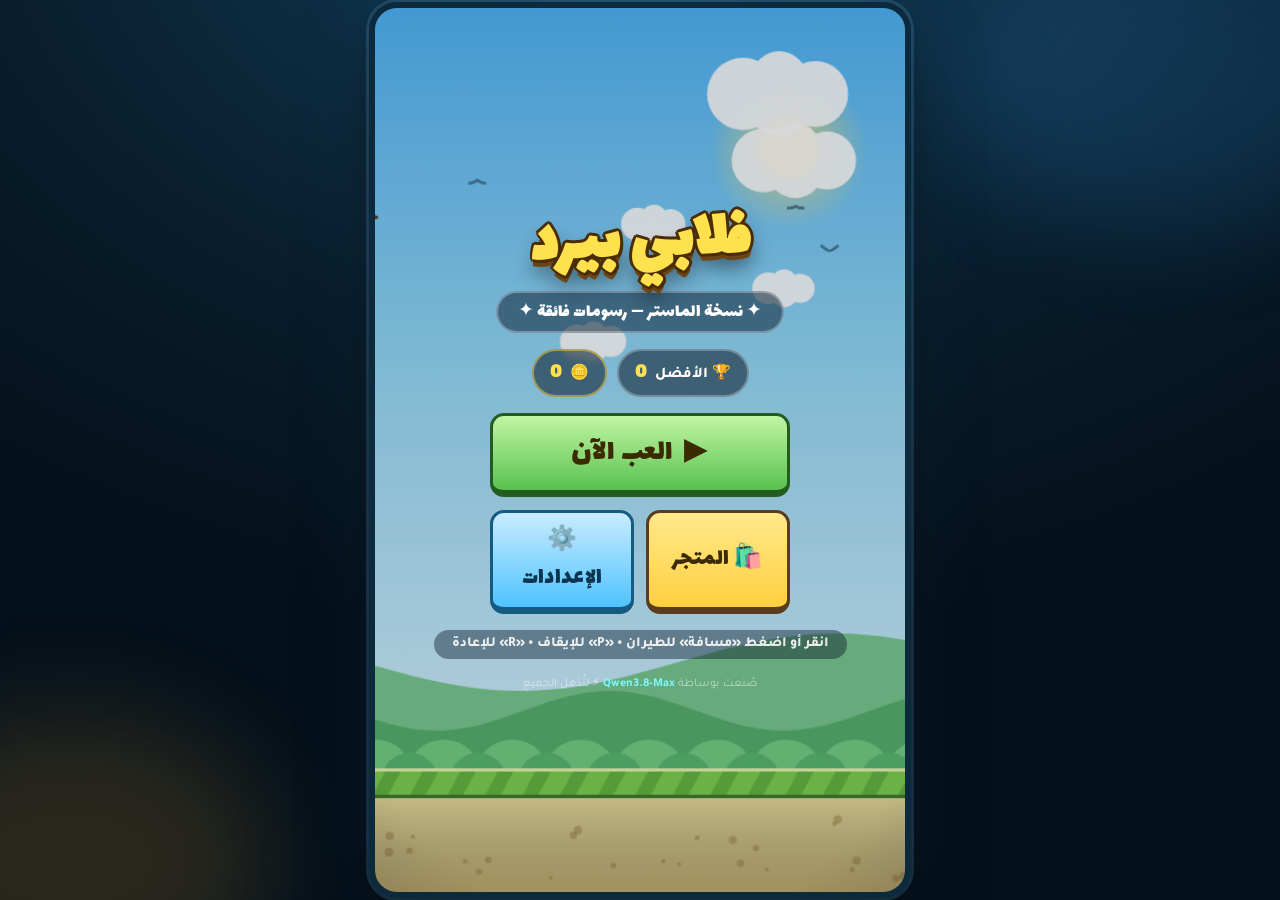
==== index.html @ ead0c710 "Rename Qwen_html_20260810_ful7h3i8d.html to index.html" ====
<!DOCTYPE html>
<html lang="ar" dir="rtl">
<head>
<meta charset="UTF-8">
<meta name="viewport" content="width=device-width,initial-scale=1,maximum-scale=1,user-scalable=no">
<title>فلابي بيرد — نسخة الماستر ⚡</title>
<link rel="preconnect" href="https://fonts.googleapis.com">
<link href="https://fonts.googleapis.com/css2?family=Lalezar&family=Tajawal:wght@400;700;800&display=swap" rel="stylesheet">
<style>
*{margin:0;padding:0;box-sizing:border-box}
:root{
  --ink:#2b1c0e;--paper1:#fdf3cf;--paper2:#eeda9d;--line:#8a6d35;
  --green:#58c24f;--green-d:#2f8a2c;--amber:#ffcf3f;--blue:#4fc3ff;
}
html,body{height:100%;overflow:hidden;touch-action:none;overscroll-behavior:none}
body{
  background:radial-gradient(1100px 750px at 50% -12%,#14405c,#081c2b 62%,#04101a);
  display:grid;place-items:center;font-family:Tajawal,system-ui,sans-serif;
  user-select:none;-webkit-user-select:none;-webkit-tap-highlight-color:transparent;color:#fff;
}
.amb{position:fixed;border-radius:50%;filter:blur(55px);opacity:.15;pointer-events:none}
.a1{width:440px;height:320px;background:#3fa7ff;top:-90px;right:-110px;animation:drift 26s ease-in-out infinite alternate}
.a2{width:400px;height:300px;background:#ffb43c;bottom:-110px;left:-130px;animation:drift 34s ease-in-out infinite alternate-reverse}
@keyframes drift{to{transform:translate(70px,45px) scale(1.18)}}

#stage{position:relative;border-radius:22px;overflow:hidden;z-index:1;
  box-shadow:0 0 0 6px #0d2a3c,0 0 0 9px rgba(120,200,255,.16),0 30px 70px rgba(0,0,0,.6),0 0 90px rgba(80,180,255,.12)}
#cv{display:block;width:100%;height:100%;cursor:pointer}
#vig{position:absolute;inset:0;pointer-events:none;border-radius:22px;
  background:radial-gradient(120% 100% at 50% 44%,transparent 60%,rgba(4,12,20,.4))}

/* ── أزرار عامة ── */
.btn{--bg1:#ffe98a;--bg2:var(--amber);--bd:#5a3d1e;
  font-family:Lalezar,Tajawal;font-size:24px;color:#3c2a00;letter-spacing:.3px;
  background:linear-gradient(var(--bg1),var(--bg2));border:3px solid var(--bd);border-bottom-width:7px;
  border-radius:14px;padding:10px 20px;min-width:130px;cursor:pointer;
  transition:transform .08s,filter .15s,border-bottom-width .08s}
.btn:hover{filter:brightness(1.09) saturate(1.05);transform:translateY(-2px)}
.btn:active{transform:translateY(4px);border-bottom-width:3px}
.btn.green{--bg1:#c2f5a4;--bg2:var(--green);--bd:#245c1f}
.btn.blue {--bg1:#c9ecff;--bg2:var(--blue);--bd:#155a80;color:#0c3550}
.btn.wood {--bg1:#ecd9ab;--bg2:#c9a765;--bd:#6d4c1c;color:#43300e}
.btn.red  {--bg1:#ffb3a8;--bg2:#ff6b5d;--bd:#8c2418;color:#5c130b}
.btn.big{font-size:31px;padding:13px 26px}
.btn.small{font-size:17px;padding:5px 14px;min-width:0;border-bottom-width:5px}
.btn-col{display:flex;flex-direction:column;gap:11px;margin-top:16px}

/* ── HUD ── */
#hud .hbtn{position:absolute;top:14px;width:52px;height:52px;border-radius:14px;font-size:22px;
  background:rgba(16,30,44,.55);color:#fff;border:2px solid rgba(255,255,255,.35);
  cursor:pointer;display:grid;place-items:center;backdrop-filter:blur(4px);transition:.15s;z-index:30}
#hud .hbtn:hover{transform:scale(1.1);background:rgba(16,30,44,.75)}
#hud .hbtn:active{transform:scale(.9)}
#hPause{right:14px}#hSound{left:14px}
.hidden{display:none!important}

/* ── الشاشات ── */
.screen{position:absolute;inset:0;display:flex;align-items:center;justify-content:center;
  background:rgba(7,18,28,.42);opacity:0;pointer-events:none;transition:opacity .25s;z-index:20;padding:14px}
.screen.show{opacity:1;pointer-events:auto}
.screen .in{transform:translateY(18px) scale(.94);transition:.35s cubic-bezier(.34,1.56,.64,1)}
.screen.show .in{transform:none}
#scrMenu{background:rgba(7,18,28,.16)}

.panel{background:linear-gradient(var(--paper1),var(--paper2));border:4px solid var(--line);border-radius:20px;
  padding:20px 22px;width:min(94%,430px);
  box-shadow:inset 0 2px 0 rgba(255,255,255,.75),inset 0 -7px 0 rgba(120,90,30,.16),0 20px 45px rgba(0,0,0,.5)}
.panel.wide{width:min(96%,470px)}
.p-head{display:flex;align-items:center;justify-content:space-between;gap:10px;margin-bottom:14px}
.p-head h2,.p-title{font-family:Lalezar;font-size:30px;color:#5a3d12;margin:0}
.p-title{text-align:center;margin-bottom:8px}
.xbtn{width:38px;height:38px;border-radius:50%;border:3px solid var(--line);background:#fff3cd;color:#7a5c22;
  font-size:16px;font-weight:800;cursor:pointer;transition:.15s;flex:none}
.xbtn:hover{transform:rotate(90deg) scale(1.08);background:#ffe9a8}

/* ── القائمة الرئيسية ── */
.menu-wrap{display:flex;flex-direction:column;align-items:center;gap:16px;width:100%}
.title{font-family:Lalezar;font-size:min(66px,15vw);line-height:1.05;color:#ffe14d;text-align:center;
  transform:rotate(-2deg);animation:bob 3s ease-in-out infinite;
  text-shadow:-3px 0 0 #4a2d07,3px 0 0 #4a2d07,0 -3px 0 #4a2d07,0 3px 0 #4a2d07,
  -2px -2px 0 #4a2d07,2px 2px 0 #4a2d07,-2px 2px 0 #4a2d07,2px -2px 0 #4a2d07,
  0 7px 0 #6d4413,0 13px 20px rgba(0,0,0,.45)}
@keyframes bob{50%{transform:rotate(-2deg) translateY(-9px)}}
.subtitle{font-family:Lalezar;font-size:19px;color:#fff;background:rgba(16,38,58,.55);
  padding:4px 20px;border-radius:99px;border:2px solid rgba(255,255,255,.3);margin-top:-4px}
.chips{display:flex;gap:10px;justify-content:center;flex-wrap:wrap}
.chip{background:rgba(14,32,48,.58);border:2px solid rgba(255,255,255,.28);color:#fff;
  padding:6px 16px;border-radius:99px;font-weight:800;font-size:15px;backdrop-filter:blur(3px)}
.chip b{font-family:Lalezar;font-size:20px;color:#ffe14d;margin-inline-start:5px}
.chip.coin{border-color:rgba(255,210,63,.5)}
.menu-btns{display:flex;flex-direction:column;gap:13px;width:min(88%,300px)}
.menu-btns .two{display:grid;grid-template-columns:1fr 1fr;gap:12px}
.pulse{animation:pulseG 1.8s infinite}
@keyframes pulseG{0%,100%{box-shadow:0 6px 0 rgba(0,0,0,.28),0 0 0 0 rgba(88,194,79,.55)}
  50%{box-shadow:0 6px 0 rgba(0,0,0,.28),0 0 0 16px rgba(88,194,79,0)}}
.hint{font-size:14px;font-weight:800;color:rgba(255,255,255,.88);background:rgba(14,32,48,.45);
  padding:6px 18px;border-radius:99px;text-align:center}
.hint.dark{color:#7a5c22;background:rgba(138,109,53,.16);border:2px dashed rgba(138,109,53,.4);margin-top:12px}
.credit{font-size:12px;color:rgba(255,255,255,.55)}
.credit b{color:#7df9ff}

/* ── المتجر ── */
.grid{display:grid;grid-template-columns:repeat(auto-fill,minmax(122px,1fr));gap:11px;max-height:52vh;overflow:auto;padding:2px}
.grid::-webkit-scrollbar{width:8px}.grid::-webkit-scrollbar-thumb{background:#c9ab63;border-radius:8px}
.card{background:#fff8dd;border:3px solid #c9ab63;border-radius:14px;padding:9px;display:flex;
  flex-direction:column;align-items:center;gap:6px;transition:transform .15s,box-shadow .15s}
.card:hover{transform:translateY(-4px);box-shadow:0 12px 22px rgba(0,0,0,.2)}
.card.sel{border-color:var(--green-d);box-shadow:0 0 0 3px rgba(88,194,79,.4)}
.card.err{animation:shakeX .4s}
@keyframes shakeX{20%,60%{transform:translateX(-6px)}40%,80%{transform:translateX(6px)}}
canvas.prev{background:linear-gradient(#aee4ff,#e8f8ff);border-radius:10px;border:2px solid #d9c489;width:100%;height:auto}
.cname{font-family:Lalezar;font-size:19px;color:#5a3d12}
.tag{background:#4aa53e;color:#fff;padding:4px 16px;border-radius:99px;font-size:13px;font-weight:800}

/* ── الإعدادات ── */
.srow-set{display:flex;justify-content:space-between;align-items:center;padding:11px 6px;
  border-bottom:2px dashed rgba(138,109,53,.35);font-weight:800;color:#5a430f;font-size:16px}
.switch{position:relative;display:inline-block;width:58px;height:30px;flex:none}
.switch input{display:none}
.switch i{position:absolute;inset:0;background:#cbb98b;border:2px solid var(--line);border-radius:99px;cursor:pointer;transition:.25s}
.switch i::after{content:'';position:absolute;top:2px;right:2px;width:22px;height:22px;background:#fff;
  border-radius:50%;box-shadow:0 2px 5px rgba(0,0,0,.35);transition:.25s}
.switch input:checked+i{background:#4aa53e}
.switch input:checked+i::after{right:calc(100% - 24px)}
#bReset{margin-top:16px;width:100%}
#bReset.arm{animation:pulseR .5s infinite}
@keyframes pulseR{50%{filter:brightness(1.25)}}

/* ── شاشة النهاية ── */
.board{padding:20px}
.screen.show .board{animation:dropIn .6s cubic-bezier(.2,1.5,.4,1)}
@keyframes dropIn{0%{transform:translateY(-80px) scale(.85);opacity:0}}
.ov-title{font-family:Lalezar;font-size:35px;text-align:center;color:#a3401e;
  text-shadow:0 2px 0 rgba(255,255,255,.6);margin-bottom:12px}
.board-in{display:flex;gap:16px;align-items:center;background:#fff8dd;border:3px solid #b99b56;
  border-radius:14px;padding:14px 16px;box-shadow:inset 0 0 0 3px #f0e2b0}
.medal-box{display:flex;flex-direction:column;align-items:center;gap:6px;flex:none}
.medal{position:relative;overflow:hidden;width:92px;height:92px;border-radius:50%;
  border:4px solid #b99b56;display:grid;place-items:center;font-size:40px;
  box-shadow:inset 0 4px 8px rgba(255,255,255,.5),inset 0 -6px 10px rgba(0,0,0,.22)}
.medal::after{content:'';position:absolute;top:-50%;left:-70%;width:45%;height:200%;
  background:linear-gradient(100deg,transparent,rgba(255,255,255,.9),transparent);
  transform:rotate(12deg);animation:shine 2.2s infinite}
@keyframes shine{0%{left:-70%}55%,100%{left:135%}}
.medal.none{background:#e9dcc0;border-style:dashed}.medal.none::after{display:none}
.medal.bronze{background:radial-gradient(circle at 35% 30%,#ffce9e,#c96f35 70%,#8c4318)}
.medal.silver{background:radial-gradient(circle at 35% 30%,#f4f8ff,#9fb2c9 70%,#5e7285)}
.medal.gold  {background:radial-gradient(circle at 35% 30%,#fff3b0,#f5c33b 70%,#a3730c)}
.medal.plat  {background:radial-gradient(circle at 35% 30%,#eafffb,#9fe8dd 70%,#4b9e93)}
.m-lbl{font-size:13px;font-weight:800;color:#8a6d35}
.sc-box{flex:1;display:flex;flex-direction:column}
.srow2{display:flex;justify-content:space-between;align-items:center;padding:5px 4px;border-bottom:2px dashed rgba(185,155,86,.4)}
.srow2:last-child{border:none}
.srow2 span{color:#8a6d35;font-weight:800;font-size:15px}
.srow2 b{font-family:Lalezar;font-size:33px;color:#6b4a12;line-height:1.1}
.srow2 b.goldc{color:#c98a12}
.newb{background:#ff5252;color:#fff;font-size:12px;font-weight:800;padding:3px 9px;border-radius:7px;
  transform:rotate(-7deg);animation:blinkB .9s infinite;margin-inline-start:6px}
@keyframes blinkB{50%{opacity:.35}}

/* ── إيقاف مؤقت ── */
.small-c{width:min(86%,320px);display:flex;flex-direction:column;gap:11px}
.dim{background:rgba(5,14,22,.6)!important}

/* ── توست ── */
#toast{position:absolute;bottom:26px;left:50%;transform:translateX(-50%) translateY(24px);
  background:rgba(13,24,35,.94);color:#fff;padding:11px 24px;border-radius:99px;
  border:2px solid rgba(255,255,255,.28);opacity:0;transition:.3s;font-weight:800;z-index:60;
  pointer-events:none;white-space:nowrap;box-shadow:0 10px 25px rgba(0,0,0,.4)}
#toast.show{opacity:1;transform:translateX(-50%) translateY(0)}
</style>
</head>
<body>
<div class="amb a1"></div><div class="amb a2"></div>

<div id="stage">
  <canvas id="cv"></canvas>
  <div id="vig"></div>

  <div id="hud" class="hidden">
    <button class="hbtn" id="hPause" title="إيقاف مؤقت (P)">⏸</button>
    <button class="hbtn" id="hSound" title="كتم الصوت">🔊</button>
  </div>

  <!-- القائمة الرئيسية -->
  <div class="screen show" id="scrMenu">
    <div class="in menu-wrap">
      <h1 class="title">فلابي بيرد</h1>
      <div class="subtitle">✦ نسخة الماستر — رسومات فائقة ✦</div>
      <div class="chips">
        <div class="chip">🏆 الأفضل <b id="mBest">0</b></div>
        <div class="chip coin">🪙 <b id="mCoins">0</b></div>
      </div>
      <div class="menu-btns">
        <button class="btn green big pulse" id="bPlay">▶ &nbsp;العب الآن</button>
        <div class="two">
          <button class="btn" id="bShop">🛍️ المتجر</button>
          <button class="btn blue" id="bSet">⚙️ الإعدادات</button>
        </div>
      </div>
      <div class="hint">انقر أو اضغط «مسافة» للطيران • «P» للإيقاف • «R» للإعادة</div>
      <div class="credit">صُنعت بوساطة <b>Qwen3.8-Max</b> ⚡ لتُذهل الجميع</div>
    </div>
  </div>

  <!-- المتجر -->
  <div class="screen" id="scrShop">
    <div class="in panel wide">
      <div class="p-head">
        <h2>🛍️ متجر الطيور</h2>
        <div class="chip coin" style="background:rgba(138,109,53,.2);border-color:#b99b56;color:#5a430f">🪙 <b id="sCoins">0</b></div>
        <button class="xbtn" data-close="scrShop">✕</button>
      </div>
      <div id="shopGrid" class="grid"></div>
      <div class="hint dark">اجمع العملات من بين الأنابيب — الأنابيب الذهبية تمنح +5 عملات! ✨</div>
    </div>
  </div>

  <!-- الإعدادات -->
  <div class="screen" id="scrSet">
    <div class="in panel">
      <div class="p-head"><h2>⚙️ الإعدادات</h2><button class="xbtn" data-close="scrSet">✕</button></div>
      <div class="srow-set"><span>🔊 المؤثرات الصوتية</span><label class="switch"><input type="checkbox" id="tgSfx"><i></i></label></div>
      <div class="srow-set"><span>🎵 الموسيقى</span><label class="switch"><input type="checkbox" id="tgMusic"><i></i></label></div>
      <div class="srow-set"><span>📳 الاهتزاز (الجوال)</span><label class="switch"><input type="checkbox" id="tgVib"><i></i></label></div>
      <div class="srow-set"><span>✨ تأثيرات كاملة</span><label class="switch"><input type="checkbox" id="tgFx"><i></i></label></div>
      <button class="btn red" id="bReset">🗑️ إعادة تعيين التقدم</button>
    </div>
  </div>

  <!-- إيقاف مؤقت -->
  <div class="screen dim" id="scrPause">
    <div class="in panel small-c">
      <h2 class="p-title">⏸ إيقاف مؤقت</h2>
      <button class="btn green big" id="bResume">▶ استئناف</button>
      <button class="btn" id="bRestartP">↻ إعادة الجولة</button>
      <button class="btn blue" id="bMenuP">🏠 القائمة الرئيسية</button>
    </div>
  </div>

  <!-- نهاية الجولة -->
  <div class="screen dim" id="scrOver">
    <div class="in panel board">
      <div class="ov-title">💥 انتهت الجولة!</div>
      <div class="board-in">
        <div class="medal-box">
          <div class="medal none" id="ovMedal"><span id="ovMedalIco">–</span></div>
          <div class="m-lbl" id="ovMedalLbl">بدون ميدالية</div>
        </div>
        <div class="sc-box">
          <div class="srow2"><span>النتيجة</span><b id="ovScore">0</b></div>
          <div class="srow2"><span>الأفضل</span><span><b id="ovBest">0</b><span class="newb hidden" id="ovNew">جديد!</span></span></div>
          <div class="srow2"><span>العملات</span><b class="goldc" id="ovCoins">+0</b></div>
        </div>
      </div>
      <div class="btn-col">
        <button class="btn green big" id="bRetry">↻ إعادة المحاولة</button>
        <button class="btn wood" id="bMenuO">🏠 القائمة الرئيسية</button>
      </div>
    </div>
  </div>

  <div id="toast"></div>
</div>

<script>
'use strict';
/* ═══════════════ أدوات عامة ═══════════════ */
const $=id=>document.getElementById(id);
const clamp=(v,a,b)=>v<a?a:v>b?b:v;
const rnd=Math.random;
const hx=c=>[parseInt(c.slice(1,3),16),parseInt(c.slice(3,5),16),parseInt(c.slice(5,7),16)];
const mix=(a,b,t)=>{const A=hx(a),B=hx(b);return `rgb(${A.map((v,i)=>Math.round(v+(B[i]-v)*t)).join(',')})`};
const shade=(c,amt)=>`rgb(${hx(c).map(v=>clamp(v+amt,0,255)).join(',')})`;

const store={
  get(k,d){try{const v=localStorage.getItem(k);return v==null?d:JSON.parse(v)}catch(e){return d}},
  set(k,v){try{localStorage.setItem(k,JSON.stringify(v))}catch(e){}}
};

/* ═══════════════ المقاسات ═══════════════ */
const W=480,H=800,GY=H-112,PIPE_W=78,SPACING=260;
const cv=$('cv'),ctx=cv.getContext('2d');
const dpr=Math.min(devicePixelRatio||1,2);
cv.width=W*dpr;cv.height=H*dpr;ctx.setTransform(dpr,0,0,dpr,0,0);

const stage=$('stage');
function fit(){
  const s=Math.min((innerWidth-16)/W,(innerHeight-16)/H);
  stage.style.width=(W*s)+'px';stage.style.height=(H*s)+'px';
}
addEventListener('resize',fit);fit();

/* ═══════════════ الحفظ ═══════════════ */
let best=store.get('fb_best',0),coins=store.get('fb_coins',0),
    owned=store.get('fb_skins',['classic']),curSkin=store.get('fb_skin','classic'),
    set=store.get('fb_set',{sfx:true,music:true,vib:true,fx:true});
if(!owned.includes('classic'))owned.push('classic');
function saveAll(){store.set('fb_best',best);store.set('fb_coins',coins);store.set('fb_skins',owned);store.set('fb_skin',curSkin);store.set('fb_set',set);}

/* ═══════════════ جلود الطائر ═══════════════ */
const SKINS=[
 {id:'classic',name:'الكلاسيكي',price:0,  body:'#ffd23f',belly:'#fff3c4',wing:'#f09e23',beak:'#ff7b1c',stroke:'#5a3d1e',trailRGB:'255,255,255'},
 {id:'ruby',   name:'الياقوتي', price:20, body:'#ff5d5d',belly:'#ffd9c9',wing:'#d43a3a',beak:'#ffb02e',stroke:'#5e1717',trailRGB:'255,140,140'},
 {id:'azure',  name:'السماوي',  price:35, body:'#4fc3ff',belly:'#e0f6ff',wing:'#2f8fd6',beak:'#ffab2e',stroke:'#123c5e',trailRGB:'160,225,255'},
 {id:'golden', name:'الذهبي',   price:60, body:'#ffce3a',belly:'#fff0b0',wing:'#e0a416',beak:'#ff8c00',stroke:'#6b4a00',trailRGB:'255,215,80',sparkle:true},
 {id:'neon',   name:'النيون',   price:80, body:'#8dff57',belly:'#eaffd9',wing:'#3fc22a',beak:'#ffe14d',stroke:'#1c5c10',trailRGB:'150,255,120',glow:'#7dff5a'},
 {id:'shadow', name:'الظل',     price:120,body:'#3a3f52',belly:'#5a6180',wing:'#22263a',beak:'#ff5d73',stroke:'#0c0e18',trailRGB:'130,170,255',glow:'#5577ff',eye:'#7df9ff'},
];
const skinOf=id=>SKINS.find(s=>s.id===id)||SKINS[0];

/* ═══════════════ الصوت (تصنيع كامل) ═══════════════ */
let actx=null,gMaster,gSfx,gMus,noiseBuf,muted=false;
function initAudio(){
  if(actx){if(actx.state==='suspended'&&state!=='paused')actx.resume();return;}
  const AC=window.AudioContext||window.webkitAudioContext;if(!AC)return;
  actx=new AC();
  gMaster=actx.createGain();gMaster.gain.value=muted?0:.9;gMaster.connect(actx.destination);
  gSfx=actx.createGain();gSfx.gain.value=set.sfx?1:0;gSfx.connect(gMaster);
  gMus=actx.createGain();gMus.gain.value=set.music?.5:0;gMus.connect(gMaster);
  noiseBuf=actx.createBuffer(1,actx.sampleRate*1.2,actx.sampleRate);
  const d=noiseBuf.getChannelData(0);for(let i=0;i<d.length;i++)d[i]=Math.random()*2-1;
  mNext=actx.currentTime+.1;
}
function T(type,f0,f1,dur,vol,delay=0,dest){
  if(!actx)return;const t=actx.currentTime+delay;
  const o=actx.createOscillator(),g=actx.createGain();
  o.type=type;o.frequency.setValueAtTime(f0,t);
  if(f1&&f1!==f0)o.frequency.exponentialRampToValueAtTime(Math.max(f1,1),t+dur);
  g.gain.setValueAtTime(vol,t);g.gain.exponentialRampToValueAtTime(.0001,t+dur);
  o.connect(g);g.connect(dest||gSfx);o.start(t);o.stop(t+dur+.03);
}
function N(dur,f0,f1,vol,type='bandpass',delay=0){
  if(!actx)return;const t=actx.currentTime+delay;
  const s=actx.createBufferSource();s.buffer=noiseBuf;
  const f=actx.createBiquadFilter();f.type=type;f.frequency.setValueAtTime(f0,t);
  if(f1)f.frequency.exponentialRampToValueAtTime(Math.max(f1,20),t+dur);
  const g=actx.createGain();g.gain.setValueAtTime(vol,t);g.gain.exponentialRampToValueAtTime(.0001,t+dur);
  s.connect(f);f.connect(g);g.connect(gSfx);s.start(t);s.stop(t+dur+.03);
}
const sfx={
  flap(){N(.1,1400,320,.4);T('triangle',300,150,.08,.14)},
  point(){T('sine',988,988,.09,.4);T('sine',1319,1319,.13,.4,.07)},
  coin(){T('square',1568,1568,.06,.16);T('square',2093,2093,.14,.16,.06)},
  hit(){N(.22,900,80,.9,'lowpass');T('square',180,48,.26,.5)},
  die(){T('sawtooth',640,110,.5,.3,.18)},
  swoosh(){N(.22,420,2300,.32)},
  click(){T('square',760,760,.05,.2)},
  medal(){[660,830,990,1320].forEach((f,i)=>T('triangle',f,f,.17,.3,i*.09))},
  record(){[523,659,784,1047,1319].forEach((f,i)=>T('triangle',f,f,.3,.32,i*.11))},
  err(){T('square',220,110,.22,.3)},
};
const vib=ms=>{if(set.vib&&navigator.vibrate)navigator.vibrate(ms)};

/* موسيقى خلفية خفيفة */
const MEL=[76,79,81,79,84,83,79,76,74,76,79,76,74,72,74,71];
const BAS=[48,55,52,55,45,52,43,50];
const STEP=60/132/2;let mStep=0,mNext=0;
function midi(n){return 440*Math.pow(2,(n-69)/12)}
setInterval(()=>{
  if(!actx||!set.music||muted||actx.state!=='running')return;
  if(mNext<actx.currentTime)mNext=actx.currentTime+.05;
  while(mNext<actx.currentTime+.25){
    T('square',midi(MEL[mStep]),0,.16,.075,0,gMus);
    if(mStep%2===0)T('triangle',midi(BAS[mStep/2]),0,.34,.14,0,gMus);
    mStep=(mStep+1)%16;mNext+=STEP;
  }
},90);

/* ═══════════════ حالة اللعبة ═══════════════ */
let state='menu',t=0,ts=1,score=0,coinsRun=0,worldX=0,runT=0,newBest=false;
let nightT=0,nightTarget=0,scorePop=0,shakeT=0,shakeMag=0,flash=0,overAt=0;
let pipes=[],gCoins=[],parts=[],floats=[],trail=[],leafT=0;
const bird={x:134,y:360,vy:0,rot:0,wing:0,wf:0};
const G=1500,FLAP=-470,MAXV=780;

/* عناصر بيئة مُولّدة */
const clouds=Array.from({length:6},()=>({x:rnd()*W,y:60+rnd()*260,s:.6+rnd()*.9,sp:.6+rnd()*.8}));
const stars=Array.from({length:60},()=>({x:rnd()*W,y:rnd()*GY*.75,r:.6+rnd()*1.6,tw:2+rnd()*4}));
const pebbles=Array.from({length:26},()=>({x:rnd()*(W+60),y:GY+42+rnd()*58,r:1.5+rnd()*2.6}));
const farBirds=Array.from({length:3},()=>({x:rnd()*W,y:90+rnd()*180,v:14+rnd()*18,ph:rnd()*7}));

/* ═══════════════ دوال اللعب ═══════════════ */
function speedNow(){return Math.min(175+score*2.1,335)}
function resetRun(){
  score=0;coinsRun=0;pipes=[];gCoins=[];trail=[];floats=[];
  bird.y=360;bird.vy=0;bird.rot=0;bird.wf=0;nightTarget=0;runT=0;newBest=false;
}
function spawnPipe(x){
  const gapH=clamp(168-score*.8,132,168);
  const gapY=80+rnd()*(GY-160-gapH);
  const p={x,gapY,gapH,base:gapY,scored:false,gold:score>=3&&rnd()<.06,
    amp:score>=12&&rnd()<.35?8+rnd()*14:0,sp:1.2+rnd(),ph:rnd()*6.28};
  pipes.push(p);
  if(rnd()<.45)gCoins.push({p,oy:p.gapH/2,ph:rnd()*6});
}
function trySpawn(){
  if(!pipes.length){spawnPipe(W+160);return}
  const l=pipes[pipes.length-1];
  if(l.x<=W+40-SPACING)spawnPipe(l.x+SPACING);
}
function flap(){
  bird.vy=FLAP;bird.wf=.35;sfx.flap();
  addParts('puff',bird.x-16,bird.y+8,4);
}
function addFloat(txt,x,y,col,size=26){floats.push({txt,x,y,col,size,t:1})}
function addParts(type,x,y,n,col){
  const cap=set.fx?420:120;
  for(let i=0;i<n;i++){
    if(parts.length>cap)parts.shift();
    const a=rnd()*6.28,sp=type==='confetti'?0:30+rnd()*120;
    parts.push({type,x,y,vx:Math.cos(a)*sp+(type==='confetti'?(rnd()-.5)*90:0),
      vy:type==='confetti'?60+rnd()*140:Math.sin(a)*sp-40,
      life:0,ml:type==='confetti'?2+rnd():0.5+rnd()*.6,
      size:type==='confetti'?5+rnd()*5:2+rnd()*3.5,
      col:col||['#ff5d5d','#ffd23f','#5ad1ff','#7dff5a','#ff8df2'][~~(rnd()*5)],
      rot:rnd()*6,vr:(rnd()-.5)*10});
  }
}
function shake(mag,dur){shakeMag=mag;shakeT=dur}
function die(){
  if(state!=='playing')return;
  state='dying';ts=.3;flash=1;shake(14,.5);
  sfx.hit();vib(150);setTimeout(()=>sfx.die(),220);
  bird.vy=-250;
  addParts('feather',bird.x,bird.y,10,skinOf(curSkin).body);
}
function landOver(){
  state='over';overAt=t;
  addParts('dust',bird.x,GY-6,12,'#e0cf9a');shake(6,.25);
  if(score>best){best=score;newBest=true}
  saveAll();
  setTimeout(showOver,480);
}
function medalFor(s){
  return s>=40?['plat','💎','بلاتينية']:s>=30?['gold','🥇','ذهبية']:
         s>=20?['silver','🥈','فضية']:s>=10?['bronze','🥉','برونزية']:['none','–','بدون ميدالية'];
}
function countUp(el,to,d=700){
  const t0=performance.now();
  (function f(n){const k=Math.min(1,(n-t0)/d),e=k*k*(3-2*k);
    el.textContent=Math.round(to*e);if(k<1)requestAnimationFrame(f)})(t0);
}
function showOver(){
  const[m,ico,lbl]=medalFor(score);
  const md=$('ovMedal');md.className='medal '+m;$('ovMedalIco').textContent=ico;$('ovMedalLbl').textContent=lbl;
  $('ovBest').textContent=best;$('ovCoins').textContent='+'+coinsRun;
  $('ovNew').classList.toggle('hidden',!newBest);
  countUp($('ovScore'),score);
  show('scrOver');sfx.swoosh();setHud(false);
  if(newBest){
    setTimeout(()=>{sfx.record();addParts('confetti',W/2,60,90);
      addFloat('🏆 رقم قياسي جديد!',W/2,300,'#ffd23f',34)},750);
  }
  updateChips();
}

/* ═══════════════ التحديث ═══════════════ */
function update(sdt,dt){
  if(state==='paused')return;
  scorePop=Math.max(0,scorePop-dt*3);
  nightT+=(nightTarget-nightT)*Math.min(1,dt*.9);

  // بيئة القوائم
  if(state==='menu'||state==='ready'){
    worldX+=dt*(state==='menu'?55:150);
    if(state==='menu')nightTarget=Math.sin(t*.07)>.3?1:0;
  }

  // الطائر
  if(state==='menu'){bird.wing+=dt*9}
  if(state==='ready'){bird.y=360+Math.sin(t*3)*9;bird.rot=Math.sin(t*3+.7)*.08;bird.wing+=dt*9}
  if(state==='playing'||state==='dying'){
    bird.vy=Math.min(bird.vy+G*sdt,MAXV);bird.y+=bird.vy*sdt;
    if(bird.y<16){bird.y=16;if(bird.vy<0)bird.vy=0}
    const target=bird.vy<0?-.38:Math.min(1.35,(bird.vy-90)/430);
    bird.rot+=(target-bird.rot)*Math.min(1,sdt*(bird.vy<0?14:6.5));
    bird.wf-=sdt;bird.wing+=sdt*(bird.wf>0?26:8);
    if(state==='playing'){
      trail.push({x:bird.x-8,y:bird.y});
      const cap=set.fx?24:9;while(trail.length>cap)trail.shift();
      const sk=skinOf(curSkin);
      if(sk.sparkle&&set.fx&&rnd()<.5)addParts('spark',bird.x-14,bird.y,1,'#ffd700');
    }
    if(bird.y>=GY-14){bird.y=GY-14;
      if(state==='playing')die();
      if(state==='dying')landOver();
    }
  }

  // الأنابيب والعملات
  if(state==='playing'){
    runT+=sdt;const sp=speedNow();worldX+=sp*sdt;
    trySpawn();
    for(const p of pipes){
      p.x-=sp*sdt;
      if(p.amp)p.gapY=p.base+Math.sin(t*p.sp+p.ph)*p.amp;
      if(!p.scored&&p.x+PIPE_W<bird.x-13){
        p.scored=true;score++;scorePop=1;sfx.point();
        addFloat('+1',bird.x+42,bird.y-40,'#ffffff');
        addParts('spark',bird.x+30,bird.y,6,'#fff2a8');
        if(p.gold){coins+=5;coinsRun+=5;saveAll();
          addFloat('+5 ✦ أنبوب ذهبي!',W/2,240,'#ffd23f',30);sfx.coin();updateChips();}
        const names={10:['برونزية!','#e8a06a'],20:['فضية!','#cfd8e6'],30:['ذهبية!','#ffd23f'],40:['بلاتينية!','#b8f4ea']};
        if(names[score]){addFloat('🏅 ميدالية '+names[score][0],W/2,200,names[score][1],30);sfx.medal()}
        nightTarget=(~~(score/10)%2===1)?1:0;
      }
    }
    pipes=pipes.filter(p=>p.x>-PIPE_W-40);
    for(const c of gCoins){
      const cx=c.p.x+PIPE_W/2,cy=c.p.gapY+c.oy;c.ph+=sdt*6;
      if(Math.hypot(bird.x-cx,bird.y-cy)<31){
        c.dead=true;coins++;coinsRun++;saveAll();sfx.coin();vib(20);
        addParts('spark',cx,cy,10,'#ffd23f');addFloat('+1 🪙',cx,cy-24,'#ffd23f');updateChips();
      }
    }
    gCoins=gCoins.filter(c=>!c.dead&&c.p.x>-60);

    // تصادم
    const r=15;
    for(const p of pipes){
      if(cr(bird.x,bird.y,r,p.x,-80,PIPE_W,p.gapY+80)||
         cr(bird.x,bird.y,r,p.x,p.gapY+p.gapH,PIPE_W,GY)){die();break}
    }
    // أوراق متطايرة
    if(set.fx&&(leafT-=sdt)<=0){leafT=1.2+rnd()*1.5;
      parts.push({type:'leaf',x:W+15,y:60+rnd()*GY*.7,vx:-(sp*.9+40),vy:0,life:0,ml:4,size:4+rnd()*3,col:'#7dc25a',rot:rnd()*6,vr:3,ph:rnd()*6});}
  }

  // جزيئات ونصوص
  for(const p of parts){
    p.life+=dt;
    const gr=p.type==='confetti'?300:p.type==='feather'?160:p.type==='leaf'?30:p.type==='spark'?220:0;
    p.vy+=gr*dt;
    if(p.type==='feather')p.vx+=Math.sin(t*6+p.rot)*30*dt;
    if(p.type==='leaf'){p.vy=Math.sin(t*2+p.ph)*22;p.vx=-(speedNow()*.8+30)}
    p.x+=p.vx*dt;p.y+=p.vy*dt;p.rot+=p.vr*dt;
  }
  parts=parts.filter(p=>p.life<p.ml&&p.y<H+30&&p.x>-30);
  for(const f of floats){f.t-=dt*1.1;f.y-=45*dt}
  floats=floats.filter(f=>f.t>0);
}
function cr(cx,cy,r,rx,ry,rw,rh){
  const nx=clamp(cx,rx,rx+rw),ny=clamp(cy,ry,ry+rh),dx=cx-nx,dy=cy-ny;
  return dx*dx+dy*dy<r*r;
}

/* ═══════════════ الرسم ═══════════════ */
function drawBird(g,x,y,rot,wa,sk,sc=1){
  g.save();g.translate(x,y);g.rotate(rot);g.scale(sc,sc);
  g.lineWidth=2.6;g.lineJoin='round';g.strokeStyle=sk.stroke;
  if(sk.glow){g.shadowColor=sk.glow;g.shadowBlur=15}
  g.fillStyle=sk.wing;
  g.beginPath();g.moveTo(-13,-2);g.lineTo(-23,-8);g.lineTo(-20,3);g.closePath();g.fill();g.stroke();
  const gr=g.createLinearGradient(0,-14,0,14);gr.addColorStop(0,sk.body);gr.addColorStop(1,shade(sk.body,-22));
  g.fillStyle=gr;g.beginPath();g.ellipse(0,0,17,13,0,0,7);g.fill();g.stroke();
  g.shadowBlur=0;
  g.fillStyle=sk.belly;g.beginPath();g.ellipse(2,6,10,6,0,0,7);g.fill();
  g.save();g.translate(-3,0);g.rotate(wa);
  g.fillStyle=sk.wing;g.beginPath();g.ellipse(-6,1,9,5.5,-.2,0,7);g.fill();g.stroke();g.restore();
  g.fillStyle='#fff';g.beginPath();g.arc(7,-5,5.2,0,7);g.fill();g.stroke();
  g.fillStyle=sk.eye||'#222';g.beginPath();g.arc(8.6,-5,2.4,0,7);g.fill();
  g.fillStyle='#fff';g.beginPath();g.arc(9.4,-5.9,.9,0,7);g.fill();
  g.fillStyle=sk.beak;
  g.beginPath();g.moveTo(13,-2);g.lineTo(23,.5);g.lineTo(13,3.5);g.closePath();g.fill();g.stroke();
  g.fillStyle=shade(sk.beak,-30);
  g.beginPath();g.moveTo(13,3.5);g.lineTo(20.5,3);g.lineTo(13,6.5);g.closePath();g.fill();
  g.restore();
}
function pipeGrad(g,x,c){
  const gr=g.createLinearGradient(x,0,x+PIPE_W,0);
  gr.addColorStop(0,c.d);gr.addColorStop(.18,c.l);gr.addColorStop(.5,c.m);gr.addColorStop(1,c.d);return gr;
}
const PG={l:'#c9f778',m:'#7cc93f',d:'#4d9420',s:'#2e6410'};
const GG={l:'#fff0a8',m:'#ffd23f',d:'#d19a12',s:'#8a5f00'};
function pipeBody(g,x,y,w,h,c){
  g.fillStyle=pipeGrad(g,x,c);g.fillRect(x,y,w,h);
  g.strokeStyle=c.s;g.lineWidth=3;g.strokeRect(x+1.5,y+1.5,w-3,h-3);
  g.fillStyle='rgba(255,255,255,.3)';g.fillRect(x+8,y+3,6,h-6);
}
function drawPipes(g){
  for(const p of pipes){
    const c=p.gold?GG:PG;
    if(p.gold){g.save();g.shadowColor='#ffd700';g.shadowBlur=16}
    pipeBody(g,p.x,-8,PIPE_W,p.gapY-18+8,c);
    pipeBody(g,p.x-6,p.gapY-26,PIPE_W+12,26,c);
    pipeBody(g,p.x-6,p.gapY+p.gapH,PIPE_W+12,26,c);
    pipeBody(g,p.x,p.gapY+p.gapH+26,PIPE_W,GY-(p.gapY+p.gapH)-26+4,c);
    if(p.gold)g.restore();
  }
}
function render(){
  const g=ctx;g.save();
  if(shakeT>0){const m=shakeMag*Math.min(1,shakeT*2.5);
    g.translate((Math.random()-.5)*m,(Math.random()-.5)*m)}

  // السماء
  const day=['#4fb4f5','#9adcf7','#d8f3ff'],nyt=['#0a1c3c','#17335f','#2c5580'];
  const sk=g.createLinearGradient(0,0,0,GY);
  for(let i=0;i<3;i++)sk.addColorStop(i/2,mix(day[i],nyt[i],nightT));
  g.fillStyle=sk;g.fillRect(0,0,W,H);

  // نجوم
  if(nightT>.05){for(const s of stars){
    g.globalAlpha=nightT*(.4+.6*Math.abs(Math.sin(t*s.tw)));
    g.fillStyle='#fff';g.fillRect(s.x,s.y,s.r,s.r)}g.globalAlpha=1}

  // شمس وقمر
  g.globalAlpha=1-nightT;
  let sgr=g.createRadialGradient(W*.78,128,5,W*.78,128,72);
  sgr.addColorStop(0,'rgba(255,244,190,.95)');sgr.addColorStop(.35,'rgba(255,224,110,.5)');sgr.addColorStop(1,'rgba(255,224,110,0)');
  g.fillStyle=sgr;g.fillRect(W*.78-80,48,160,160);
  g.fillStyle='#ffd94d';g.beginPath();g.arc(W*.78,128,27,0,7);g.fill();
  g.globalAlpha=nightT;
  g.fillStyle='#f2f5ff';g.beginPath();g.arc(W*.78,128,24,0,7);g.fill();
  g.fillStyle='#cdd6e8';[[6,-6,5],[-8,4,4],[2,9,3]].forEach(c=>{g.beginPath();g.arc(W*.78+c[0],128+c[1],c[2],0,7);g.fill()});
  g.globalAlpha=1;

  // طيور بعيدة
  g.strokeStyle=`rgba(30,50,70,${.55*(1-nightT)})`;g.lineWidth=2.5;
  for(const b of farBirds){
    b.x-=b.v/60;if(b.x<-20){b.x=W+20;b.y=80+rnd()*200}
    const w=Math.sin(t*7+b.ph)*5;
    g.beginPath();g.moveTo(b.x-8,b.y-w);g.quadraticCurveTo(b.x,b.y+3,b.x,b.y);
    g.quadraticCurveTo(b.x,b.y+3,b.x+8,b.y-w);g.stroke();
  }

  // غيوم
  const cc=mix('#ffffff','#8fa8cc',nightT);
  for(const c of clouds){
    const cx=((c.x-worldX*.18*c.sp)%(W+220)+(W+220))%(W+220)-110;
    g.fillStyle=cc;g.globalAlpha=.92;
    g.beginPath();
    g.arc(cx,c.y,22*c.s,0,7);g.arc(cx+22*c.s,c.y-9*c.s,17*c.s,0,7);
    g.arc(cx+44*c.s,c.y,20*c.s,0,7);g.arc(cx+22*c.s,c.y+7*c.s,19*c.s,0,7);
    g.fill();g.globalAlpha=1;
  }

  // تلال
  const hill=(k,amp,base,col,sp)=>{
    g.fillStyle=col;g.beginPath();g.moveTo(0,GY);
    for(let x=0;x<=W;x+=12)g.lineTo(x,base+Math.sin((x+worldX*sp)*k)*amp);
    g.lineTo(W,GY);g.closePath();g.fill();
  };
  hill(.011,26,GY-96,mix('#79c98f','#16324a',nightT),.22);
  hill(.02,18,GY-52,mix('#57b06c','#112838',nightT),.45);

  drawPipes(g);

  // عملات
  for(const c of gCoins){
    const cx=c.p.x+PIPE_W/2,cy=c.p.gapY+c.oy,sx=Math.abs(Math.cos(c.ph));
    g.save();g.translate(cx,cy);
    g.fillStyle='#f5b62a';g.beginPath();g.ellipse(0,0,13*Math.max(sx,.15),13,0,0,7);g.fill();
    g.strokeStyle='#8a5f00';g.lineWidth=2.5;g.stroke();
    if(sx>.3){g.fillStyle='#ffe98a';g.beginPath();g.ellipse(0,0,8*sx,8,0,0,7);g.fill()}
    g.restore();
  }

  // شجيرات
  const bo=((worldX*.6)%62+62)%62;
  g.fillStyle=mix('#74d084','#1a3a2c',nightT);
  for(let x=-bo-31;x<W+31;x+=62){g.beginPath();g.arc(x,GY+8,34,Math.PI,0);g.fill()}
  g.fillStyle=mix('#5cb86e','#14301f',nightT);
  const b2=((worldX*.6+31)%62+62)%62;
  for(let x=-b2-31;x<W+62;x+=62){g.beginPath();g.arc(x,GY+12,26,Math.PI,0);g.fill()}

  // الأرض
  g.fillStyle='#e7d795';g.fillRect(0,GY,W,H-GY);
  const dg=g.createLinearGradient(0,GY+30,0,H);
  dg.addColorStop(0,'rgba(0,0,0,0)');dg.addColorStop(1,'rgba(120,90,30,.35)');
  g.fillStyle=dg;g.fillRect(0,GY+30,W,H-GY-30);
  g.fillStyle='#7ed04e';g.fillRect(0,GY,W,26);
  const go=((worldX%34)+34)%34;
  g.fillStyle='#66b53e';
  for(let x=-go-20;x<W+34;x+=34){
    g.beginPath();g.moveTo(x,GY+26);g.lineTo(x+14,GY);g.lineTo(x+28,GY);g.lineTo(x+14,GY+26);g.closePath();g.fill();
  }
  g.fillStyle='#eaf7b0';g.fillRect(0,GY,W,3);
  g.fillStyle='#3f7a2c';g.fillRect(0,GY+24,W,3);
  g.fillStyle='rgba(120,90,30,.3)';
  for(const pb of pebbles){const px=((pb.x-worldX)%(W+60)+(W+60))%(W+60)-30;
    g.beginPath();g.arc(px,pb.y,pb.r,0,7);g.fill()}

  // ظل الطائر
  if(state!=='menu'){
    const k=clamp(1-(GY-bird.y)/GY,0,1);
    g.fillStyle=`rgba(40,60,20,${.22*k})`;
    g.beginPath();g.ellipse(bird.x,GY+7,20*k+6,4,0,0,7);g.fill();
  }

  // ذيل الطائر
  const skn=skinOf(curSkin);
  if(trail.length>1&&(state==='playing'||state==='dying')){
    for(let i=0;i<trail.length;i++){
      const a=i/trail.length;
      g.fillStyle=`rgba(${skn.trailRGB},${a*.4})`;
      g.beginPath();g.arc(trail[i].x,trail[i].y,2+a*5,0,7);g.fill();
    }
  }

  // الطائر
  if(state==='menu'){
    const dx=((t*70)%(W+180))-90,dy=170+Math.sin(t*2.2)*18;
    drawBird(g,dx,dy,Math.sin(t*2.2)*.12,Math.sin(t*9)*.7-.1,skn,1.15);
  }else if(state!=='over'){
    const wa=bird.wf>0?Math.sin(bird.wing):.25+Math.sin(bird.wing)*.35;
    drawBird(g,bird.x,bird.y,bird.rot,wa,skn);
  }else{
    drawBird(g,bird.x,bird.y,1.45,.4,skn);
  }

  // جزيئات
  for(const p of parts){
    const k=1-p.life/p.ml;g.globalAlpha=k;
    if(p.type==='confetti'){g.save();g.translate(p.x,p.y);g.rotate(p.rot);
      g.fillStyle=p.col;g.fillRect(-p.size/2,-p.size/3,p.size,p.size*.66);g.restore()}
    else if(p.type==='feather'||p.type==='leaf'){g.save();g.translate(p.x,p.y);g.rotate(p.rot);
      g.fillStyle=p.col;g.beginPath();g.ellipse(0,0,p.size+2,p.size*.5,0,0,7);g.fill();g.restore()}
    else{g.fillStyle=p.col;g.beginPath();g.arc(p.x,p.y,Math.max(.4,p.size*k),0,7);g.fill()}
  }
  g.globalAlpha=1;

  // صبغة الليل
  if(nightT>.02){g.fillStyle=`rgba(9,18,50,${nightT*.26})`;g.fillRect(0,0,W,H)}

  // نصوص عائمة
  g.textAlign='center';
  for(const f of floats){
    g.globalAlpha=Math.min(1,f.t*1.6);
    g.font=`700 ${f.size}px Lalezar, Tajawal`;g.lineJoin='round';
    g.lineWidth=6;g.strokeStyle='rgba(35,22,8,.85)';g.strokeText(f.txt,f.x,f.y);
    g.fillStyle=f.col;g.fillText(f.txt,f.x,f.y);
  }
  g.globalAlpha=1;

  // النتيجة
  if(state==='playing'||state==='ready'||state==='dying'||state==='paused'){
    g.save();g.translate(W/2,84);const s=1+scorePop*.4;g.scale(s,s);
    g.font='700 66px Lalezar, Tajawal';g.lineWidth=10;g.lineJoin='round';
    g.strokeStyle='rgba(35,22,8,.85)';g.strokeText(score,0,0);
    g.fillStyle=scorePop>0?'#ffe98a':'#fff';g.fillText(score,0,0);g.restore();
    if(coinsRun>0&&state==='playing'){
      g.fillStyle='#f5b62a';g.beginPath();g.arc(88,30,11,0,7);g.fill();
      g.strokeStyle='#8a5f00';g.lineWidth=2.5;g.stroke();
      g.fillStyle='#ffe98a';g.beginPath();g.arc(88,30,6.5,0,7);g.fill();
      g.font='700 24px Lalezar';g.textAlign='left';g.lineWidth=5;
      g.strokeStyle='rgba(35,22,8,.85)';g.strokeText(coinsRun,106,38);
      g.fillStyle='#fff';g.fillText(coinsRun,106,38);
    }
  }

  // شاشة الاستعداد
  if(state==='ready'){
    g.textAlign='center';g.font='700 54px Lalezar, Tajawal';g.lineJoin='round';
    g.lineWidth=9;g.strokeStyle='rgba(35,22,8,.85)';g.strokeText('استعد!',W/2,190);
    g.fillStyle='#ffe98a';g.fillText('استعد!',W/2,190);
    g.save();g.translate(W/2,H*.62);
    const pr=30+Math.sin(t*5)*5;
    g.strokeStyle='rgba(255,255,255,.92)';g.lineWidth=4;
    g.beginPath();g.arc(0,0,pr,0,7);g.stroke();
    g.fillStyle='rgba(255,255,255,.92)';
    g.beginPath();g.moveTo(0,-15);g.lineTo(13,7);g.lineTo(-13,7);g.closePath();g.fill();
    g.globalAlpha=.55+Math.sin(t*5)*.4;
    g.font='800 21px Tajawal';g.fillStyle='#fff';g.fillText('انقر للطيران',0,pr+36);
    g.restore();
  }
  g.restore();

  if(flash>0){g.fillStyle=`rgba(255,255,255,${Math.min(1,flash)})`;g.fillRect(0,0,W,H)}
}

/* ═══════════════ الحلقة الرئيسية ═══════════════ */
let last=performance.now();
function loop(now){
  requestAnimationFrame(loop);
  let dt=(now-last)/1000;last=now;if(dt>.05)dt=.05;
  t+=dt;ts=Math.min(1,ts+dt*1.1);
  flash=Math.max(0,flash-dt*2.6);shakeT=Math.max(0,shakeT-dt);
  update(dt*ts,dt);render();
}

/* ═══════════════ الواجهات ═══════════════ */
const toastEl=$('toast');let toastTm;
function toast(msg){toastEl.textContent=msg;toastEl.classList.add('show');
  clearTimeout(toastTm);toastTm=setTimeout(()=>toastEl.classList.remove('show'),2000)}
function show(id){document.querySelectorAll('.screen').forEach(s=>s.classList.remove('show'));
  if(id)$(id).classList.add('show')}
function setHud(on){$('hud').classList.toggle('hidden',!on)}
function updateChips(){$('mBest').textContent=best;$('mCoins').textContent=coins;$('sCoins').textContent=coins}

function startGame(){show(null);resetRun();state='ready';setHud(true);
  $('hPause').textContent='⏸';sfx.swoosh()}
function goMenu(){state='menu';resetRun();setHud(false);updateChips();show('scrMenu');sfx.swoosh()}
function pauseGame(on){
  if(on&&state==='playing'){state='paused';show('scrPause');$('hPause').textContent='▶';
    if(actx)actx.suspend()}
  else if(!on&&state==='paused'){state='playing';show(null);$('hPause').textContent='⏸';
    if(actx)actx.resume()}
}

/* المتجر */
function renderShop(){
  const gr=$('shopGrid');
  gr.innerHTML=SKINS.map(s=>{
    const own=owned.includes(s.id),sel=curSkin===s.id;
    return `<div class="card ${sel?'sel':''}" data-id="${s.id}">
      <canvas class="prev" width="120" height="84" data-id="${s.id}"></canvas>
      <div class="cname">${s.name}</div>
      <div>${sel?'<span class="tag">✓ مُختار</span>':
        own?`<button class="btn green small" data-act="use" data-id="${s.id}">اختيار</button>`:
        `<button class="btn small" data-act="buy" data-id="${s.id}">🪙 ${s.price}</button>`}</div>
    </div>`}).join('');
  gr.querySelectorAll('canvas.prev').forEach(c=>{
    const g=c.getContext('2d');g.clearRect(0,0,120,84);
    drawBird(g,56,44,-.12,.5,skinOf(c.dataset.id),2.1);
  });
}
$('shopGrid').addEventListener('click',e=>{
  const b=e.target.closest('button');if(!b)return;
  const id=b.dataset.id,s=skinOf(id);
  if(b.dataset.act==='use'){curSkin=id;saveAll();sfx.click();renderShop()}
  else if(b.dataset.act==='buy'){
    if(coins>=s.price){coins-=s.price;owned.push(id);curSkin=id;saveAll();
      sfx.coin();setTimeout(()=>sfx.medal(),150);toast('✔ تم شراء '+s.name+'!');
      updateChips();renderShop()}
    else{sfx.err();toast('❌ لا تملك عملات كافية!');
      const card=b.closest('.card');card.classList.remove('err');void card.offsetWidth;card.classList.add('err')}
  }
});

/* ═══════════════ الأحداث ═══════════════ */
function action(){
  initAudio();
  if(state==='ready'){state='playing';flap()}
  else if(state==='playing')flap();
}
cv.addEventListener('pointerdown',e=>{e.preventDefault();action()});
stage.addEventListener('contextmenu',e=>e.preventDefault());

document.addEventListener('keydown',e=>{
  if(['Space','ArrowUp','KeyW'].includes(e.code)){
    e.preventDefault();initAudio();
    if(state==='menu')startGame();
    else if(state==='over'&&t-overAt>.7){show(null);startGame()}
    else action();
  }
  if(e.code==='KeyP'||e.code==='Escape'){
    if($('scrShop').classList.contains('show')||$('scrSet').classList.contains('show')){show('scrMenu');return}
    if(state==='playing')pauseGame(true);else if(state==='paused')pauseGame(false);
  }
  if(e.code==='KeyR'&&(state==='paused'||state==='over')){
    if(actx)actx.resume();show(null);startGame()}
});
document.addEventListener('pointerdown',initAudio);
document.addEventListener('visibilitychange',()=>{if(document.hidden&&state==='playing')pauseGame(true)});

$('bPlay').onclick=()=>{initAudio();sfx.click();startGame()};
$('bShop').onclick=()=>{sfx.click();updateChips();renderShop();show('scrShop')};
$('bSet').onclick=()=>{sfx.click();show('scrSet')};
document.querySelectorAll('[data-close]').forEach(b=>b.onclick=()=>{sfx.swoosh();show('scrMenu')});
$('bResume').onclick=()=>pauseGame(false);
$('bRestartP').onclick=()=>{if(actx)actx.resume();startGame()};
$('bMenuP').onclick=()=>{if(actx)actx.resume();goMenu()};
$('bRetry').onclick=()=>startGame();
$('bMenuO').onclick=()=>goMenu();
$('hPause').onclick=()=>{state==='playing'?pauseGame(true):state==='paused'&&pauseGame(false)};
$('hSound').onclick=()=>{
  initAudio();muted=!muted;if(gMaster)gMaster.gain.value=muted?0:.9;
  $('hSound').textContent=muted?'🔇':'🔊'};

/* الإعدادات */
const tg={sfx:$('tgSfx'),music:$('tgMusic'),vib:$('tgVib'),fx:$('tgFx')};
Object.keys(tg).forEach(k=>{tg[k].checked=set[k];
  tg[k].addEventListener('change',()=>{set[k]=tg[k].checked;saveAll();
    if(actx){if(k==='sfx')gSfx.gain.value=set.sfx?1:0;
      if(k==='music'){gMus.gain.value=set.music?.5:0;if(set.music)mNext=actx.currentTime+.1}}
    sfx.click()})});

let armTm;
$('bReset').onclick=function(){
  if(!this.classList.contains('arm')){
    this.classList.add('arm');this.textContent='⚠ اضغط مجددًا للتأكيد!';
    armTm=setTimeout(()=>{this.classList.remove('arm');this.textContent='🗑️ إعادة تعيين التقدم'},2600);
  }else{
    clearTimeout(armTm);this.classList.remove('arm');this.textContent='🗑️ إعادة تعيين التقدم';
    best=0;coins=0;owned=['classic'];curSkin='classic';saveAll();
    updateChips();toast('✔ تم إعادة تعيين التقدم');sfx.swoosh();
  }
};

/* ═══════════════ انطلاق ═══════════════ */
updateChips();
requestAnimationFrame(loop);
</script>
</body>
</html>
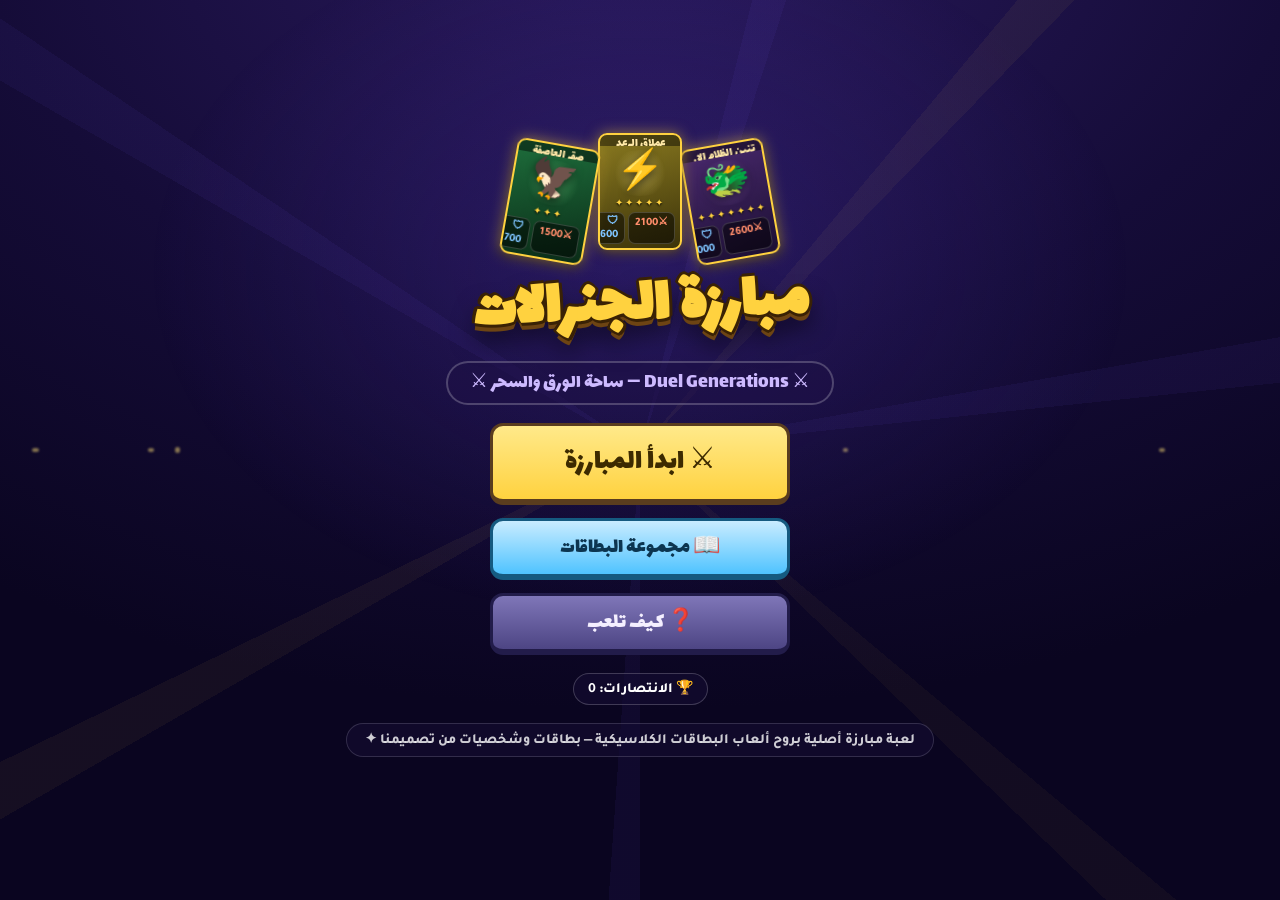
==== commit b4840468: "Update index.html" ====
--- a/index.html
+++ b/index.html
@@ -3,895 +3,730 @@
 <head>
 <meta charset="UTF-8">
 <meta name="viewport" content="width=device-width,initial-scale=1,maximum-scale=1,user-scalable=no">
-<title>فلابي بيرد — نسخة الماستر ⚡</title>
+<title>مبارزة الجنرالات ⚔ Duel Generals</title>
 <link rel="preconnect" href="https://fonts.googleapis.com">
 <link href="https://fonts.googleapis.com/css2?family=Lalezar&family=Tajawal:wght@400;700;800&display=swap" rel="stylesheet">
 <style>
 *{margin:0;padding:0;box-sizing:border-box}
-:root{
-  --ink:#2b1c0e;--paper1:#fdf3cf;--paper2:#eeda9d;--line:#8a6d35;
-  --green:#58c24f;--green-d:#2f8a2c;--amber:#ffcf3f;--blue:#4fc3ff;
-}
-html,body{height:100%;overflow:hidden;touch-action:none;overscroll-behavior:none}
+:root{--cw:clamp(60px,10.5vmin,94px);--gold:#ffd23f;--ink:#12082a}
+html,body{height:100%;overflow:hidden}
 body{
-  background:radial-gradient(1100px 750px at 50% -12%,#14405c,#081c2b 62%,#04101a);
-  display:grid;place-items:center;font-family:Tajawal,system-ui,sans-serif;
-  user-select:none;-webkit-user-select:none;-webkit-tap-highlight-color:transparent;color:#fff;
-}
-.amb{position:fixed;border-radius:50%;filter:blur(55px);opacity:.15;pointer-events:none}
-.a1{width:440px;height:320px;background:#3fa7ff;top:-90px;right:-110px;animation:drift 26s ease-in-out infinite alternate}
-.a2{width:400px;height:300px;background:#ffb43c;bottom:-110px;left:-130px;animation:drift 34s ease-in-out infinite alternate-reverse}
-@keyframes drift{to{transform:translate(70px,45px) scale(1.18)}}
-
-#stage{position:relative;border-radius:22px;overflow:hidden;z-index:1;
-  box-shadow:0 0 0 6px #0d2a3c,0 0 0 9px rgba(120,200,255,.16),0 30px 70px rgba(0,0,0,.6),0 0 90px rgba(80,180,255,.12)}
-#cv{display:block;width:100%;height:100%;cursor:pointer}
-#vig{position:absolute;inset:0;pointer-events:none;border-radius:22px;
-  background:radial-gradient(120% 100% at 50% 44%,transparent 60%,rgba(4,12,20,.4))}
-
-/* ── أزرار عامة ── */
-.btn{--bg1:#ffe98a;--bg2:var(--amber);--bd:#5a3d1e;
-  font-family:Lalezar,Tajawal;font-size:24px;color:#3c2a00;letter-spacing:.3px;
-  background:linear-gradient(var(--bg1),var(--bg2));border:3px solid var(--bd);border-bottom-width:7px;
-  border-radius:14px;padding:10px 20px;min-width:130px;cursor:pointer;
-  transition:transform .08s,filter .15s,border-bottom-width .08s}
-.btn:hover{filter:brightness(1.09) saturate(1.05);transform:translateY(-2px)}
-.btn:active{transform:translateY(4px);border-bottom-width:3px}
-.btn.green{--bg1:#c2f5a4;--bg2:var(--green);--bd:#245c1f}
-.btn.blue {--bg1:#c9ecff;--bg2:var(--blue);--bd:#155a80;color:#0c3550}
-.btn.wood {--bg1:#ecd9ab;--bg2:#c9a765;--bd:#6d4c1c;color:#43300e}
-.btn.red  {--bg1:#ffb3a8;--bg2:#ff6b5d;--bd:#8c2418;color:#5c130b}
-.btn.big{font-size:31px;padding:13px 26px}
+  background:radial-gradient(1200px 800px at 50% -10%,#2a1a5e,#150c38 55%,#0a0520);
+  font-family:Tajawal,sans-serif;color:#fff;display:grid;place-items:center;
+  user-select:none;-webkit-user-select:none;-webkit-tap-highlight-color:transparent;touch-action:manipulation;
+}
+/* أشعة وضوء خلفي حي */
+#rays{position:fixed;inset:-40%;background:conic-gradient(from 0deg,transparent 0 14deg,rgba(120,90,255,.06) 14deg 18deg,transparent 18deg 40deg,rgba(255,210,80,.05) 40deg 44deg,transparent 44deg 80deg,rgba(120,90,255,.06) 80deg 84deg,transparent 84deg 130deg,rgba(255,210,80,.04) 130deg 134deg,transparent 134deg 180deg,rgba(120,90,255,.06) 180deg 184deg,transparent 184deg 240deg,rgba(255,210,80,.05) 240deg 244deg,transparent 244deg 300deg,rgba(120,90,255,.06) 300deg 304deg,transparent 304deg 360deg);animation:spin 80s linear infinite;pointer-events:none;z-index:0}
+@keyframes spin{to{transform:rotate(360deg)}}
+.mote{position:fixed;width:5px;height:5px;border-radius:50%;background:rgba(255,225,120,.5);filter:blur(1px);pointer-events:none;animation:rise linear infinite;z-index:0}
+@keyframes rise{from{transform:translateY(105vh) scale(1);opacity:0}12%{opacity:.8}to{transform:translateY(-8vh) scale(.4);opacity:0}}
+
+/* ───── أزرار ───── */
+.btn{--bg1:#ffe98a;--bg2:var(--gold);--bd:#5a3d1e;font-family:Lalezar,Tajawal;font-size:22px;color:#3c2a00;
+  background:linear-gradient(var(--bg1),var(--bg2));border:3px solid var(--bd);border-bottom-width:6px;
+  border-radius:13px;padding:9px 20px;min-width:120px;cursor:pointer;transition:transform .08s,filter .15s,border-bottom-width .08s}
+.btn:hover{filter:brightness(1.1);transform:translateY(-2px)}
+.btn:active{transform:translateY(4px);border-bottom-width:2px}
+.btn:disabled{filter:grayscale(.8) brightness(.7);cursor:not-allowed;transform:none}
+.btn.red{--bg1:#ffb3a8;--bg2:#ff6b5d;--bd:#8c2418;color:#5c130b}
+.btn.blue{--bg1:#c9ecff;--bg2:#4fc3ff;--bd:#155a80;color:#0c3550}
+.btn.dark{--bg1:#7f76b8;--bg2:#4d4584;--bd:#221c4a;color:#f4efff}
 .btn.small{font-size:17px;padding:5px 14px;min-width:0;border-bottom-width:5px}
-.btn-col{display:flex;flex-direction:column;gap:11px;margin-top:16px}
-
-/* ── HUD ── */
-#hud .hbtn{position:absolute;top:14px;width:52px;height:52px;border-radius:14px;font-size:22px;
-  background:rgba(16,30,44,.55);color:#fff;border:2px solid rgba(255,255,255,.35);
-  cursor:pointer;display:grid;place-items:center;backdrop-filter:blur(4px);transition:.15s;z-index:30}
-#hud .hbtn:hover{transform:scale(1.1);background:rgba(16,30,44,.75)}
-#hud .hbtn:active{transform:scale(.9)}
-#hPause{right:14px}#hSound{left:14px}
+.btn.big{font-size:30px;padding:13px 30px}
+
+/* ───── الشاشات ───── */
+.screen{position:fixed;inset:0;display:flex;flex-direction:column;align-items:center;justify-content:center;gap:18px;z-index:40;background:transparent;opacity:0;pointer-events:none;transition:opacity .3s;padding:16px}
+.screen.show{opacity:1;pointer-events:auto}
+#scrMenu{background:radial-gradient(700px 500px at 50% 30%,rgba(90,60,200,.25),transparent 70%)}
+.logo{font-family:Lalezar;font-size:min(64px,12vw);line-height:1.1;color:var(--gold);text-align:center;transform:rotate(-2deg);animation:bob 3.2s ease-in-out infinite;
+  text-shadow:-3px 0 0 #3a2205,3px 0 0 #3a2205,0 -3px 0 #3a2205,0 3px 0 #3a2205,-2px -2px 0 #3a2205,2px 2px 0 #3a2205,0 7px 0 #6d4413,0 14px 24px rgba(0,0,0,.6)}
+@keyframes bob{50%{transform:rotate(-2deg) translateY(-9px)}}
+.logo-sub{font-family:Lalezar;font-size:20px;color:#cdbaff;background:rgba(30,18,70,.6);border:2px solid rgba(255,255,255,.22);padding:4px 22px;border-radius:99px}
+.menu-btns{display:flex;flex-direction:column;gap:13px;width:min(86%,300px)}
+.pulse{animation:pG 1.8s infinite}
+@keyframes pG{0%,100%{box-shadow:0 6px 0 rgba(0,0,0,.3),0 0 0 0 rgba(255,210,63,.55)}50%{box-shadow:0 6px 0 rgba(0,0,0,.3),0 0 0 16px rgba(255,210,63,0)}}
+.fancards{display:flex;gap:6px;margin-bottom:-6px}
+.fancards .card{--cw:84px;animation:fanSway 4s ease-in-out infinite}
+.fancards .card:nth-child(1){transform:rotate(-10deg)}
+.fancards .card:nth-child(3){transform:rotate(10deg);animation-delay:.6s}
+.fancards .card:nth-child(2){transform:translateY(-10px);animation-delay:.3s}
+@keyframes fanSway{50%{translate:0 -8px}}
+.hint{font-size:14px;font-weight:800;color:rgba(255,255,255,.8);background:rgba(20,12,50,.6);padding:6px 18px;border-radius:99px;border:1px solid rgba(255,255,255,.15);text-align:center;max-width:92vw}
+.chip{background:rgba(20,12,50,.6);border:1.5px solid rgba(255,255,255,.2);padding:5px 14px;border-radius:99px;font-weight:800;font-size:14px}
+
+/* ───── البطاقات ───── */
+.card{width:var(--cw);aspect-ratio:.72;position:relative;cursor:pointer;flex:none;transition:transform .18s,filter .18s;transform-style:preserve-3d}
+.cframe{position:absolute;inset:0;border-radius:9px;overflow:hidden;display:flex;flex-direction:column;
+  background:linear-gradient(165deg,var(--a1),var(--a2));border:2px solid #17102e;
+  box-shadow:0 4px 10px rgba(0,0,0,.5),inset 0 0 0 2px rgba(255,255,255,.13)}
+.a-fire {--a1:#8a2417;--a2:#3d0c08;--acc:#ff9c4d}
+.a-water{--a1:#155a8a;--a2:#0a2440;--acc:#6fd2ff}
+.a-earth{--a1:#7a5a24;--a2:#33230c;--acc:#e0b45a}
+.a-wind {--a1:#1e6e3c;--a2:#0a2c17;--acc:#7de88f}
+.a-light{--a1:#8a7a20;--a2:#3c330a;--acc:#ffe98a}
+.a-dark {--a1:#4a2a6e;--a2:#1c0f33;--acc:#c48aff}
+.a-spl  {--a1:#2a5a6e;--a2:#122a3c;--acc:#8fe8ff}
+.cname{font-family:Lalezar;font-size:calc(var(--cw)*.145);color:#ffe9a8;background:rgba(0,0,0,.45);padding:1px 6px;white-space:nowrap;overflow:hidden;text-overflow:ellipsis;text-align:center;line-height:1.35}
+.cart{flex:1;display:grid;place-items:center;position:relative}
+.cart::before{content:'';position:absolute;inset:8%;border-radius:50%;background:radial-gradient(circle,var(--acc) 0%,transparent 62%);opacity:.4}
+.cart span{font-size:calc(var(--cw)*.46);filter:drop-shadow(0 3px 4px rgba(0,0,0,.6));position:relative;transition:transform .2s}
+.card:hover .cart span{transform:scale(1.12)}
+.stars{text-align:center;font-size:calc(var(--cw)*.12);color:var(--gold);letter-spacing:2px;text-shadow:0 1px 2px #000;line-height:1}
+.stats{display:flex;justify-content:space-between;padding:2px 5px 4px;gap:3px}
+.stats i{font-style:normal;font-weight:800;font-size:calc(var(--cw)*.135);padding:1px 6px;border-radius:7px;background:rgba(0,0,0,.5);border:1px solid rgba(255,255,255,.18)}
+.stats .atk{color:#ff8d6b}.stats .def{color:#7fc4ff}.stats .spl{color:#8fe8ff;margin-inline:auto;font-family:Lalezar}
+.stxt{font-size:calc(var(--cw)*.115);text-align:center;padding:0 4px 4px;color:#dff4ff;line-height:1.3;height:2.6em;overflow:hidden}
+.r5 .cframe::after,.r6 .cframe::after{content:'';position:absolute;inset:0;pointer-events:none;mix-blend-mode:screen;
+  background:linear-gradient(115deg,transparent 38%,rgba(255,255,255,.55) 50%,transparent 62%);background-size:260% 260%;animation:holo 2.8s linear infinite}
+@keyframes holo{from{background-position:130% 0}to{background-position:-130% 0}}
+.r6 .cframe{border-color:var(--gold);box-shadow:0 0 14px rgba(255,210,63,.5),0 4px 10px rgba(0,0,0,.5)}
+.card.back .cframe{background:radial-gradient(circle at 50% 38%,#6b4bd6 0%,#2a1a5e 55%,#14092e 100%);display:grid;place-items:center}
+.card.back .cframe::before{content:'✦';font-size:calc(var(--cw)*.5);color:#c9a8ff;text-shadow:0 0 16px #8f6bff;position:static}
+.card.back .cframe>*{display:none}
+.card.def{transform:rotate(90deg) scale(.96)}
+.card.def:hover{filter:brightness(1.15)}
+.card.sel{filter:brightness(1.2)}
+.card.sel .cframe{box-shadow:0 0 0 3px var(--gold),0 0 22px rgba(255,210,63,.8)}
+.card.targetable .cframe{box-shadow:0 0 0 3px #ff5252,0 0 20px rgba(255,60,60,.8);animation:tPulse .7s infinite}
+@keyframes tPulse{50%{box-shadow:0 0 0 5px #ff5252,0 0 30px rgba(255,60,60,1)}}
+.card.ready{filter:drop-shadow(0 0 7px rgba(255,220,80,.85))}
+.card.lunge{animation:lunge .46s cubic-bezier(.3,0,.7,1);z-index:50}
+@keyframes lunge{45%{transform:translate(var(--tx),var(--ty)) scale(1.18)}100%{transform:none}}
+.card.def.lunge{animation:lungeD .46s cubic-bezier(.3,0,.7,1)}
+@keyframes lungeD{45%{transform:rotate(90deg) scale(.96) translate(var(--txr),var(--tyr)) scale(1.15)}100%{transform:rotate(90deg) scale(.96)}}
+.card.die{animation:die .5s forwards}
+@keyframes die{to{transform:scale(.05) rotate(540deg);opacity:0}}
+.card.drawn{animation:drawIn .45s cubic-bezier(.2,1.2,.4,1)}
+@keyframes drawIn{from{transform:translateY(-130px) translateX(90px) rotate(24deg);opacity:0}}
+.buff{position:absolute;top:-7px;inset-inline-start:-7px;background:#ff9c3f;color:#3a1c00;font-weight:800;font-size:11px;padding:1px 6px;border-radius:8px;border:1.5px solid #7a3c00;z-index:5;box-shadow:0 2px 5px rgba(0,0,0,.5)}
+.buff.db{top:auto;bottom:-7px;background:#5aa7ff;border-color:#1a4a8a;color:#0a2440}
+
+/* ───── ساحة المبارزة ───── */
+#scrDuel{justify-content:flex-start;gap:0;padding:0}
+#arena{width:min(100vw,600px);height:100dvh;display:grid;grid-template-rows:56px 1fr 66px 1fr 56px clamp(110px,20dvh,150px);position:relative;z-index:2}
+#arena.shake{animation:shk .4s}
+@keyframes shk{20%{transform:translate(-7px,3px)}40%{transform:translate(6px,-4px)}60%{transform:translate(-4px,2px)}80%{transform:translate(3px,-2px)}}
+.pbar{display:flex;align-items:center;gap:8px;padding:4px 10px}
+.ava{width:44px;height:44px;border-radius:50%;display:grid;place-items:center;font-size:22px;background:radial-gradient(circle at 35% 30%,#6b4bd6,#2a1a5e);border:2.5px solid var(--gold);flex:none;box-shadow:0 0 12px rgba(255,210,63,.35)}
+.pinfo{flex:1;min-width:0}
+.pname{font-family:Lalezar;font-size:15px;color:#ffe9a8;line-height:1;display:flex;gap:8px;align-items:center}
+.cnt{font-size:11px;font-weight:800;color:#b9a8e8;font-family:Tajawal}
+.lpbar{height:13px;border-radius:99px;background:#160d30;border:2px solid #000;overflow:hidden;margin-top:3px;box-shadow:inset 0 2px 4px rgba(0,0,0,.6)}
+.lpbar .fill{height:100%;transition:width .7s cubic-bezier(.2,.8,.2,1);border-radius:99px}
+#fillP .fill{background:linear-gradient(90deg,#ffd23f,#ff8c1c)}
+#fillO .fill{background:linear-gradient(90deg,#ff5d7d,#c22850)}
+.lpbar.hurt{animation:hurtF .5s}
+@keyframes hurtF{30%{box-shadow:0 0 18px #ff3040,inset 0 0 12px #ff3040}}
+.lpnum{font-family:Lalezar;font-size:19px;color:#fff;min-width:52px;text-align:center;text-shadow:0 2px 3px #000}
+.mini-backs{display:flex;align-items:center;gap:2px}
+.mini-backs i{width:15px;height:22px;border-radius:3px;background:radial-gradient(circle at 50% 40%,#6b4bd6,#241252);border:1px solid #0d0620;margin-inline-start:-7px;display:inline-block}
+.field{display:flex;justify-content:center;align-items:center;gap:10px;padding:4px}
+.slot{width:var(--cw);aspect-ratio:.72;border-radius:9px;border:2px dashed rgba(255,255,255,.14);display:grid;place-items:center}
+.slot .card{position:absolute}
+.slot{position:relative}
+#mid{display:flex;align-items:center;justify-content:center;gap:10px;background:linear-gradient(90deg,transparent,rgba(90,60,200,.22),transparent);border-block:1px solid rgba(255,255,255,.1);flex-wrap:wrap;padding:2px 8px}
+#turnLbl{font-family:Lalezar;font-size:19px;color:var(--gold);text-shadow:0 2px 4px #000}
+#phaseChips{display:flex;gap:4px}
+.ph{font-size:11px;font-weight:800;padding:3px 10px;border-radius:99px;background:rgba(255,255,255,.08);color:#8f83c0;border:1px solid rgba(255,255,255,.1)}
+.ph.on{background:var(--gold);color:#3a2400;border-color:#8a5f00;box-shadow:0 0 10px rgba(255,210,63,.5)}
+#hand{display:flex;justify-content:center;align-items:flex-end;padding:0 6px 8px;overflow:visible}
+#hand .card{margin-inline-start:-32px;transform-origin:bottom center;z-index:1}
+#hand .card:first-child{margin-inline-start:0}
+#hand .card:hover{transform:translateY(-30px) scale(1.22);z-index:30}
+#msg{position:absolute;inset-inline:0;top:calc(50% - 90px);text-align:center;font-weight:800;font-size:15px;color:#ffe9a8;text-shadow:0 2px 5px #000;pointer-events:none;z-index:25;transition:opacity .3s}
+
+/* أشرطة الإجراءات */
+.actionbar{position:fixed;inset-inline:0;bottom:clamp(120px,22dvh,168px);display:flex;justify-content:center;gap:10px;z-index:45;pointer-events:none}
+.actionbar .btn{pointer-events:auto;box-shadow:0 6px 0 rgba(0,0,0,.35),0 10px 24px rgba(0,0,0,.5)}
 .hidden{display:none!important}
 
-/* ── الشاشات ── */
-.screen{position:absolute;inset:0;display:flex;align-items:center;justify-content:center;
-  background:rgba(7,18,28,.42);opacity:0;pointer-events:none;transition:opacity .25s;z-index:20;padding:14px}
-.screen.show{opacity:1;pointer-events:auto}
-.screen .in{transform:translateY(18px) scale(.94);transition:.35s cubic-bezier(.34,1.56,.64,1)}
-.screen.show .in{transform:none}
-#scrMenu{background:rgba(7,18,28,.16)}
-
-.panel{background:linear-gradient(var(--paper1),var(--paper2));border:4px solid var(--line);border-radius:20px;
-  padding:20px 22px;width:min(94%,430px);
-  box-shadow:inset 0 2px 0 rgba(255,255,255,.75),inset 0 -7px 0 rgba(120,90,30,.16),0 20px 45px rgba(0,0,0,.5)}
-.panel.wide{width:min(96%,470px)}
-.p-head{display:flex;align-items:center;justify-content:space-between;gap:10px;margin-bottom:14px}
-.p-head h2,.p-title{font-family:Lalezar;font-size:30px;color:#5a3d12;margin:0}
-.p-title{text-align:center;margin-bottom:8px}
-.xbtn{width:38px;height:38px;border-radius:50%;border:3px solid var(--line);background:#fff3cd;color:#7a5c22;
-  font-size:16px;font-weight:800;cursor:pointer;transition:.15s;flex:none}
-.xbtn:hover{transform:rotate(90deg) scale(1.08);background:#ffe9a8}
-
-/* ── القائمة الرئيسية ── */
-.menu-wrap{display:flex;flex-direction:column;align-items:center;gap:16px;width:100%}
-.title{font-family:Lalezar;font-size:min(66px,15vw);line-height:1.05;color:#ffe14d;text-align:center;
-  transform:rotate(-2deg);animation:bob 3s ease-in-out infinite;
-  text-shadow:-3px 0 0 #4a2d07,3px 0 0 #4a2d07,0 -3px 0 #4a2d07,0 3px 0 #4a2d07,
-  -2px -2px 0 #4a2d07,2px 2px 0 #4a2d07,-2px 2px 0 #4a2d07,2px -2px 0 #4a2d07,
-  0 7px 0 #6d4413,0 13px 20px rgba(0,0,0,.45)}
-@keyframes bob{50%{transform:rotate(-2deg) translateY(-9px)}}
-.subtitle{font-family:Lalezar;font-size:19px;color:#fff;background:rgba(16,38,58,.55);
-  padding:4px 20px;border-radius:99px;border:2px solid rgba(255,255,255,.3);margin-top:-4px}
-.chips{display:flex;gap:10px;justify-content:center;flex-wrap:wrap}
-.chip{background:rgba(14,32,48,.58);border:2px solid rgba(255,255,255,.28);color:#fff;
-  padding:6px 16px;border-radius:99px;font-weight:800;font-size:15px;backdrop-filter:blur(3px)}
-.chip b{font-family:Lalezar;font-size:20px;color:#ffe14d;margin-inline-start:5px}
-.chip.coin{border-color:rgba(255,210,63,.5)}
-.menu-btns{display:flex;flex-direction:column;gap:13px;width:min(88%,300px)}
-.menu-btns .two{display:grid;grid-template-columns:1fr 1fr;gap:12px}
-.pulse{animation:pulseG 1.8s infinite}
-@keyframes pulseG{0%,100%{box-shadow:0 6px 0 rgba(0,0,0,.28),0 0 0 0 rgba(88,194,79,.55)}
-  50%{box-shadow:0 6px 0 rgba(0,0,0,.28),0 0 0 16px rgba(88,194,79,0)}}
-.hint{font-size:14px;font-weight:800;color:rgba(255,255,255,.88);background:rgba(14,32,48,.45);
-  padding:6px 18px;border-radius:99px;text-align:center}
-.hint.dark{color:#7a5c22;background:rgba(138,109,53,.16);border:2px dashed rgba(138,109,53,.4);margin-top:12px}
-.credit{font-size:12px;color:rgba(255,255,255,.55)}
-.credit b{color:#7df9ff}
-
-/* ── المتجر ── */
-.grid{display:grid;grid-template-columns:repeat(auto-fill,minmax(122px,1fr));gap:11px;max-height:52vh;overflow:auto;padding:2px}
-.grid::-webkit-scrollbar{width:8px}.grid::-webkit-scrollbar-thumb{background:#c9ab63;border-radius:8px}
-.card{background:#fff8dd;border:3px solid #c9ab63;border-radius:14px;padding:9px;display:flex;
-  flex-direction:column;align-items:center;gap:6px;transition:transform .15s,box-shadow .15s}
-.card:hover{transform:translateY(-4px);box-shadow:0 12px 22px rgba(0,0,0,.2)}
-.card.sel{border-color:var(--green-d);box-shadow:0 0 0 3px rgba(88,194,79,.4)}
-.card.err{animation:shakeX .4s}
-@keyframes shakeX{20%,60%{transform:translateX(-6px)}40%,80%{transform:translateX(6px)}}
-canvas.prev{background:linear-gradient(#aee4ff,#e8f8ff);border-radius:10px;border:2px solid #d9c489;width:100%;height:auto}
-.cname{font-family:Lalezar;font-size:19px;color:#5a3d12}
-.tag{background:#4aa53e;color:#fff;padding:4px 16px;border-radius:99px;font-size:13px;font-weight:800}
-
-/* ── الإعدادات ── */
-.srow-set{display:flex;justify-content:space-between;align-items:center;padding:11px 6px;
-  border-bottom:2px dashed rgba(138,109,53,.35);font-weight:800;color:#5a430f;font-size:16px}
-.switch{position:relative;display:inline-block;width:58px;height:30px;flex:none}
-.switch input{display:none}
-.switch i{position:absolute;inset:0;background:#cbb98b;border:2px solid var(--line);border-radius:99px;cursor:pointer;transition:.25s}
-.switch i::after{content:'';position:absolute;top:2px;right:2px;width:22px;height:22px;background:#fff;
-  border-radius:50%;box-shadow:0 2px 5px rgba(0,0,0,.35);transition:.25s}
-.switch input:checked+i{background:#4aa53e}
-.switch input:checked+i::after{right:calc(100% - 24px)}
-#bReset{margin-top:16px;width:100%}
-#bReset.arm{animation:pulseR .5s infinite}
-@keyframes pulseR{50%{filter:brightness(1.25)}}
-
-/* ── شاشة النهاية ── */
-.board{padding:20px}
-.screen.show .board{animation:dropIn .6s cubic-bezier(.2,1.5,.4,1)}
-@keyframes dropIn{0%{transform:translateY(-80px) scale(.85);opacity:0}}
-.ov-title{font-family:Lalezar;font-size:35px;text-align:center;color:#a3401e;
-  text-shadow:0 2px 0 rgba(255,255,255,.6);margin-bottom:12px}
-.board-in{display:flex;gap:16px;align-items:center;background:#fff8dd;border:3px solid #b99b56;
-  border-radius:14px;padding:14px 16px;box-shadow:inset 0 0 0 3px #f0e2b0}
-.medal-box{display:flex;flex-direction:column;align-items:center;gap:6px;flex:none}
-.medal{position:relative;overflow:hidden;width:92px;height:92px;border-radius:50%;
-  border:4px solid #b99b56;display:grid;place-items:center;font-size:40px;
-  box-shadow:inset 0 4px 8px rgba(255,255,255,.5),inset 0 -6px 10px rgba(0,0,0,.22)}
-.medal::after{content:'';position:absolute;top:-50%;left:-70%;width:45%;height:200%;
-  background:linear-gradient(100deg,transparent,rgba(255,255,255,.9),transparent);
-  transform:rotate(12deg);animation:shine 2.2s infinite}
-@keyframes shine{0%{left:-70%}55%,100%{left:135%}}
-.medal.none{background:#e9dcc0;border-style:dashed}.medal.none::after{display:none}
-.medal.bronze{background:radial-gradient(circle at 35% 30%,#ffce9e,#c96f35 70%,#8c4318)}
-.medal.silver{background:radial-gradient(circle at 35% 30%,#f4f8ff,#9fb2c9 70%,#5e7285)}
-.medal.gold  {background:radial-gradient(circle at 35% 30%,#fff3b0,#f5c33b 70%,#a3730c)}
-.medal.plat  {background:radial-gradient(circle at 35% 30%,#eafffb,#9fe8dd 70%,#4b9e93)}
-.m-lbl{font-size:13px;font-weight:800;color:#8a6d35}
-.sc-box{flex:1;display:flex;flex-direction:column}
-.srow2{display:flex;justify-content:space-between;align-items:center;padding:5px 4px;border-bottom:2px dashed rgba(185,155,86,.4)}
-.srow2:last-child{border:none}
-.srow2 span{color:#8a6d35;font-weight:800;font-size:15px}
-.srow2 b{font-family:Lalezar;font-size:33px;color:#6b4a12;line-height:1.1}
-.srow2 b.goldc{color:#c98a12}
-.newb{background:#ff5252;color:#fff;font-size:12px;font-weight:800;padding:3px 9px;border-radius:7px;
-  transform:rotate(-7deg);animation:blinkB .9s infinite;margin-inline-start:6px}
-@keyframes blinkB{50%{opacity:.35}}
-
-/* ── إيقاف مؤقت ── */
-.small-c{width:min(86%,320px);display:flex;flex-direction:column;gap:11px}
-.dim{background:rgba(5,14,22,.6)!important}
-
-/* ── توست ── */
-#toast{position:absolute;bottom:26px;left:50%;transform:translateX(-50%) translateY(24px);
-  background:rgba(13,24,35,.94);color:#fff;padding:11px 24px;border-radius:99px;
-  border:2px solid rgba(255,255,255,.28);opacity:0;transition:.3s;font-weight:800;z-index:60;
-  pointer-events:none;white-space:nowrap;box-shadow:0 10px 25px rgba(0,0,0,.4)}
-#toast.show{opacity:1;transform:translateX(-50%) translateY(0)}
+/* بانر ولافتات */
+#banner{position:fixed;inset-inline:0;top:36%;text-align:center;font-family:Lalezar;font-size:min(58px,11vw);color:var(--gold);pointer-events:none;z-index:70;opacity:0;
+  text-shadow:-3px 0 0 #3a2205,3px 0 0 #3a2205,0 -3px 0 #3a2205,0 3px 0 #3a2205,0 8px 22px rgba(0,0,0,.7)}
+#banner.show{animation:bpop 1.35s cubic-bezier(.2,1,.3,1) forwards}
+@keyframes bpop{0%{opacity:0;transform:scale(2.4)}18%{opacity:1;transform:scale(1)}75%{opacity:1}100%{opacity:0;transform:scale(.92) translateY(-16px)}}
+#banner.foe{color:#ff8d9d}
+.dmgfloat{position:fixed;font-family:Lalezar;font-size:38px;color:#ff5252;z-index:85;pointer-events:none;text-shadow:-2px 0 0 #000,2px 0 0 #000,0 -2px 0 #000,0 2px 0 #000,0 0 16px #ff2030;animation:fup 1.05s forwards}
+.dmgfloat.heal{color:#7dff8f;text-shadow:-2px 0 0 #003010,2px 0 0 #003010,0 -2px 0 #003010,0 2px 0 #003010,0 0 16px #30ff60}
+@keyframes fup{15%{transform:translateY(-8px) scale(1.25)}to{transform:translateY(-70px);opacity:0}}
+#hurtV{position:fixed;inset:0;pointer-events:none;z-index:65;background:radial-gradient(ellipse at center,transparent 55%,rgba(255,20,40,.5));opacity:0;transition:opacity .5s}
+#fxC{position:fixed;inset:0;pointer-events:none;z-index:88}
+
+/* لوحة التكبير */
+#zoom{position:fixed;top:50%;left:14px;transform:translateY(-50%);z-index:60;pointer-events:none;display:flex;flex-direction:column;gap:8px;align-items:center;opacity:0;transition:opacity .15s}
+#zoom.show{opacity:1}
+#zoom .card{--cw:min(186px,24vh)}
+#zoom .ztxt{width:200px;background:rgba(10,5,30,.92);border:2px solid rgba(255,210,63,.4);border-radius:12px;padding:9px 12px;font-size:13px;font-weight:700;color:#e8ddff;line-height:1.6;text-align:center}
+@media(max-width:900px){#zoom{display:none}}
+
+/* المجموعة والمساعدة */
+.panel{background:linear-gradient(#fdf3cf,#eeda9d);border:4px solid #8a6d35;border-radius:20px;padding:18px 20px;width:min(94vw,640px);color:#4a3510;box-shadow:0 22px 50px rgba(0,0,0,.55);max-height:82dvh;overflow:auto}
+.panel h2{font-family:Lalezar;font-size:30px;color:#5a3d12;text-align:center;margin-bottom:12px}
+.cgrid{display:grid;grid-template-columns:repeat(auto-fill,minmax(104px,1fr));gap:12px;justify-items:center}
+.cgrid .card{--cw:100px}
+.cgrid .cc{text-align:center;font-size:11px;font-weight:800;color:#6b4a12;margin-top:5px;line-height:1.4}
+.xbtn{position:sticky;top:0;float:left;width:38px;height:38px;border-radius:50%;border:3px solid #8a6d35;background:#fff3cd;color:#7a5c22;font-weight:800;cursor:pointer;z-index:5;transition:.2s}
+.xbtn:hover{transform:rotate(90deg) scale(1.1)}
+.rules{font-size:14.5px;font-weight:700;line-height:2;color:#5a430f}
+.rules b{color:#a3401e}
+
+/* نهاية المبارزة */
+#scrEnd{background:rgba(6,3,20,.78);backdrop-filter:blur(3px)}
+.end-title{font-family:Lalezar;font-size:min(76px,16vw);animation:winIn .8s cubic-bezier(.2,1.6,.4,1)}
+@keyframes winIn{from{transform:scale(3);opacity:0}}
+.end-title.win{color:var(--gold);text-shadow:-3px 0 0 #3a2205,3px 0 0 #3a2205,0 -3px 0 #3a2205,0 3px 0 #3a2205,0 8px 0 #6d4413,0 0 50px rgba(255,210,63,.7)}
+.end-title.lose{color:#8fa8ff;text-shadow:-3px 0 0 #101a4a,3px 0 0 #101a4a,0 -3px 0 #101a4a,0 3px 0 #101a4a,0 8px 0 #1c2a6a,0 0 40px rgba(120,150,255,.5)}
+.end-sub{font-weight:800;color:#cbbaff;font-size:17px}
+#toast{position:fixed;bottom:18px;left:50%;transform:translateX(-50%) translateY(24px);background:rgba(13,8,35,.95);border:2px solid rgba(255,210,63,.4);padding:10px 24px;border-radius:99px;font-weight:800;opacity:0;transition:.3s;z-index:95;pointer-events:none;white-space:nowrap}
+#toast.show{opacity:1;transform:translateX(-50%)}
 </style>
 </head>
 <body>
-<div class="amb a1"></div><div class="amb a2"></div>
-
-<div id="stage">
-  <canvas id="cv"></canvas>
-  <div id="vig"></div>
-
-  <div id="hud" class="hidden">
-    <button class="hbtn" id="hPause" title="إيقاف مؤقت (P)">⏸</button>
-    <button class="hbtn" id="hSound" title="كتم الصوت">🔊</button>
+<div id="rays"></div>
+<canvas id="fxC"></canvas>
+<div id="hurtV"></div>
+<div id="banner"></div>
+<div id="toast"></div>
+
+<!-- القائمة الرئيسية -->
+<div class="screen show" id="scrMenu">
+  <div class="fancards" id="fanCards"></div>
+  <h1 class="logo">مبارزة الجنرالات</h1>
+  <div class="logo-sub">⚔ Duel Generations — ساحة الورق والسحر ⚔</div>
+  <div class="menu-btns">
+    <button class="btn big pulse" id="bDuel">⚔ ابدأ المبارزة</button>
+    <button class="btn blue" id="bColl">📖 مجموعة البطاقات</button>
+    <button class="btn dark" id="bHelp">❓ كيف تلعب</button>
   </div>
-
-  <!-- القائمة الرئيسية -->
-  <div class="screen show" id="scrMenu">
-    <div class="in menu-wrap">
-      <h1 class="title">فلابي بيرد</h1>
-      <div class="subtitle">✦ نسخة الماستر — رسومات فائقة ✦</div>
-      <div class="chips">
-        <div class="chip">🏆 الأفضل <b id="mBest">0</b></div>
-        <div class="chip coin">🪙 <b id="mCoins">0</b></div>
+  <div class="chip" id="mStats">🏆 الانتصارات: <b id="wCount">0</b></div>
+  <div class="hint">لعبة مبارزة أصلية بروح ألعاب البطاقات الكلاسيكية — بطاقات وشخصيات من تصميمنا ✦</div>
+</div>
+
+<!-- المبارزة -->
+<div class="screen" id="scrDuel">
+  <div id="arena">
+    <div class="pbar" id="obar">
+      <div class="ava" id="avaO">👺</div>
+      <div class="pinfo">
+        <div class="pname">الخصم: الظل الأسود <span class="cnt">📚 <b id="deckO">0</b> · ⚰ <b id="gyO">0</b> · <span class="mini-backs" id="ohand"></span></span></div>
+        <div class="lpbar" id="fillO"><div class="fill" style="width:100%"></div></div>
       </div>
-      <div class="menu-btns">
-        <button class="btn green big pulse" id="bPlay">▶ &nbsp;العب الآن</button>
-        <div class="two">
-          <button class="btn" id="bShop">🛍️ المتجر</button>
-          <button class="btn blue" id="bSet">⚙️ الإعدادات</button>
-        </div>
+      <div class="lpnum" id="lpO">4000</div>
+    </div>
+    <div class="field" id="ofield"></div>
+    <div id="mid">
+      <span id="turnLbl">دورك</span>
+      <div id="phaseChips"><span class="ph" id="phM">أساسية</span><span class="ph" id="phB">قتال</span></div>
+      <button class="btn small red" id="bBattle">⚔ مرحلة القتال</button>
+      <button class="btn small dark" id="bEnd">⌛ إنهاء الدور</button>
+      <button class="btn small" id="bSurr" style="min-width:0">🏳</button>
+    </div>
+    <div class="field" id="pfield"></div>
+    <div class="pbar" id="pbar">
+      <div class="ava" id="avaP">🔱</div>
+      <div class="pinfo">
+        <div class="pname">أنت: جنرال النور <span class="cnt">📚 <b id="deckP">0</b> · ⚰ <b id="gyP">0</b></span></div>
+        <div class="lpbar" id="fillP"><div class="fill" style="width:100%"></div></div>
       </div>
-      <div class="hint">انقر أو اضغط «مسافة» للطيران • «P» للإيقاف • «R» للإعادة</div>
-      <div class="credit">صُنعت بوساطة <b>Qwen3.8-Max</b> ⚡ لتُذهل الجميع</div>
+      <div class="lpnum" id="lpP">4000</div>
+    </div>
+    <div id="hand"></div>
+    <div id="msg"></div>
+  </div>
+  <div class="actionbar hidden" id="summonBox">
+    <button class="btn small" id="sAtk">⚔ استدعاء هجومي</button>
+    <button class="btn small blue" id="sDef">🛡 تثبيت دفاعي</button>
+    <button class="btn small dark" id="sCancel">إلغاء</button>
+  </div>
+  <div class="actionbar hidden" id="atkBar">
+    <button class="btn small red" id="aDirect">💥 هجوم مباشر</button>
+    <button class="btn small dark" id="aCancel">إلغاء</button>
+  </div>
+</div>
+
+<!-- المجموعة -->
+<div class="screen" id="scrColl" style="background:rgba(6,3,20,.7)">
+  <div class="panel">
+    <button class="xbtn" data-back="scrMenu">✕</button>
+    <h2>📖 مجموعة البطاقات</h2>
+    <div class="cgrid" id="collGrid"></div>
+  </div>
+</div>
+
+<!-- المساعدة -->
+<div class="screen" id="scrHelp" style="background:rgba(6,3,20,.7)">
+  <div class="panel">
+    <button class="xbtn" data-back="scrMenu">✕</button>
+    <h2>❓ كيف تلعب</h2>
+    <div class="rules">
+      ⚔ كل لاعب يملك <b>4000 نقطة حياة</b> وورقة 24 بطاقة.<br>
+      🃏 في بداية دورك <b>تسحب بطاقة</b>، ثم تستدعي وحشًا واحدًا (هجوميًا ⚔ أو مثبّتًا دفاعيًا 🛡 مقلوبًا).<br>
+      🌀 يمكنك رمي <b>أي عدد من التعاويذ</b> في مرحلتك الأساسية.<br>
+      ⚔ اضغط «مرحلة القتال» ثم اختر وحشًا هجوميًا واضغط هدفًا — كل وحش يهاجم مرة واحدة.<br>
+      💥 وحش مدمَّر = الضرر يساوي <b>فرق القوة</b>. الهجوم على الدفاع لا يسبب ضررًا (إلا بثاقبة الدروع 🗡).<br>
+      🎯 لا يوجد وحوش لدى الخصم؟ <b>هجوم مباشر</b> على نقاط حياته!<br>
+      🏆 خفّض نقاط حياة الخصم إلى الصفر… أو انتبه: نفاد أوراقك يعني <b>هزيمتك</b>.
     </div>
   </div>
-
-  <!-- المتجر -->
-  <div class="screen" id="scrShop">
-    <div class="in panel wide">
-      <div class="p-head">
-        <h2>🛍️ متجر الطيور</h2>
-        <div class="chip coin" style="background:rgba(138,109,53,.2);border-color:#b99b56;color:#5a430f">🪙 <b id="sCoins">0</b></div>
-        <button class="xbtn" data-close="scrShop">✕</button>
-      </div>
-      <div id="shopGrid" class="grid"></div>
-      <div class="hint dark">اجمع العملات من بين الأنابيب — الأنابيب الذهبية تمنح +5 عملات! ✨</div>
-    </div>
+</div>
+
+<!-- النهاية -->
+<div class="screen" id="scrEnd">
+  <div class="end-title" id="endTitle">النصر!</div>
+  <div class="end-sub" id="endSub"></div>
+  <div class="menu-btns" style="margin-top:10px">
+    <button class="btn big pulse" id="bAgain">⚔ مبارزة جديدة</button>
+    <button class="btn dark" id="bMenu2">🏠 القائمة الرئيسية</button>
   </div>
-
-  <!-- الإعدادات -->
-  <div class="screen" id="scrSet">
-    <div class="in panel">
-      <div class="p-head"><h2>⚙️ الإعدادات</h2><button class="xbtn" data-close="scrSet">✕</button></div>
-      <div class="srow-set"><span>🔊 المؤثرات الصوتية</span><label class="switch"><input type="checkbox" id="tgSfx"><i></i></label></div>
-      <div class="srow-set"><span>🎵 الموسيقى</span><label class="switch"><input type="checkbox" id="tgMusic"><i></i></label></div>
-      <div class="srow-set"><span>📳 الاهتزاز (الجوال)</span><label class="switch"><input type="checkbox" id="tgVib"><i></i></label></div>
-      <div class="srow-set"><span>✨ تأثيرات كاملة</span><label class="switch"><input type="checkbox" id="tgFx"><i></i></label></div>
-      <button class="btn red" id="bReset">🗑️ إعادة تعيين التقدم</button>
-    </div>
-  </div>
-
-  <!-- إيقاف مؤقت -->
-  <div class="screen dim" id="scrPause">
-    <div class="in panel small-c">
-      <h2 class="p-title">⏸ إيقاف مؤقت</h2>
-      <button class="btn green big" id="bResume">▶ استئناف</button>
-      <button class="btn" id="bRestartP">↻ إعادة الجولة</button>
-      <button class="btn blue" id="bMenuP">🏠 القائمة الرئيسية</button>
-    </div>
-  </div>
-
-  <!-- نهاية الجولة -->
-  <div class="screen dim" id="scrOver">
-    <div class="in panel board">
-      <div class="ov-title">💥 انتهت الجولة!</div>
-      <div class="board-in">
-        <div class="medal-box">
-          <div class="medal none" id="ovMedal"><span id="ovMedalIco">–</span></div>
-          <div class="m-lbl" id="ovMedalLbl">بدون ميدالية</div>
-        </div>
-        <div class="sc-box">
-          <div class="srow2"><span>النتيجة</span><b id="ovScore">0</b></div>
-          <div class="srow2"><span>الأفضل</span><span><b id="ovBest">0</b><span class="newb hidden" id="ovNew">جديد!</span></span></div>
-          <div class="srow2"><span>العملات</span><b class="goldc" id="ovCoins">+0</b></div>
-        </div>
-      </div>
-      <div class="btn-col">
-        <button class="btn green big" id="bRetry">↻ إعادة المحاولة</button>
-        <button class="btn wood" id="bMenuO">🏠 القائمة الرئيسية</button>
-      </div>
-    </div>
-  </div>
-
-  <div id="toast"></div>
 </div>
+
+<div id="zoom"><div id="zoomCard"></div><div class="ztxt" id="zoomTxt"></div></div>
 
 <script>
 'use strict';
-/* ═══════════════ أدوات عامة ═══════════════ */
 const $=id=>document.getElementById(id);
-const clamp=(v,a,b)=>v<a?a:v>b?b:v;
-const rnd=Math.random;
-const hx=c=>[parseInt(c.slice(1,3),16),parseInt(c.slice(3,5),16),parseInt(c.slice(5,7),16)];
-const mix=(a,b,t)=>{const A=hx(a),B=hx(b);return `rgb(${A.map((v,i)=>Math.round(v+(B[i]-v)*t)).join(',')})`};
-const shade=(c,amt)=>`rgb(${hx(c).map(v=>clamp(v+amt,0,255)).join(',')})`;
-
-const store={
-  get(k,d){try{const v=localStorage.getItem(k);return v==null?d:JSON.parse(v)}catch(e){return d}},
-  set(k,v){try{localStorage.setItem(k,JSON.stringify(v))}catch(e){}}
+const sleep=ms=>new Promise(r=>setTimeout(r,ms));
+const rnd=Math.random,clamp=(v,a,b)=>v<a?a:v>b?b:v;
+
+/* ═══════ الصوت ═══════ */
+let AC,GS;
+function initA(){
+  if(AC){if(AC.state==='suspended')AC.resume();return}
+  const C=window.AudioContext||window.webkitAudioContext;if(!C)return;
+  AC=new C();const GM=AC.createGain();GM.gain.value=.85;GM.connect(AC.destination);
+  GS=AC.createGain();GS.connect(GM);
+  NB=AC.createBuffer(1,AC.sampleRate,AC.sampleRate);
+  const d=NB.getChannelData(0);for(let i=0;i<d.length;i++)d[i]=rnd()*2-1;
+}
+let NB;
+function T(t,f0,f1,dur,vol,del=0){if(!AC)return;const t0=AC.currentTime+del,o=AC.createOscillator(),g=AC.createGain();
+  o.type=t;o.frequency.setValueAtTime(f0,t0);if(f1&&f1!==f0)o.frequency.exponentialRampToValueAtTime(Math.max(f1,1),t0+dur);
+  g.gain.setValueAtTime(vol,t0);g.gain.exponentialRampToValueAtTime(.0001,t0+dur);o.connect(g);g.connect(GS);o.start(t0);o.stop(t0+dur+.03)}
+function N(dur,f0,f1,vol,type='bandpass',del=0){if(!AC)return;const t0=AC.currentTime+del,s=AC.createBufferSource();s.buffer=NB;
+  const f=AC.createBiquadFilter();f.type=type;f.frequency.setValueAtTime(f0,t0);if(f1)f.frequency.exponentialRampToValueAtTime(Math.max(f1,20),t0+dur);
+  const g=AC.createGain();g.gain.setValueAtTime(vol,t0);g.gain.exponentialRampToValueAtTime(.0001,t0+dur);
+  s.connect(f);f.connect(g);g.connect(GS);s.start(t0);s.stop(t0+dur+.03)}
+const sfx={
+  click(){T('square',760,760,.05,.18)},
+  draw(){N(.13,500,1900,.3)},
+  summon(){[392,523,659].forEach((f,i)=>T('triangle',f,f,.3,.22,i*.06))},
+  flip(){N(.09,900,300,.3)},
+  spell(){[660,880,1100,1320].forEach((f,i)=>T('sine',f,f,.2,.2,i*.05))},
+  whoosh(){N(.16,1700,300,.5)},
+  hit(){N(.15,700,90,.8,'lowpass');T('square',150,55,.16,.5)},
+  destroy(){N(.3,1200,60,.9,'lowpass');T('sawtooth',500,60,.4,.35)},
+  dmg(){T('sawtooth',220,65,.32,.4)},
+  heal(){[523,659,784].forEach((f,i)=>T('sine',f,f,.25,.25,i*.08))},
+  err(){T('square',200,110,.2,.3)},
+  win(){[523,659,784,1046,1318].forEach((f,i)=>T('triangle',f,f,.4,.3,i*.13))},
+  lose(){[440,349,262,175].forEach((f,i)=>T('sawtooth',f,f*.9,.4,.25,i*.18))}
 };
 
-/* ═══════════════ المقاسات ═══════════════ */
-const W=480,H=800,GY=H-112,PIPE_W=78,SPACING=260;
-const cv=$('cv'),ctx=cv.getContext('2d');
-const dpr=Math.min(devicePixelRatio||1,2);
-cv.width=W*dpr;cv.height=H*dpr;ctx.setTransform(dpr,0,0,dpr,0,0);
-
-const stage=$('stage');
-function fit(){
-  const s=Math.min((innerWidth-16)/W,(innerHeight-16)/H);
-  stage.style.width=(W*s)+'px';stage.style.height=(H*s)+'px';
-}
-addEventListener('resize',fit);fit();
-
-/* ═══════════════ الحفظ ═══════════════ */
-let best=store.get('fb_best',0),coins=store.get('fb_coins',0),
-    owned=store.get('fb_skins',['classic']),curSkin=store.get('fb_skin','classic'),
-    set=store.get('fb_set',{sfx:true,music:true,vib:true,fx:true});
-if(!owned.includes('classic'))owned.push('classic');
-function saveAll(){store.set('fb_best',best);store.set('fb_coins',coins);store.set('fb_skins',owned);store.set('fb_skin',curSkin);store.set('fb_set',set);}
-
-/* ═══════════════ جلود الطائر ═══════════════ */
-const SKINS=[
- {id:'classic',name:'الكلاسيكي',price:0,  body:'#ffd23f',belly:'#fff3c4',wing:'#f09e23',beak:'#ff7b1c',stroke:'#5a3d1e',trailRGB:'255,255,255'},
- {id:'ruby',   name:'الياقوتي', price:20, body:'#ff5d5d',belly:'#ffd9c9',wing:'#d43a3a',beak:'#ffb02e',stroke:'#5e1717',trailRGB:'255,140,140'},
- {id:'azure',  name:'السماوي',  price:35, body:'#4fc3ff',belly:'#e0f6ff',wing:'#2f8fd6',beak:'#ffab2e',stroke:'#123c5e',trailRGB:'160,225,255'},
- {id:'golden', name:'الذهبي',   price:60, body:'#ffce3a',belly:'#fff0b0',wing:'#e0a416',beak:'#ff8c00',stroke:'#6b4a00',trailRGB:'255,215,80',sparkle:true},
- {id:'neon',   name:'النيون',   price:80, body:'#8dff57',belly:'#eaffd9',wing:'#3fc22a',beak:'#ffe14d',stroke:'#1c5c10',trailRGB:'150,255,120',glow:'#7dff5a'},
- {id:'shadow', name:'الظل',     price:120,body:'#3a3f52',belly:'#5a6180',wing:'#22263a',beak:'#ff5d73',stroke:'#0c0e18',trailRGB:'130,170,255',glow:'#5577ff',eye:'#7df9ff'},
-];
-const skinOf=id=>SKINS.find(s=>s.id===id)||SKINS[0];
-
-/* ═══════════════ الصوت (تصنيع كامل) ═══════════════ */
-let actx=null,gMaster,gSfx,gMus,noiseBuf,muted=false;
-function initAudio(){
-  if(actx){if(actx.state==='suspended'&&state!=='paused')actx.resume();return;}
-  const AC=window.AudioContext||window.webkitAudioContext;if(!AC)return;
-  actx=new AC();
-  gMaster=actx.createGain();gMaster.gain.value=muted?0:.9;gMaster.connect(actx.destination);
-  gSfx=actx.createGain();gSfx.gain.value=set.sfx?1:0;gSfx.connect(gMaster);
-  gMus=actx.createGain();gMus.gain.value=set.music?.5:0;gMus.connect(gMaster);
-  noiseBuf=actx.createBuffer(1,actx.sampleRate*1.2,actx.sampleRate);
-  const d=noiseBuf.getChannelData(0);for(let i=0;i<d.length;i++)d[i]=Math.random()*2-1;
-  mNext=actx.currentTime+.1;
-}
-function T(type,f0,f1,dur,vol,delay=0,dest){
-  if(!actx)return;const t=actx.currentTime+delay;
-  const o=actx.createOscillator(),g=actx.createGain();
-  o.type=type;o.frequency.setValueAtTime(f0,t);
-  if(f1&&f1!==f0)o.frequency.exponentialRampToValueAtTime(Math.max(f1,1),t+dur);
-  g.gain.setValueAtTime(vol,t);g.gain.exponentialRampToValueAtTime(.0001,t+dur);
-  o.connect(g);g.connect(dest||gSfx);o.start(t);o.stop(t+dur+.03);
-}
-function N(dur,f0,f1,vol,type='bandpass',delay=0){
-  if(!actx)return;const t=actx.currentTime+delay;
-  const s=actx.createBufferSource();s.buffer=noiseBuf;
-  const f=actx.createBiquadFilter();f.type=type;f.frequency.setValueAtTime(f0,t);
-  if(f1)f.frequency.exponentialRampToValueAtTime(Math.max(f1,20),t+dur);
-  const g=actx.createGain();g.gain.setValueAtTime(vol,t);g.gain.exponentialRampToValueAtTime(.0001,t+dur);
-  s.connect(f);f.connect(g);g.connect(gSfx);s.start(t);s.stop(t+dur+.03);
-}
-const sfx={
-  flap(){N(.1,1400,320,.4);T('triangle',300,150,.08,.14)},
-  point(){T('sine',988,988,.09,.4);T('sine',1319,1319,.13,.4,.07)},
-  coin(){T('square',1568,1568,.06,.16);T('square',2093,2093,.14,.16,.06)},
-  hit(){N(.22,900,80,.9,'lowpass');T('square',180,48,.26,.5)},
-  die(){T('sawtooth',640,110,.5,.3,.18)},
-  swoosh(){N(.22,420,2300,.32)},
-  click(){T('square',760,760,.05,.2)},
-  medal(){[660,830,990,1320].forEach((f,i)=>T('triangle',f,f,.17,.3,i*.09))},
-  record(){[523,659,784,1047,1319].forEach((f,i)=>T('triangle',f,f,.3,.32,i*.11))},
-  err(){T('square',220,110,.22,.3)},
+/* ═══════ الجزيئات ═══════ */
+const fxC=$('fxC'),fg=fxC.getContext('2d');let pts=[];
+function sizeFx(){fxC.width=innerWidth;fxC.height=innerHeight}
+addEventListener('resize',sizeFx);sizeFx();
+function burst(x,y,col,n=20,pw=5){for(let i=0;i<n;i++){const a=rnd()*6.28,s=1+rnd()*pw;
+  pts.push({x,y,vx:Math.cos(a)*s,vy:Math.sin(a)*s-2,l:0,ml:.5+rnd()*.6,r:1.5+rnd()*3.5,c:col})}}
+(function fxLoop(){requestAnimationFrame(fxLoop);fg.clearRect(0,0,fxC.width,fxC.height);
+  for(const p of pts){p.l+=.016;p.x+=p.vx;p.y+=p.vy;p.vy+=.18;
+    fg.globalAlpha=Math.max(0,1-p.l/p.ml);fg.fillStyle=p.c;fg.beginPath();fg.arc(p.x,p.y,p.r,0,7);fg.fill()}
+  fg.globalAlpha=1;pts=pts.filter(p=>p.l<p.ml)})();
+for(let i=0;i<10;i++){const m=document.createElement('div');m.className='mote';
+  m.style.cssText=`left:${rnd()*100}vw;animation-duration:${9+rnd()*14}s;animation-delay:-${rnd()*20}s;width:${3+rnd()*4}px;height:${3+rnd()*4}px`;
+  document.body.appendChild(m)}
+
+/* ═══════ البيانات ═══════ */
+const CARDS={
+ drake:{n:'شبل اللهب',t:'m',a:'fire',st:2,atk:900,def:600,ic:'🐉',tx:'تنين صغير بقلب جريء.'},
+ golem:{n:'غولم الرمال',t:'m',a:'earth',st:3,atk:1100,def:1800,ic:'🗿',tx:'جدار صخري لا ينحني.'},
+ hawk:{n:'صقر العاصفة',t:'m',a:'wind',st:3,atk:1500,def:700,ic:'🦅',fx:'pierce',tx:'🗡 ثاقب: ضرره يخترق الدفاع.'},
+ knight:{n:'فارس النصال',t:'m',a:'light',st:3,atk:1400,def:1000,ic:'⚔️',tx:'مبارز لا يعرف التراجع.'},
+ mage:{n:'ساحر الظلام',t:'m',a:'dark',st:4,atk:1500,def:1200,ic:'🧙',fx:'draw1',tx:'عند الاستدعاء: اسحب بطاقة.'},
+ demon:{n:'عفريت الظل',t:'m',a:'dark',st:4,atk:1800,def:900,ic:'👹',tx:'يخرج من العتمة بلا رحمة.'},
+ serpent:{n:'أفعوان الأعماق',t:'m',a:'water',st:4,atk:1600,def:1400,ic:'🐍',tx:'سامٌ حتى في سكونه.'},
+ wolf:{n:'ذئب الدم',t:'m',a:'earth',st:3,atk:1500,def:800,ic:'🐺',fx:'vamp',tx:'🩸 مصّ: يداويك بقدر ضرر المعركة.'},
+ titan:{n:'عملاق الرعد',t:'m',a:'light',st:5,atk:2100,def:1600,ic:'⚡',tx:'خطوته تُرجف الميدان.'},
+ ifrit:{n:'عفريت اللهب الكبير',t:'m',a:'fire',st:5,atk:2200,def:1200,ic:'🔥',tx:'نار لا تُطفأ.'},
+ seraph:{n:'سراف النور',t:'m',a:'light',st:4,atk:900,def:2000,ic:'✨',fx:'heal500',tx:'عند الاستدعاء: +500 نقطة حياة.'},
+ dragon:{n:'تنين الظلام الإمبراطور',t:'m',a:'dark',st:7,atk:2600,def:2000,ic:'🐲',tx:'أسطورة الورق. إذا ظهر… فقد بدأت النهاية.'},
+ heal:{n:'ضوء الشفاء',t:'s',a:'spl',ic:'💫',fx:'heal',tx:'استعد 1000 نقطة حياة.'},
+ bolt:{n:'صاعقة القضاء',t:'s',a:'spl',ic:'⚡',fx:'bolt',tx:'دمّر أقوى وحش مكشوف لدى الخصم.'},
+ rage:{n:'جرعة الغضب',t:'s',a:'spl',ic:'🧪',fx:'rage',tx:'وحش لك يحصل على +800 هجوم دائمًا.'},
+ greed:{n:'لفافة الطمع',t:'s',a:'spl',ic:'📜',fx:'greed',tx:'اسحب بطاقتين من أوراقك.'},
+ fire:{n:'نيران الجحيم',t:'s',a:'spl',ic:'☄️',fx:'fire',tx:'ألحق 900 ضرر مباشر بالخصم.'},
+ wall:{n:'جدار الدروع',t:'s',a:'spl',ic:'🛡️',fx:'wall',tx:'كل وحوشك تحصل على +500 دفاع.'}
 };
-const vib=ms=>{if(set.vib&&navigator.vibrate)navigator.vibrate(ms)};
-
-/* موسيقى خلفية خفيفة */
-const MEL=[76,79,81,79,84,83,79,76,74,76,79,76,74,72,74,71];
-const BAS=[48,55,52,55,45,52,43,50];
-const STEP=60/132/2;let mStep=0,mNext=0;
-function midi(n){return 440*Math.pow(2,(n-69)/12)}
-setInterval(()=>{
-  if(!actx||!set.music||muted||actx.state!=='running')return;
-  if(mNext<actx.currentTime)mNext=actx.currentTime+.05;
-  while(mNext<actx.currentTime+.25){
-    T('square',midi(MEL[mStep]),0,.16,.075,0,gMus);
-    if(mStep%2===0)T('triangle',midi(BAS[mStep/2]),0,.34,.14,0,gMus);
-    mStep=(mStep+1)%16;mNext+=STEP;
-  }
-},90);
-
-/* ═══════════════ حالة اللعبة ═══════════════ */
-let state='menu',t=0,ts=1,score=0,coinsRun=0,worldX=0,runT=0,newBest=false;
-let nightT=0,nightTarget=0,scorePop=0,shakeT=0,shakeMag=0,flash=0,overAt=0;
-let pipes=[],gCoins=[],parts=[],floats=[],trail=[],leafT=0;
-const bird={x:134,y:360,vy:0,rot:0,wing:0,wf:0};
-const G=1500,FLAP=-470,MAXV=780;
-
-/* عناصر بيئة مُولّدة */
-const clouds=Array.from({length:6},()=>({x:rnd()*W,y:60+rnd()*260,s:.6+rnd()*.9,sp:.6+rnd()*.8}));
-const stars=Array.from({length:60},()=>({x:rnd()*W,y:rnd()*GY*.75,r:.6+rnd()*1.6,tw:2+rnd()*4}));
-const pebbles=Array.from({length:26},()=>({x:rnd()*(W+60),y:GY+42+rnd()*58,r:1.5+rnd()*2.6}));
-const farBirds=Array.from({length:3},()=>({x:rnd()*W,y:90+rnd()*180,v:14+rnd()*18,ph:rnd()*7}));
-
-/* ═══════════════ دوال اللعب ═══════════════ */
-function speedNow(){return Math.min(175+score*2.1,335)}
-function resetRun(){
-  score=0;coinsRun=0;pipes=[];gCoins=[];trail=[];floats=[];
-  bird.y=360;bird.vy=0;bird.rot=0;bird.wf=0;nightTarget=0;runT=0;newBest=false;
-}
-function spawnPipe(x){
-  const gapH=clamp(168-score*.8,132,168);
-  const gapY=80+rnd()*(GY-160-gapH);
-  const p={x,gapY,gapH,base:gapY,scored:false,gold:score>=3&&rnd()<.06,
-    amp:score>=12&&rnd()<.35?8+rnd()*14:0,sp:1.2+rnd(),ph:rnd()*6.28};
-  pipes.push(p);
-  if(rnd()<.45)gCoins.push({p,oy:p.gapH/2,ph:rnd()*6});
-}
-function trySpawn(){
-  if(!pipes.length){spawnPipe(W+160);return}
-  const l=pipes[pipes.length-1];
-  if(l.x<=W+40-SPACING)spawnPipe(l.x+SPACING);
-}
-function flap(){
-  bird.vy=FLAP;bird.wf=.35;sfx.flap();
-  addParts('puff',bird.x-16,bird.y+8,4);
-}
-function addFloat(txt,x,y,col,size=26){floats.push({txt,x,y,col,size,t:1})}
-function addParts(type,x,y,n,col){
-  const cap=set.fx?420:120;
+const DECK=['drake','drake','golem','golem','hawk','hawk','knight','knight','mage','demon','demon','serpent','wolf','wolf','titan','ifrit','seraph','dragon','heal','bolt','rage','greed','fire','wall'];
+let wins=+((localStorage.getItem('dg_wins'))||0);
+
+/* ═══════ الحالة ═══════ */
+let S,turn,phase,summoned,busy,mode,selA,pending,over,turnNo,pDmg,uidC=0;
+const other=s=>s==='p'?'o':'p';
+const D=ms=>$('bFast')?.checked?ms*.45:ms;
+function shuffle(a){for(let i=a.length-1;i>0;i--){const j=~~(rnd()*(i+1));[a[i],a[j]]=[a[j],a[i]]}return a}
+const atkOf=s=>CARDS[s.cid].atk+(s.atkB||0);
+const defOf=s=>CARDS[s.cid].def+(s.defB||0);
+
+function newGame(){
+  S={p:{lp:4000,deck:shuffle([...DECK]),hand:[],field:[],gy:0},
+     o:{lp:4000,deck:shuffle([...DECK]),hand:[],field:[],gy:0}};
+  turn='p';phase='main';summoned=false;busy=true;mode='idle';selA=null;pending=null;over=false;turnNo=0;pDmg=0;
+  for(let i=0;i<4;i++){S.p.hand.push(S.p.deck.pop());S.o.hand.push(S.o.deck.pop())}
+  showScreen('scrDuel');renderAll();startTurn('p');
+}
+
+function draw(side,n){
+  const P=S[side];
   for(let i=0;i<n;i++){
-    if(parts.length>cap)parts.shift();
-    const a=rnd()*6.28,sp=type==='confetti'?0:30+rnd()*120;
-    parts.push({type,x,y,vx:Math.cos(a)*sp+(type==='confetti'?(rnd()-.5)*90:0),
-      vy:type==='confetti'?60+rnd()*140:Math.sin(a)*sp-40,
-      life:0,ml:type==='confetti'?2+rnd():0.5+rnd()*.6,
-      size:type==='confetti'?5+rnd()*5:2+rnd()*3.5,
-      col:col||['#ff5d5d','#ffd23f','#5ad1ff','#7dff5a','#ff8df2'][~~(rnd()*5)],
-      rot:rnd()*6,vr:(rnd()-.5)*10});
-  }
-}
-function shake(mag,dur){shakeMag=mag;shakeT=dur}
-function die(){
-  if(state!=='playing')return;
-  state='dying';ts=.3;flash=1;shake(14,.5);
-  sfx.hit();vib(150);setTimeout(()=>sfx.die(),220);
-  bird.vy=-250;
-  addParts('feather',bird.x,bird.y,10,skinOf(curSkin).body);
-}
-function landOver(){
-  state='over';overAt=t;
-  addParts('dust',bird.x,GY-6,12,'#e0cf9a');shake(6,.25);
-  if(score>best){best=score;newBest=true}
-  saveAll();
-  setTimeout(showOver,480);
-}
-function medalFor(s){
-  return s>=40?['plat','💎','بلاتينية']:s>=30?['gold','🥇','ذهبية']:
-         s>=20?['silver','🥈','فضية']:s>=10?['bronze','🥉','برونزية']:['none','–','بدون ميدالية'];
-}
-function countUp(el,to,d=700){
-  const t0=performance.now();
-  (function f(n){const k=Math.min(1,(n-t0)/d),e=k*k*(3-2*k);
-    el.textContent=Math.round(to*e);if(k<1)requestAnimationFrame(f)})(t0);
-}
-function showOver(){
-  const[m,ico,lbl]=medalFor(score);
-  const md=$('ovMedal');md.className='medal '+m;$('ovMedalIco').textContent=ico;$('ovMedalLbl').textContent=lbl;
-  $('ovBest').textContent=best;$('ovCoins').textContent='+'+coinsRun;
-  $('ovNew').classList.toggle('hidden',!newBest);
-  countUp($('ovScore'),score);
-  show('scrOver');sfx.swoosh();setHud(false);
-  if(newBest){
-    setTimeout(()=>{sfx.record();addParts('confetti',W/2,60,90);
-      addFloat('🏆 رقم قياسي جديد!',W/2,300,'#ffd23f',34)},750);
-  }
-  updateChips();
-}
-
-/* ═══════════════ التحديث ═══════════════ */
-function update(sdt,dt){
-  if(state==='paused')return;
-  scorePop=Math.max(0,scorePop-dt*3);
-  nightT+=(nightTarget-nightT)*Math.min(1,dt*.9);
-
-  // بيئة القوائم
-  if(state==='menu'||state==='ready'){
-    worldX+=dt*(state==='menu'?55:150);
-    if(state==='menu')nightTarget=Math.sin(t*.07)>.3?1:0;
-  }
-
-  // الطائر
-  if(state==='menu'){bird.wing+=dt*9}
-  if(state==='ready'){bird.y=360+Math.sin(t*3)*9;bird.rot=Math.sin(t*3+.7)*.08;bird.wing+=dt*9}
-  if(state==='playing'||state==='dying'){
-    bird.vy=Math.min(bird.vy+G*sdt,MAXV);bird.y+=bird.vy*sdt;
-    if(bird.y<16){bird.y=16;if(bird.vy<0)bird.vy=0}
-    const target=bird.vy<0?-.38:Math.min(1.35,(bird.vy-90)/430);
-    bird.rot+=(target-bird.rot)*Math.min(1,sdt*(bird.vy<0?14:6.5));
-    bird.wf-=sdt;bird.wing+=sdt*(bird.wf>0?26:8);
-    if(state==='playing'){
-      trail.push({x:bird.x-8,y:bird.y});
-      const cap=set.fx?24:9;while(trail.length>cap)trail.shift();
-      const sk=skinOf(curSkin);
-      if(sk.sparkle&&set.fx&&rnd()<.5)addParts('spark',bird.x-14,bird.y,1,'#ffd700');
+    if(!P.deck.length){endGame(other(side),'نفدت أوراق '+ (side==='p'?'أوراقك':'أوراق الخصم') +'!');return}
+    const c=P.deck.pop();
+    if(P.hand.length>=8){P.gy++;setMsg('🔥 اليد ممتلئة — البطاقة المسحوبة إلى المقبرة');}
+    else P.hand.push(c);
+  }
+}
+
+/* ═══════ العرض ═══════ */
+function faceHtml(c,slot){
+  const ab=slot?.atkB||0,db=slot?.defB||0;
+  return `<div class="cname">${c.n}</div><div class="cart"><span>${c.ic}</span></div>`+
+   (c.t==='m'
+    ?`<div class="stars">${'✦'.repeat(c.st)}</div><div class="stats"><i class="atk">⚔${c.atk+ab}</i><i class="def">🛡${c.def+db}</i></div>`
+    :`<div class="stats"><i class="spl">🌀 تعويذة</i></div><div class="stxt">${c.tx}</div>`);
+}
+function cardEl(slot,side){
+  const c=CARDS[slot.cid];
+  const hidden=side==='o'&&!slot.faceup;
+  let cls=`card a-${c.a} r${Math.min(6,c.st||3)}`;
+  if(hidden)cls+=' back';
+  if(slot.pos==='def')cls+=' def';
+  if(mode==='attacker'&&selA===slot.uid)cls+=' sel';
+  if(mode==='rage'&&side==='p')cls+=' targetable';
+  if(mode==='attacker'&&side==='o')cls+=' targetable';
+  if(turn==='p'&&side==='p'&&phase==='battle'&&!busy&&slot.pos==='atk'&&slot.faceup&&!slot.attacked)cls+=' ready';
+  let buffs='';
+  if(slot.atkB>0)buffs+=`<span class="buff">+${slot.atkB}⚔</span>`;
+  if(slot.defB>0)buffs+=`<span class="buff db">+${slot.defB}🛡</span>`;
+  return `<div class="${cls}" data-uid="${slot.uid}" data-side="${side}" data-cid="${slot.cid}"><div class="cframe">${hidden?'':faceHtml(c,slot)}</div>${buffs}</div>`;
+}
+function renderField(side){
+  const el=$(side==='p'?'pfield':'ofield');const F=S[side].field;let h='';
+  for(let i=0;i<4;i++)h+=`<div class="slot">${F[i]?cardEl(F[i],side):''}</div>`;
+  el.innerHTML=h;
+}
+function renderHand(){
+  $('hand').innerHTML=S.p.hand.map((cid,i)=>{
+    const c=CARDS[cid];
+    return `<div class="card a-${c.a} r${Math.min(6,c.st||3)} drawn" data-hi="${i}" data-cid="${cid}"><div class="cframe">${faceHtml(c)}</div></div>`;
+  }).join('');
+}
+function tweenNum(el,to){
+  const from=+el.dataset.v||0;el.dataset.v=to;const t0=performance.now();
+  (function f(n){const k=Math.min(1,(n-t0)/550);el.textContent=Math.round(from+(to-from)*k);if(k<1)requestAnimationFrame(f)})(t0);
+}
+function renderInfo(){
+  tweenNum($('lpP'),Math.max(0,S.p.lp));tweenNum($('lpO'),Math.max(0,S.o.lp));
+  $('fillP').firstElementChild.style.width=clamp(S.p.lp/4000*100,0,100)+'%';
+  $('fillO').firstElementChild.style.width=clamp(S.o.lp/4000*100,0,100)+'%';
+  $('deckP').textContent=S.p.deck.length;$('deckO').textContent=S.o.deck.length;
+  $('gyP').textContent=S.p.gy;$('gyO').textContent=S.o.gy;
+  $('ohand').innerHTML='<span class="cnt">✋'+S.o.hand.length+'</span>'+('<i></i>').repeat(Math.min(6,S.o.hand.length));
+  $('turnLbl').textContent=turn==='p'?'⭐ دورك — الجولة '+turnNo:'👺 دور الخصم…';
+  $('phM').classList.toggle('on',phase==='main'&&turn==='p');
+  $('phB').classList.toggle('on',phase==='battle'&&turn==='p');
+  $('bBattle').disabled=!(turn==='p'&&phase==='main'&&!busy&&S.p.field.some(m=>m.pos==='atk'&&!m.attacked));
+  $('bEnd').disabled=!(turn==='p'&&!busy);
+  $('summonBox').classList.toggle('hidden',pending==null);
+  $('atkBar').classList.toggle('hidden',mode!=='attacker');
+  $('aDirect').disabled=mode==='attacker'&&S.o.field.length>0;
+}
+function renderAll(){renderField('p');renderField('o');renderHand();renderInfo()}
+
+/* ═══════ لافتات ورسائل ═══════ */
+let msgTm;
+function setMsg(t){const m=$('msg');m.textContent=t;m.style.opacity=1;clearTimeout(msgTm);msgTm=setTimeout(()=>m.style.opacity=0,2200)}
+function banner(txt,foe){const b=$('banner');b.textContent=txt;b.classList.toggle('foe',!!foe);
+  b.classList.remove('show');void b.offsetWidth;b.classList.add('show')}
+let toastTm;
+function toast(t){const e=$('toast');e.textContent=t;e.classList.add('show');clearTimeout(toastTm);toastTm=setTimeout(()=>e.classList.remove('show'),1800)}
+function shakeArena(){const a=$('arena');a.classList.remove('shake');void a.offsetWidth;a.classList.add('shake')}
+function floatAt(x,y,txt,heal){const d=document.createElement('div');d.className='dmgfloat'+(heal?' heal':'');
+  d.textContent=txt;d.style.left=x+'px';d.style.top=y+'px';document.body.appendChild(d);setTimeout(()=>d.remove(),1100)}
+function centerOf(el){if(!el)return{x:innerWidth/2,y:innerHeight/2};const r=el.getBoundingClientRect();return{x:r.left+r.width/2,y:r.top+r.height/2}}
+
+/* ═══════ الضرر والشفاء ═══════ */
+function dmg(side,amt,srcEl){
+  S[side].lp-=amt;if(side==='o')pDmg+=amt;
+  const bar=$(side==='p'?'fillP':'fillO');bar.classList.remove('hurt');void bar.offsetWidth;bar.classList.add('hurt');
+  const av=$(side==='p'?'avaP':'avaO');const c=centerOf(srcEl||av);
+  burst(c.x,c.y,'#ff5252',22,6);floatAt(c.x-20,c.y-30,'-'+amt);
+  if(amt>=600){shakeArena();$('hurtV').style.opacity=side==='p'?1:0;setTimeout(()=>$('hurtV').style.opacity=0,450)}
+  sfx.dmg();renderInfo();
+  if(S[side].lp<=0)endGame(other(side),'سقطت نقاط الحياة إلى الصفر!');
+}
+function healF(side,amt){
+  S[side].lp+=amt;const av=$(side==='p'?'avaP':'avaO');const c=centerOf(av);
+  burst(c.x,c.y,'#7dff8f',16,4);floatAt(c.x-20,c.y-30,'+'+amt,true);sfx.heal();renderInfo();
+}
+
+/* ═══════ الاستدعاء والتعاويذ ═══════ */
+function summonFx(side,slot){
+  const f=CARDS[slot.cid].fx;
+  if(f==='draw1'){draw(side,1);setMsg((side==='p'?'✨ ساحر الظلام: اسحب بطاقة!':'👺 الخصم يسحب بطاقة'))}
+  if(f==='heal500')healF(side,500);
+}
+function doSummon(i,pos){
+  const cid=S.p.hand.splice(i,1)[0];
+  const slot={uid:++uidC,cid,pos,faceup:pos==='atk',atkB:0,defB:0,attacked:false};
+  S.p.field.push(slot);summoned=true;pending=null;busy=true;
+  renderAll();sfx.summon();
+  const el=document.querySelector(`[data-uid="${slot.uid}"]`);if(el){const c=centerOf(el);burst(c.x,c.y,'#ffd23f',20,5)}
+  setMsg(pos==='atk'?'⚔ استدعاء هجومي!':'🛡 تثبيت دفاعي مقلوب');
+  summonFx('p',slot);setTimeout(()=>{busy=false;renderAll()},420);
+}
+async function resolveSpell(side,cid,targetUid){
+  const c=CARDS[cid],E=S[other(side)];
+  sfx.spell();setMsg('🌀 '+c.n+'!');
+  if(c.fx==='heal')healF(side,1000);
+  if(c.fx==='greed'){draw(side,2);renderAll()}
+  if(c.fx==='fire')dmg(other(side),900,$(side==='p'?'avaO':'avaP'));
+  if(c.fx==='wall'){S[side].field.forEach(m=>m.defB+=500);renderAll();
+    const av=$(side==='p'?'avaP':'avaO');const p=centerOf(av);burst(p.x,p.y,'#7fc4ff',20,5)}
+  if(c.fx==='rage'){
+    let t=targetUid?S[side].field.find(m=>m.uid===targetUid):null;
+    if(!t)t=[...S[side].field].filter(m=>m.pos==='atk').sort((a,b)=>atkOf(b)-atkOf(a))[0];
+    if(t){t.atkB+=800;renderAll();const el=document.querySelector(`[data-uid="${t.uid}"]`);
+      if(el){const p=centerOf(el);burst(p.x,p.y,'#ff9c3f',20,5);el.animate([{filter:'brightness(2.5)'},{filter:'none'}],{duration:600})}}
+  }
+  if(c.fx==='bolt'){
+    const t=[...E.field].filter(m=>m.faceup).sort((a,b)=>atkOf(b)-atkOf(a))[0];
+    if(t){const el=document.querySelector(`[data-uid="${t.uid}"]`);
+      if(el){const p=centerOf(el);burst(p.x,p.y,'#8fe8ff',30,8);el.classList.add('die')}
+      sfx.destroy();await sleep(520);
+      E.field=E.field.filter(m=>m.uid!==t.uid);E.gy++;
+      setMsg('⚡ الصاعقة دمّرت '+CARDS[t.cid].n+'!');
+    }else setMsg('⚡ لا هدف للصاعقة!');
+  }
+}
+async function castPlayer(i,targetUid){
+  busy=true;const cid=S.p.hand.splice(i,1)[0];S.p.gy++;
+  mode='idle';renderAll();
+  await resolveSpell('p',cid,targetUid);
+  renderAll();busy=false;checkEnd();
+}
+
+/* ═══════ المعركة ═══════ */
+function getEl(uid){return document.querySelector(`[data-uid="${uid}"]`)}
+async function lungeAnim(aUid,tUid,aSide){
+  const aEl=getEl(aUid);if(!aEl)return;
+  const tEl=tUid!=null?getEl(tUid):$(aSide==='p'?'avaO':'avaP');
+  const A=centerOf(aEl),B=centerOf(tEl);
+  let dx=B.x-A.x,dy=B.y-A.y;const len=Math.hypot(dx,dy)||1;
+  dx=dx/len*Math.min(len,Math.hypot(dx,dy)*.88);dy=dy/len*Math.min(len,Math.hypot(dx,dy)*.88);
+  aEl.style.setProperty('--tx',dx+'px');aEl.style.setProperty('--ty',dy+'px');
+  aEl.style.setProperty('--txr',(dy)+'px');aEl.style.setProperty('--tyr',(-dx)+'px');
+  aEl.classList.add('lunge');sfx.whoosh();
+  await sleep(230);
+  burst(B.x,B.y,'#fff1a8',16,6);
+  await sleep(260);aEl.classList.remove('lunge');
+}
+async function destroySlot(side,slot){
+  const el=getEl(slot.uid);
+  if(el){const p=centerOf(el);burst(p.x,p.y,'#ff9c3f',30,7);el.classList.add('die')}
+  sfx.destroy();await sleep(480);
+  S[side].field=S[side].field.filter(m=>m.uid!==slot.uid);S[side].gy++;
+}
+function checkEnd(){if(S.p.lp<=0)endGame('o','');if(S.o.lp<=0)endGame('p','')}
+async function battle(aSide,aUid,tUid){
+  busy=true;mode='idle';selA=null;
+  const A=S[aSide],E=S[other(aSide)];
+  const a=A.field.find(m=>m.uid===aUid);if(!a){busy=false;return}
+  a.attacked=true;renderInfo();
+  let t=tUid!=null?E.field.find(m=>m.uid===tUid):null;
+  if(t&&!t.faceup){t.faceup=true;renderAll();sfx.flip();setMsg('🔄 كشف البطاقة المقلوبة: '+CARDS[t.cid].n);await sleep(D(550))}
+  await lungeAnim(aUid,tUid,aSide);
+  const aA=atkOf(a);let vampAmt=0;
+  if(!t){
+    dmg(other(aSide),aA);vampAmt=aA;
+    setMsg('💥 '+CARDS[a.cid].n+' يهاجم مباشرة!');
+  }else if(t.pos==='atk'){
+    const dA=atkOf(t);
+    if(aA>dA){setMsg('⚔ '+CARDS[a.cid].n+' دمّر '+CARDS[t.cid].n+'!');await destroySlot(other(aSide),t);dmg(other(aSide),aA-dA);vampAmt=aA-dA}
+    else if(aA===dA){setMsg('💢 تدمير متبادل!');await destroySlot(other(aSide),t);await destroySlot(aSide,a)}
+    else{setMsg('🛡 '+CARDS[t.cid].n+' صدّ الهجوم!');await destroySlot(aSide,a);dmg(aSide,dA-aA)}
+  }else{
+    const dD=defOf(t);
+    if(aA>dD){setMsg('🛡 اخترق الدفاع'+(CARDS[a.cid].fx==='pierce'?' وثقب الدروع!':'!'));
+      await destroySlot(other(aSide),t);
+      if(CARDS[a.cid].fx==='pierce'){const ex=aA-dD;dmg(other(aSide),ex);vampAmt=ex}}
+    else if(aA<dD){setMsg('🧱 الدفاع صامد!');dmg(aSide,dD-aA)}
+    else setMsg('⚖ تعادل — لا شيء يحدث');
+  }
+  if(vampAmt>0&&CARDS[a.cid].fx==='vamp'&&A.field.includes(a)){healF(aSide,vampAmt);setMsg('🩸 ذئب الدم يمتص الحياة!')}
+  renderAll();busy=false;checkEnd();
+}
+
+/* ═══════ الأدوار ═══════ */
+function startTurn(side){
+  if(over)return;
+  turn=side;phase='main';summoned=false;turnNo+=side==='p'?1:0;
+  S[side].field.forEach(m=>m.attacked=false);
+  banner(side==='p'?'⭐ دورك!':'👺 دور الخصم',side==='o');
+  draw(side,1);if(over)return;
+  renderAll();sfx.draw();
+  if(side==='o')aiTurn();else busy=false;
+}
+function endPlayerTurn(){if(turn!=='p'||busy||over)return;sfx.click();mode='idle';selA=null;startTurn('o')}
+
+/* ═══════ ذكاء الخصم ═══════ */
+function aiTarget(m){
+  const myA=atkOf(m),F=S.p.field;
+  if(!F.length)return'direct';
+  const atkT=F.filter(t=>t.pos==='atk'&&myA>atkOf(t)).sort((a,b)=>(myA-atkOf(b))-(myA-atkOf(a)));
+  if(atkT.length)return atkT[0];
+  const defT=F.filter(t=>t.pos==='def'&&myA>defOf(t));
+  if(defT.length)return defT[0];
+  return'hold';
+}
+async function aiTurn(){
+  busy=true;const O=S.o;await sleep(D(900));if(over)return;
+  // استدعاء
+  if(O.field.length<4){
+    const ms=O.hand.map((c,i)=>({c,i})).filter(x=>CARDS[x.c].t==='m').sort((a,b)=>CARDS[b.c].atk-CARDS[a.c].atk);
+    if(ms.length){
+      const pick=ms[0],cd=CARDS[pick.c];
+      const pos=(O.lp<=1600&&cd.def>=1500&&rnd()<.7)?'def':'atk';
+      O.hand.splice(pick.i,1);
+      const slot={uid:++uidC,cid:pick.c,pos,faceup:pos==='atk',atkB:0,defB:0,attacked:false};
+      O.field.push(slot);renderAll();sfx.summon();
+      banner(pos==='atk'?'👺 استدعى '+cd.n:'👺 ثبّت بطاقة مقلوبة',true);
+      const el=getEl(slot.uid);if(el&&pos==='atk'){const p=centerOf(el);burst(p.x,p.y,'#c48aff',20,5)}
+      if(pos==='atk')summonFx('o',slot);
+      await sleep(D(1000));if(over)return;
     }
-    if(bird.y>=GY-14){bird.y=GY-14;
-      if(state==='playing')die();
-      if(state==='dying')landOver();
+  }
+  // تعاويذ
+  for(const cid of[...O.hand]){
+    if(over)return;const c=CARDS[cid];if(c.t!=='s'||!O.hand.includes(cid))continue;
+    let use=false;
+    if(c.fx==='heal'&&O.lp<=2300)use=true;
+    if(c.fx==='bolt'&&S.p.field.some(m=>m.faceup&&atkOf(m)>=1700))use=true;
+    if(c.fx==='fire'&&S.p.lp<=2600)use=true;else if(c.fx==='fire'&&rnd()<.75)use=true;
+    if(c.fx==='greed'&&O.hand.length<=6)use=true;
+    if(c.fx==='rage'){const mine=O.field.filter(m=>m.pos==='atk').sort((a,b)=>atkOf(b)-atkOf(a))[0];
+      const foe=S.p.field.filter(m=>m.faceup).sort((a,b)=>atkOf(b)-atkOf(a))[0];
+      if(mine&&foe&&atkOf(mine)<atkOf(foe)&&atkOf(mine)+800>atkOf(foe))use=true}
+    if(c.fx==='wall'&&O.field.length&&S.p.field.some(m=>m.pos==='atk'))use=true;
+    if(use){
+      O.hand.splice(O.hand.indexOf(cid),1);O.gy++;renderAll();
+      banner('🌀 الخصم يرمي '+c.n,true);
+      await resolveSpell('o',cid);renderAll();await sleep(D(950));if(over)return;
     }
   }
-
-  // الأنابيب والعملات
-  if(state==='playing'){
-    runT+=sdt;const sp=speedNow();worldX+=sp*sdt;
-    trySpawn();
-    for(const p of pipes){
-      p.x-=sp*sdt;
-      if(p.amp)p.gapY=p.base+Math.sin(t*p.sp+p.ph)*p.amp;
-      if(!p.scored&&p.x+PIPE_W<bird.x-13){
-        p.scored=true;score++;scorePop=1;sfx.point();
-        addFloat('+1',bird.x+42,bird.y-40,'#ffffff');
-        addParts('spark',bird.x+30,bird.y,6,'#fff2a8');
-        if(p.gold){coins+=5;coinsRun+=5;saveAll();
-          addFloat('+5 ✦ أنبوب ذهبي!',W/2,240,'#ffd23f',30);sfx.coin();updateChips();}
-        const names={10:['برونزية!','#e8a06a'],20:['فضية!','#cfd8e6'],30:['ذهبية!','#ffd23f'],40:['بلاتينية!','#b8f4ea']};
-        if(names[score]){addFloat('🏅 ميدالية '+names[score][0],W/2,200,names[score][1],30);sfx.medal()}
-        nightTarget=(~~(score/10)%2===1)?1:0;
-      }
+  // قتال
+  for(let guard=0;guard<8;guard++){
+    if(over)return;
+    const m=O.field.find(x=>x.pos==='atk'&&x.faceup&&!x.attacked);if(!m)break;
+    m.attacked=true;
+    const t=aiTarget(m);
+    if(t==='hold'){renderInfo();continue}
+    banner('⚔ هجوم الخصم!',true);
+    await battle('o',m.uid,t==='direct'?null:t.uid);
+    await sleep(D(450));
+  }
+  if(over)return;
+  await sleep(D(500));startTurn('p');
+}
+
+/* ═══════ النهاية ═══════ */
+function endGame(winner,reason){
+  if(over)return;over=true;busy=true;mode='idle';
+  setTimeout(()=>{
+    const win=winner==='p';
+    if(win){wins++;localStorage.setItem('dg_wins',wins)}
+    const et=$('endTitle');et.textContent=win?'🏆 النصر!':'💀 الهزيمة';
+    et.className='end-title '+(win?'win':'lose');
+    $('endSub').textContent=(reason||'')+ ' — جولات: '+turnNo+' • ضررك المسجَّل: '+pDmg;
+    showScreen('scrEnd',true);
+    win?sfx.win():sfx.lose();
+    for(let i=0;i<5;i++)setTimeout(()=>burst(innerWidth*(.2+rnd()*.6),innerHeight*.3,win?'#ffd23f':'#8fa8ff',30,7),i*250);
+  },600);
+}
+
+/* ═══════ الإدخال ═══════ */
+function screenName(){return['scrMenu','scrDuel','scrColl','scrHelp','scrEnd'].find(n=>$(n).classList.contains('show'))}
+function showScreen(id,keep){document.querySelectorAll('.screen').forEach(s=>{if(!keep||s.id!==id)s.classList.remove('show')});$(id).classList.add('show')}
+document.addEventListener('click',e=>{
+  const back=e.target.closest('[data-back]');
+  if(back){sfx.click();showScreen(back.dataset.back);return}
+  const el=e.target.closest('[data-uid],[data-hi]');
+  if(el&&screenName()==='scrDuel')handleCard(el);
+});
+function handleCard(el){
+  if(over||busy||turn!=='p')return;
+  const hi=el.dataset.hi;
+  if(hi!=null){
+    if(phase!=='main'){setMsg('🃏 العب البطاقات في مرحلتك الأساسية فقط');sfx.err();return}
+    const cid=S.p.hand[+hi],c=CARDS[cid];
+    if(c.t==='m'){
+      if(summoned){setMsg('⚠ استدعيت بالفعل هذا الدور');sfx.err();return}
+      pending=+hi;renderInfo();sfx.click();
+    }else{
+      if(c.fx==='rage'){
+        if(!S.p.field.length){setMsg('⚠ لا وحوش لديك لتعزيزها');sfx.err();return}
+        mode='rage';pending=+hi;renderAll();setMsg('🎯 اختر أحد وحوشك للتعزيز');sfx.click();
+      }else if(c.fx==='bolt'){
+        if(!S.o.field.some(m=>m.faceup)){setMsg('⚠ لا وحوش مكشوفة لدى الخصم');sfx.err();return}
+        castPlayer(+hi);
+      }else castPlayer(+hi);
     }
-    pipes=pipes.filter(p=>p.x>-PIPE_W-40);
-    for(const c of gCoins){
-      const cx=c.p.x+PIPE_W/2,cy=c.p.gapY+c.oy;c.ph+=sdt*6;
-      if(Math.hypot(bird.x-cx,bird.y-cy)<31){
-        c.dead=true;coins++;coinsRun++;saveAll();sfx.coin();vib(20);
-        addParts('spark',cx,cy,10,'#ffd23f');addFloat('+1 🪙',cx,cy-24,'#ffd23f');updateChips();
-      }
-    }
-    gCoins=gCoins.filter(c=>!c.dead&&c.p.x>-60);
-
-    // تصادم
-    const r=15;
-    for(const p of pipes){
-      if(cr(bird.x,bird.y,r,p.x,-80,PIPE_W,p.gapY+80)||
-         cr(bird.x,bird.y,r,p.x,p.gapY+p.gapH,PIPE_W,GY)){die();break}
-    }
-    // أوراق متطايرة
-    if(set.fx&&(leafT-=sdt)<=0){leafT=1.2+rnd()*1.5;
-      parts.push({type:'leaf',x:W+15,y:60+rnd()*GY*.7,vx:-(sp*.9+40),vy:0,life:0,ml:4,size:4+rnd()*3,col:'#7dc25a',rot:rnd()*6,vr:3,ph:rnd()*6});}
-  }
-
-  // جزيئات ونصوص
-  for(const p of parts){
-    p.life+=dt;
-    const gr=p.type==='confetti'?300:p.type==='feather'?160:p.type==='leaf'?30:p.type==='spark'?220:0;
-    p.vy+=gr*dt;
-    if(p.type==='feather')p.vx+=Math.sin(t*6+p.rot)*30*dt;
-    if(p.type==='leaf'){p.vy=Math.sin(t*2+p.ph)*22;p.vx=-(speedNow()*.8+30)}
-    p.x+=p.vx*dt;p.y+=p.vy*dt;p.rot+=p.vr*dt;
-  }
-  parts=parts.filter(p=>p.life<p.ml&&p.y<H+30&&p.x>-30);
-  for(const f of floats){f.t-=dt*1.1;f.y-=45*dt}
-  floats=floats.filter(f=>f.t>0);
-}
-function cr(cx,cy,r,rx,ry,rw,rh){
-  const nx=clamp(cx,rx,rx+rw),ny=clamp(cy,ry,ry+rh),dx=cx-nx,dy=cy-ny;
-  return dx*dx+dy*dy<r*r;
-}
-
-/* ═══════════════ الرسم ═══════════════ */
-function drawBird(g,x,y,rot,wa,sk,sc=1){
-  g.save();g.translate(x,y);g.rotate(rot);g.scale(sc,sc);
-  g.lineWidth=2.6;g.lineJoin='round';g.strokeStyle=sk.stroke;
-  if(sk.glow){g.shadowColor=sk.glow;g.shadowBlur=15}
-  g.fillStyle=sk.wing;
-  g.beginPath();g.moveTo(-13,-2);g.lineTo(-23,-8);g.lineTo(-20,3);g.closePath();g.fill();g.stroke();
-  const gr=g.createLinearGradient(0,-14,0,14);gr.addColorStop(0,sk.body);gr.addColorStop(1,shade(sk.body,-22));
-  g.fillStyle=gr;g.beginPath();g.ellipse(0,0,17,13,0,0,7);g.fill();g.stroke();
-  g.shadowBlur=0;
-  g.fillStyle=sk.belly;g.beginPath();g.ellipse(2,6,10,6,0,0,7);g.fill();
-  g.save();g.translate(-3,0);g.rotate(wa);
-  g.fillStyle=sk.wing;g.beginPath();g.ellipse(-6,1,9,5.5,-.2,0,7);g.fill();g.stroke();g.restore();
-  g.fillStyle='#fff';g.beginPath();g.arc(7,-5,5.2,0,7);g.fill();g.stroke();
-  g.fillStyle=sk.eye||'#222';g.beginPath();g.arc(8.6,-5,2.4,0,7);g.fill();
-  g.fillStyle='#fff';g.beginPath();g.arc(9.4,-5.9,.9,0,7);g.fill();
-  g.fillStyle=sk.beak;
-  g.beginPath();g.moveTo(13,-2);g.lineTo(23,.5);g.lineTo(13,3.5);g.closePath();g.fill();g.stroke();
-  g.fillStyle=shade(sk.beak,-30);
-  g.beginPath();g.moveTo(13,3.5);g.lineTo(20.5,3);g.lineTo(13,6.5);g.closePath();g.fill();
-  g.restore();
-}
-function pipeGrad(g,x,c){
-  const gr=g.createLinearGradient(x,0,x+PIPE_W,0);
-  gr.addColorStop(0,c.d);gr.addColorStop(.18,c.l);gr.addColorStop(.5,c.m);gr.addColorStop(1,c.d);return gr;
-}
-const PG={l:'#c9f778',m:'#7cc93f',d:'#4d9420',s:'#2e6410'};
-const GG={l:'#fff0a8',m:'#ffd23f',d:'#d19a12',s:'#8a5f00'};
-function pipeBody(g,x,y,w,h,c){
-  g.fillStyle=pipeGrad(g,x,c);g.fillRect(x,y,w,h);
-  g.strokeStyle=c.s;g.lineWidth=3;g.strokeRect(x+1.5,y+1.5,w-3,h-3);
-  g.fillStyle='rgba(255,255,255,.3)';g.fillRect(x+8,y+3,6,h-6);
-}
-function drawPipes(g){
-  for(const p of pipes){
-    const c=p.gold?GG:PG;
-    if(p.gold){g.save();g.shadowColor='#ffd700';g.shadowBlur=16}
-    pipeBody(g,p.x,-8,PIPE_W,p.gapY-18+8,c);
-    pipeBody(g,p.x-6,p.gapY-26,PIPE_W+12,26,c);
-    pipeBody(g,p.x-6,p.gapY+p.gapH,PIPE_W+12,26,c);
-    pipeBody(g,p.x,p.gapY+p.gapH+26,PIPE_W,GY-(p.gapY+p.gapH)-26+4,c);
-    if(p.gold)g.restore();
-  }
-}
-function render(){
-  const g=ctx;g.save();
-  if(shakeT>0){const m=shakeMag*Math.min(1,shakeT*2.5);
-    g.translate((Math.random()-.5)*m,(Math.random()-.5)*m)}
-
-  // السماء
-  const day=['#4fb4f5','#9adcf7','#d8f3ff'],nyt=['#0a1c3c','#17335f','#2c5580'];
-  const sk=g.createLinearGradient(0,0,0,GY);
-  for(let i=0;i<3;i++)sk.addColorStop(i/2,mix(day[i],nyt[i],nightT));
-  g.fillStyle=sk;g.fillRect(0,0,W,H);
-
-  // نجوم
-  if(nightT>.05){for(const s of stars){
-    g.globalAlpha=nightT*(.4+.6*Math.abs(Math.sin(t*s.tw)));
-    g.fillStyle='#fff';g.fillRect(s.x,s.y,s.r,s.r)}g.globalAlpha=1}
-
-  // شمس وقمر
-  g.globalAlpha=1-nightT;
-  let sgr=g.createRadialGradient(W*.78,128,5,W*.78,128,72);
-  sgr.addColorStop(0,'rgba(255,244,190,.95)');sgr.addColorStop(.35,'rgba(255,224,110,.5)');sgr.addColorStop(1,'rgba(255,224,110,0)');
-  g.fillStyle=sgr;g.fillRect(W*.78-80,48,160,160);
-  g.fillStyle='#ffd94d';g.beginPath();g.arc(W*.78,128,27,0,7);g.fill();
-  g.globalAlpha=nightT;
-  g.fillStyle='#f2f5ff';g.beginPath();g.arc(W*.78,128,24,0,7);g.fill();
-  g.fillStyle='#cdd6e8';[[6,-6,5],[-8,4,4],[2,9,3]].forEach(c=>{g.beginPath();g.arc(W*.78+c[0],128+c[1],c[2],0,7);g.fill()});
-  g.globalAlpha=1;
-
-  // طيور بعيدة
-  g.strokeStyle=`rgba(30,50,70,${.55*(1-nightT)})`;g.lineWidth=2.5;
-  for(const b of farBirds){
-    b.x-=b.v/60;if(b.x<-20){b.x=W+20;b.y=80+rnd()*200}
-    const w=Math.sin(t*7+b.ph)*5;
-    g.beginPath();g.moveTo(b.x-8,b.y-w);g.quadraticCurveTo(b.x,b.y+3,b.x,b.y);
-    g.quadraticCurveTo(b.x,b.y+3,b.x+8,b.y-w);g.stroke();
-  }
-
-  // غيوم
-  const cc=mix('#ffffff','#8fa8cc',nightT);
-  for(const c of clouds){
-    const cx=((c.x-worldX*.18*c.sp)%(W+220)+(W+220))%(W+220)-110;
-    g.fillStyle=cc;g.globalAlpha=.92;
-    g.beginPath();
-    g.arc(cx,c.y,22*c.s,0,7);g.arc(cx+22*c.s,c.y-9*c.s,17*c.s,0,7);
-    g.arc(cx+44*c.s,c.y,20*c.s,0,7);g.arc(cx+22*c.s,c.y+7*c.s,19*c.s,0,7);
-    g.fill();g.globalAlpha=1;
-  }
-
-  // تلال
-  const hill=(k,amp,base,col,sp)=>{
-    g.fillStyle=col;g.beginPath();g.moveTo(0,GY);
-    for(let x=0;x<=W;x+=12)g.lineTo(x,base+Math.sin((x+worldX*sp)*k)*amp);
-    g.lineTo(W,GY);g.closePath();g.fill();
-  };
-  hill(.011,26,GY-96,mix('#79c98f','#16324a',nightT),.22);
-  hill(.02,18,GY-52,mix('#57b06c','#112838',nightT),.45);
-
-  drawPipes(g);
-
-  // عملات
-  for(const c of gCoins){
-    const cx=c.p.x+PIPE_W/2,cy=c.p.gapY+c.oy,sx=Math.abs(Math.cos(c.ph));
-    g.save();g.translate(cx,cy);
-    g.fillStyle='#f5b62a';g.beginPath();g.ellipse(0,0,13*Math.max(sx,.15),13,0,0,7);g.fill();
-    g.strokeStyle='#8a5f00';g.lineWidth=2.5;g.stroke();
-    if(sx>.3){g.fillStyle='#ffe98a';g.beginPath();g.ellipse(0,0,8*sx,8,0,0,7);g.fill()}
-    g.restore();
-  }
-
-  // شجيرات
-  const bo=((worldX*.6)%62+62)%62;
-  g.fillStyle=mix('#74d084','#1a3a2c',nightT);
-  for(let x=-bo-31;x<W+31;x+=62){g.beginPath();g.arc(x,GY+8,34,Math.PI,0);g.fill()}
-  g.fillStyle=mix('#5cb86e','#14301f',nightT);
-  const b2=((worldX*.6+31)%62+62)%62;
-  for(let x=-b2-31;x<W+62;x+=62){g.beginPath();g.arc(x,GY+12,26,Math.PI,0);g.fill()}
-
-  // الأرض
-  g.fillStyle='#e7d795';g.fillRect(0,GY,W,H-GY);
-  const dg=g.createLinearGradient(0,GY+30,0,H);
-  dg.addColorStop(0,'rgba(0,0,0,0)');dg.addColorStop(1,'rgba(120,90,30,.35)');
-  g.fillStyle=dg;g.fillRect(0,GY+30,W,H-GY-30);
-  g.fillStyle='#7ed04e';g.fillRect(0,GY,W,26);
-  const go=((worldX%34)+34)%34;
-  g.fillStyle='#66b53e';
-  for(let x=-go-20;x<W+34;x+=34){
-    g.beginPath();g.moveTo(x,GY+26);g.lineTo(x+14,GY);g.lineTo(x+28,GY);g.lineTo(x+14,GY+26);g.closePath();g.fill();
-  }
-  g.fillStyle='#eaf7b0';g.fillRect(0,GY,W,3);
-  g.fillStyle='#3f7a2c';g.fillRect(0,GY+24,W,3);
-  g.fillStyle='rgba(120,90,30,.3)';
-  for(const pb of pebbles){const px=((pb.x-worldX)%(W+60)+(W+60))%(W+60)-30;
-    g.beginPath();g.arc(px,pb.y,pb.r,0,7);g.fill()}
-
-  // ظل الطائر
-  if(state!=='menu'){
-    const k=clamp(1-(GY-bird.y)/GY,0,1);
-    g.fillStyle=`rgba(40,60,20,${.22*k})`;
-    g.beginPath();g.ellipse(bird.x,GY+7,20*k+6,4,0,0,7);g.fill();
-  }
-
-  // ذيل الطائر
-  const skn=skinOf(curSkin);
-  if(trail.length>1&&(state==='playing'||state==='dying')){
-    for(let i=0;i<trail.length;i++){
-      const a=i/trail.length;
-      g.fillStyle=`rgba(${skn.trailRGB},${a*.4})`;
-      g.beginPath();g.arc(trail[i].x,trail[i].y,2+a*5,0,7);g.fill();
-    }
-  }
-
-  // الطائر
-  if(state==='menu'){
-    const dx=((t*70)%(W+180))-90,dy=170+Math.sin(t*2.2)*18;
-    drawBird(g,dx,dy,Math.sin(t*2.2)*.12,Math.sin(t*9)*.7-.1,skn,1.15);
-  }else if(state!=='over'){
-    const wa=bird.wf>0?Math.sin(bird.wing):.25+Math.sin(bird.wing)*.35;
-    drawBird(g,bird.x,bird.y,bird.rot,wa,skn);
-  }else{
-    drawBird(g,bird.x,bird.y,1.45,.4,skn);
-  }
-
-  // جزيئات
-  for(const p of parts){
-    const k=1-p.life/p.ml;g.globalAlpha=k;
-    if(p.type==='confetti'){g.save();g.translate(p.x,p.y);g.rotate(p.rot);
-      g.fillStyle=p.col;g.fillRect(-p.size/2,-p.size/3,p.size,p.size*.66);g.restore()}
-    else if(p.type==='feather'||p.type==='leaf'){g.save();g.translate(p.x,p.y);g.rotate(p.rot);
-      g.fillStyle=p.col;g.beginPath();g.ellipse(0,0,p.size+2,p.size*.5,0,0,7);g.fill();g.restore()}
-    else{g.fillStyle=p.col;g.beginPath();g.arc(p.x,p.y,Math.max(.4,p.size*k),0,7);g.fill()}
-  }
-  g.globalAlpha=1;
-
-  // صبغة الليل
-  if(nightT>.02){g.fillStyle=`rgba(9,18,50,${nightT*.26})`;g.fillRect(0,0,W,H)}
-
-  // نصوص عائمة
-  g.textAlign='center';
-  for(const f of floats){
-    g.globalAlpha=Math.min(1,f.t*1.6);
-    g.font=`700 ${f.size}px Lalezar, Tajawal`;g.lineJoin='round';
-    g.lineWidth=6;g.strokeStyle='rgba(35,22,8,.85)';g.strokeText(f.txt,f.x,f.y);
-    g.fillStyle=f.col;g.fillText(f.txt,f.x,f.y);
-  }
-  g.globalAlpha=1;
-
-  // النتيجة
-  if(state==='playing'||state==='ready'||state==='dying'||state==='paused'){
-    g.save();g.translate(W/2,84);const s=1+scorePop*.4;g.scale(s,s);
-    g.font='700 66px Lalezar, Tajawal';g.lineWidth=10;g.lineJoin='round';
-    g.strokeStyle='rgba(35,22,8,.85)';g.strokeText(score,0,0);
-    g.fillStyle=scorePop>0?'#ffe98a':'#fff';g.fillText(score,0,0);g.restore();
-    if(coinsRun>0&&state==='playing'){
-      g.fillStyle='#f5b62a';g.beginPath();g.arc(88,30,11,0,7);g.fill();
-      g.strokeStyle='#8a5f00';g.lineWidth=2.5;g.stroke();
-      g.fillStyle='#ffe98a';g.beginPath();g.arc(88,30,6.5,0,7);g.fill();
-      g.font='700 24px Lalezar';g.textAlign='left';g.lineWidth=5;
-      g.strokeStyle='rgba(35,22,8,.85)';g.strokeText(coinsRun,106,38);
-      g.fillStyle='#fff';g.fillText(coinsRun,106,38);
-    }
-  }
-
-  // شاشة الاستعداد
-  if(state==='ready'){
-    g.textAlign='center';g.font='700 54px Lalezar, Tajawal';g.lineJoin='round';
-    g.lineWidth=9;g.strokeStyle='rgba(35,22,8,.85)';g.strokeText('استعد!',W/2,190);
-    g.fillStyle='#ffe98a';g.fillText('استعد!',W/2,190);
-    g.save();g.translate(W/2,H*.62);
-    const pr=30+Math.sin(t*5)*5;
-    g.strokeStyle='rgba(255,255,255,.92)';g.lineWidth=4;
-    g.beginPath();g.arc(0,0,pr,0,7);g.stroke();
-    g.fillStyle='rgba(255,255,255,.92)';
-    g.beginPath();g.moveTo(0,-15);g.lineTo(13,7);g.lineTo(-13,7);g.closePath();g.fill();
-    g.globalAlpha=.55+Math.sin(t*5)*.4;
-    g.font='800 21px Tajawal';g.fillStyle='#fff';g.fillText('انقر للطيران',0,pr+36);
-    g.restore();
-  }
-  g.restore();
-
-  if(flash>0){g.fillStyle=`rgba(255,255,255,${Math.min(1,flash)})`;g.fillRect(0,0,W,H)}
-}
-
-/* ═══════════════ الحلقة الرئيسية ═══════════════ */
-let last=performance.now();
-function loop(now){
-  requestAnimationFrame(loop);
-  let dt=(now-last)/1000;last=now;if(dt>.05)dt=.05;
-  t+=dt;ts=Math.min(1,ts+dt*1.1);
-  flash=Math.max(0,flash-dt*2.6);shakeT=Math.max(0,shakeT-dt);
-  update(dt*ts,dt);render();
-}
-
-/* ═══════════════ الواجهات ═══════════════ */
-const toastEl=$('toast');let toastTm;
-function toast(msg){toastEl.textContent=msg;toastEl.classList.add('show');
-  clearTimeout(toastTm);toastTm=setTimeout(()=>toastEl.classList.remove('show'),2000)}
-function show(id){document.querySelectorAll('.screen').forEach(s=>s.classList.remove('show'));
-  if(id)$(id).classList.add('show')}
-function setHud(on){$('hud').classList.toggle('hidden',!on)}
-function updateChips(){$('mBest').textContent=best;$('mCoins').textContent=coins;$('sCoins').textContent=coins}
-
-function startGame(){show(null);resetRun();state='ready';setHud(true);
-  $('hPause').textContent='⏸';sfx.swoosh()}
-function goMenu(){state='menu';resetRun();setHud(false);updateChips();show('scrMenu');sfx.swoosh()}
-function pauseGame(on){
-  if(on&&state==='playing'){state='paused';show('scrPause');$('hPause').textContent='▶';
-    if(actx)actx.suspend()}
-  else if(!on&&state==='paused'){state='playing';show(null);$('hPause').textContent='⏸';
-    if(actx)actx.resume()}
-}
-
-/* المتجر */
-function renderShop(){
-  const gr=$('shopGrid');
-  gr.innerHTML=SKINS.map(s=>{
-    const own=owned.includes(s.id),sel=curSkin===s.id;
-    return `<div class="card ${sel?'sel':''}" data-id="${s.id}">
-      <canvas class="prev" width="120" height="84" data-id="${s.id}"></canvas>
-      <div class="cname">${s.name}</div>
-      <div>${sel?'<span class="tag">✓ مُختار</span>':
-        own?`<button class="btn green small" data-act="use" data-id="${s.id}">اختيار</button>`:
-        `<button class="btn small" data-act="buy" data-id="${s.id}">🪙 ${s.price}</button>`}</div>
-    </div>`}).join('');
-  gr.querySelectorAll('canvas.prev').forEach(c=>{
-    const g=c.getContext('2d');g.clearRect(0,0,120,84);
-    drawBird(g,56,44,-.12,.5,skinOf(c.dataset.id),2.1);
-  });
-}
-$('shopGrid').addEventListener('click',e=>{
-  const b=e.target.closest('button');if(!b)return;
-  const id=b.dataset.id,s=skinOf(id);
-  if(b.dataset.act==='use'){curSkin=id;saveAll();sfx.click();renderShop()}
-  else if(b.dataset.act==='buy'){
-    if(coins>=s.price){coins-=s.price;owned.push(id);curSkin=id;saveAll();
-      sfx.coin();setTimeout(()=>sfx.medal(),150);toast('✔ تم شراء '+s.name+'!');
-      updateChips();renderShop()}
-    else{sfx.err();toast('❌ لا تملك عملات كافية!');
-      const card=b.closest('.card');card.classList.remove('err');void card.offsetWidth;card.classList.add('err')}
-  }
+    return;
+  }
+  const uid=+el.dataset.uid,side=el.dataset.side;
+  if(mode==='rage'&&side==='p'){const i=pending;pending=null;castPlayer(i,uid);return}
+  if(mode==='attacker'&&side==='o'){battle('p',selA,uid);return}
+  if(side==='p'&&phase==='battle'){
+    const slot=S.p.field.find(m=>m.uid===uid);if(!slot)return;
+    if(slot.pos==='def'){setMsg('🛡 الوحوش الدفاعية لا تهاجم');sfx.err();return}
+    if(slot.attacked){setMsg('⚠ هاجم هذا الوحش بالفعل');sfx.err();return}
+    selA=uid;mode='attacker';renderAll();sfx.click();setMsg('🎯 اختر هدفًا أو هجومًا مباشرًا');
+  }
+}
+$('bBattle').onclick=()=>{if(turn!=='p'||phase!=='main'||busy)return;phase='battle';sfx.click();renderAll();setMsg('⚔ مرحلة القتال — اختر وحشًا متوهجًا')};
+$('bEnd').onclick=endPlayerTurn;
+$('sAtk').onclick=()=>{if(pending!=null)doSummon(pending,'atk')};
+$('sDef').onclick=()=>{if(pending!=null)doSummon(pending,'def')};
+$('sCancel').onclick=()=>{pending=null;renderInfo();sfx.click()};
+$('aDirect').onclick=()=>{if(mode==='attacker')battle('p',selA,null)};
+$('aCancel').onclick=()=>{mode='idle';selA=null;renderAll();sfx.click()};
+$('bSurr').onclick=()=>{if(!over&&confirm('استسلام؟'))endGame('o','استسلمت…')};
+addEventListener('keydown',e=>{if(e.code==='Escape'){mode='idle';selA=null;pending=null;if(screenName()==='scrDuel')renderAll()}});
+
+/* تكبير البطاقات */
+document.addEventListener('mouseover',e=>{
+  const el=e.target.closest('[data-cid]');
+  if(!el||screenName()!=='scrDuel'){return}
+  const c=CARDS[el.dataset.cid];if(!c)return;
+  const hidden=el.classList.contains('back');
+  $('zoomCard').innerHTML=hidden?`<div class="card back" style="--cw:min(186px,24vh)"><div class="cframe"></div></div>`
+    :`<div class="card a-${c.a} r${Math.min(6,c.st||3)}" style="--cw:min(186px,24vh)"><div class="cframe">${faceHtml(c)}</div></div>`;
+  $('zoomTxt').textContent=c.tx||'';
+  $('zoom').classList.add('show');
 });
-
-/* ═══════════════ الأحداث ═══════════════ */
-function action(){
-  initAudio();
-  if(state==='ready'){state='playing';flap()}
-  else if(state==='playing')flap();
-}
-cv.addEventListener('pointerdown',e=>{e.preventDefault();action()});
-stage.addEventListener('contextmenu',e=>e.preventDefault());
-
-document.addEventListener('keydown',e=>{
-  if(['Space','ArrowUp','KeyW'].includes(e.code)){
-    e.preventDefault();initAudio();
-    if(state==='menu')startGame();
-    else if(state==='over'&&t-overAt>.7){show(null);startGame()}
-    else action();
-  }
-  if(e.code==='KeyP'||e.code==='Escape'){
-    if($('scrShop').classList.contains('show')||$('scrSet').classList.contains('show')){show('scrMenu');return}
-    if(state==='playing')pauseGame(true);else if(state==='paused')pauseGame(false);
-  }
-  if(e.code==='KeyR'&&(state==='paused'||state==='over')){
-    if(actx)actx.resume();show(null);startGame()}
-});
-document.addEventListener('pointerdown',initAudio);
-document.addEventListener('visibilitychange',()=>{if(document.hidden&&state==='playing')pauseGame(true)});
-
-$('bPlay').onclick=()=>{initAudio();sfx.click();startGame()};
-$('bShop').onclick=()=>{sfx.click();updateChips();renderShop();show('scrShop')};
-$('bSet').onclick=()=>{sfx.click();show('scrSet')};
-document.querySelectorAll('[data-close]').forEach(b=>b.onclick=()=>{sfx.swoosh();show('scrMenu')});
-$('bResume').onclick=()=>pauseGame(false);
-$('bRestartP').onclick=()=>{if(actx)actx.resume();startGame()};
-$('bMenuP').onclick=()=>{if(actx)actx.resume();goMenu()};
-$('bRetry').onclick=()=>startGame();
-$('bMenuO').onclick=()=>goMenu();
-$('hPause').onclick=()=>{state==='playing'?pauseGame(true):state==='paused'&&pauseGame(false)};
-$('hSound').onclick=()=>{
-  initAudio();muted=!muted;if(gMaster)gMaster.gain.value=muted?0:.9;
-  $('hSound').textContent=muted?'🔇':'🔊'};
-
-/* الإعدادات */
-const tg={sfx:$('tgSfx'),music:$('tgMusic'),vib:$('tgVib'),fx:$('tgFx')};
-Object.keys(tg).forEach(k=>{tg[k].checked=set[k];
-  tg[k].addEventListener('change',()=>{set[k]=tg[k].checked;saveAll();
-    if(actx){if(k==='sfx')gSfx.gain.value=set.sfx?1:0;
-      if(k==='music'){gMus.gain.value=set.music?.5:0;if(set.music)mNext=actx.currentTime+.1}}
-    sfx.click()})});
-
-let armTm;
-$('bReset').onclick=function(){
-  if(!this.classList.contains('arm')){
-    this.classList.add('arm');this.textContent='⚠ اضغط مجددًا للتأكيد!';
-    armTm=setTimeout(()=>{this.classList.remove('arm');this.textContent='🗑️ إعادة تعيين التقدم'},2600);
-  }else{
-    clearTimeout(armTm);this.classList.remove('arm');this.textContent='🗑️ إعادة تعيين التقدم';
-    best=0;coins=0;owned=['classic'];curSkin='classic';saveAll();
-    updateChips();toast('✔ تم إعادة تعيين التقدم');sfx.swoosh();
-  }
-};
-
-/* ═══════════════ انطلاق ═══════════════ */
-updateChips();
-requestAnimationFrame(loop);
+document.addEventListener('mouseout',e=>{if(e.target.closest('[data-cid]'))$('zoom').classList.remove('show')});
+
+/* ═══════ القائمة ═══════ */
+$('fanCards').innerHTML=['dragon','titan','hawk'].map(id=>{const c=CARDS[id];
+  return `<div class="card a-${c.a} r6"><div class="cframe">${faceHtml(c)}</div></div>`}).join('');
+$('wCount').textContent=wins;
+$('collGrid').innerHTML=Object.values(CARDS).map(c=>
+  `<div><div class="card a-${c.a} r${Math.min(6,c.st||3)}"><div class="cframe">${faceHtml(c)}</div></div><div class="cc">${c.tx||''}</div></div>`).join('');
+$('bDuel').onclick=()=>{initA();sfx.click();newGame()};
+$('bColl').onclick=()=>{initA();sfx.click();showScreen('scrColl')};
+$('bHelp').onclick=()=>{initA();sfx.click();showScreen('scrHelp')};
+$('bAgain').onclick=()=>{sfx.click();newGame()};
+$('bMenu2').onclick=()=>{sfx.click();$('wCount').textContent=wins;showScreen('scrMenu')};
+document.addEventListener('pointerdown',initA);
 </script>
 </body>
 </html>
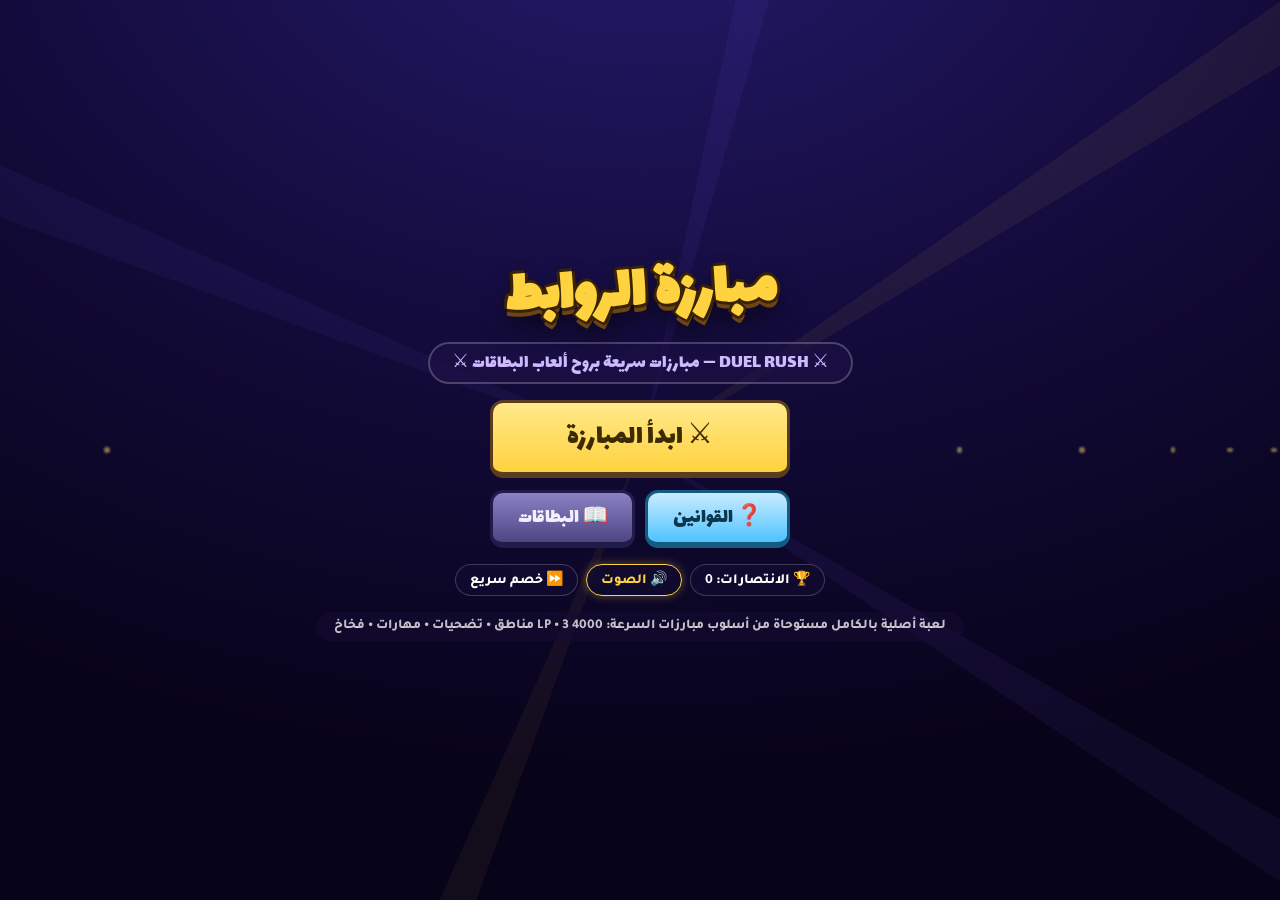
==== commit e7293419: "Update index.html" ====
--- a/index.html
+++ b/index.html
@@ -3,281 +3,319 @@
 <head>
 <meta charset="UTF-8">
 <meta name="viewport" content="width=device-width,initial-scale=1,maximum-scale=1,user-scalable=no">
-<title>مبارزة الجنرالات ⚔ Duel Generals</title>
+<title>مبارزة الروابط ⚔ Duel Rush</title>
 <link rel="preconnect" href="https://fonts.googleapis.com">
 <link href="https://fonts.googleapis.com/css2?family=Lalezar&family=Tajawal:wght@400;700;800&display=swap" rel="stylesheet">
 <style>
 *{margin:0;padding:0;box-sizing:border-box}
-:root{--cw:clamp(60px,10.5vmin,94px);--gold:#ffd23f;--ink:#12082a}
+:root{--cw:clamp(56px,9.6vmin,86px);--gold:#ffd23f}
 html,body{height:100%;overflow:hidden}
-body{
-  background:radial-gradient(1200px 800px at 50% -10%,#2a1a5e,#150c38 55%,#0a0520);
-  font-family:Tajawal,sans-serif;color:#fff;display:grid;place-items:center;
-  user-select:none;-webkit-user-select:none;-webkit-tap-highlight-color:transparent;touch-action:manipulation;
-}
-/* أشعة وضوء خلفي حي */
-#rays{position:fixed;inset:-40%;background:conic-gradient(from 0deg,transparent 0 14deg,rgba(120,90,255,.06) 14deg 18deg,transparent 18deg 40deg,rgba(255,210,80,.05) 40deg 44deg,transparent 44deg 80deg,rgba(120,90,255,.06) 80deg 84deg,transparent 84deg 130deg,rgba(255,210,80,.04) 130deg 134deg,transparent 134deg 180deg,rgba(120,90,255,.06) 180deg 184deg,transparent 184deg 240deg,rgba(255,210,80,.05) 240deg 244deg,transparent 244deg 300deg,rgba(120,90,255,.06) 300deg 304deg,transparent 304deg 360deg);animation:spin 80s linear infinite;pointer-events:none;z-index:0}
+body{background:radial-gradient(1300px 900px at 50% -12%,#241a6b,#120a38 55%,#070318);
+ font-family:Tajawal,sans-serif;color:#fff;display:grid;place-items:center;
+ user-select:none;-webkit-user-select:none;-webkit-tap-highlight-color:transparent;touch-action:manipulation}
+#rays{position:fixed;inset:-45%;background:conic-gradient(from 0deg,transparent 0 12deg,rgba(130,100,255,.07) 12deg 16deg,transparent 16deg 55deg,rgba(255,210,80,.06) 55deg 59deg,transparent 59deg 120deg,rgba(130,100,255,.07) 120deg 124deg,transparent 124deg 200deg,rgba(255,210,80,.05) 200deg 204deg,transparent 204deg 290deg,rgba(130,100,255,.06) 290deg 294deg,transparent 294deg 360deg);animation:spin 90s linear infinite;pointer-events:none}
 @keyframes spin{to{transform:rotate(360deg)}}
-.mote{position:fixed;width:5px;height:5px;border-radius:50%;background:rgba(255,225,120,.5);filter:blur(1px);pointer-events:none;animation:rise linear infinite;z-index:0}
-@keyframes rise{from{transform:translateY(105vh) scale(1);opacity:0}12%{opacity:.8}to{transform:translateY(-8vh) scale(.4);opacity:0}}
-
-/* ───── أزرار ───── */
-.btn{--bg1:#ffe98a;--bg2:var(--gold);--bd:#5a3d1e;font-family:Lalezar,Tajawal;font-size:22px;color:#3c2a00;
-  background:linear-gradient(var(--bg1),var(--bg2));border:3px solid var(--bd);border-bottom-width:6px;
-  border-radius:13px;padding:9px 20px;min-width:120px;cursor:pointer;transition:transform .08s,filter .15s,border-bottom-width .08s}
+.mote{position:fixed;border-radius:50%;background:rgba(255,225,120,.5);filter:blur(1px);pointer-events:none;animation:rise linear infinite}
+@keyframes rise{from{transform:translateY(105vh);opacity:0}12%{opacity:.8}to{transform:translateY(-8vh) scale(.4);opacity:0}}
+
+.btn{--bg1:#ffe98a;--bg2:var(--gold);--bd:#5a3d1e;font-family:Lalezar,Tajawal;font-size:21px;color:#3c2a00;
+ background:linear-gradient(var(--bg1),var(--bg2));border:3px solid var(--bd);border-bottom-width:6px;
+ border-radius:13px;padding:8px 18px;min-width:110px;cursor:pointer;transition:transform .08s,filter .15s,border-bottom-width .08s}
 .btn:hover{filter:brightness(1.1);transform:translateY(-2px)}
 .btn:active{transform:translateY(4px);border-bottom-width:2px}
-.btn:disabled{filter:grayscale(.8) brightness(.7);cursor:not-allowed;transform:none}
+.btn:disabled{filter:grayscale(.85) brightness(.65);cursor:not-allowed;transform:none}
 .btn.red{--bg1:#ffb3a8;--bg2:#ff6b5d;--bd:#8c2418;color:#5c130b}
 .btn.blue{--bg1:#c9ecff;--bg2:#4fc3ff;--bd:#155a80;color:#0c3550}
-.btn.dark{--bg1:#7f76b8;--bg2:#4d4584;--bd:#221c4a;color:#f4efff}
-.btn.small{font-size:17px;padding:5px 14px;min-width:0;border-bottom-width:5px}
-.btn.big{font-size:30px;padding:13px 30px}
-
-/* ───── الشاشات ───── */
-.screen{position:fixed;inset:0;display:flex;flex-direction:column;align-items:center;justify-content:center;gap:18px;z-index:40;background:transparent;opacity:0;pointer-events:none;transition:opacity .3s;padding:16px}
+.btn.dark{--bg1:#8b82c4;--bg2:#4d4584;--bd:#221c4a;color:#f4efff}
+.btn.small{font-size:16px;padding:5px 13px;min-width:0;border-bottom-width:5px}
+.btn.big{font-size:29px;padding:12px 30px}
+.btn.gold{animation:pG 1.6s infinite}
+@keyframes pG{0%,100%{box-shadow:0 6px 0 rgba(0,0,0,.3),0 0 0 0 rgba(255,210,63,.6)}50%{box-shadow:0 6px 0 rgba(0,0,0,.3),0 0 0 14px rgba(255,210,63,0)}}
+
+.screen{position:fixed;inset:0;display:flex;flex-direction:column;align-items:center;justify-content:center;gap:16px;z-index:40;opacity:0;pointer-events:none;transition:opacity .3s;padding:14px;overflow:auto}
 .screen.show{opacity:1;pointer-events:auto}
-#scrMenu{background:radial-gradient(700px 500px at 50% 30%,rgba(90,60,200,.25),transparent 70%)}
-.logo{font-family:Lalezar;font-size:min(64px,12vw);line-height:1.1;color:var(--gold);text-align:center;transform:rotate(-2deg);animation:bob 3.2s ease-in-out infinite;
-  text-shadow:-3px 0 0 #3a2205,3px 0 0 #3a2205,0 -3px 0 #3a2205,0 3px 0 #3a2205,-2px -2px 0 #3a2205,2px 2px 0 #3a2205,0 7px 0 #6d4413,0 14px 24px rgba(0,0,0,.6)}
-@keyframes bob{50%{transform:rotate(-2deg) translateY(-9px)}}
-.logo-sub{font-family:Lalezar;font-size:20px;color:#cdbaff;background:rgba(30,18,70,.6);border:2px solid rgba(255,255,255,.22);padding:4px 22px;border-radius:99px}
-.menu-btns{display:flex;flex-direction:column;gap:13px;width:min(86%,300px)}
-.pulse{animation:pG 1.8s infinite}
-@keyframes pG{0%,100%{box-shadow:0 6px 0 rgba(0,0,0,.3),0 0 0 0 rgba(255,210,63,.55)}50%{box-shadow:0 6px 0 rgba(0,0,0,.3),0 0 0 16px rgba(255,210,63,0)}}
-.fancards{display:flex;gap:6px;margin-bottom:-6px}
-.fancards .card{--cw:84px;animation:fanSway 4s ease-in-out infinite}
-.fancards .card:nth-child(1){transform:rotate(-10deg)}
-.fancards .card:nth-child(3){transform:rotate(10deg);animation-delay:.6s}
-.fancards .card:nth-child(2){transform:translateY(-10px);animation-delay:.3s}
-@keyframes fanSway{50%{translate:0 -8px}}
-.hint{font-size:14px;font-weight:800;color:rgba(255,255,255,.8);background:rgba(20,12,50,.6);padding:6px 18px;border-radius:99px;border:1px solid rgba(255,255,255,.15);text-align:center;max-width:92vw}
-.chip{background:rgba(20,12,50,.6);border:1.5px solid rgba(255,255,255,.2);padding:5px 14px;border-radius:99px;font-weight:800;font-size:14px}
-
-/* ───── البطاقات ───── */
+.logo{font-family:Lalezar;font-size:min(60px,11vw);line-height:1.1;color:var(--gold);text-align:center;transform:rotate(-2deg);animation:bob 3.2s ease-in-out infinite;
+ text-shadow:-3px 0 0 #3a2205,3px 0 0 #3a2205,0 -3px 0 #3a2205,0 3px 0 #3a2205,-2px -2px 0 #3a2205,2px 2px 0 #3a2205,0 7px 0 #6d4413,0 14px 24px rgba(0,0,0,.6)}
+@keyframes bob{50%{transform:rotate(-2deg) translateY(-8px)}}
+.logo-sub{font-family:Lalezar;font-size:19px;color:#cdbaff;background:rgba(30,18,70,.65);border:2px solid rgba(255,255,255,.22);padding:4px 22px;border-radius:99px}
+.menu-btns{display:flex;flex-direction:column;gap:12px;width:min(86%,300px)}
+.row2{display:grid;grid-template-columns:1fr 1fr;gap:10px}
+.chip{background:rgba(20,12,50,.6);border:1.5px solid rgba(255,255,255,.2);padding:5px 14px;border-radius:99px;font-weight:800;font-size:14px;cursor:pointer;transition:.2s}
+.chip.on{border-color:var(--gold);color:var(--gold);box-shadow:0 0 10px rgba(255,210,63,.35)}
+.hint{font-size:13.5px;font-weight:800;color:rgba(255,255,255,.75);background:rgba(20,12,50,.6);padding:6px 18px;border-radius:99px;text-align:center;max-width:92vw}
+
+/* ── البطاقات ── */
 .card{width:var(--cw);aspect-ratio:.72;position:relative;cursor:pointer;flex:none;transition:transform .18s,filter .18s;transform-style:preserve-3d}
-.cframe{position:absolute;inset:0;border-radius:9px;overflow:hidden;display:flex;flex-direction:column;
-  background:linear-gradient(165deg,var(--a1),var(--a2));border:2px solid #17102e;
-  box-shadow:0 4px 10px rgba(0,0,0,.5),inset 0 0 0 2px rgba(255,255,255,.13)}
+.cframe{position:absolute;inset:0;border-radius:8px;overflow:hidden;display:flex;flex-direction:column;
+ background:linear-gradient(165deg,var(--a1),var(--a2));border:2px solid #150e2c;
+ box-shadow:0 4px 10px rgba(0,0,0,.55),inset 0 0 0 1.5px rgba(255,255,255,.14)}
+.a-light{--a1:#8a7a20;--a2:#3c330a;--acc:#ffe98a}
+.a-dark {--a1:#4a2a6e;--a2:#1c0f33;--acc:#c48aff}
 .a-fire {--a1:#8a2417;--a2:#3d0c08;--acc:#ff9c4d}
-.a-water{--a1:#155a8a;--a2:#0a2440;--acc:#6fd2ff}
 .a-earth{--a1:#7a5a24;--a2:#33230c;--acc:#e0b45a}
 .a-wind {--a1:#1e6e3c;--a2:#0a2c17;--acc:#7de88f}
-.a-light{--a1:#8a7a20;--a2:#3c330a;--acc:#ffe98a}
-.a-dark {--a1:#4a2a6e;--a2:#1c0f33;--acc:#c48aff}
 .a-spl  {--a1:#2a5a6e;--a2:#122a3c;--acc:#8fe8ff}
-.cname{font-family:Lalezar;font-size:calc(var(--cw)*.145);color:#ffe9a8;background:rgba(0,0,0,.45);padding:1px 6px;white-space:nowrap;overflow:hidden;text-overflow:ellipsis;text-align:center;line-height:1.35}
+.a-trap {--a1:#6e2a5a;--a2:#3c1230;--acc:#ff8fe0}
+.cname{font-family:Lalezar;font-size:calc(var(--cw)*.14);color:#ffe9a8;background:rgba(0,0,0,.5);padding:1px 5px;white-space:nowrap;overflow:hidden;text-overflow:ellipsis;text-align:center;line-height:1.3}
 .cart{flex:1;display:grid;place-items:center;position:relative}
-.cart::before{content:'';position:absolute;inset:8%;border-radius:50%;background:radial-gradient(circle,var(--acc) 0%,transparent 62%);opacity:.4}
-.cart span{font-size:calc(var(--cw)*.46);filter:drop-shadow(0 3px 4px rgba(0,0,0,.6));position:relative;transition:transform .2s}
-.card:hover .cart span{transform:scale(1.12)}
-.stars{text-align:center;font-size:calc(var(--cw)*.12);color:var(--gold);letter-spacing:2px;text-shadow:0 1px 2px #000;line-height:1}
-.stats{display:flex;justify-content:space-between;padding:2px 5px 4px;gap:3px}
-.stats i{font-style:normal;font-weight:800;font-size:calc(var(--cw)*.135);padding:1px 6px;border-radius:7px;background:rgba(0,0,0,.5);border:1px solid rgba(255,255,255,.18)}
-.stats .atk{color:#ff8d6b}.stats .def{color:#7fc4ff}.stats .spl{color:#8fe8ff;margin-inline:auto;font-family:Lalezar}
-.stxt{font-size:calc(var(--cw)*.115);text-align:center;padding:0 4px 4px;color:#dff4ff;line-height:1.3;height:2.6em;overflow:hidden}
-.r5 .cframe::after,.r6 .cframe::after{content:'';position:absolute;inset:0;pointer-events:none;mix-blend-mode:screen;
-  background:linear-gradient(115deg,transparent 38%,rgba(255,255,255,.55) 50%,transparent 62%);background-size:260% 260%;animation:holo 2.8s linear infinite}
+.cart::before{content:'';position:absolute;inset:6%;border-radius:50%;background:radial-gradient(circle,var(--acc) 0%,transparent 60%);opacity:.4}
+.cart span{font-size:calc(var(--cw)*.44);filter:drop-shadow(0 3px 4px rgba(0,0,0,.6));position:relative}
+.lvs{text-align:center;font-size:calc(var(--cw)*.105);color:var(--gold);letter-spacing:1px;text-shadow:0 1px 2px #000;line-height:1}
+.stats{display:flex;justify-content:space-between;padding:2px 4px 3px;gap:3px}
+.stats i{font-style:normal;font-weight:800;font-size:calc(var(--cw)*.13);padding:1px 5px;border-radius:6px;background:rgba(0,0,0,.55);border:1px solid rgba(255,255,255,.18)}
+.stats .atk{color:#ff8d6b}.stats .def{color:#7fc4ff}.stats .spl{color:#8fe8ff;margin-inline:auto;font-family:Lalezar}.stats .trp{color:#ff8fe0;margin-inline:auto;font-family:Lalezar}
+.stxt{font-size:calc(var(--cw)*.105);text-align:center;padding:0 3px 3px;color:#dff4ff;line-height:1.25;height:2.5em;overflow:hidden}
+.r5 .cframe::after,.r6 .cframe::after,.r7 .cframe::after{content:'';position:absolute;inset:0;pointer-events:none;mix-blend-mode:screen;
+ background:linear-gradient(115deg,transparent 38%,rgba(255,255,255,.55) 50%,transparent 62%);background-size:260% 260%;animation:holo 2.8s linear infinite}
 @keyframes holo{from{background-position:130% 0}to{background-position:-130% 0}}
-.r6 .cframe{border-color:var(--gold);box-shadow:0 0 14px rgba(255,210,63,.5),0 4px 10px rgba(0,0,0,.5)}
+.r7 .cframe{border-color:var(--gold);box-shadow:0 0 16px rgba(255,210,63,.55),0 4px 10px rgba(0,0,0,.5)}
 .card.back .cframe{background:radial-gradient(circle at 50% 38%,#6b4bd6 0%,#2a1a5e 55%,#14092e 100%);display:grid;place-items:center}
-.card.back .cframe::before{content:'✦';font-size:calc(var(--cw)*.5);color:#c9a8ff;text-shadow:0 0 16px #8f6bff;position:static}
+.card.back .cframe::before{content:'✦';font-size:calc(var(--cw)*.48);color:#c9a8ff;text-shadow:0 0 16px #8f6bff;position:static}
 .card.back .cframe>*{display:none}
-.card.def{transform:rotate(90deg) scale(.96)}
-.card.def:hover{filter:brightness(1.15)}
-.card.sel{filter:brightness(1.2)}
-.card.sel .cframe{box-shadow:0 0 0 3px var(--gold),0 0 22px rgba(255,210,63,.8)}
-.card.targetable .cframe{box-shadow:0 0 0 3px #ff5252,0 0 20px rgba(255,60,60,.8);animation:tPulse .7s infinite}
-@keyframes tPulse{50%{box-shadow:0 0 0 5px #ff5252,0 0 30px rgba(255,60,60,1)}}
-.card.ready{filter:drop-shadow(0 0 7px rgba(255,220,80,.85))}
-.card.lunge{animation:lunge .46s cubic-bezier(.3,0,.7,1);z-index:50}
-@keyframes lunge{45%{transform:translate(var(--tx),var(--ty)) scale(1.18)}100%{transform:none}}
-.card.def.lunge{animation:lungeD .46s cubic-bezier(.3,0,.7,1)}
-@keyframes lungeD{45%{transform:rotate(90deg) scale(.96) translate(var(--txr),var(--tyr)) scale(1.15)}100%{transform:rotate(90deg) scale(.96)}}
+.card.back.trapGlow .cframe{box-shadow:0 0 14px rgba(255,90,220,.6),0 4px 10px rgba(0,0,0,.55)}
+.card.def{transform:rotate(90deg) scale(.94)}
+.card.sel .cframe{box-shadow:0 0 0 3px var(--gold),0 0 22px rgba(255,210,63,.85)}
+.card.sel{filter:brightness(1.15)}
+.card.targetable .cframe{box-shadow:0 0 0 3px #ff5252,0 0 20px rgba(255,60,60,.85);animation:tP .7s infinite}
+@keyframes tP{50%{box-shadow:0 0 0 5px #ff5252,0 0 30px rgba(255,60,60,1)}}
+.card.tribSel .cframe{box-shadow:0 0 0 3px #ff9c3f,0 0 20px rgba(255,156,63,.9)}
+.card.ready{filter:drop-shadow(0 0 8px rgba(255,220,80,.9))}
+.card.can{filter:drop-shadow(0 0 5px rgba(120,255,160,.55))}
+.card.setGlow{filter:drop-shadow(0 0 6px rgba(255,110,220,.7))}
+.card.lunge{animation:lg .46s cubic-bezier(.3,0,.7,1);z-index:50}
+@keyframes lg{45%{transform:translate(var(--tx),var(--ty)) scale(1.18)}}
+.card.def.lunge{animation:lgD .46s cubic-bezier(.3,0,.7,1)}
+@keyframes lgD{45%{transform:rotate(90deg) scale(.94) translate(var(--ty),calc(var(--tx)*-1)) scale(1.12)}}
 .card.die{animation:die .5s forwards}
 @keyframes die{to{transform:scale(.05) rotate(540deg);opacity:0}}
-.card.drawn{animation:drawIn .45s cubic-bezier(.2,1.2,.4,1)}
-@keyframes drawIn{from{transform:translateY(-130px) translateX(90px) rotate(24deg);opacity:0}}
-.buff{position:absolute;top:-7px;inset-inline-start:-7px;background:#ff9c3f;color:#3a1c00;font-weight:800;font-size:11px;padding:1px 6px;border-radius:8px;border:1.5px solid #7a3c00;z-index:5;box-shadow:0 2px 5px rgba(0,0,0,.5)}
-.buff.db{top:auto;bottom:-7px;background:#5aa7ff;border-color:#1a4a8a;color:#0a2440}
-
-/* ───── ساحة المبارزة ───── */
-#scrDuel{justify-content:flex-start;gap:0;padding:0}
-#arena{width:min(100vw,600px);height:100dvh;display:grid;grid-template-rows:56px 1fr 66px 1fr 56px clamp(110px,20dvh,150px);position:relative;z-index:2}
+.card.drawn{animation:drIn .4s cubic-bezier(.2,1.2,.4,1)}
+@keyframes drIn{from{transform:translateY(-110px) translateX(70px) rotate(22deg);opacity:0}}
+.card.popIn{animation:popIn .4s cubic-bezier(.2,1.4,.4,1)}
+@keyframes popIn{from{transform:scale(.2);opacity:0}}
+.buff{position:absolute;top:-7px;inset-inline-start:-7px;background:#ff9c3f;color:#3a1c00;font-weight:800;font-size:10px;padding:1px 5px;border-radius:7px;border:1.5px solid #7a3c00;z-index:5}
+
+/* اختيار الشخصيات */
+.charGrid{display:flex;gap:14px;flex-wrap:wrap;justify-content:center}
+.charC{width:170px;background:linear-gradient(#241752,#120a30);border:3px solid rgba(255,255,255,.15);border-radius:18px;padding:14px 10px;
+ display:flex;flex-direction:column;align-items:center;gap:8px;cursor:pointer;transition:.2s;position:relative;overflow:hidden}
+.charC::before{content:'';position:absolute;inset:0;background:radial-gradient(circle at 50% 0%,var(--cc),transparent 65%);opacity:.25}
+.charC:hover{transform:translateY(-8px) scale(1.03);border-color:var(--cc);box-shadow:0 14px 30px rgba(0,0,0,.5),0 0 24px var(--cc)}
+.charC .por{width:74px;height:74px;border-radius:50%;display:grid;place-items:center;font-size:38px;background:radial-gradient(circle at 35% 30%,#fff3,transparent),var(--cc);border:3px solid #fff5;box-shadow:0 0 20px var(--cc)}
+.charC h3{font-family:Lalezar;font-size:19px;color:#ffe9a8}
+.charC .sk{font-size:11.5px;font-weight:800;color:#cdbaff;text-align:center;line-height:1.5;min-height:52px}
+.charC .fan{display:flex;margin-top:2px}
+.charC .fan .card{--cw:48px;margin-inline-start:-18px}
+.charC .fan .card:first-child{margin:0}
+
+/* ── الساحة ── */
+#scrDuel{padding:0;justify-content:flex-start}
+#arena{width:min(100vw,620px);height:100dvh;display:grid;position:relative;overflow:hidden;z-index:2;
+ grid-template-rows:50px .72fr 1fr 40px 1fr .72fr 50px clamp(96px,17dvh,140px)}
+#arena::before{content:'';position:absolute;inset:0;pointer-events:none;
+ background:repeating-linear-gradient(0deg,transparent 0 32px,rgba(140,120,255,.05) 32px 33px),repeating-linear-gradient(90deg,transparent 0 44px,rgba(140,120,255,.04) 44px 45px),radial-gradient(ellipse at 50% 50%,rgba(110,80,255,.14),transparent 70%)}
 #arena.shake{animation:shk .4s}
 @keyframes shk{20%{transform:translate(-7px,3px)}40%{transform:translate(6px,-4px)}60%{transform:translate(-4px,2px)}80%{transform:translate(3px,-2px)}}
-.pbar{display:flex;align-items:center;gap:8px;padding:4px 10px}
-.ava{width:44px;height:44px;border-radius:50%;display:grid;place-items:center;font-size:22px;background:radial-gradient(circle at 35% 30%,#6b4bd6,#2a1a5e);border:2.5px solid var(--gold);flex:none;box-shadow:0 0 12px rgba(255,210,63,.35)}
+.duelbar{display:flex;align-items:center;gap:8px;padding:3px 10px;z-index:3}
+.ava{width:42px;height:42px;border-radius:50%;display:grid;place-items:center;font-size:21px;flex:none;
+ background:radial-gradient(circle at 35% 30%,#ffffff33,transparent 60%),var(--ac,#6b4bd6);border:2.5px solid var(--gold);box-shadow:0 0 12px rgba(255,210,63,.3)}
+.ava.hit{animation:avaH .45s}
+@keyframes avaH{30%{transform:scale(.82) rotate(-8deg);filter:brightness(2)}}
 .pinfo{flex:1;min-width:0}
-.pname{font-family:Lalezar;font-size:15px;color:#ffe9a8;line-height:1;display:flex;gap:8px;align-items:center}
-.cnt{font-size:11px;font-weight:800;color:#b9a8e8;font-family:Tajawal}
-.lpbar{height:13px;border-radius:99px;background:#160d30;border:2px solid #000;overflow:hidden;margin-top:3px;box-shadow:inset 0 2px 4px rgba(0,0,0,.6)}
-.lpbar .fill{height:100%;transition:width .7s cubic-bezier(.2,.8,.2,1);border-radius:99px}
-#fillP .fill{background:linear-gradient(90deg,#ffd23f,#ff8c1c)}
-#fillO .fill{background:linear-gradient(90deg,#ff5d7d,#c22850)}
-.lpbar.hurt{animation:hurtF .5s}
-@keyframes hurtF{30%{box-shadow:0 0 18px #ff3040,inset 0 0 12px #ff3040}}
-.lpnum{font-family:Lalezar;font-size:19px;color:#fff;min-width:52px;text-align:center;text-shadow:0 2px 3px #000}
-.mini-backs{display:flex;align-items:center;gap:2px}
-.mini-backs i{width:15px;height:22px;border-radius:3px;background:radial-gradient(circle at 50% 40%,#6b4bd6,#241252);border:1px solid #0d0620;margin-inline-start:-7px;display:inline-block}
-.field{display:flex;justify-content:center;align-items:center;gap:10px;padding:4px}
-.slot{width:var(--cw);aspect-ratio:.72;border-radius:9px;border:2px dashed rgba(255,255,255,.14);display:grid;place-items:center}
-.slot .card{position:absolute}
-.slot{position:relative}
-#mid{display:flex;align-items:center;justify-content:center;gap:10px;background:linear-gradient(90deg,transparent,rgba(90,60,200,.22),transparent);border-block:1px solid rgba(255,255,255,.1);flex-wrap:wrap;padding:2px 8px}
-#turnLbl{font-family:Lalezar;font-size:19px;color:var(--gold);text-shadow:0 2px 4px #000}
-#phaseChips{display:flex;gap:4px}
-.ph{font-size:11px;font-weight:800;padding:3px 10px;border-radius:99px;background:rgba(255,255,255,.08);color:#8f83c0;border:1px solid rgba(255,255,255,.1)}
-.ph.on{background:var(--gold);color:#3a2400;border-color:#8a5f00;box-shadow:0 0 10px rgba(255,210,63,.5)}
-#hand{display:flex;justify-content:center;align-items:flex-end;padding:0 6px 8px;overflow:visible}
-#hand .card{margin-inline-start:-32px;transform-origin:bottom center;z-index:1}
+.pname{font-family:Lalezar;font-size:13.5px;color:#ffe9a8;line-height:1.2;display:flex;gap:7px;align-items:center;white-space:nowrap;overflow:hidden}
+.cnt{font-size:10.5px;font-weight:800;color:#b9a8e8;font-family:Tajawal}
+.lpwrap{position:relative;height:16px;border-radius:99px;background:#0d0722;border:2px solid #000;overflow:hidden;margin-top:2px;box-shadow:inset 0 2px 5px rgba(0,0,0,.7)}
+.lpwrap .fill{height:100%;transition:width .7s cubic-bezier(.2,.8,.2,1);border-radius:99px}
+#pFill{background:linear-gradient(90deg,#ffd23f,#ff8c1c)}
+#oFill{background:linear-gradient(90deg,#ff5d7d,#c22850)}
+.lpwrap.hurt{animation:hF .5s}
+@keyframes hF{30%{box-shadow:0 0 18px #ff3040,inset 0 0 12px #ff3040}}
+.lpnum{position:absolute;inset:0;display:grid;place-items:center;font-family:Lalezar;font-size:13px;color:#fff;text-shadow:0 1px 3px #000}
+.mrow,.srow{display:flex;justify-content:center;align-items:center;gap:9px;z-index:3;padding:2px}
+.srow .card{--cw:clamp(50px,8.4vmin,76px)}
+.slot{width:var(--cw);aspect-ratio:.72;border-radius:8px;border:1.5px dashed rgba(160,150,255,.22);display:grid;place-items:center;position:relative;background:rgba(120,100,255,.03)}
+#mid{display:flex;flex-direction:column;align-items:center;justify-content:center;gap:1px;z-index:3;
+ background:linear-gradient(90deg,transparent,rgba(90,60,200,.25),transparent);border-block:1px solid rgba(255,255,255,.12)}
+#turnLbl{font-family:Lalezar;font-size:17px;color:var(--gold);text-shadow:0 2px 4px #000}
+#msg{font-weight:800;font-size:12.5px;color:#e8ddff;text-shadow:0 2px 4px #000;text-align:center;padding:0 8px;transition:opacity .3s;max-width:95vw}
+#hand{display:flex;justify-content:center;align-items:flex-end;padding:0 6px 6px;z-index:5}
+#hand .card{--cw:clamp(62px,10.8vmin,94px);margin-inline-start:-30px;transform-origin:bottom center;z-index:1}
 #hand .card:first-child{margin-inline-start:0}
-#hand .card:hover{transform:translateY(-30px) scale(1.22);z-index:30}
-#msg{position:absolute;inset-inline:0;top:calc(50% - 90px);text-align:center;font-weight:800;font-size:15px;color:#ffe9a8;text-shadow:0 2px 5px #000;pointer-events:none;z-index:25;transition:opacity .3s}
-
-/* أشرطة الإجراءات */
-.actionbar{position:fixed;inset-inline:0;bottom:clamp(120px,22dvh,168px);display:flex;justify-content:center;gap:10px;z-index:45;pointer-events:none}
-.actionbar .btn{pointer-events:auto;box-shadow:0 6px 0 rgba(0,0,0,.35),0 10px 24px rgba(0,0,0,.5)}
+#hand .card:hover{transform:translateY(-28px) scale(1.22);z-index:30}
+.ab{position:absolute;inset-inline:0;bottom:clamp(100px,18dvh,146px);display:flex;justify-content:center;align-items:center;gap:8px;z-index:20;flex-wrap:wrap;padding:0 8px}
+.ab .btn{box-shadow:0 5px 0 rgba(0,0,0,.35),0 10px 22px rgba(0,0,0,.5)}
+.trHint{font-family:Lalezar;font-size:16px;color:#ffcf8a;text-shadow:0 2px 4px #000}
 .hidden{display:none!important}
 
-/* بانر ولافتات */
-#banner{position:fixed;inset-inline:0;top:36%;text-align:center;font-family:Lalezar;font-size:min(58px,11vw);color:var(--gold);pointer-events:none;z-index:70;opacity:0;
-  text-shadow:-3px 0 0 #3a2205,3px 0 0 #3a2205,0 -3px 0 #3a2205,0 3px 0 #3a2205,0 8px 22px rgba(0,0,0,.7)}
-#banner.show{animation:bpop 1.35s cubic-bezier(.2,1,.3,1) forwards}
-@keyframes bpop{0%{opacity:0;transform:scale(2.4)}18%{opacity:1;transform:scale(1)}75%{opacity:1}100%{opacity:0;transform:scale(.92) translateY(-16px)}}
+/* لافتات */
+#banner{position:fixed;inset-inline:0;top:35%;text-align:center;font-family:Lalezar;font-size:min(54px,10.5vw);color:var(--gold);pointer-events:none;z-index:70;opacity:0;
+ text-shadow:-3px 0 0 #3a2205,3px 0 0 #3a2205,0 -3px 0 #3a2205,0 3px 0 #3a2205,0 8px 22px rgba(0,0,0,.7)}
+#banner.show{animation:bpop 1.3s cubic-bezier(.2,1,.3,1) forwards}
 #banner.foe{color:#ff8d9d}
-.dmgfloat{position:fixed;font-family:Lalezar;font-size:38px;color:#ff5252;z-index:85;pointer-events:none;text-shadow:-2px 0 0 #000,2px 0 0 #000,0 -2px 0 #000,0 2px 0 #000,0 0 16px #ff2030;animation:fup 1.05s forwards}
+@keyframes bpop{0%{opacity:0;transform:scale(2.3) skewX(-6deg)}16%{opacity:1;transform:scale(1)}75%{opacity:1}100%{opacity:0;transform:translateY(-18px)}}
+.dmgfloat{position:fixed;font-family:Lalezar;font-size:36px;color:#ff5252;z-index:85;pointer-events:none;
+ text-shadow:-2px 0 0 #000,2px 0 0 #000,0 -2px 0 #000,0 2px 0 #000,0 0 16px #ff2030;animation:fup 1.05s forwards}
 .dmgfloat.heal{color:#7dff8f;text-shadow:-2px 0 0 #003010,2px 0 0 #003010,0 -2px 0 #003010,0 2px 0 #003010,0 0 16px #30ff60}
 @keyframes fup{15%{transform:translateY(-8px) scale(1.25)}to{transform:translateY(-70px);opacity:0}}
-#hurtV{position:fixed;inset:0;pointer-events:none;z-index:65;background:radial-gradient(ellipse at center,transparent 55%,rgba(255,20,40,.5));opacity:0;transition:opacity .5s}
+#hurtV{position:fixed;inset:0;pointer-events:none;z-index:65;background:radial-gradient(ellipse at center,transparent 55%,rgba(255,20,40,.5));opacity:0;transition:opacity .45s}
+.pillar{position:fixed;width:74px;height:280px;margin-left:-37px;margin-top:-140px;pointer-events:none;z-index:60;
+ background:linear-gradient(to top,transparent,rgba(255,240,170,.85),transparent);filter:blur(2px);animation:pil .7s forwards}
+@keyframes pil{0%{transform:scaleY(0);opacity:0}25%{opacity:1}100%{transform:scaleY(1.5) translateY(-30px);opacity:0}}
 #fxC{position:fixed;inset:0;pointer-events:none;z-index:88}
 
-/* لوحة التكبير */
-#zoom{position:fixed;top:50%;left:14px;transform:translateY(-50%);z-index:60;pointer-events:none;display:flex;flex-direction:column;gap:8px;align-items:center;opacity:0;transition:opacity .15s}
-#zoom.show{opacity:1}
-#zoom .card{--cw:min(186px,24vh)}
-#zoom .ztxt{width:200px;background:rgba(10,5,30,.92);border:2px solid rgba(255,210,63,.4);border-radius:12px;padding:9px 12px;font-size:13px;font-weight:700;color:#e8ddff;line-height:1.6;text-align:center}
-@media(max-width:900px){#zoom{display:none}}
-
-/* المجموعة والمساعدة */
-.panel{background:linear-gradient(#fdf3cf,#eeda9d);border:4px solid #8a6d35;border-radius:20px;padding:18px 20px;width:min(94vw,640px);color:#4a3510;box-shadow:0 22px 50px rgba(0,0,0,.55);max-height:82dvh;overflow:auto}
-.panel h2{font-family:Lalezar;font-size:30px;color:#5a3d12;text-align:center;margin-bottom:12px}
-.cgrid{display:grid;grid-template-columns:repeat(auto-fill,minmax(104px,1fr));gap:12px;justify-items:center}
-.cgrid .card{--cw:100px}
-.cgrid .cc{text-align:center;font-size:11px;font-weight:800;color:#6b4a12;margin-top:5px;line-height:1.4}
-.xbtn{position:sticky;top:0;float:left;width:38px;height:38px;border-radius:50%;border:3px solid #8a6d35;background:#fff3cd;color:#7a5c22;font-weight:800;cursor:pointer;z-index:5;transition:.2s}
-.xbtn:hover{transform:rotate(90deg) scale(1.1)}
-.rules{font-size:14.5px;font-weight:700;line-height:2;color:#5a430f}
-.rules b{color:#a3401e}
-
-/* نهاية المبارزة */
-#scrEnd{background:rgba(6,3,20,.78);backdrop-filter:blur(3px)}
-.end-title{font-family:Lalezar;font-size:min(76px,16vw);animation:winIn .8s cubic-bezier(.2,1.6,.4,1)}
+/* نافذة الفخاخ */
+#ask{background:rgba(5,2,18,.65);backdrop-filter:blur(2px);z-index:90}
+.askP{width:min(90vw,340px);background:linear-gradient(#241752,#120a30);border:3px solid var(--gold);border-radius:18px;padding:18px;text-align:center;box-shadow:0 0 40px rgba(255,210,63,.3);animation:popIn .3s}
+.askP h3{font-family:Lalezar;font-size:26px;color:var(--gold);margin-bottom:6px}
+.askP p{font-size:14.5px;font-weight:800;color:#e8ddff;margin-bottom:14px;line-height:1.6}
+.askP .row2{margin-bottom:10px}
+.askBarW{height:6px;background:#0d0722;border-radius:99px;overflow:hidden}
+#askBar{height:100%;background:var(--gold);width:100%}
+
+/* نهاية */
+#scrEnd{background:rgba(6,3,20,.8);backdrop-filter:blur(3px)}
+.end-title{font-family:Lalezar;font-size:min(72px,15vw);animation:winIn .8s cubic-bezier(.2,1.6,.4,1)}
 @keyframes winIn{from{transform:scale(3);opacity:0}}
 .end-title.win{color:var(--gold);text-shadow:-3px 0 0 #3a2205,3px 0 0 #3a2205,0 -3px 0 #3a2205,0 3px 0 #3a2205,0 8px 0 #6d4413,0 0 50px rgba(255,210,63,.7)}
-.end-title.lose{color:#8fa8ff;text-shadow:-3px 0 0 #101a4a,3px 0 0 #101a4a,0 -3px 0 #101a4a,0 3px 0 #101a4a,0 8px 0 #1c2a6a,0 0 40px rgba(120,150,255,.5)}
-.end-sub{font-weight:800;color:#cbbaff;font-size:17px}
-#toast{position:fixed;bottom:18px;left:50%;transform:translateX(-50%) translateY(24px);background:rgba(13,8,35,.95);border:2px solid rgba(255,210,63,.4);padding:10px 24px;border-radius:99px;font-weight:800;opacity:0;transition:.3s;z-index:95;pointer-events:none;white-space:nowrap}
+.end-title.lose{color:#8fa8ff;text-shadow:-3px 0 0 #101a4a,3px 0 0 #101a4a,0 -3px 0 #101a4a,0 3px 0 #101a4a,0 8px 0 #1c2a6a}
+.rankBox{display:flex;flex-direction:column;align-items:center;gap:2px}
+.rankL{font-family:Lalezar;font-size:88px;line-height:1;animation:rk 1s cubic-bezier(.2,1.8,.4,1)}
+@keyframes rk{from{transform:scale(0) rotate(-540deg)}}
+.rankL.A{color:var(--gold);text-shadow:0 0 40px rgba(255,210,63,.9)}
+.rankL.B{color:#c9d6ff;text-shadow:0 0 30px rgba(160,190,255,.8)}
+.rankL.C{color:#c9a8ff}
+.stars{font-size:26px;color:var(--gold);letter-spacing:6px;text-shadow:0 0 12px rgba(255,210,63,.8)}
+.endStats{display:flex;gap:10px;flex-wrap:wrap;justify-content:center}
+
+/* لوحات */
+.panel{background:linear-gradient(#fdf3cf,#eeda9d);border:4px solid #8a6d35;border-radius:20px;padding:18px 20px;width:min(94vw,620px);color:#4a3510;box-shadow:0 22px 50px rgba(0,0,0,.55);max-height:84dvh;overflow:auto}
+.panel h2{font-family:Lalezar;font-size:28px;color:#5a3d12;text-align:center;margin-bottom:10px}
+.rules{font-size:14px;font-weight:700;line-height:2;color:#5a430f}
+.rules b{color:#a3401e}
+.cgrid{display:grid;grid-template-columns:repeat(auto-fill,minmax(96px,1fr));gap:11px;justify-items:center}
+.cgrid .card{--cw:92px}
+.cgrid .cc{text-align:center;font-size:10.5px;font-weight:800;color:#6b4a12;margin-top:4px;line-height:1.35}
+.xbtn{float:left;width:36px;height:36px;border-radius:50%;border:3px solid #8a6d35;background:#fff3cd;color:#7a5c22;font-weight:800;cursor:pointer;transition:.2s;position:sticky;top:0;z-index:5}
+.xbtn:hover{transform:rotate(90deg) scale(1.1)}
+
+#toast{position:fixed;bottom:16px;left:50%;transform:translateX(-50%) translateY(24px);background:rgba(13,8,35,.95);border:2px solid rgba(255,210,63,.4);padding:9px 22px;border-radius:99px;font-weight:800;opacity:0;transition:.3s;z-index:95;pointer-events:none;white-space:nowrap;font-size:14px}
 #toast.show{opacity:1;transform:translateX(-50%)}
+#zoom{position:fixed;top:50%;left:12px;transform:translateY(-50%);z-index:60;pointer-events:none;display:flex;flex-direction:column;gap:8px;align-items:center;opacity:0;transition:opacity .15s}
+#zoom.show{opacity:1}
+#zoom .ztxt{width:190px;background:rgba(10,5,30,.92);border:2px solid rgba(255,210,63,.4);border-radius:12px;padding:8px 11px;font-size:12.5px;font-weight:700;color:#e8ddff;line-height:1.55;text-align:center}
+@media(max-width:900px){#zoom{display:none}}
 </style>
 </head>
 <body>
 <div id="rays"></div>
 <canvas id="fxC"></canvas>
-<div id="hurtV"></div>
-<div id="banner"></div>
-<div id="toast"></div>
-
-<!-- القائمة الرئيسية -->
-<div class="screen show" id="scrMenu">
-  <div class="fancards" id="fanCards"></div>
-  <h1 class="logo">مبارزة الجنرالات</h1>
-  <div class="logo-sub">⚔ Duel Generations — ساحة الورق والسحر ⚔</div>
-  <div class="menu-btns">
-    <button class="btn big pulse" id="bDuel">⚔ ابدأ المبارزة</button>
-    <button class="btn blue" id="bColl">📖 مجموعة البطاقات</button>
-    <button class="btn dark" id="bHelp">❓ كيف تلعب</button>
+<div id="hurtV"></div><div id="banner"></div><div id="toast"></div>
+
+<!-- العنوان -->
+<div class="screen show" id="scrTitle">
+ <h1 class="logo">مبارزة الروابط</h1>
+ <div class="logo-sub">⚔ DUEL RUSH — مبارزات سريعة بروح ألعاب البطاقات ⚔</div>
+ <div class="menu-btns">
+  <button class="btn big gold" id="bToSelect">⚔ ابدأ المبارزة</button>
+  <div class="row2">
+   <button class="btn blue" id="bHelp">❓ القوانين</button>
+   <button class="btn dark" id="bColl">📖 البطاقات</button>
   </div>
-  <div class="chip" id="mStats">🏆 الانتصارات: <b id="wCount">0</b></div>
-  <div class="hint">لعبة مبارزة أصلية بروح ألعاب البطاقات الكلاسيكية — بطاقات وشخصيات من تصميمنا ✦</div>
+ </div>
+ <div style="display:flex;gap:8px;flex-wrap:wrap;justify-content:center">
+  <span class="chip">🏆 الانتصارات: <b id="winsC">0</b></span>
+  <span class="chip on" id="tSnd">🔊 الصوت</span>
+  <span class="chip" id="tFast">⏩ خصم سريع</span>
+ </div>
+ <div class="hint">لعبة أصلية بالكامل مستوحاة من أسلوب مبارزات السرعة: 4000 LP • 3 مناطق • تضحيات • مهارات • فخاخ</div>
+</div>
+
+<!-- اختيار الشخصية -->
+<div class="screen" id="scrSelect">
+ <h1 class="logo" style="font-size:min(40px,8vw)">اختر مبارزك</h1>
+ <div class="charGrid" id="charGrid"></div>
+ <button class="btn dark small" id="bBackT">→ رجوع</button>
 </div>
 
 <!-- المبارزة -->
 <div class="screen" id="scrDuel">
-  <div id="arena">
-    <div class="pbar" id="obar">
-      <div class="ava" id="avaO">👺</div>
-      <div class="pinfo">
-        <div class="pname">الخصم: الظل الأسود <span class="cnt">📚 <b id="deckO">0</b> · ⚰ <b id="gyO">0</b> · <span class="mini-backs" id="ohand"></span></span></div>
-        <div class="lpbar" id="fillO"><div class="fill" style="width:100%"></div></div>
-      </div>
-      <div class="lpnum" id="lpO">4000</div>
-    </div>
-    <div class="field" id="ofield"></div>
-    <div id="mid">
-      <span id="turnLbl">دورك</span>
-      <div id="phaseChips"><span class="ph" id="phM">أساسية</span><span class="ph" id="phB">قتال</span></div>
-      <button class="btn small red" id="bBattle">⚔ مرحلة القتال</button>
-      <button class="btn small dark" id="bEnd">⌛ إنهاء الدور</button>
-      <button class="btn small" id="bSurr" style="min-width:0">🏳</button>
-    </div>
-    <div class="field" id="pfield"></div>
-    <div class="pbar" id="pbar">
-      <div class="ava" id="avaP">🔱</div>
-      <div class="pinfo">
-        <div class="pname">أنت: جنرال النور <span class="cnt">📚 <b id="deckP">0</b> · ⚰ <b id="gyP">0</b></span></div>
-        <div class="lpbar" id="fillP"><div class="fill" style="width:100%"></div></div>
-      </div>
-      <div class="lpnum" id="lpP">4000</div>
-    </div>
-    <div id="hand"></div>
-    <div id="msg"></div>
+ <div id="arena">
+  <div class="duelbar">
+   <div class="ava" id="oAva">👺</div>
+   <div class="pinfo">
+    <div class="pname"><span id="oName">الخصم</span><span class="cnt">📚<b id="oDeck">0</b> ⚰<b id="oGy">0</b> ✋<b id="oHandN">0</b></span></div>
+    <div class="lpwrap" id="oWrap"><div class="fill" id="oFill" style="width:100%"></div><div class="lpnum" id="oLP">4000</div></div>
+   </div>
   </div>
-  <div class="actionbar hidden" id="summonBox">
-    <button class="btn small" id="sAtk">⚔ استدعاء هجومي</button>
-    <button class="btn small blue" id="sDef">🛡 تثبيت دفاعي</button>
-    <button class="btn small dark" id="sCancel">إلغاء</button>
+  <div class="srow" id="oSrow"></div>
+  <div class="mrow" id="oMrow"></div>
+  <div id="mid"><span id="turnLbl"></span><div id="msg"></div></div>
+  <div class="mrow" id="pMrow"></div>
+  <div class="srow" id="pSrow"></div>
+  <div class="duelbar">
+   <div class="ava" id="pAva">🌅</div>
+   <div class="pinfo">
+    <div class="pname"><span id="pName">أنت</span><span class="cnt">📚<b id="pDeck">0</b> ⚰<b id="pGy">0</b></span></div>
+    <div class="lpwrap" id="pWrap"><div class="fill" id="pFill" style="width:100%"></div><div class="lpnum" id="pLP">4000</div></div>
+   </div>
   </div>
-  <div class="actionbar hidden" id="atkBar">
-    <button class="btn small red" id="aDirect">💥 هجوم مباشر</button>
-    <button class="btn small dark" id="aCancel">إلغاء</button>
+  <div id="hand"></div>
+  <div class="ab" id="ab">
+   <button class="btn small gold hidden" id="bSkill">✨ مهارة</button>
+   <button class="btn small red" id="bBattle">⚔ مرحلة القتال</button>
+   <button class="btn small dark" id="bEnd">⌛ إنهاء الدور</button>
+   <button class="btn small blue hidden" id="aDirect">💥 هجوم مباشر</button>
+   <button class="btn small dark hidden" id="bCancel">✕ إلغاء</button>
+   <button class="btn small hidden" id="bSumA">⚔ استدعاء هجومي</button>
+   <button class="btn small blue hidden" id="bSumD">🛡 تثبيت دفاعي</button>
+   <button class="btn small dark hidden" id="bSumC">✕</button>
+   <span class="trHint hidden" id="trHint"></span>
+   <button class="btn small hidden" id="bTrOk">✔ ضحِّ واستدعِ</button>
+   <button class="btn small dark hidden" id="bTrCancel">✕</button>
+   <button class="btn small red hidden" id="bSurr">🏳</button>
   </div>
+ </div>
 </div>
 
-<!-- المجموعة -->
+<!-- القوانين -->
+<div class="screen" id="scrHelp" style="background:rgba(6,3,20,.7)">
+ <div class="panel"><button class="xbtn" data-back="scrTitle">✕</button><h2>❓ قوانين المبارزة</h2>
+  <div class="rules">
+   ⚔ كل مبارز يملك <b>4000 نقطة حياة</b> وورقة من 20 بطاقة. اسحب بطاقة في بداية كل دور.<br>
+   🃏 الوحوش من المستوى ١–٤ تُستدعى مباشرة. المستوى ٥–٦ تحتاج <b>تضحية واحدة</b>، والمستوى ٧+ تحتاج <b>ضحيتين</b>!<br>
+   🛡 يمكنك التثبيت الدفاعي (مقلوبًا) — وعند الهجوم عليه <b>يُكشف</b>. الوحوش الدفاعية لا تهاجم.<br>
+   🌀 التعاويذ تُرمى فورًا. <b>الفخاخ تُثبّت مقلوبة</b> وتُفعَّل تلقائيًا في لحظة الهجوم أو الاستدعاء — لك الخيار!<br>
+   ⚡ القتال: وحش هجومي ضد وحش هجومي = الفرق ضررًا للخاسر. ضد دفاعي = لا ضرر (إلا <b>الثاقبة</b> 🗡). لا وحوش؟ <b>هجوم مباشر</b>!<br>
+   ✨ لكل مبارز <b>مهارة واحدة</b> تُستخدم مرة واحدة عند تحقق شرطها.<br>
+   🏆 نفاد الأوراق = هزيمة فورية. في النهاية تحصل على تقييم C/B/A حسب أدائك!
+  </div>
+ </div>
+</div>
+
+<!-- البطاقات -->
 <div class="screen" id="scrColl" style="background:rgba(6,3,20,.7)">
-  <div class="panel">
-    <button class="xbtn" data-back="scrMenu">✕</button>
-    <h2>📖 مجموعة البطاقات</h2>
-    <div class="cgrid" id="collGrid"></div>
-  </div>
-</div>
-
-<!-- المساعدة -->
-<div class="screen" id="scrHelp" style="background:rgba(6,3,20,.7)">
-  <div class="panel">
-    <button class="xbtn" data-back="scrMenu">✕</button>
-    <h2>❓ كيف تلعب</h2>
-    <div class="rules">
-      ⚔ كل لاعب يملك <b>4000 نقطة حياة</b> وورقة 24 بطاقة.<br>
-      🃏 في بداية دورك <b>تسحب بطاقة</b>، ثم تستدعي وحشًا واحدًا (هجوميًا ⚔ أو مثبّتًا دفاعيًا 🛡 مقلوبًا).<br>
-      🌀 يمكنك رمي <b>أي عدد من التعاويذ</b> في مرحلتك الأساسية.<br>
-      ⚔ اضغط «مرحلة القتال» ثم اختر وحشًا هجوميًا واضغط هدفًا — كل وحش يهاجم مرة واحدة.<br>
-      💥 وحش مدمَّر = الضرر يساوي <b>فرق القوة</b>. الهجوم على الدفاع لا يسبب ضررًا (إلا بثاقبة الدروع 🗡).<br>
-      🎯 لا يوجد وحوش لدى الخصم؟ <b>هجوم مباشر</b> على نقاط حياته!<br>
-      🏆 خفّض نقاط حياة الخصم إلى الصفر… أو انتبه: نفاد أوراقك يعني <b>هزيمتك</b>.
-    </div>
-  </div>
+ <div class="panel"><button class="xbtn" data-back="scrTitle">✕</button><h2>📖 كل البطاقات</h2><div class="cgrid" id="collGrid"></div></div>
 </div>
 
 <!-- النهاية -->
 <div class="screen" id="scrEnd">
-  <div class="end-title" id="endTitle">النصر!</div>
-  <div class="end-sub" id="endSub"></div>
-  <div class="menu-btns" style="margin-top:10px">
-    <button class="btn big pulse" id="bAgain">⚔ مبارزة جديدة</button>
-    <button class="btn dark" id="bMenu2">🏠 القائمة الرئيسية</button>
-  </div>
+ <div class="end-title" id="endTitle">النصر!</div>
+ <div class="rankBox"><div class="rankL A" id="rankL">A</div><div class="stars" id="rankStars">✦✦✦</div></div>
+ <div class="endStats" id="endStats"></div>
+ <div class="hint" id="endSub"></div>
+ <div class="menu-btns">
+  <button class="btn big gold" id="bAgain">⚔ مبارزة جديدة</button>
+  <button class="btn dark" id="bTitle2">🏠 القائمة</button>
+ </div>
+</div>
+
+<!-- نافذة تفعيل الفخ -->
+<div class="screen" id="ask">
+ <div class="askP">
+  <h3 id="askT">فخ!</h3>
+  <p id="askD"></p>
+  <div class="row2"><button class="btn small" id="askYes">⚡ تفعيل</button><button class="btn small dark" id="askNo">تمرير</button></div>
+  <div class="askBarW"><div id="askBar"></div></div>
+ </div>
 </div>
 
 <div id="zoom"><div id="zoomCard"></div><div class="ztxt" id="zoomTxt"></div></div>
@@ -287,445 +325,557 @@
 const $=id=>document.getElementById(id);
 const sleep=ms=>new Promise(r=>setTimeout(r,ms));
 const rnd=Math.random,clamp=(v,a,b)=>v<a?a:v>b?b:v;
-
-/* ═══════ الصوت ═══════ */
-let AC,GS;
-function initA(){
-  if(AC){if(AC.state==='suspended')AC.resume();return}
-  const C=window.AudioContext||window.webkitAudioContext;if(!C)return;
-  AC=new C();const GM=AC.createGain();GM.gain.value=.85;GM.connect(AC.destination);
-  GS=AC.createGain();GS.connect(GM);
-  NB=AC.createBuffer(1,AC.sampleRate,AC.sampleRate);
-  const d=NB.getChannelData(0);for(let i=0;i<d.length;i++)d[i]=rnd()*2-1;
-}
-let NB;
-function T(t,f0,f1,dur,vol,del=0){if(!AC)return;const t0=AC.currentTime+del,o=AC.createOscillator(),g=AC.createGain();
-  o.type=t;o.frequency.setValueAtTime(f0,t0);if(f1&&f1!==f0)o.frequency.exponentialRampToValueAtTime(Math.max(f1,1),t0+dur);
-  g.gain.setValueAtTime(vol,t0);g.gain.exponentialRampToValueAtTime(.0001,t0+dur);o.connect(g);g.connect(GS);o.start(t0);o.stop(t0+dur+.03)}
-function N(dur,f0,f1,vol,type='bandpass',del=0){if(!AC)return;const t0=AC.currentTime+del,s=AC.createBufferSource();s.buffer=NB;
-  const f=AC.createBiquadFilter();f.type=type;f.frequency.setValueAtTime(f0,t0);if(f1)f.frequency.exponentialRampToValueAtTime(Math.max(f1,20),t0+dur);
-  const g=AC.createGain();g.gain.setValueAtTime(vol,t0);g.gain.exponentialRampToValueAtTime(.0001,t0+dur);
-  s.connect(f);f.connect(g);g.connect(GS);s.start(t0);s.stop(t0+dur+.03)}
+const fast=()=>$('tFast').classList.contains('on');
+const sndOn=()=>$('tSnd').classList.contains('on');
+const D=ms=>fast()?ms*.4:ms;
+
+/* ═══ الصوت ═══ */
+let AC,GS,NB;
+function initA(){if(AC){if(AC.state==='suspended')AC.resume();return}
+ const C=window.AudioContext||window.webkitAudioContext;if(!C)return;
+ AC=new C();const GM=AC.createGain();GM.gain.value=.85;GM.connect(AC.destination);
+ GS=AC.createGain();GS.connect(GM);
+ NB=AC.createBuffer(1,AC.sampleRate,AC.sampleRate);
+ const d=NB.getChannelData(0);for(let i=0;i<d.length;i++)d[i]=rnd()*2-1}
+function T(t,f0,f1,dur,vol,del=0){if(!AC||!sndOn())return;const t0=AC.currentTime+del,o=AC.createOscillator(),g=AC.createGain();
+ o.type=t;o.frequency.setValueAtTime(f0,t0);if(f1&&f1!==f0)o.frequency.exponentialRampToValueAtTime(Math.max(f1,1),t0+dur);
+ g.gain.setValueAtTime(vol,t0);g.gain.exponentialRampToValueAtTime(.0001,t0+dur);o.connect(g);g.connect(GS);o.start(t0);o.stop(t0+dur+.03)}
+function N(dur,f0,f1,vol,type='bandpass',del=0){if(!AC||!sndOn())return;const t0=AC.currentTime+del,s=AC.createBufferSource();s.buffer=NB;
+ const f=AC.createBiquadFilter();f.type=type;f.frequency.setValueAtTime(f0,t0);if(f1)f.frequency.exponentialRampToValueAtTime(Math.max(f1,20),t0+dur);
+ const g=AC.createGain();g.gain.setValueAtTime(vol,t0);g.gain.exponentialRampToValueAtTime(.0001,t0+dur);
+ s.connect(f);f.connect(g);g.connect(GS);s.start(t0);s.stop(t0+dur+.03)}
 const sfx={
-  click(){T('square',760,760,.05,.18)},
-  draw(){N(.13,500,1900,.3)},
-  summon(){[392,523,659].forEach((f,i)=>T('triangle',f,f,.3,.22,i*.06))},
-  flip(){N(.09,900,300,.3)},
-  spell(){[660,880,1100,1320].forEach((f,i)=>T('sine',f,f,.2,.2,i*.05))},
-  whoosh(){N(.16,1700,300,.5)},
-  hit(){N(.15,700,90,.8,'lowpass');T('square',150,55,.16,.5)},
-  destroy(){N(.3,1200,60,.9,'lowpass');T('sawtooth',500,60,.4,.35)},
-  dmg(){T('sawtooth',220,65,.32,.4)},
-  heal(){[523,659,784].forEach((f,i)=>T('sine',f,f,.25,.25,i*.08))},
-  err(){T('square',200,110,.2,.3)},
-  win(){[523,659,784,1046,1318].forEach((f,i)=>T('triangle',f,f,.4,.3,i*.13))},
-  lose(){[440,349,262,175].forEach((f,i)=>T('sawtooth',f,f*.9,.4,.25,i*.18))}
-};
-
-/* ═══════ الجزيئات ═══════ */
+ click(){T('square',760,760,.05,.16)},draw(){N(.13,500,1900,.28)},
+ summon(){[392,523,659].forEach((f,i)=>T('triangle',f,f,.3,.2,i*.06))},
+ bigSummon(){[262,330,392,523,659].forEach((f,i)=>T('triangle',f,f,.45,.22,i*.07));N(.5,200,1800,.2)},
+ flip(){N(.09,900,300,.28)},spell(){[660,880,1100,1320].forEach((f,i)=>T('sine',f,f,.2,.18,i*.05))},
+ trap(){[880,660,880,1320].forEach((f,i)=>T('square',f,f,.12,.15,i*.07));N(.2,2000,400,.2)},
+ skill(){[523,659,784,1046,1318].forEach((f,i)=>T('sine',f,f,.3,.2,i*.06))},
+ whoosh(){N(.16,1700,300,.45)},hit(){N(.15,700,90,.75,'lowpass');T('square',150,55,.16,.45)},
+ destroy(){N(.3,1200,60,.85,'lowpass');T('sawtooth',500,60,.4,.3)},
+ dmg(){T('sawtooth',220,65,.3,.35)},heal(){[523,659,784].forEach((f,i)=>T('sine',f,f,.25,.22,i*.08))},
+ err(){T('square',200,110,.2,.28)},win(){[523,659,784,1046,1318,1568].forEach((f,i)=>T('triangle',f,f,.42,.28,i*.12))},
+ lose(){[440,349,262,175].forEach((f,i)=>T('sawtooth',f,f*.9,.4,.22,i*.18))}};
+
+/* ═══ الجزيئات ═══ */
 const fxC=$('fxC'),fg=fxC.getContext('2d');let pts=[];
 function sizeFx(){fxC.width=innerWidth;fxC.height=innerHeight}
 addEventListener('resize',sizeFx);sizeFx();
 function burst(x,y,col,n=20,pw=5){for(let i=0;i<n;i++){const a=rnd()*6.28,s=1+rnd()*pw;
-  pts.push({x,y,vx:Math.cos(a)*s,vy:Math.sin(a)*s-2,l:0,ml:.5+rnd()*.6,r:1.5+rnd()*3.5,c:col})}}
+ pts.push({x,y,vx:Math.cos(a)*s,vy:Math.sin(a)*s-2,l:0,ml:.5+rnd()*.6,r:1.5+rnd()*3.5,c:col})}}
 (function fxLoop(){requestAnimationFrame(fxLoop);fg.clearRect(0,0,fxC.width,fxC.height);
-  for(const p of pts){p.l+=.016;p.x+=p.vx;p.y+=p.vy;p.vy+=.18;
-    fg.globalAlpha=Math.max(0,1-p.l/p.ml);fg.fillStyle=p.c;fg.beginPath();fg.arc(p.x,p.y,p.r,0,7);fg.fill()}
-  fg.globalAlpha=1;pts=pts.filter(p=>p.l<p.ml)})();
-for(let i=0;i<10;i++){const m=document.createElement('div');m.className='mote';
-  m.style.cssText=`left:${rnd()*100}vw;animation-duration:${9+rnd()*14}s;animation-delay:-${rnd()*20}s;width:${3+rnd()*4}px;height:${3+rnd()*4}px`;
-  document.body.appendChild(m)}
-
-/* ═══════ البيانات ═══════ */
+ for(const p of pts){p.l+=.016;p.x+=p.vx;p.y+=p.vy;p.vy+=.18;
+  fg.globalAlpha=Math.max(0,1-p.l/p.ml);fg.fillStyle=p.c;fg.beginPath();fg.arc(p.x,p.y,p.r,0,7);fg.fill()}
+ fg.globalAlpha=1;pts=pts.filter(p=>p.l<p.ml)})();
+for(let i=0;i<9;i++){const m=document.createElement('div');m.className='mote';
+ m.style.cssText=`left:${rnd()*100}vw;width:${3+rnd()*4}px;height:${3+rnd()*4}px;animation-duration:${9+rnd()*14}s;animation-delay:-${rnd()*20}s`;
+ document.body.appendChild(m)}
+
+/* ═══ البطاقات ═══ */
 const CARDS={
- drake:{n:'شبل اللهب',t:'m',a:'fire',st:2,atk:900,def:600,ic:'🐉',tx:'تنين صغير بقلب جريء.'},
- golem:{n:'غولم الرمال',t:'m',a:'earth',st:3,atk:1100,def:1800,ic:'🗿',tx:'جدار صخري لا ينحني.'},
- hawk:{n:'صقر العاصفة',t:'m',a:'wind',st:3,atk:1500,def:700,ic:'🦅',fx:'pierce',tx:'🗡 ثاقب: ضرره يخترق الدفاع.'},
- knight:{n:'فارس النصال',t:'m',a:'light',st:3,atk:1400,def:1000,ic:'⚔️',tx:'مبارز لا يعرف التراجع.'},
- mage:{n:'ساحر الظلام',t:'m',a:'dark',st:4,atk:1500,def:1200,ic:'🧙',fx:'draw1',tx:'عند الاستدعاء: اسحب بطاقة.'},
- demon:{n:'عفريت الظل',t:'m',a:'dark',st:4,atk:1800,def:900,ic:'👹',tx:'يخرج من العتمة بلا رحمة.'},
- serpent:{n:'أفعوان الأعماق',t:'m',a:'water',st:4,atk:1600,def:1400,ic:'🐍',tx:'سامٌ حتى في سكونه.'},
- wolf:{n:'ذئب الدم',t:'m',a:'earth',st:3,atk:1500,def:800,ic:'🐺',fx:'vamp',tx:'🩸 مصّ: يداويك بقدر ضرر المعركة.'},
- titan:{n:'عملاق الرعد',t:'m',a:'light',st:5,atk:2100,def:1600,ic:'⚡',tx:'خطوته تُرجف الميدان.'},
- ifrit:{n:'عفريت اللهب الكبير',t:'m',a:'fire',st:5,atk:2200,def:1200,ic:'🔥',tx:'نار لا تُطفأ.'},
- seraph:{n:'سراف النور',t:'m',a:'light',st:4,atk:900,def:2000,ic:'✨',fx:'heal500',tx:'عند الاستدعاء: +500 نقطة حياة.'},
- dragon:{n:'تنين الظلام الإمبراطور',t:'m',a:'dark',st:7,atk:2600,def:2000,ic:'🐲',tx:'أسطورة الورق. إذا ظهر… فقد بدأت النهاية.'},
+ wisp:{n:'ومضة النور',t:'m',a:'light',lv:1,atk:400,def:300,ic:'✨',tx:'شرارة صغيرة من الفجر.'},
+ imp:{n:'عفريت الرماد',t:'m',a:'fire',lv:2,atk:700,def:500,ic:'👺',tx:'شقيّ لا يُطفأ.'},
+ guard:{n:'جني الترس',t:'m',a:'light',lv:2,atk:500,def:1000,ic:'🛡️',tx:'حارس صغير بقلب كبير.'},
+ knight:{n:'فارس الفجر',t:'m',a:'light',lv:3,atk:1300,def:900,ic:'⚔️',tx:'سيفه أول ما يلمع صباحًا.'},
+ witch:{n:'ساحرة الغسق',t:'m',a:'dark',lv:3,atk:1200,def:1100,ic:'🔮',fx:'flipdraw',tx:'🔄 عند الكشف: اسحب بطاقة.'},
+ wolf:{n:'ذئب الجمر',t:'m',a:'fire',lv:3,atk:1500,def:700,ic:'🐺',fx:'vamp',tx:'🩸 يداويك بقدر ضرر المعركة.'},
+ raptor:{n:'رابتور الظل',t:'m',a:'dark',lv:3,atk:1400,def:800,ic:'🦖',tx:'يصطاد في العتمة.'},
+ monk:{n:'راهب الصخر',t:'m',a:'earth',lv:4,atk:1100,def:1800,ic:'🗿',tx:'تأملٌ لا يتزحزح.'},
+ seraph:{n:'سراف الفجر',t:'m',a:'light',lv:4,atk:1500,def:1200,ic:'👼',fx:'heal800',tx:'عند الاستدعاء: +800 نقطة حياة.'},
+ assassin:{n:'القاتل الصامت',t:'m',a:'dark',lv:4,atk:1700,def:900,ic:'🗡️',fx:'pierce',tx:'🗡 ثاقب: يخترق الدفاع.'},
+ djinn:{n:'جني اللهب',t:'m',a:'fire',lv:4,atk:1800,def:1000,ic:'🔥',tx:'نار تسكن قمقمًا.'},
+ golemK:{n:'عملاق السبج',t:'m',a:'earth',lv:5,atk:2000,def:1600,ic:'🌋',tx:'يتطلب تضحية لاستدعائه.'},
+ phoenix:{n:'طائر الشمس',t:'m',a:'fire',lv:5,atk:2100,def:1200,ic:'🦅',fx:'pierce',tx:'🗡 ثاقب — جناحان من لهب.'},
+ wraith:{n:'شبح الليل',t:'m',a:'dark',lv:5,atk:1900,def:1500,ic:'👻',fx:'recov',tx:'♻ إذا دُمّر: يعود إلى يدك.'},
+ leader:{n:'قائد الطليعة',t:'m',a:'light',lv:5,atk:1900,def:1400,ic:'🎖️',fx:'aura',tx:'⚜ وحوشك الأخرى +300 هجوم.'},
+ cometD:{n:'تنين الشهاب',t:'m',a:'fire',lv:6,atk:2300,def:1600,ic:'🐉',fx:'pierce',tx:'🗡 ثاقب — ذيله مذنب.'},
+ solD:{n:'تنين الفجر المشع',t:'m',a:'light',lv:7,atk:2500,def:2000,ic:'🐲',tx:'إمبراطور الضوء. يتطلبضحيتين.'},
+ nightL:{n:'سيد الليل السحيق',t:'m',a:'dark',lv:7,atk:2450,def:2100,ic:'🌑',fx:'venge',tx:'💢 إذا دُمّر: 800 ضرر للخصم.'},
  heal:{n:'ضوء الشفاء',t:'s',a:'spl',ic:'💫',fx:'heal',tx:'استعد 1000 نقطة حياة.'},
- bolt:{n:'صاعقة القضاء',t:'s',a:'spl',ic:'⚡',fx:'bolt',tx:'دمّر أقوى وحش مكشوف لدى الخصم.'},
- rage:{n:'جرعة الغضب',t:'s',a:'spl',ic:'🧪',fx:'rage',tx:'وحش لك يحصل على +800 هجوم دائمًا.'},
- greed:{n:'لفافة الطمع',t:'s',a:'spl',ic:'📜',fx:'greed',tx:'اسحب بطاقتين من أوراقك.'},
- fire:{n:'نيران الجحيم',t:'s',a:'spl',ic:'☄️',fx:'fire',tx:'ألحق 900 ضرر مباشر بالخصم.'},
- wall:{n:'جدار الدروع',t:'s',a:'spl',ic:'🛡️',fx:'wall',tx:'كل وحوشك تحصل على +500 دفاع.'}
+ bolt:{n:'حكم السماء',t:'s',a:'spl',ic:'⚡',fx:'bolt',tx:'دمّر أقوى وحش مكشوف لدى الخصم.'},
+ rage:{n:'صرخة المعركة',t:'s',a:'spl',ic:'🧪',fx:'rage',tx:'وحش لك يحصل +700 هجوم دائمًا.'},
+ greed:{n:'كأس الطمع',t:'s',a:'spl',ic:'🏆',fx:'greed',tx:'اسحب بطاقتين.'},
+ fire:{n:'نيران الجحيم',t:'s',a:'spl',ic:'☄️',fx:'fire',tx:'800 ضرر مباشر للخصم.'},
+ wall:{n:'المعقل',t:'s',a:'spl',ic:'🧱',fx:'wall',tx:'وحوشك كلها +500 دفاع.'},
+ t_mirror:{n:'الحجاب المرآتي',t:'t',a:'trap',ic:'🪞',fx:'t_mirror',tx:'عند إعلان هجوم: أبطله وأنهِ مرحلة القتال.'},
+ t_spike:{n:'خاتم الأشواك',t:'t',a:'trap',ic:'💍',fx:'t_spike',tx:'عند إعلان هجوم: المهاجم -1200 هجوم.'},
+ t_drain:{n:'سلسلة الأرواح',t:'t',a:'trap',ic:'⛓️',fx:'t_drain',tx:'عند استدعاء وحش (1500+): دمّره.'}
 };
-const DECK=['drake','drake','golem','golem','hawk','hawk','knight','knight','mage','demon','demon','serpent','wolf','wolf','titan','ifrit','seraph','dragon','heal','bolt','rage','greed','fire','wall'];
-let wins=+((localStorage.getItem('dg_wins'))||0);
-
-/* ═══════ الحالة ═══════ */
-let S,turn,phase,summoned,busy,mode,selA,pending,over,turnNo,pDmg,uidC=0;
+const DECKS={
+ light:['wisp','wisp','guard','guard','knight','knight','seraph','seraph','leader','golemK','monk','solD','rage','heal','greed','bolt','wall','t_mirror','t_drain','heal'],
+ dark:['imp','imp','raptor','raptor','witch','witch','witch','monk','monk','assassin','assassin','wraith','wraith','nightL','greed','bolt','rage','fire','t_spike','t_drain'],
+ fire:['wisp','imp','imp','wolf','wolf','djinn','djinn','monk','knight','phoenix','cometD','fire','fire','heal','greed','rage','t_spike','t_mirror','wall','djinn']
+};
+const CHARS={
+ light:{name:'كايتو · أمير الفجر',ava:'🌅',col:'#ffd23f',deck:'light',
+  skill:{name:'قلب الفجر',icon:'🌅',desc:'عندما تكون نقاطك ≤ 1500: وحش لك يحصل +800 هجوم',
+   cond:me=>me.lp<=1500,needTarget:'skillT',
+   use(side,uid){const s=S[side].field.find(m=>m.uid===uid);if(!s)return false;s.atkB+=800;setMsg('🌅 قلب الفجر: +800 هجوم!');return true}}},
+ dark:{name:'مارا · ساحرة الغسق',ava:'🌙',col:'#b18cff',deck:'dark',
+  skill:{name:'وشاء الليل',icon:'🌙',desc:'تخلص من بطاقة من يدك لتسحب بطاقتين',
+   cond:me=>me.hand.length>=1,needTarget:'discard',
+   use(side,idx){const P=S[side];if(!P.hand.length)return false;const c=P.hand.splice(idx,1)[0];P.gy++;draw(side,2);setMsg('🌙 وشاء الليل: تخلص وسحب 2!');return true}}},
+ fire:{name:'ريكس · ملك الرمال',ava:'🔥',col:'#ff8c4d',deck:'fire',
+  skill:{name:'عزم اللهب',icon:'🔥',desc:'عندما تكون نقاطك ≤ 1200: 600 ضرر للخصم و+600 لك',
+   cond:me=>me.lp<=1200,needTarget:null,
+   use(side){dmg(other(side),600);healF(side,600);setMsg('🔥 عزم اللهب!');return true}}}
+};
+let wins=+(localStorage.getItem('dr_wins')||0);
+
+/* ═══ الحالة ═══ */
+let S,turn,phase,summoned,busy,over,turnNo,pDmg,uidC=0,myChar,foeChar;
+let mode='idle',selA=null,pending=null,tribSel=[],needN=0,pendIdx=null;
 const other=s=>s==='p'?'o':'p';
-const D=ms=>$('bFast')?.checked?ms*.45:ms;
 function shuffle(a){for(let i=a.length-1;i>0;i--){const j=~~(rnd()*(i+1));[a[i],a[j]]=[a[j],a[i]]}return a}
-const atkOf=s=>CARDS[s.cid].atk+(s.atkB||0);
-const defOf=s=>CARDS[s.cid].def+(s.defB||0);
-
-function newGame(){
-  S={p:{lp:4000,deck:shuffle([...DECK]),hand:[],field:[],gy:0},
-     o:{lp:4000,deck:shuffle([...DECK]),hand:[],field:[],gy:0}};
-  turn='p';phase='main';summoned=false;busy=true;mode='idle';selA=null;pending=null;over=false;turnNo=0;pDmg=0;
-  for(let i=0;i<4;i++){S.p.hand.push(S.p.deck.pop());S.o.hand.push(S.o.deck.pop())}
-  showScreen('scrDuel');renderAll();startTurn('p');
+const atkOf=(side,m)=>CARDS[m.cid].atk+(m.atkB||0)+(CARDS[m.cid].fx!=='aura'&&S[side].field.some(x=>x.uid!==m.uid&&CARDS[x.cid].fx==='aura')?300:0);
+const defOf=m=>CARDS[m.cid].def+(m.defB||0);
+
+function newGame(cid){
+ myChar=CHARS[cid];const others=Object.keys(CHARS).filter(k=>k!==cid);
+ foeChar=CHARS[others[~~(rnd()*others.length)]];
+ S={p:{lp:4000,deck:shuffle([...DECKS[myChar.deck]]),hand:[],field:[],spells:[],gy:0,skill:false},
+    o:{lp:4000,deck:shuffle([...DECKS[foeChar.deck]]),hand:[],field:[],spells:[],gy:0,skill:false}};
+ turn='p';phase='main';summoned=false;busy=true;over=false;turnNo=0;pDmg=0;mode='idle';selA=null;pending=null;
+ $('pAva').textContent=myChar.ava;$('pAva').style.setProperty('--ac',myChar.col);$('pName').textContent=myChar.name;
+ $('oAva').textContent=foeChar.ava;$('oAva').style.setProperty('--ac',foeChar.col);$('oName').textContent=foeChar.name;
+ for(let i=0;i<4;i++){S.p.hand.push(S.p.deck.pop());S.o.hand.push(S.o.deck.pop())}
+ showScreen('scrDuel');renderAll();
+ banner('⚔ المبارزة!');setTimeout(()=>{if(!over)startTurn('p')},1200);
 }
-
-function draw(side,n){
-  const P=S[side];
-  for(let i=0;i<n;i++){
-    if(!P.deck.length){endGame(other(side),'نفدت أوراق '+ (side==='p'?'أوراقك':'أوراق الخصم') +'!');return}
-    const c=P.deck.pop();
-    if(P.hand.length>=8){P.gy++;setMsg('🔥 اليد ممتلئة — البطاقة المسحوبة إلى المقبرة');}
-    else P.hand.push(c);
-  }
-}
-
-/* ═══════ العرض ═══════ */
-function faceHtml(c,slot){
-  const ab=slot?.atkB||0,db=slot?.defB||0;
-  return `<div class="cname">${c.n}</div><div class="cart"><span>${c.ic}</span></div>`+
-   (c.t==='m'
-    ?`<div class="stars">${'✦'.repeat(c.st)}</div><div class="stats"><i class="atk">⚔${c.atk+ab}</i><i class="def">🛡${c.def+db}</i></div>`
-    :`<div class="stats"><i class="spl">🌀 تعويذة</i></div><div class="stxt">${c.tx}</div>`);
-}
-function cardEl(slot,side){
-  const c=CARDS[slot.cid];
-  const hidden=side==='o'&&!slot.faceup;
-  let cls=`card a-${c.a} r${Math.min(6,c.st||3)}`;
-  if(hidden)cls+=' back';
-  if(slot.pos==='def')cls+=' def';
-  if(mode==='attacker'&&selA===slot.uid)cls+=' sel';
-  if(mode==='rage'&&side==='p')cls+=' targetable';
-  if(mode==='attacker'&&side==='o')cls+=' targetable';
-  if(turn==='p'&&side==='p'&&phase==='battle'&&!busy&&slot.pos==='atk'&&slot.faceup&&!slot.attacked)cls+=' ready';
-  let buffs='';
-  if(slot.atkB>0)buffs+=`<span class="buff">+${slot.atkB}⚔</span>`;
-  if(slot.defB>0)buffs+=`<span class="buff db">+${slot.defB}🛡</span>`;
-  return `<div class="${cls}" data-uid="${slot.uid}" data-side="${side}" data-cid="${slot.cid}"><div class="cframe">${hidden?'':faceHtml(c,slot)}</div>${buffs}</div>`;
-}
-function renderField(side){
-  const el=$(side==='p'?'pfield':'ofield');const F=S[side].field;let h='';
-  for(let i=0;i<4;i++)h+=`<div class="slot">${F[i]?cardEl(F[i],side):''}</div>`;
-  el.innerHTML=h;
+function draw(side,n){const P=S[side];
+ for(let i=0;i<n;i++){
+  if(!P.deck.length){endGame(other(side),(side==='p'?'نفدت أوراقك':'نفدت أوراق الخصم')+'!');return}
+  const c=P.deck.pop();
+  if(P.hand.length>=8){P.gy++;setMsg('🔥 اليد ممتلئة — البطاقة إلى المقبرة')}else P.hand.push(c)}}
+
+/* ═══ العرض ═══ */
+function faceHtml(c){
+ return `<div class="cname">${c.n}</div><div class="cart"><span>${c.ic}</span></div>`+
+ (c.t==='m'?`<div class="lvs">${'✦'.repeat(c.lv)}</div><div class="stats"><i class="atk">⚔${c.atk}</i><i class="def">🛡${c.def}</i></div>`
+ :`<div class="stats"><i class="${c.t==='s'?'spl':'trp'}">${c.t==='s'?'🌀 تعويذة':'🪤 فخ'}</i></div><div class="stxt">${c.tx}</div>`)}
+function monEl(slot,side){
+ const c=CARDS[slot.cid];
+ const hidden=side==='o'&&!slot.faceup;
+ let cls=`card a-${c.a} r${Math.min(7,c.lv)}`;
+ if(hidden)cls+=' back';
+ if(slot.pos==='def'&&!hidden||slot.pos==='def'&&side==='p')cls+=' def';
+ if(hidden&&slot.pos==='def')cls+=' def';
+ if(mode==='attacker'&&selA===slot.uid)cls+=' sel';
+ if(mode==='attacker'&&side==='o')cls+=' targetable';
+ if(mode==='tribute'&&side==='p')cls+=' targetable';
+ if(mode==='tribute'&&side==='p'&&tribSel.includes(slot.uid))cls+=' tribSel';
+ if((mode==='rage'||mode==='skillT')&&side==='p')cls+=' targetable';
+ if(turn==='p'&&side==='p'&&phase==='battle'&&!busy&&slot.pos==='atk'&&!slot.attacked)cls+=' ready';
+ let buffs='';if(slot.atkB>0)buffs+=`<span class="buff">+${slot.atkB}⚔</span>`;
+ return `<div class="${cls}" data-uid="${slot.uid}" data-side="${side}" data-cid="${slot.cid}"><div class="cframe">${hidden?'':faceHtml(c)}</div>${buffs}</div>`}
+function splEl(st,side){
+ const c=CARDS[st.cid];
+ const hidden=side==='o';
+ const cls=`card ${hidden?'back trapGlow':`a-${c.a} setGlow`}`;
+ return `<div class="${cls}" data-uid="${st.uid}" data-side="${side}" data-cid="${hidden?'':st.cid}"><div class="cframe">${hidden?'':faceHtml(c)}</div></div>`}
+function renderField(){
+ const row=(el,arr,side,fn)=>{let h='';for(let i=0;i<3;i++)h+=`<div class="slot">${arr[i]?fn(arr[i],side):''}</div>`;el.innerHTML=h};
+ row($('oMrow'),S.o.field,'o',monEl);row($('pMrow'),S.p.field,'p',monEl);
+ row($('oSrow'),S.o.spells,'o',splEl);row($('pSrow'),S.p.spells,'p',splEl);
 }
 function renderHand(){
-  $('hand').innerHTML=S.p.hand.map((cid,i)=>{
-    const c=CARDS[cid];
-    return `<div class="card a-${c.a} r${Math.min(6,c.st||3)} drawn" data-hi="${i}" data-cid="${cid}"><div class="cframe">${faceHtml(c)}</div></div>`;
-  }).join('');
+ $('hand').innerHTML=S.p.hand.map((cid,i)=>{const c=CARDS[cid];
+  let can=turn==='p'&&!busy&&phase==='main'&&(c.t!=='m'||!summoned);
+  return `<div class="card a-${c.a} r${Math.min(7,c.lv||3)} drawn ${can?'can':''} ${mode==='discard'?'targetable':''}" data-hi="${i}" data-cid="${cid}"><div class="cframe">${faceHtml(c)}</div></div>`}).join('')}
+function tweenNum(el,to){const from=+el.dataset.v||0;el.dataset.v=to;const t0=performance.now();
+ (function f(n){const k=Math.min(1,(n-t0)/550);el.textContent=Math.round(from+(to-from)*k);if(k<1)requestAnimationFrame(f)})(t0)}
+function skillReady(){return !S.p.skill&&myChar.skill.cond(S.p)&&turn==='p'&&phase==='main'&&!busy&&!over}
+function renderInfo(){
+ tweenNum($('pLP'),Math.max(0,S.p.lp));tweenNum($('oLP'),Math.max(0,S.o.lp));
+ $('pFill').style.width=clamp(S.p.lp/4000*100,0,100)+'%';
+ $('oFill').style.width=clamp(S.o.lp/4000*100,0,100)+'%';
+ $('pDeck').textContent=S.p.deck.length;$('oDeck').textContent=S.o.deck.length;
+ $('pGy').textContent=S.p.gy;$('oGy').textContent=S.o.gy;$('oHandN').textContent=S.o.hand.length;
+ $('turnLbl').textContent=over?'—':turn==='p'?'⭐ دورك — الجولة '+(turnNo||1):'👺 دور الخصم…';
+ const tr=mode==='tribute';
+ $('trHint').classList.toggle('hidden',!tr);
+ if(tr)$('trHint').textContent=`اختر ${needN} تضحية (${tribSel.length}/${needN})`;
+ $('bTrOk').classList.toggle('hidden',!tr);$('bTrOk').disabled=tribSel.length!==needN;
+ $('bTrCancel').classList.toggle('hidden',!tr);
+ $('bSumA').classList.toggle('hidden',pending==null);$('bSumD').classList.toggle('hidden',pending==null);$('bSumC').classList.toggle('hidden',pending==null);
+ $('bSkill').classList.toggle('hidden',!skillReady());
+ $('bSkill').textContent=myChar.skill.icon+' '+myChar.skill.name;
+ $('bBattle').classList.toggle('hidden',!(turn==='p'&&phase==='main'&&!busy)||tr||pending!=null);
+ $('bBattle').disabled=busy||!S.p.field.some(m=>m.pos==='atk'&&!m.attacked);
+ $('bEnd').classList.toggle('hidden',!(turn==='p'&&!busy)||tr||pending!=null);
+ $('bCancel').classList.toggle('hidden',mode!=='attacker');
+ $('aDirect').classList.toggle('hidden',mode!=='attacker');
+ $('aDirect').disabled=S.o.field.length>0;
+ $('bSurr').classList.toggle('hidden',turn!=='p'||tr||pending!=null);
 }
-function tweenNum(el,to){
-  const from=+el.dataset.v||0;el.dataset.v=to;const t0=performance.now();
-  (function f(n){const k=Math.min(1,(n-t0)/550);el.textContent=Math.round(from+(to-from)*k);if(k<1)requestAnimationFrame(f)})(t0);
-}
-function renderInfo(){
-  tweenNum($('lpP'),Math.max(0,S.p.lp));tweenNum($('lpO'),Math.max(0,S.o.lp));
-  $('fillP').firstElementChild.style.width=clamp(S.p.lp/4000*100,0,100)+'%';
-  $('fillO').firstElementChild.style.width=clamp(S.o.lp/4000*100,0,100)+'%';
-  $('deckP').textContent=S.p.deck.length;$('deckO').textContent=S.o.deck.length;
-  $('gyP').textContent=S.p.gy;$('gyO').textContent=S.o.gy;
-  $('ohand').innerHTML='<span class="cnt">✋'+S.o.hand.length+'</span>'+('<i></i>').repeat(Math.min(6,S.o.hand.length));
-  $('turnLbl').textContent=turn==='p'?'⭐ دورك — الجولة '+turnNo:'👺 دور الخصم…';
-  $('phM').classList.toggle('on',phase==='main'&&turn==='p');
-  $('phB').classList.toggle('on',phase==='battle'&&turn==='p');
-  $('bBattle').disabled=!(turn==='p'&&phase==='main'&&!busy&&S.p.field.some(m=>m.pos==='atk'&&!m.attacked));
-  $('bEnd').disabled=!(turn==='p'&&!busy);
-  $('summonBox').classList.toggle('hidden',pending==null);
-  $('atkBar').classList.toggle('hidden',mode!=='attacker');
-  $('aDirect').disabled=mode==='attacker'&&S.o.field.length>0;
-}
-function renderAll(){renderField('p');renderField('o');renderHand();renderInfo()}
-
-/* ═══════ لافتات ورسائل ═══════ */
+function renderAll(){renderField();renderHand();renderInfo()}
+
+/* ═══ لافتات ═══ */
 let msgTm;
-function setMsg(t){const m=$('msg');m.textContent=t;m.style.opacity=1;clearTimeout(msgTm);msgTm=setTimeout(()=>m.style.opacity=0,2200)}
+function setMsg(t){const m=$('msg');m.textContent=t;clearTimeout(msgTm);m.style.opacity=1;msgTm=setTimeout(()=>m.style.opacity=0,2400)}
 function banner(txt,foe){const b=$('banner');b.textContent=txt;b.classList.toggle('foe',!!foe);
-  b.classList.remove('show');void b.offsetWidth;b.classList.add('show')}
+ b.classList.remove('show');void b.offsetWidth;b.classList.add('show')}
 let toastTm;
 function toast(t){const e=$('toast');e.textContent=t;e.classList.add('show');clearTimeout(toastTm);toastTm=setTimeout(()=>e.classList.remove('show'),1800)}
 function shakeArena(){const a=$('arena');a.classList.remove('shake');void a.offsetWidth;a.classList.add('shake')}
 function floatAt(x,y,txt,heal){const d=document.createElement('div');d.className='dmgfloat'+(heal?' heal':'');
-  d.textContent=txt;d.style.left=x+'px';d.style.top=y+'px';document.body.appendChild(d);setTimeout(()=>d.remove(),1100)}
+ d.textContent=txt;d.style.left=x+'px';d.style.top=y+'px';document.body.appendChild(d);setTimeout(()=>d.remove(),1100)}
 function centerOf(el){if(!el)return{x:innerWidth/2,y:innerHeight/2};const r=el.getBoundingClientRect();return{x:r.left+r.width/2,y:r.top+r.height/2}}
-
-/* ═══════ الضرر والشفاء ═══════ */
+function pillarAt(el,col){const p=centerOf(el);const d=document.createElement('div');d.className='pillar';
+ d.style.left=p.x+'px';d.style.top=p.y+'px';d.style.background=`linear-gradient(to top,transparent,${col||'rgba(255,240,170,.85)'},transparent)`;
+ document.body.appendChild(d);setTimeout(()=>d.remove(),750)}
+
+/* ═══ ضرر وشفاء ═══ */
 function dmg(side,amt,srcEl){
-  S[side].lp-=amt;if(side==='o')pDmg+=amt;
-  const bar=$(side==='p'?'fillP':'fillO');bar.classList.remove('hurt');void bar.offsetWidth;bar.classList.add('hurt');
-  const av=$(side==='p'?'avaP':'avaO');const c=centerOf(srcEl||av);
-  burst(c.x,c.y,'#ff5252',22,6);floatAt(c.x-20,c.y-30,'-'+amt);
-  if(amt>=600){shakeArena();$('hurtV').style.opacity=side==='p'?1:0;setTimeout(()=>$('hurtV').style.opacity=0,450)}
-  sfx.dmg();renderInfo();
-  if(S[side].lp<=0)endGame(other(side),'سقطت نقاط الحياة إلى الصفر!');
-}
-function healF(side,amt){
-  S[side].lp+=amt;const av=$(side==='p'?'avaP':'avaO');const c=centerOf(av);
-  burst(c.x,c.y,'#7dff8f',16,4);floatAt(c.x-20,c.y-30,'+'+amt,true);sfx.heal();renderInfo();
-}
-
-/* ═══════ الاستدعاء والتعاويذ ═══════ */
-function summonFx(side,slot){
-  const f=CARDS[slot.cid].fx;
-  if(f==='draw1'){draw(side,1);setMsg((side==='p'?'✨ ساحر الظلام: اسحب بطاقة!':'👺 الخصم يسحب بطاقة'))}
-  if(f==='heal500')healF(side,500);
-}
-function doSummon(i,pos){
-  const cid=S.p.hand.splice(i,1)[0];
-  const slot={uid:++uidC,cid,pos,faceup:pos==='atk',atkB:0,defB:0,attacked:false};
-  S.p.field.push(slot);summoned=true;pending=null;busy=true;
-  renderAll();sfx.summon();
-  const el=document.querySelector(`[data-uid="${slot.uid}"]`);if(el){const c=centerOf(el);burst(c.x,c.y,'#ffd23f',20,5)}
-  setMsg(pos==='atk'?'⚔ استدعاء هجومي!':'🛡 تثبيت دفاعي مقلوب');
-  summonFx('p',slot);setTimeout(()=>{busy=false;renderAll()},420);
-}
+ S[side].lp-=amt;if(side==='o')pDmg+=amt;
+ const wrap=$(side==='p'?'pWrap':'oWrap');wrap.classList.remove('hurt');void wrap.offsetWidth;wrap.classList.add('hurt');
+ const av=$(side==='p'?'pAva':'oAva');av.classList.remove('hit');void av.offsetWidth;av.classList.add('hit');
+ const c=centerOf(srcEl||av);burst(c.x,c.y,'#ff5252',22,6);floatAt(c.x-20,c.y-34,'-'+amt);
+ if(amt>=600){shakeArena();if(side==='p'){$('hurtV').style.opacity=1;setTimeout(()=>$('hurtV').style.opacity=0,420)}}
+ sfx.dmg();renderInfo();
+ if(S[side].lp<=0)endGame(other(side),'سقطت نقاط الحياة إلى الصفر')}
+function healF(side,amt){S[side].lp=Math.min(9999,S[side].lp+amt);
+ const av=$(side==='p'?'pAva':'oAva');const c=centerOf(av);
+ burst(c.x,c.y,'#7dff8f',16,4);floatAt(c.x-20,c.y-34,'+'+amt,true);sfx.heal();renderInfo()}
+
+/* ═══ نافذة الفخاخ ═══ */
+function ask(title,desc,ms=6000){return new Promise(res=>{
+ if(over){res(false);return}
+ $('askT').textContent=title;$('askD').textContent=desc;$('ask').classList.add('show');
+ const bar=$('askBar');bar.style.transition='none';bar.style.width='100%';void bar.offsetWidth;
+ bar.style.transition=`width ${ms}ms linear`;bar.style.width='0%';
+ let done=false;const fin=v=>{if(done)return;done=true;clearTimeout(tm);$('ask').classList.remove('show');res(v)};
+ const tm=setTimeout(()=>fin(false),ms);
+ $('askYes').onclick=()=>{sfx.click();fin(true)};$('askNo').onclick=()=>{sfx.click();fin(false)}})}
+
+/* ═══ تدمير وتأثيرات ═══ */
+const getEl=uid=>document.querySelector(`[data-uid="${uid}"]`);
+async function destroySlot(side,slot){
+ const el=getEl(slot.uid);
+ if(el){const p=centerOf(el);burst(p.x,p.y,'#ff9c3f',30,7);el.classList.add('die')}
+ sfx.destroy();await sleep(480);
+ const c=CARDS[slot.cid];
+ S[side].field=S[side].field.filter(m=>m.uid!==slot.uid);
+ if(c.fx==='recov'&&S[side].hand.length<8){S[side].hand.push(slot.cid);setMsg('♻ '+c.n+' عاد إلى اليد!')}
+ else{S[side].gy++;
+  if(c.fx==='venge'){setMsg('💢 انتقام '+c.n+'!');dmg(other(side),800)}}}
+async function onSummoned(side,slot){
+ const c=CARDS[slot.cid];
+ if(c.fx==='heal800')healF(side,800);
+ const op=other(side);const tr=S[op].spells.find(s=>s.cid==='t_drain');
+ if(tr&&c.atk>=1500){
+  const use=op==='p'?await ask('⛓ سلسلة الأرواح','الخصم استدعى '+c.n+' ('+c.atk+'⚔). هل تدمّره؟'):rnd<.85;
+  if(use&&!over){await consumeTrap(op,tr);setMsg('⛓ سلسلة الأرواح activations!');await destroySlot(side,slot)}}}
+async function consumeTrap(side,st){
+ S[side].spells=S[side].spells.filter(s=>s.uid!==st.uid);S[side].gy++;
+ renderAll();sfx.trap();
+ const el=getEl(st.uid);if(el){const p=centerOf(el);burst(p.x,p.y,'#ff8fe0',24,6)}}
+
+/* ═══ استدعاء وتعاويذ ═══ */
+function pillarCol(cid){return CARDS[cid].a==='dark'?'rgba(180,120,255,.85)':CARDS[cid].a==='fire'?'rgba(255,150,80,.85)':'rgba(255,240,170,.9)'}
+async function doSummon(i,pos){
+ busy=true;const P=S.p;const cid=P.hand[i];const c=CARDS[cid];
+ for(const uid of tribSel){const s=P.field.find(m=>m.uid===uid);if(s){const el=getEl(uid);if(el)el.classList.add('die');P.field=P.field.filter(m=>m.uid!==uid);P.gy++}}
+ sfx.destroy&&tribSel.length&&await sleep(300);
+ P.hand.splice(i,1);
+ const slot={uid:++uidC,cid,pos,faceup:pos==='atk',atkB:0,defB:0,attacked:false};
+ P.field.push(slot);summoned=true;pending=null;mode='idle';tribSel=[];
+ renderAll();
+ const el=getEl(slot.uid);
+ if(el){el.classList.add('popIn');pillarAt(el,pillarCol(cid))}
+ tribSel.length>=2?sfx.bigSummon():sfx.summon();
+ setMsg(pos==='atk'?'⚔ استدعاء '+c.n+'!':'🛡 تثبيت '+c.n+' مقلوبًا');
+ await sleep(D(500));await onSummoned('p',slot);
+ renderAll();busy=false;checkEnd()}
+async function aiDoSummon(sel){
+ const O=S.o;
+ for(const t of sel.tribs){const el=getEl(t.uid);if(el)el.classList.add('die');O.field=O.field.filter(m=>m.uid!==t.uid);O.gy++}
+ if(sel.tribs.length)await sleep(300);
+ O.hand.splice(sel.m.i,1);
+ const c=CARDS[sel.m.cid];
+ const slot={uid:++uidC,cid:sel.m.cid,pos:sel.pos,faceup:sel.pos==='atk',atkB:0,defB:0,attacked:false};
+ O.field.push(slot);renderAll();
+ const el=getEl(slot.uid);if(el&&sel.pos==='atk'){el.classList.add('popIn');pillarAt(el,pillarCol(slot.cid))}
+ sel.tribs.length>=2?sfx.bigSummon():sfx.summon();
+ banner(sel.pos==='atk'?'👺 استدعى '+c.n+'!':'👺 ثبّت بطاقة مقلوبة',true);
+ await sleep(D(700));await onSummoned('o',slot);renderAll()}
 async function resolveSpell(side,cid,targetUid){
-  const c=CARDS[cid],E=S[other(side)];
-  sfx.spell();setMsg('🌀 '+c.n+'!');
-  if(c.fx==='heal')healF(side,1000);
-  if(c.fx==='greed'){draw(side,2);renderAll()}
-  if(c.fx==='fire')dmg(other(side),900,$(side==='p'?'avaO':'avaP'));
-  if(c.fx==='wall'){S[side].field.forEach(m=>m.defB+=500);renderAll();
-    const av=$(side==='p'?'avaP':'avaO');const p=centerOf(av);burst(p.x,p.y,'#7fc4ff',20,5)}
-  if(c.fx==='rage'){
-    let t=targetUid?S[side].field.find(m=>m.uid===targetUid):null;
-    if(!t)t=[...S[side].field].filter(m=>m.pos==='atk').sort((a,b)=>atkOf(b)-atkOf(a))[0];
-    if(t){t.atkB+=800;renderAll();const el=document.querySelector(`[data-uid="${t.uid}"]`);
-      if(el){const p=centerOf(el);burst(p.x,p.y,'#ff9c3f',20,5);el.animate([{filter:'brightness(2.5)'},{filter:'none'}],{duration:600})}}
-  }
-  if(c.fx==='bolt'){
-    const t=[...E.field].filter(m=>m.faceup).sort((a,b)=>atkOf(b)-atkOf(a))[0];
-    if(t){const el=document.querySelector(`[data-uid="${t.uid}"]`);
-      if(el){const p=centerOf(el);burst(p.x,p.y,'#8fe8ff',30,8);el.classList.add('die')}
-      sfx.destroy();await sleep(520);
-      E.field=E.field.filter(m=>m.uid!==t.uid);E.gy++;
-      setMsg('⚡ الصاعقة دمّرت '+CARDS[t.cid].n+'!');
-    }else setMsg('⚡ لا هدف للصاعقة!');
-  }
-}
+ const c=CARDS[cid],E=S[other(side)];sfx.spell();setMsg('🌀 '+c.n+'!');
+ if(c.fx==='heal')healF(side,1000);
+ if(c.fx==='greed'){draw(side,2);renderAll()}
+ if(c.fx==='fire')dmg(other(side),800);
+ if(c.fx==='wall'){S[side].field.forEach(m=>m.defB+=500);renderAll();
+  const av=$(side==='p'?'pAva':'oAva');const p=centerOf(av);burst(p.x,p.y,'#7fc4ff',20,5)}
+ if(c.fx==='rage'){
+  let t=targetUid!=null?S[side].field.find(m=>m.uid===targetUid):null;
+  if(!t)t=[...S[side].field].sort((a,b)=>atkOf(side,b)-atkOf(side,a))[0];
+  if(t){t.atkB+=700;renderAll();const el=getEl(t.uid);
+   if(el){const p=centerOf(el);burst(p.x,p.y,'#ff9c3f',20,5)}}}
+ if(c.fx==='bolt'){
+  const t=[...E.field].filter(m=>m.faceup).sort((a,b)=>atkOf(other(side),b)-atkOf(other(side),a))[0];
+  if(t){setMsg('⚡ حكم السماء!');await destroySlot(other(side),t)}else setMsg('⚡ لا هدف!')}}
 async function castPlayer(i,targetUid){
-  busy=true;const cid=S.p.hand.splice(i,1)[0];S.p.gy++;
-  mode='idle';renderAll();
-  await resolveSpell('p',cid,targetUid);
-  renderAll();busy=false;checkEnd();
-}
-
-/* ═══════ المعركة ═══════ */
-function getEl(uid){return document.querySelector(`[data-uid="${uid}"]`)}
+ busy=true;const cid=S.p.hand.splice(i,1)[0];S.p.gy++;mode='idle';renderAll();
+ await resolveSpell('p',cid,targetUid);renderAll();busy=false;checkEnd()}
+function setTrap(side,i){
+ const P=S[side];const cid=P.hand.splice(i,1)[0];
+ P.spells.push({uid:++uidC,cid});renderAll();sfx.flip();
+ if(side==='p'){setMsg('🪤 ثبّتّ '+CARDS[cid].n+' مقلوبًا');
+  const el=getEl(P.spells[P.spells.length-1].uid);if(el)el.classList.add('popIn')}}
+
+/* ═══ المعركة ═══ */
 async function lungeAnim(aUid,tUid,aSide){
-  const aEl=getEl(aUid);if(!aEl)return;
-  const tEl=tUid!=null?getEl(tUid):$(aSide==='p'?'avaO':'avaP');
-  const A=centerOf(aEl),B=centerOf(tEl);
-  let dx=B.x-A.x,dy=B.y-A.y;const len=Math.hypot(dx,dy)||1;
-  dx=dx/len*Math.min(len,Math.hypot(dx,dy)*.88);dy=dy/len*Math.min(len,Math.hypot(dx,dy)*.88);
-  aEl.style.setProperty('--tx',dx+'px');aEl.style.setProperty('--ty',dy+'px');
-  aEl.style.setProperty('--txr',(dy)+'px');aEl.style.setProperty('--tyr',(-dx)+'px');
-  aEl.classList.add('lunge');sfx.whoosh();
-  await sleep(230);
-  burst(B.x,B.y,'#fff1a8',16,6);
-  await sleep(260);aEl.classList.remove('lunge');
-}
-async function destroySlot(side,slot){
-  const el=getEl(slot.uid);
-  if(el){const p=centerOf(el);burst(p.x,p.y,'#ff9c3f',30,7);el.classList.add('die')}
-  sfx.destroy();await sleep(480);
-  S[side].field=S[side].field.filter(m=>m.uid!==slot.uid);S[side].gy++;
-}
-function checkEnd(){if(S.p.lp<=0)endGame('o','');if(S.o.lp<=0)endGame('p','')}
+ const aEl=getEl(aUid);if(!aEl)return;
+ const tEl=tUid!=null?getEl(tUid):$(aSide==='p'?'oAva':'pAva');
+ const A=centerOf(aEl),B=centerOf(tEl);
+ let dx=B.x-A.x,dy=B.y-A.y;const len=Math.hypot(dx,dy)||1;
+ const f=Math.min(1,.88);dx*=f;dy*=f;
+ aEl.style.setProperty('--tx',dx+'px');aEl.style.setProperty('--ty',dy+'px');
+ aEl.classList.add('lunge');sfx.whoosh();
+ await sleep(230);burst(B.x,B.y,'#fff1a8',16,6);await sleep(260);aEl.classList.remove('lunge')}
 async function battle(aSide,aUid,tUid){
-  busy=true;mode='idle';selA=null;
-  const A=S[aSide],E=S[other(aSide)];
-  const a=A.field.find(m=>m.uid===aUid);if(!a){busy=false;return}
-  a.attacked=true;renderInfo();
-  let t=tUid!=null?E.field.find(m=>m.uid===tUid):null;
-  if(t&&!t.faceup){t.faceup=true;renderAll();sfx.flip();setMsg('🔄 كشف البطاقة المقلوبة: '+CARDS[t.cid].n);await sleep(D(550))}
-  await lungeAnim(aUid,tUid,aSide);
-  const aA=atkOf(a);let vampAmt=0;
-  if(!t){
-    dmg(other(aSide),aA);vampAmt=aA;
-    setMsg('💥 '+CARDS[a.cid].n+' يهاجم مباشرة!');
-  }else if(t.pos==='atk'){
-    const dA=atkOf(t);
-    if(aA>dA){setMsg('⚔ '+CARDS[a.cid].n+' دمّر '+CARDS[t.cid].n+'!');await destroySlot(other(aSide),t);dmg(other(aSide),aA-dA);vampAmt=aA-dA}
-    else if(aA===dA){setMsg('💢 تدمير متبادل!');await destroySlot(other(aSide),t);await destroySlot(aSide,a)}
-    else{setMsg('🛡 '+CARDS[t.cid].n+' صدّ الهجوم!');await destroySlot(aSide,a);dmg(aSide,dA-aA)}
-  }else{
-    const dD=defOf(t);
-    if(aA>dD){setMsg('🛡 اخترق الدفاع'+(CARDS[a.cid].fx==='pierce'?' وثقب الدروع!':'!'));
-      await destroySlot(other(aSide),t);
-      if(CARDS[a.cid].fx==='pierce'){const ex=aA-dD;dmg(other(aSide),ex);vampAmt=ex}}
-    else if(aA<dD){setMsg('🧱 الدفاع صامد!');dmg(aSide,dD-aA)}
-    else setMsg('⚖ تعادل — لا شيء يحدث');
-  }
-  if(vampAmt>0&&CARDS[a.cid].fx==='vamp'&&A.field.includes(a)){healF(aSide,vampAmt);setMsg('🩸 ذئب الدم يمتص الحياة!')}
-  renderAll();busy=false;checkEnd();
-}
-
-/* ═══════ الأدوار ═══════ */
+ busy=true;mode='idle';selA=null;renderInfo();
+ const A=S[aSide],E=S[other(aSide)],def=other(aSide);
+ const a=A.field.find(m=>m.uid===aUid);if(!a){busy=false;return}
+ a.attacked=true;
+ let t=tUid!=null?E.field.find(m=>m.uid===tUid):null;
+ // ── الفخاخ عند إعلان الهجوم ──
+ let cancel=false,spike=false;
+ const mirror=S[def].spells.find(s=>s.cid==='t_mirror');
+ if(mirror){
+  const use=def==='p'?await ask('🪞 الحجاب المرآتي','الخصم أعلن هجومًا! أبطل الهجوم وأنهِ مرحلة قتاله؟'):rnd<.8;
+  if(use&&!over){await consumeTrap(def,mirror);banner('🪞 الحجاب المرآتي!',def==='o');
+   setMsg('🪞 تلاشى الهجوم!');A.field.forEach(m=>m.attacked=true);
+   renderAll();await sleep(D(600));busy=false;return}}
+ const spikeT=S[def].spells.find(s=>s.cid==='t_spike');
+ if(spikeT){
+  const use=def==='p'?await ask('💍 خاتم الأشواك','المهاجم '+CARDS[a.cid].n+' سيفقد 1200 هجوم. تفعيل؟'):rnd<.75;
+  if(use&&!over){await consumeTrap(def,spikeT);spike=true;setMsg('💍 الأشواك تنهش المهاجم!')}}
+ if(over){busy=false;return}
+ if(t&&!t.faceup){t.faceup=true;renderAll();sfx.flip();
+  const fc=CARDS[t.cid];setMsg('🔄 كُشف: '+fc.n+'!');
+  if(fc.fx==='flipdraw'){draw(def,1);setMsg('🔄 تأثير الكشف: سحب بطاقة!');renderAll()}
+  await sleep(D(550))}
+ await lungeAnim(aUid,tUid,aSide);
+ const aA=Math.max(0,atkOf(aSide,a)-(spike?1200:0));let vampAmt=0;
+ if(!t){dmg(def,aA);vampAmt=aA;setMsg('💥 هجوم مباشر من '+CARDS[a.cid].n+'!')}
+ else if(t.pos==='atk'){
+  const dA=atkOf(def,t);
+  if(aA>dA){setMsg('⚔ '+CARDS[a.cid].n+' دمّر '+CARDS[t.cid].n+'!');await destroySlot(def,t);if(!over){dmg(def,aA-dA);vampAmt=aA-dA}}
+  else if(aA===dA){setMsg('💢 تدمير متبادل!');await destroySlot(def,t);await destroySlot(aSide,a)}
+  else{setMsg('🛡 '+CARDS[t.cid].n+' صدّ الهجوم!');await destroySlot(aSide,a);if(!over)dmg(aSide,dA-aA)}}
+ else{
+  const dD=defOf(t);
+  if(aA>dD){setMsg(CARDS[a.cid].fx==='pierce'?'🗡 اختراق وثقب!':'🛡 اخترق الدفاع!');
+   await destroySlot(def,t);
+   if(!over&&CARDS[a.cid].fx==='pierce'){const ex=aA-dD;dmg(def,ex);vampAmt=ex}}
+  else if(aA<dD){setMsg('🧱 الدفاع صامد!');dmg(aSide,dD-aA)}
+  else setMsg('⚖ تعادل!')}
+ if(!over&&vampAmt>0&&CARDS[a.cid].fx==='vamp'&&A.field.includes(a)){healF(aSide,vampAmt);setMsg('🩸 ذئب الجمر يمتص الحياة!')}
+ renderAll();busy=false;checkEnd()}
+
+/* ═══ الأدوار ═══ */
+function checkEnd(){if(!over&&S.p.lp<=0)endGame('o','');if(!over&&S.o.lp<=0)endGame('p','')}
 function startTurn(side){
+ if(over)return;
+ turn=side;phase='main';summoned=false;turnNo+=side==='p'?1:0;
+ S[side].field.forEach(m=>m.attacked=false);
+ banner(side==='p'?'⭐ دورك!':'👺 دور الخصم',side==='o');
+ draw(side,1);if(over)return;
+ renderAll();sfx.draw();
+ if(side==='o')aiTurn();else busy=false;renderInfo()}
+function endPlayerTurn(){if(turn!=='p'||busy||over)return;sfx.click();mode='idle';selA=null;startTurn('o')}
+
+/* ═══ الذكاء الاصطناعي ═══ */
+function aiChooseSummon(){
+ const O=S.o;
+ const ms=O.hand.map((cid,i)=>({cid,i,c:CARDS[cid]})).filter(x=>x.c.t==='m').sort((a,b)=>b.c.atk-a.c.atk);
+ for(const m of ms){
+  const need=m.c.lv>=7?2:m.c.lv>=5?1:0;
+  if(need===0&&O.field.length>=3)continue;
+  if(need>0&&O.field.length<need)continue;
+  const tribs=[...O.field].sort((a,b)=>atkOf('o',a)-atkOf('o',b)).slice(0,need);
+  const pos=(O.lp<=1500&&m.c.def>=1500&&m.c.def>m.c.atk&&rnd()<.7)?'def':'atk';
+  return{m,tribs,pos}}
+ return null}
+function aiTarget(m){
+ const myA=atkOf('o',m),F=S.p.field;
+ if(!F.length)return'direct';
+ const atkT=F.filter(t=>t.pos==='atk'&&myA>atkOf('p',t)).sort((a,b)=>(myA-atkOf('p',b))-(myA-atkOf('p',a)));
+ if(atkT.length)return atkT[0];
+ const defT=F.filter(t=>myA>defOf(t));
+ if(defT.length)return defT[0];
+ return'hold'}
+async function aiTurn(){
+ busy=true;const O=S.o;await sleep(D(900));if(over)return;
+ // تثبيت الفخاخ
+ for(const cid of[...O.hand]){if(O.spells.length>=3)break;const c=CARDS[cid];
+  if(c.t==='t'&&rnd<.9){O.hand.splice(O.hand.indexOf(cid),1);O.spells.push({uid:++uidC,cid});
+   renderAll();setMsg('👺 الخصم ثبّت بطاقة مقلوبة');sfx.flip();await sleep(D(550));if(over)return}}
+ // الاستدعاء
+ const sel=aiChooseSummon();
+ if(sel){await aiDoSummon(sel);if(over)return;await sleep(D(500))}
+ // التعاويذ
+ for(const cid of[...O.hand]){
+  if(over)return;const c=CARDS[cid];if(c.t!=='s'||!O.hand.includes(cid))continue;
+  let use=false;
+  if(c.fx==='heal'&&O.lp<=2300)use=true;
+  if(c.fx==='bolt'&&S.p.field.some(m=>m.faceup&&atkOf('p',m)>=1700))use=true;
+  if(c.fx==='fire')use=S.p.lp<=2400||rnd<.7;
+  if(c.fx==='greed'&&O.hand.length<=6)use=true;
+  if(c.fx==='rage'){const mine=O.field.sort((a,b)=>atkOf('o',b)-atkOf('o',a))[0];
+   const foe=S.p.field.filter(m=>m.faceup).sort((a,b)=>atkOf('p',b)-atkOf('p',a))[0];
+   if(mine&&foe&&atkOf('o',mine)<atkOf('p',foe)&&atkOf('o',mine)+700>atkOf('p',foe))use=true}
+  if(c.fx==='wall'&&O.field.length&&S.p.field.some(m=>m.pos==='atk'))use=true;
+  if(use){O.hand.splice(O.hand.indexOf(cid),1);O.gy++;renderAll();
+   banner('🌀 الخصم يرمي '+c.n,true);
+   await resolveSpell('o',cid);renderAll();await sleep(D(800));if(over)return}}
+ // المهارة
+ const sk=foeChar.skill;
+ if(!O.skill&&sk.cond(O)&&rnd<.9){
+  O.skill=true;banner('✨ مهارة الخصم: '+sk.name,true);sfx.skill();await sleep(D(700));
+  if(sk.needTarget==='skillT'){const t=[...O.field].sort((a,b)=>atkOf('o',b)-atkOf('o',a))[0];if(t)sk.use('o',t.uid)}
+  else if(sk.needTarget==='discard'){O.hand.sort((a,b)=>CARDS[a].atk-CARDS[b].atk);sk.use('o',0)}
+  else sk.use('o');
+  renderAll();await sleep(D(700));if(over)return}
+ // القتال
+ for(let g=0;g<8;g++){
   if(over)return;
-  turn=side;phase='main';summoned=false;turnNo+=side==='p'?1:0;
-  S[side].field.forEach(m=>m.attacked=false);
-  banner(side==='p'?'⭐ دورك!':'👺 دور الخصم',side==='o');
-  draw(side,1);if(over)return;
-  renderAll();sfx.draw();
-  if(side==='o')aiTurn();else busy=false;
-}
-function endPlayerTurn(){if(turn!=='p'||busy||over)return;sfx.click();mode='idle';selA=null;startTurn('o')}
-
-/* ═══════ ذكاء الخصم ═══════ */
-function aiTarget(m){
-  const myA=atkOf(m),F=S.p.field;
-  if(!F.length)return'direct';
-  const atkT=F.filter(t=>t.pos==='atk'&&myA>atkOf(t)).sort((a,b)=>(myA-atkOf(b))-(myA-atkOf(a)));
-  if(atkT.length)return atkT[0];
-  const defT=F.filter(t=>t.pos==='def'&&myA>defOf(t));
-  if(defT.length)return defT[0];
-  return'hold';
-}
-async function aiTurn(){
-  busy=true;const O=S.o;await sleep(D(900));if(over)return;
-  // استدعاء
-  if(O.field.length<4){
-    const ms=O.hand.map((c,i)=>({c,i})).filter(x=>CARDS[x.c].t==='m').sort((a,b)=>CARDS[b.c].atk-CARDS[a.c].atk);
-    if(ms.length){
-      const pick=ms[0],cd=CARDS[pick.c];
-      const pos=(O.lp<=1600&&cd.def>=1500&&rnd()<.7)?'def':'atk';
-      O.hand.splice(pick.i,1);
-      const slot={uid:++uidC,cid:pick.c,pos,faceup:pos==='atk',atkB:0,defB:0,attacked:false};
-      O.field.push(slot);renderAll();sfx.summon();
-      banner(pos==='atk'?'👺 استدعى '+cd.n:'👺 ثبّت بطاقة مقلوبة',true);
-      const el=getEl(slot.uid);if(el&&pos==='atk'){const p=centerOf(el);burst(p.x,p.y,'#c48aff',20,5)}
-      if(pos==='atk')summonFx('o',slot);
-      await sleep(D(1000));if(over)return;
-    }
-  }
-  // تعاويذ
-  for(const cid of[...O.hand]){
-    if(over)return;const c=CARDS[cid];if(c.t!=='s'||!O.hand.includes(cid))continue;
-    let use=false;
-    if(c.fx==='heal'&&O.lp<=2300)use=true;
-    if(c.fx==='bolt'&&S.p.field.some(m=>m.faceup&&atkOf(m)>=1700))use=true;
-    if(c.fx==='fire'&&S.p.lp<=2600)use=true;else if(c.fx==='fire'&&rnd()<.75)use=true;
-    if(c.fx==='greed'&&O.hand.length<=6)use=true;
-    if(c.fx==='rage'){const mine=O.field.filter(m=>m.pos==='atk').sort((a,b)=>atkOf(b)-atkOf(a))[0];
-      const foe=S.p.field.filter(m=>m.faceup).sort((a,b)=>atkOf(b)-atkOf(a))[0];
-      if(mine&&foe&&atkOf(mine)<atkOf(foe)&&atkOf(mine)+800>atkOf(foe))use=true}
-    if(c.fx==='wall'&&O.field.length&&S.p.field.some(m=>m.pos==='atk'))use=true;
-    if(use){
-      O.hand.splice(O.hand.indexOf(cid),1);O.gy++;renderAll();
-      banner('🌀 الخصم يرمي '+c.n,true);
-      await resolveSpell('o',cid);renderAll();await sleep(D(950));if(over)return;
-    }
-  }
-  // قتال
-  for(let guard=0;guard<8;guard++){
-    if(over)return;
-    const m=O.field.find(x=>x.pos==='atk'&&x.faceup&&!x.attacked);if(!m)break;
-    m.attacked=true;
-    const t=aiTarget(m);
-    if(t==='hold'){renderInfo();continue}
-    banner('⚔ هجوم الخصم!',true);
-    await battle('o',m.uid,t==='direct'?null:t.uid);
-    await sleep(D(450));
-  }
-  if(over)return;
-  await sleep(D(500));startTurn('p');
-}
-
-/* ═══════ النهاية ═══════ */
+  const m=O.field.find(x=>x.pos==='atk'&&!x.attacked);if(!m)break;
+  m.attacked=true;
+  const t=aiTarget(m);if(t==='hold'){renderInfo();continue}
+  await battle('o',m.uid,t==='direct'?null:t.uid);
+  await sleep(D(400))}
+ if(over)return;await sleep(D(400));startTurn('p')}
+
+/* ═══ النهاية ═══ */
 function endGame(winner,reason){
-  if(over)return;over=true;busy=true;mode='idle';
-  setTimeout(()=>{
-    const win=winner==='p';
-    if(win){wins++;localStorage.setItem('dg_wins',wins)}
-    const et=$('endTitle');et.textContent=win?'🏆 النصر!':'💀 الهزيمة';
-    et.className='end-title '+(win?'win':'lose');
-    $('endSub').textContent=(reason||'')+ ' — جولات: '+turnNo+' • ضررك المسجَّل: '+pDmg;
-    showScreen('scrEnd',true);
-    win?sfx.win():sfx.lose();
-    for(let i=0;i<5;i++)setTimeout(()=>burst(innerWidth*(.2+rnd()*.6),innerHeight*.3,win?'#ffd23f':'#8fa8ff',30,7),i*250);
-  },600);
-}
-
-/* ═══════ الإدخال ═══════ */
-function screenName(){return['scrMenu','scrDuel','scrColl','scrHelp','scrEnd'].find(n=>$(n).classList.contains('show'))}
+ if(over)return;over=true;busy=true;mode='idle';renderInfo();
+ setTimeout(()=>{
+  const win=winner==='p';
+  if(win){wins++;localStorage.setItem('dr_wins',wins);$('winsC').textContent=wins}
+  let sc=win?2000:0;sc+=Math.max(0,S.p.lp)*.25;sc+=(S.p.deck.length*30+S.p.hand.length*20);sc+=Math.min(800,pDmg*.15);sc=Math.round(sc);
+  const rank=win?(sc>=2900?'A':sc>=2500?'B':'C'):'C';
+  const et=$('endTitle');et.textContent=win?'🏆 النصر!':'💀 الهزيمة';
+  et.className='end-title '+(win?'win':'lose');
+  const rl=$('rankL');rl.textContent=rank;rl.className='rankL '+rank;
+  $('rankStars').textContent=rank==='A'?'✦✦✦':rank==='B'?'✦✦':'✦';
+  $('endStats').innerHTML=
+   `<span class="chip">💚 نقاطك: ${Math.max(0,S.p.lp)}</span>`+
+   `<span class="chip">📚 أوراق متبقية: ${S.p.deck.length}</span>`+
+   `<span class="chip">⚔ ضررك: ${pDmg}</span>`+
+   `<span class="chip">🧮 النتيجة: ${sc}</span>`;
+  $('endSub').textContent=(reason||'')+' — هزمت '+foeChar.name;
+  showScreen('scrEnd',true);
+  win?sfx.win():sfx.lose();
+  if(win)for(let i=0;i<6;i++)setTimeout(()=>burst(innerWidth*(.15+rnd()*.7),innerHeight*.28,'#ffd23f',28,7),i*260);
+ },650)}
+
+/* ═══ الإدخال ═══ */
+function resetMode(){mode='idle';selA=null;pending=null;tribSel=[];needN=0;pendIdx=null}
+function handleCard(el){
+ if(over||busy||turn!=='p')return;
+ const hi=el.dataset.hi;
+ if(hi!=null){
+  if(mode==='discard'){const i=+hi;S.p.skill=true;
+   if(CHARS.dark.skill.use('p',i)){sfx.skill();resetMode();renderAll()}return}
+  if(phase!=='main'){setMsg('🃏 العب البطاقات في مرحلتك الأساسية فقط');return}
+  const cid=S.p.hand[+hi],c=CARDS[cid];
+  if(c.t==='m'){
+   if(summoned){toast('⚠ استدعيت بالفعل هذا الدور');sfx.err();return}
+   const need=c.lv>=7?2:c.lv>=5?1:0;
+   if(need===0&&S.p.field.length>=3){toast('⚠ مناطق الوحوش ممتلئة');sfx.err();return}
+   if(need>0){
+    if(S.p.field.length<need){toast('⚠ تحتاج '+need+' وحوش للتضحية');sfx.err();return}
+    mode='tribute';pendIdx=+hi;tribSel=[];needN=need;pending=null;renderAll();
+    setMsg('🩸 اختر '+need+' من وحوشك للتضحية');sfx.click();return}
+   pending=+hi;mode='idle';renderInfo();sfx.click();return}
+  if(c.t==='s'){
+   if(c.fx==='rage'){if(!S.p.field.length){toast('⚠ لا وحوش لديك');sfx.err();return}
+    mode='rage';pendIdx=+hi;renderAll();setMsg('🎯 اختر وحشًا لتعزيزه');sfx.click();return}
+   if(c.fx==='bolt'&&!S.o.field.some(m=>m.faceup)){toast('⚠ لا وحوش مكشوفة لدى الخصم');sfx.err();return}
+   castPlayer(+hi);return}
+  if(c.t==='t'){
+   if(S.p.spells.length>=3){toast('⚠ مناطق التعاويذ ممتلئة');sfx.err();return}
+   setTrap('p',+hi)}
+  return}
+ const uid=+el.dataset.uid,side=el.dataset.side;
+ if(mode==='tribute'&&side==='p'){
+  const i=tribSel.indexOf(uid);
+  if(i>=0)tribSel.splice(i,1);else if(tribSel.length<needN)tribSel.push(uid);
+  renderAll();sfx.click();return}
+ if(mode==='rage'&&side==='p'){const i=pendIdx;resetMode();castPlayer(i,uid);return}
+ if(mode==='skillT'&&side==='p'){
+  S.p.skill=true;myChar.skill.use('p',uid);sfx.skill();
+  const el2=getEl(uid);if(el2){const p=centerOf(el2);burst(p.x,p.y,'#ffd23f',24,6)}
+  resetMode();renderAll();return}
+ if(mode==='attacker'&&side==='o'){battle('p',selA,uid);return}
+ if(side==='p'&&phase==='battle'){
+  const slot=S.p.field.find(m=>m.uid===uid);if(!slot)return;
+  if(slot.pos==='def'){toast('🛡 الوحوش الدفاعية لا تهاجم');sfx.err();return}
+  if(slot.attacked){toast('⚠ هاجم بالفعل هذا الدور');sfx.err();return}
+  selA=uid;mode='attacker';renderAll();sfx.click();setMsg('🎯 اختر هدفًا أحمر — أو هجومًا مباشرًا')}}
+document.addEventListener('click',e=>{
+ const back=e.target.closest('[data-back]');
+ if(back){sfx.click();showScreen(back.dataset.back);return}
+ const el=e.target.closest('[data-uid],[data-hi]');
+ if(el&&$('scrDuel').classList.contains('show'))handleCard(el)});
+
+$('bBattle').onclick=()=>{if(turn!=='p'||phase!=='main'||busy)return;phase='battle';sfx.click();renderAll();setMsg('⚔ اختر وحشًا متوهجًا للهجوم')};
+$('bEnd').onclick=endPlayerTurn;
+$('bSumA').onclick=()=>{if(pending!=null)doSummon(pending,'atk')};
+$('bSumD').onclick=()=>{if(pending!=null)doSummon(pending,'def')};
+$('bSumC').onclick=()=>{pending=null;renderInfo();sfx.click()};
+$('bCancel').onclick=()=>{resetMode();renderAll();sfx.click()};
+$('aDirect').onclick=()=>{if(mode==='attacker')battle('p',selA,null)};
+$('bTrOk').onclick=()=>{if(tribSel.length===needN&&pendIdx!=null){const i=pendIdx;doSummon(i,'atk')}};
+$('bTrCancel').onclick=()=>{resetMode();renderAll();sfx.click()};
+$('bSkill').onclick=()=>{
+ if(!skillReady())return;
+ const sk=myChar.skill;sfx.click();
+ if(sk.needTarget==='skillT'){mode='skillT';renderAll();setMsg('🎯 اختر وحشًا لمنحه القوة')}
+ else if(sk.needTarget==='discard'){mode='discard';renderAll();setMsg('🎯 اختر بطاقة للتخلص منها')}
+ else{S.p.skill=true;sk.use('p');sfx.skill();renderAll()}};
+$('bSurr').onclick=async()=>{if(over)return;
+ if(await ask('🏳 استسلام','هل تريد الاستسلام فعلًا؟',5000))endGame('o','استسلمت')};
+addEventListener('keydown',e=>{
+ if(e.code==='Escape'){resetMode();if($('scrDuel').classList.contains('show'))renderAll()}
+ if(e.code==='KeyB'&&turn==='p'&&phase==='main'&&!busy&&!over){phase='battle';renderAll()}
+ if(e.code==='KeyE')endPlayerTurn()});
+
+/* تكبير */
+document.addEventListener('mouseover',e=>{
+ const el=e.target.closest('[data-cid]');
+ if(!el||!el.dataset.cid){$('zoom').classList.remove('show');return}
+ const c=CARDS[el.dataset.cid];if(!c)return;
+ const hidden=el.classList.contains('back');
+ $('zoomCard').innerHTML=hidden?`<div class="card back" style="--cw:min(180px,23vh)"><div class="cframe"></div></div>`
+  :`<div class="card a-${c.a} r${Math.min(7,c.lv||3)}" style="--cw:min(180px,23vh)"><div class="cframe">${faceHtml(c)}</div></div>`;
+ $('zoomTxt').textContent=(c.tx||'')+(c.t==='m'?' • مستوى '+c.lv:'');
+ $('zoom').classList.add('show')});
+document.addEventListener('mouseout',e=>{if(e.target.closest('[data-cid]'))$('zoom').classList.remove('show')});
+
+/* ═══ القوائم ═══ */
 function showScreen(id,keep){document.querySelectorAll('.screen').forEach(s=>{if(!keep||s.id!==id)s.classList.remove('show')});$(id).classList.add('show')}
-document.addEventListener('click',e=>{
-  const back=e.target.closest('[data-back]');
-  if(back){sfx.click();showScreen(back.dataset.back);return}
-  const el=e.target.closest('[data-uid],[data-hi]');
-  if(el&&screenName()==='scrDuel')handleCard(el);
-});
-function handleCard(el){
-  if(over||busy||turn!=='p')return;
-  const hi=el.dataset.hi;
-  if(hi!=null){
-    if(phase!=='main'){setMsg('🃏 العب البطاقات في مرحلتك الأساسية فقط');sfx.err();return}
-    const cid=S.p.hand[+hi],c=CARDS[cid];
-    if(c.t==='m'){
-      if(summoned){setMsg('⚠ استدعيت بالفعل هذا الدور');sfx.err();return}
-      pending=+hi;renderInfo();sfx.click();
-    }else{
-      if(c.fx==='rage'){
-        if(!S.p.field.length){setMsg('⚠ لا وحوش لديك لتعزيزها');sfx.err();return}
-        mode='rage';pending=+hi;renderAll();setMsg('🎯 اختر أحد وحوشك للتعزيز');sfx.click();
-      }else if(c.fx==='bolt'){
-        if(!S.o.field.some(m=>m.faceup)){setMsg('⚠ لا وحوش مكشوفة لدى الخصم');sfx.err();return}
-        castPlayer(+hi);
-      }else castPlayer(+hi);
-    }
-    return;
-  }
-  const uid=+el.dataset.uid,side=el.dataset.side;
-  if(mode==='rage'&&side==='p'){const i=pending;pending=null;castPlayer(i,uid);return}
-  if(mode==='attacker'&&side==='o'){battle('p',selA,uid);return}
-  if(side==='p'&&phase==='battle'){
-    const slot=S.p.field.find(m=>m.uid===uid);if(!slot)return;
-    if(slot.pos==='def'){setMsg('🛡 الوحوش الدفاعية لا تهاجم');sfx.err();return}
-    if(slot.attacked){setMsg('⚠ هاجم هذا الوحش بالفعل');sfx.err();return}
-    selA=uid;mode='attacker';renderAll();sfx.click();setMsg('🎯 اختر هدفًا أو هجومًا مباشرًا');
-  }
-}
-$('bBattle').onclick=()=>{if(turn!=='p'||phase!=='main'||busy)return;phase='battle';sfx.click();renderAll();setMsg('⚔ مرحلة القتال — اختر وحشًا متوهجًا')};
-$('bEnd').onclick=endPlayerTurn;
-$('sAtk').onclick=()=>{if(pending!=null)doSummon(pending,'atk')};
-$('sDef').onclick=()=>{if(pending!=null)doSummon(pending,'def')};
-$('sCancel').onclick=()=>{pending=null;renderInfo();sfx.click()};
-$('aDirect').onclick=()=>{if(mode==='attacker')battle('p',selA,null)};
-$('aCancel').onclick=()=>{mode='idle';selA=null;renderAll();sfx.click()};
-$('bSurr').onclick=()=>{if(!over&&confirm('استسلام؟'))endGame('o','استسلمت…')};
-addEventListener('keydown',e=>{if(e.code==='Escape'){mode='idle';selA=null;pending=null;if(screenName()==='scrDuel')renderAll()}});
-
-/* تكبير البطاقات */
-document.addEventListener('mouseover',e=>{
-  const el=e.target.closest('[data-cid]');
-  if(!el||screenName()!=='scrDuel'){return}
-  const c=CARDS[el.dataset.cid];if(!c)return;
-  const hidden=el.classList.contains('back');
-  $('zoomCard').innerHTML=hidden?`<div class="card back" style="--cw:min(186px,24vh)"><div class="cframe"></div></div>`
-    :`<div class="card a-${c.a} r${Math.min(6,c.st||3)}" style="--cw:min(186px,24vh)"><div class="cframe">${faceHtml(c)}</div></div>`;
-  $('zoomTxt').textContent=c.tx||'';
-  $('zoom').classList.add('show');
-});
-document.addEventListener('mouseout',e=>{if(e.target.closest('[data-cid]'))$('zoom').classList.remove('show')});
-
-/* ═══════ القائمة ═══════ */
-$('fanCards').innerHTML=['dragon','titan','hawk'].map(id=>{const c=CARDS[id];
-  return `<div class="card a-${c.a} r6"><div class="cframe">${faceHtml(c)}</div></div>`}).join('');
-$('wCount').textContent=wins;
+$('winsC').textContent=wins;
+$('tSnd').onclick=function(){this.classList.toggle('on',!this.classList.contains('on'));initA();sfx.click()};
+$('tFast').onclick=function(){this.classList.toggle('on');initA();sfx.click()};
+$('charGrid').innerHTML=Object.entries(CHARS).map(([id,ch])=>{
+ const boss=DECKS[ch.deck].filter(c=>CARDS[c].t==='m').sort((a,b)=>CARDS[b].atk-CARDS[a].atk)[0];
+ const fan=[boss,DECKS[ch.deck][2],DECKS[ch.deck][5]].map(cid=>`<div class="card a-${CARDS[cid].a} r${Math.min(7,CARDS[cid].lv)}"><div class="cframe">${faceHtml(CARDS[cid])}</div></div>`).join('');
+ return `<div class="charC" style="--cc:${ch.col}" data-ch="${id}">
+  <div class="por">${ch.ava}</div><h3>${ch.name}</h3>
+  <div class="sk">✨ ${ch.skill.name}: ${ch.skill.desc}</div>
+  <div class="fan">${fan}</div></div>`}).join('');
+document.querySelectorAll('.charC').forEach(c=>c.onclick=()=>{initA();sfx.click();newGame(c.dataset.ch)});
 $('collGrid').innerHTML=Object.values(CARDS).map(c=>
-  `<div><div class="card a-${c.a} r${Math.min(6,c.st||3)}"><div class="cframe">${faceHtml(c)}</div></div><div class="cc">${c.tx||''}</div></div>`).join('');
-$('bDuel').onclick=()=>{initA();sfx.click();newGame()};
+ `<div><div class="card a-${c.a} r${Math.min(7,c.lv||3)}"><div class="cframe">${faceHtml(c)}</div></div><div class="cc">${c.tx}</div></div>`).join('');
+$('bToSelect').onclick=()=>{initA();sfx.click();showScreen('scrSelect')};
+$('bHelp').onclick=()=>{initA();sfx.click();showScreen('scrHelp')};
 $('bColl').onclick=()=>{initA();sfx.click();showScreen('scrColl')};
-$('bHelp').onclick=()=>{initA();sfx.click();showScreen('scrHelp')};
-$('bAgain').onclick=()=>{sfx.click();newGame()};
-$('bMenu2').onclick=()=>{sfx.click();$('wCount').textContent=wins;showScreen('scrMenu')};
+$('bBackT').onclick=()=>{sfx.click();showScreen('scrTitle')};
+$('bAgain').onclick=()=>{sfx.click();newGame(Object.keys(CHARS).find(k=>CHARS[k]===myChar))};
+$('bTitle2').onclick=()=>{sfx.click();showScreen('scrTitle')};
 document.addEventListener('pointerdown',initA);
 </script>
 </body>
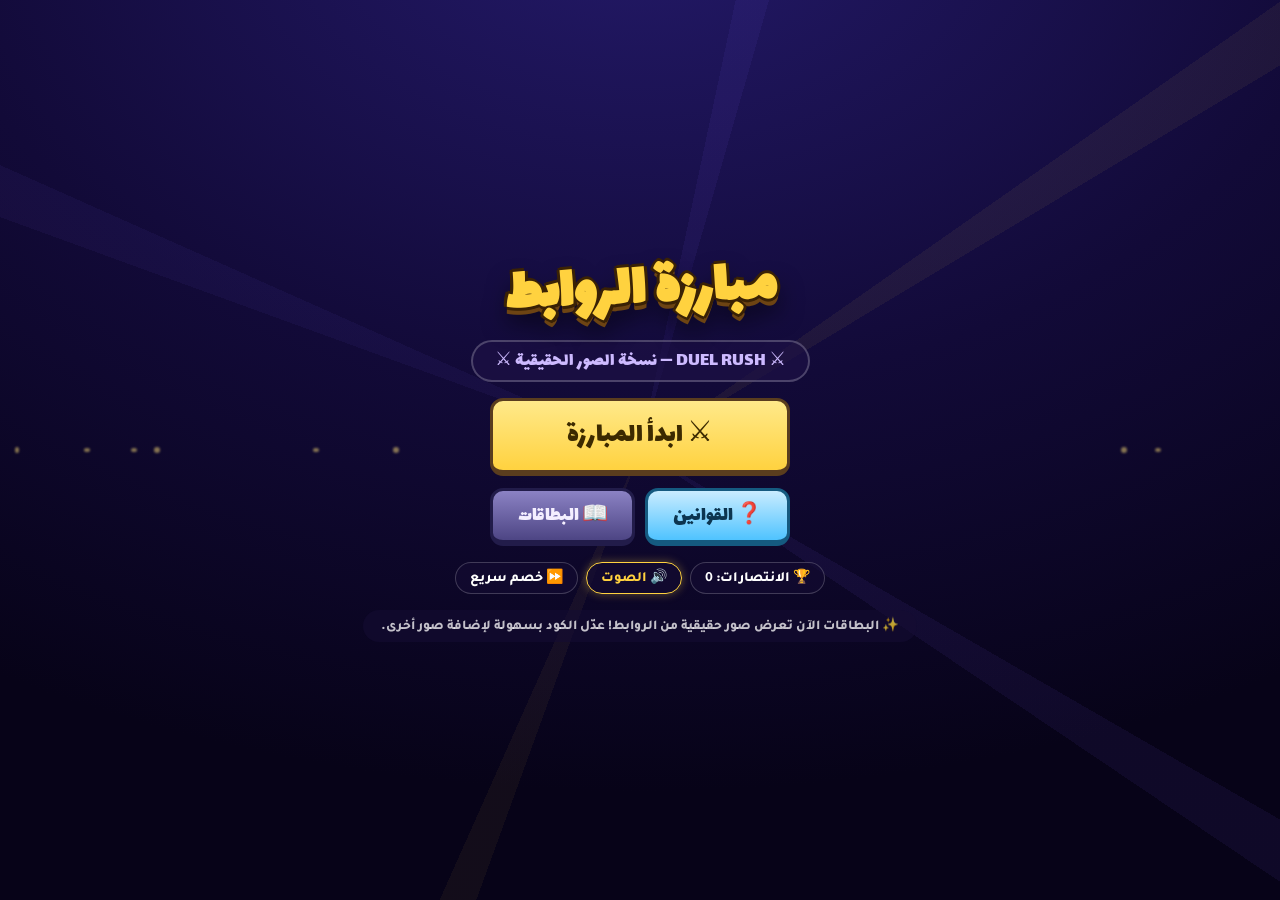
==== commit 48528094: "Update index.html" ====
--- a/index.html
+++ b/index.html
@@ -56,16 +56,18 @@
 .a-wind {--a1:#1e6e3c;--a2:#0a2c17;--acc:#7de88f}
 .a-spl  {--a1:#2a5a6e;--a2:#122a3c;--acc:#8fe8ff}
 .a-trap {--a1:#6e2a5a;--a2:#3c1230;--acc:#ff8fe0}
-.cname{font-family:Lalezar;font-size:calc(var(--cw)*.14);color:#ffe9a8;background:rgba(0,0,0,.5);padding:1px 5px;white-space:nowrap;overflow:hidden;text-overflow:ellipsis;text-align:center;line-height:1.3}
-.cart{flex:1;display:grid;place-items:center;position:relative}
-.cart::before{content:'';position:absolute;inset:6%;border-radius:50%;background:radial-gradient(circle,var(--acc) 0%,transparent 60%);opacity:.4}
-.cart span{font-size:calc(var(--cw)*.44);filter:drop-shadow(0 3px 4px rgba(0,0,0,.6));position:relative}
+.cname{font-family:Lalezar;font-size:calc(var(--cw)*.14);color:#ffe9a8;background:rgba(0,0,0,.55);padding:1px 5px;white-space:nowrap;overflow:hidden;text-overflow:ellipsis;text-align:center;line-height:1.3}
+.cart{flex:1;display:grid;place-items:center;position:relative;overflow:hidden;margin:2px;border-radius:3px;background:rgba(0,0,0,.25)}
+.cart::before{content:'';position:absolute;inset:0;background:radial-gradient(circle,var(--acc) 0%,transparent 70%);opacity:.25;pointer-events:none;z-index:0}
+.cart img{width:100%;height:100%;object-fit:cover;display:block;position:relative;z-index:1;transition:transform .25s}
+.card:hover .cart img{transform:scale(1.08)}
+.cart span{font-size:calc(var(--cw)*.44);filter:drop-shadow(0 3px 4px rgba(0,0,0,.6));position:relative;z-index:1}
 .lvs{text-align:center;font-size:calc(var(--cw)*.105);color:var(--gold);letter-spacing:1px;text-shadow:0 1px 2px #000;line-height:1}
 .stats{display:flex;justify-content:space-between;padding:2px 4px 3px;gap:3px}
 .stats i{font-style:normal;font-weight:800;font-size:calc(var(--cw)*.13);padding:1px 5px;border-radius:6px;background:rgba(0,0,0,.55);border:1px solid rgba(255,255,255,.18)}
 .stats .atk{color:#ff8d6b}.stats .def{color:#7fc4ff}.stats .spl{color:#8fe8ff;margin-inline:auto;font-family:Lalezar}.stats .trp{color:#ff8fe0;margin-inline:auto;font-family:Lalezar}
 .stxt{font-size:calc(var(--cw)*.105);text-align:center;padding:0 3px 3px;color:#dff4ff;line-height:1.25;height:2.5em;overflow:hidden}
-.r5 .cframe::after,.r6 .cframe::after,.r7 .cframe::after{content:'';position:absolute;inset:0;pointer-events:none;mix-blend-mode:screen;
+.r5 .cframe::after,.r6 .cframe::after,.r7 .cframe::after{content:'';position:absolute;inset:0;pointer-events:none;mix-blend-mode:screen;z-index:3;
  background:linear-gradient(115deg,transparent 38%,rgba(255,255,255,.55) 50%,transparent 62%);background-size:260% 260%;animation:holo 2.8s linear infinite}
 @keyframes holo{from{background-position:130% 0}to{background-position:-130% 0}}
 .r7 .cframe{border-color:var(--gold);box-shadow:0 0 16px rgba(255,210,63,.55),0 4px 10px rgba(0,0,0,.5)}
@@ -213,7 +215,7 @@
 <!-- العنوان -->
 <div class="screen show" id="scrTitle">
  <h1 class="logo">مبارزة الروابط</h1>
- <div class="logo-sub">⚔ DUEL RUSH — مبارزات سريعة بروح ألعاب البطاقات ⚔</div>
+ <div class="logo-sub">⚔ DUEL RUSH — نسخة الصور الحقيقية ⚔</div>
  <div class="menu-btns">
   <button class="btn big gold" id="bToSelect">⚔ ابدأ المبارزة</button>
   <div class="row2">
@@ -226,7 +228,7 @@
   <span class="chip on" id="tSnd">🔊 الصوت</span>
   <span class="chip" id="tFast">⏩ خصم سريع</span>
  </div>
- <div class="hint">لعبة أصلية بالكامل مستوحاة من أسلوب مبارزات السرعة: 4000 LP • 3 مناطق • تضحيات • مهارات • فخاخ</div>
+ <div class="hint">✨ البطاقات الآن تعرض صور حقيقية من الروابط! عدّل الكود بسهولة لإضافة صور أخرى.</div>
 </div>
 
 <!-- اختيار الشخصية -->
@@ -372,11 +374,19 @@
  document.body.appendChild(m)}
 
 /* ═══ البطاقات ═══ */
+// ── 💡 لإضافة صورة لأي بطاقة: أضف حقل "img" مع رابط الصورة ──
+// مثال: knight:{n:'فارس الفجر',..., img:'https://رابط_صورتك.jpg',...}
+// البطاقات التي ليس لها img ستستخدم ic (الإيموجي) كصورة احتياطية
 const CARDS={
  wisp:{n:'ومضة النور',t:'m',a:'light',lv:1,atk:400,def:300,ic:'✨',tx:'شرارة صغيرة من الفجر.'},
  imp:{n:'عفريت الرماد',t:'m',a:'fire',lv:2,atk:700,def:500,ic:'👺',tx:'شقيّ لا يُطفأ.'},
  guard:{n:'جني الترس',t:'m',a:'light',lv:2,atk:500,def:1000,ic:'🛡️',tx:'حارس صغير بقلب كبير.'},
- knight:{n:'فارس الفجر',t:'m',a:'light',lv:3,atk:1300,def:900,ic:'⚔️',tx:'سيفه أول ما يلمع صباحًا.'},
+ // ⭐ بطاقة فارس الفجر بالصورة الحقيقية من الرابط المعطى
+ knight:{
+  n:'فارس الفجر',t:'m',a:'light',lv:3,atk:1300,def:900,ic:'⚔️',
+  img:'https://cdn.phototourl.com/free/2026-08-10-92c231a1-210b-4522-9beb-e83e15065495.jpg',
+  tx:'سيفه أول ما يلمع صباحًا. ⭐ صورة حقيقية!'
+ },
  witch:{n:'ساحرة الغسق',t:'m',a:'dark',lv:3,atk:1200,def:1100,ic:'🔮',fx:'flipdraw',tx:'🔄 عند الكشف: اسحب بطاقة.'},
  wolf:{n:'ذئب الجمر',t:'m',a:'fire',lv:3,atk:1500,def:700,ic:'🐺',fx:'vamp',tx:'🩸 يداويك بقدر ضرر المعركة.'},
  raptor:{n:'رابتور الظل',t:'m',a:'dark',lv:3,atk:1400,def:800,ic:'🦖',tx:'يصطاد في العتمة.'},
@@ -389,7 +399,7 @@
  wraith:{n:'شبح الليل',t:'m',a:'dark',lv:5,atk:1900,def:1500,ic:'👻',fx:'recov',tx:'♻ إذا دُمّر: يعود إلى يدك.'},
  leader:{n:'قائد الطليعة',t:'m',a:'light',lv:5,atk:1900,def:1400,ic:'🎖️',fx:'aura',tx:'⚜ وحوشك الأخرى +300 هجوم.'},
  cometD:{n:'تنين الشهاب',t:'m',a:'fire',lv:6,atk:2300,def:1600,ic:'🐉',fx:'pierce',tx:'🗡 ثاقب — ذيله مذنب.'},
- solD:{n:'تنين الفجر المشع',t:'m',a:'light',lv:7,atk:2500,def:2000,ic:'🐲',tx:'إمبراطور الضوء. يتطلبضحيتين.'},
+ solD:{n:'تنين الفجر المشع',t:'m',a:'light',lv:7,atk:2500,def:2000,ic:'🐲',tx:'إمبراطور الضوء. يتطلب ضحيتين.'},
  nightL:{n:'سيد الليل السحيق',t:'m',a:'dark',lv:7,atk:2450,def:2100,ic:'🌑',fx:'venge',tx:'💢 إذا دُمّر: 800 ضرر للخصم.'},
  heal:{n:'ضوء الشفاء',t:'s',a:'spl',ic:'💫',fx:'heal',tx:'استعد 1000 نقطة حياة.'},
  bolt:{n:'حكم السماء',t:'s',a:'spl',ic:'⚡',fx:'bolt',tx:'دمّر أقوى وحش مكشوف لدى الخصم.'},
@@ -449,10 +459,17 @@
   if(P.hand.length>=8){P.gy++;setMsg('🔥 اليد ممتلئة — البطاقة إلى المقبرة')}else P.hand.push(c)}}
 
 /* ═══ العرض ═══ */
+// ── ✨ الدالة المعدّلة لعرض الصور ──
 function faceHtml(c){
- return `<div class="cname">${c.n}</div><div class="cart"><span>${c.ic}</span></div>`+
- (c.t==='m'?`<div class="lvs">${'✦'.repeat(c.lv)}</div><div class="stats"><i class="atk">⚔${c.atk}</i><i class="def">🛡${c.def}</i></div>`
- :`<div class="stats"><i class="${c.t==='s'?'spl':'trp'}">${c.t==='s'?'🌀 تعويذة':'🪤 فخ'}</i></div><div class="stxt">${c.tx}</div>`)}
+ // إذا كانت البطاقة تملك رابط صورة → اعرضها، وإلا استخدم الإيموجي
+ const artContent = c.img
+   ? `<div class="cart"><img src="${c.img}" alt="${c.n}" onerror="this.style.display='none';this.nextElementSibling&&(this.nextElementSibling.style.display='grid')"><span style="display:none">${c.ic}</span></div>`
+   : `<div class="cart"><span>${c.ic}</span></div>`;
+ return `<div class="cname">${c.n}</div>${artContent}`+
+ (c.t==='m'
+   ? `<div class="lvs">${'✦'.repeat(c.lv)}</div><div class="stats"><i class="atk">⚔${c.atk}</i><i class="def">🛡${c.def}</i></div>`
+   : `<div class="stats"><i class="${c.t==='s'?'spl':'trp'}">${c.t==='s'?'🌀 تعويذة':'🪤 فخ'}</i></div><div class="stxt">${c.tx}</div>`);
+}
 function monEl(slot,side){
  const c=CARDS[slot.cid];
  const hidden=side==='o'&&!slot.faceup;
@@ -565,7 +582,7 @@
  const op=other(side);const tr=S[op].spells.find(s=>s.cid==='t_drain');
  if(tr&&c.atk>=1500){
   const use=op==='p'?await ask('⛓ سلسلة الأرواح','الخصم استدعى '+c.n+' ('+c.atk+'⚔). هل تدمّره؟'):rnd<.85;
-  if(use&&!over){await consumeTrap(op,tr);setMsg('⛓ سلسلة الأرواح activations!');await destroySlot(side,slot)}}}
+  if(use&&!over){await consumeTrap(op,tr);setMsg('⛓ سلسلة الأرواح!');await destroySlot(side,slot)}}}
 async function consumeTrap(side,st){
  S[side].spells=S[side].spells.filter(s=>s.uid!==st.uid);S[side].gy++;
  renderAll();sfx.trap();
@@ -639,7 +656,6 @@
  const a=A.field.find(m=>m.uid===aUid);if(!a){busy=false;return}
  a.attacked=true;
  let t=tUid!=null?E.field.find(m=>m.uid===tUid):null;
- // ── الفخاخ عند إعلان الهجوم ──
  let cancel=false,spike=false;
  const mirror=S[def].spells.find(s=>s.cid==='t_mirror');
  if(mirror){
@@ -708,14 +724,11 @@
  return'hold'}
 async function aiTurn(){
  busy=true;const O=S.o;await sleep(D(900));if(over)return;
- // تثبيت الفخاخ
  for(const cid of[...O.hand]){if(O.spells.length>=3)break;const c=CARDS[cid];
   if(c.t==='t'&&rnd<.9){O.hand.splice(O.hand.indexOf(cid),1);O.spells.push({uid:++uidC,cid});
    renderAll();setMsg('👺 الخصم ثبّت بطاقة مقلوبة');sfx.flip();await sleep(D(550));if(over)return}}
- // الاستدعاء
  const sel=aiChooseSummon();
  if(sel){await aiDoSummon(sel);if(over)return;await sleep(D(500))}
- // التعاويذ
  for(const cid of[...O.hand]){
   if(over)return;const c=CARDS[cid];if(c.t!=='s'||!O.hand.includes(cid))continue;
   let use=false;
@@ -730,7 +743,6 @@
   if(use){O.hand.splice(O.hand.indexOf(cid),1);O.gy++;renderAll();
    banner('🌀 الخصم يرمي '+c.n,true);
    await resolveSpell('o',cid);renderAll();await sleep(D(800));if(over)return}}
- // المهارة
  const sk=foeChar.skill;
  if(!O.skill&&sk.cond(O)&&rnd<.9){
   O.skill=true;banner('✨ مهارة الخصم: '+sk.name,true);sfx.skill();await sleep(D(700));
@@ -738,7 +750,6 @@
   else if(sk.needTarget==='discard'){O.hand.sort((a,b)=>CARDS[a].atk-CARDS[b].atk);sk.use('o',0)}
   else sk.use('o');
   renderAll();await sleep(D(700));if(over)return}
- // القتال
  for(let g=0;g<8;g++){
   if(over)return;
   const m=O.field.find(x=>x.pos==='atk'&&!x.attacked);if(!m)break;
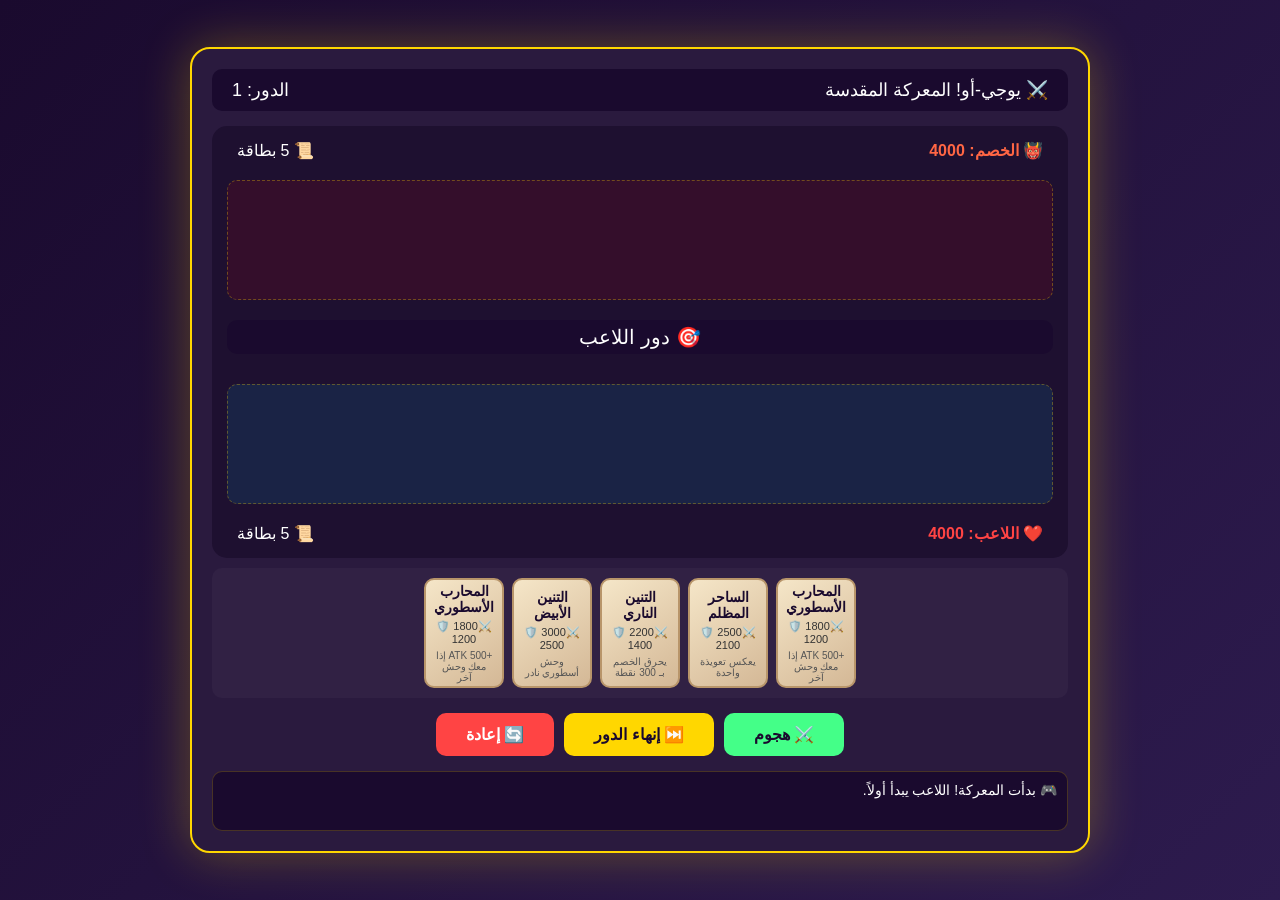
==== commit c5db37f2: "Update index.html" ====
--- a/index.html
+++ b/index.html
@@ -1,893 +1,535 @@
 <!DOCTYPE html>
-<html lang="ar" dir="rtl">
+<html dir="rtl" lang="ar">
 <head>
-<meta charset="UTF-8">
-<meta name="viewport" content="width=device-width,initial-scale=1,maximum-scale=1,user-scalable=no">
-<title>مبارزة الروابط ⚔ Duel Rush</title>
-<link rel="preconnect" href="https://fonts.googleapis.com">
-<link href="https://fonts.googleapis.com/css2?family=Lalezar&family=Tajawal:wght@400;700;800&display=swap" rel="stylesheet">
-<style>
-*{margin:0;padding:0;box-sizing:border-box}
-:root{--cw:clamp(56px,9.6vmin,86px);--gold:#ffd23f}
-html,body{height:100%;overflow:hidden}
-body{background:radial-gradient(1300px 900px at 50% -12%,#241a6b,#120a38 55%,#070318);
- font-family:Tajawal,sans-serif;color:#fff;display:grid;place-items:center;
- user-select:none;-webkit-user-select:none;-webkit-tap-highlight-color:transparent;touch-action:manipulation}
-#rays{position:fixed;inset:-45%;background:conic-gradient(from 0deg,transparent 0 12deg,rgba(130,100,255,.07) 12deg 16deg,transparent 16deg 55deg,rgba(255,210,80,.06) 55deg 59deg,transparent 59deg 120deg,rgba(130,100,255,.07) 120deg 124deg,transparent 124deg 200deg,rgba(255,210,80,.05) 200deg 204deg,transparent 204deg 290deg,rgba(130,100,255,.06) 290deg 294deg,transparent 294deg 360deg);animation:spin 90s linear infinite;pointer-events:none}
-@keyframes spin{to{transform:rotate(360deg)}}
-.mote{position:fixed;border-radius:50%;background:rgba(255,225,120,.5);filter:blur(1px);pointer-events:none;animation:rise linear infinite}
-@keyframes rise{from{transform:translateY(105vh);opacity:0}12%{opacity:.8}to{transform:translateY(-8vh) scale(.4);opacity:0}}
-
-.btn{--bg1:#ffe98a;--bg2:var(--gold);--bd:#5a3d1e;font-family:Lalezar,Tajawal;font-size:21px;color:#3c2a00;
- background:linear-gradient(var(--bg1),var(--bg2));border:3px solid var(--bd);border-bottom-width:6px;
- border-radius:13px;padding:8px 18px;min-width:110px;cursor:pointer;transition:transform .08s,filter .15s,border-bottom-width .08s}
-.btn:hover{filter:brightness(1.1);transform:translateY(-2px)}
-.btn:active{transform:translateY(4px);border-bottom-width:2px}
-.btn:disabled{filter:grayscale(.85) brightness(.65);cursor:not-allowed;transform:none}
-.btn.red{--bg1:#ffb3a8;--bg2:#ff6b5d;--bd:#8c2418;color:#5c130b}
-.btn.blue{--bg1:#c9ecff;--bg2:#4fc3ff;--bd:#155a80;color:#0c3550}
-.btn.dark{--bg1:#8b82c4;--bg2:#4d4584;--bd:#221c4a;color:#f4efff}
-.btn.small{font-size:16px;padding:5px 13px;min-width:0;border-bottom-width:5px}
-.btn.big{font-size:29px;padding:12px 30px}
-.btn.gold{animation:pG 1.6s infinite}
-@keyframes pG{0%,100%{box-shadow:0 6px 0 rgba(0,0,0,.3),0 0 0 0 rgba(255,210,63,.6)}50%{box-shadow:0 6px 0 rgba(0,0,0,.3),0 0 0 14px rgba(255,210,63,0)}}
-
-.screen{position:fixed;inset:0;display:flex;flex-direction:column;align-items:center;justify-content:center;gap:16px;z-index:40;opacity:0;pointer-events:none;transition:opacity .3s;padding:14px;overflow:auto}
-.screen.show{opacity:1;pointer-events:auto}
-.logo{font-family:Lalezar;font-size:min(60px,11vw);line-height:1.1;color:var(--gold);text-align:center;transform:rotate(-2deg);animation:bob 3.2s ease-in-out infinite;
- text-shadow:-3px 0 0 #3a2205,3px 0 0 #3a2205,0 -3px 0 #3a2205,0 3px 0 #3a2205,-2px -2px 0 #3a2205,2px 2px 0 #3a2205,0 7px 0 #6d4413,0 14px 24px rgba(0,0,0,.6)}
-@keyframes bob{50%{transform:rotate(-2deg) translateY(-8px)}}
-.logo-sub{font-family:Lalezar;font-size:19px;color:#cdbaff;background:rgba(30,18,70,.65);border:2px solid rgba(255,255,255,.22);padding:4px 22px;border-radius:99px}
-.menu-btns{display:flex;flex-direction:column;gap:12px;width:min(86%,300px)}
-.row2{display:grid;grid-template-columns:1fr 1fr;gap:10px}
-.chip{background:rgba(20,12,50,.6);border:1.5px solid rgba(255,255,255,.2);padding:5px 14px;border-radius:99px;font-weight:800;font-size:14px;cursor:pointer;transition:.2s}
-.chip.on{border-color:var(--gold);color:var(--gold);box-shadow:0 0 10px rgba(255,210,63,.35)}
-.hint{font-size:13.5px;font-weight:800;color:rgba(255,255,255,.75);background:rgba(20,12,50,.6);padding:6px 18px;border-radius:99px;text-align:center;max-width:92vw}
-
-/* ── البطاقات ── */
-.card{width:var(--cw);aspect-ratio:.72;position:relative;cursor:pointer;flex:none;transition:transform .18s,filter .18s;transform-style:preserve-3d}
-.cframe{position:absolute;inset:0;border-radius:8px;overflow:hidden;display:flex;flex-direction:column;
- background:linear-gradient(165deg,var(--a1),var(--a2));border:2px solid #150e2c;
- box-shadow:0 4px 10px rgba(0,0,0,.55),inset 0 0 0 1.5px rgba(255,255,255,.14)}
-.a-light{--a1:#8a7a20;--a2:#3c330a;--acc:#ffe98a}
-.a-dark {--a1:#4a2a6e;--a2:#1c0f33;--acc:#c48aff}
-.a-fire {--a1:#8a2417;--a2:#3d0c08;--acc:#ff9c4d}
-.a-earth{--a1:#7a5a24;--a2:#33230c;--acc:#e0b45a}
-.a-wind {--a1:#1e6e3c;--a2:#0a2c17;--acc:#7de88f}
-.a-spl  {--a1:#2a5a6e;--a2:#122a3c;--acc:#8fe8ff}
-.a-trap {--a1:#6e2a5a;--a2:#3c1230;--acc:#ff8fe0}
-.cname{font-family:Lalezar;font-size:calc(var(--cw)*.14);color:#ffe9a8;background:rgba(0,0,0,.55);padding:1px 5px;white-space:nowrap;overflow:hidden;text-overflow:ellipsis;text-align:center;line-height:1.3}
-.cart{flex:1;display:grid;place-items:center;position:relative;overflow:hidden;margin:2px;border-radius:3px;background:rgba(0,0,0,.25)}
-.cart::before{content:'';position:absolute;inset:0;background:radial-gradient(circle,var(--acc) 0%,transparent 70%);opacity:.25;pointer-events:none;z-index:0}
-.cart img{width:100%;height:100%;object-fit:cover;display:block;position:relative;z-index:1;transition:transform .25s}
-.card:hover .cart img{transform:scale(1.08)}
-.cart span{font-size:calc(var(--cw)*.44);filter:drop-shadow(0 3px 4px rgba(0,0,0,.6));position:relative;z-index:1}
-.lvs{text-align:center;font-size:calc(var(--cw)*.105);color:var(--gold);letter-spacing:1px;text-shadow:0 1px 2px #000;line-height:1}
-.stats{display:flex;justify-content:space-between;padding:2px 4px 3px;gap:3px}
-.stats i{font-style:normal;font-weight:800;font-size:calc(var(--cw)*.13);padding:1px 5px;border-radius:6px;background:rgba(0,0,0,.55);border:1px solid rgba(255,255,255,.18)}
-.stats .atk{color:#ff8d6b}.stats .def{color:#7fc4ff}.stats .spl{color:#8fe8ff;margin-inline:auto;font-family:Lalezar}.stats .trp{color:#ff8fe0;margin-inline:auto;font-family:Lalezar}
-.stxt{font-size:calc(var(--cw)*.105);text-align:center;padding:0 3px 3px;color:#dff4ff;line-height:1.25;height:2.5em;overflow:hidden}
-.r5 .cframe::after,.r6 .cframe::after,.r7 .cframe::after{content:'';position:absolute;inset:0;pointer-events:none;mix-blend-mode:screen;z-index:3;
- background:linear-gradient(115deg,transparent 38%,rgba(255,255,255,.55) 50%,transparent 62%);background-size:260% 260%;animation:holo 2.8s linear infinite}
-@keyframes holo{from{background-position:130% 0}to{background-position:-130% 0}}
-.r7 .cframe{border-color:var(--gold);box-shadow:0 0 16px rgba(255,210,63,.55),0 4px 10px rgba(0,0,0,.5)}
-.card.back .cframe{background:radial-gradient(circle at 50% 38%,#6b4bd6 0%,#2a1a5e 55%,#14092e 100%);display:grid;place-items:center}
-.card.back .cframe::before{content:'✦';font-size:calc(var(--cw)*.48);color:#c9a8ff;text-shadow:0 0 16px #8f6bff;position:static}
-.card.back .cframe>*{display:none}
-.card.back.trapGlow .cframe{box-shadow:0 0 14px rgba(255,90,220,.6),0 4px 10px rgba(0,0,0,.55)}
-.card.def{transform:rotate(90deg) scale(.94)}
-.card.sel .cframe{box-shadow:0 0 0 3px var(--gold),0 0 22px rgba(255,210,63,.85)}
-.card.sel{filter:brightness(1.15)}
-.card.targetable .cframe{box-shadow:0 0 0 3px #ff5252,0 0 20px rgba(255,60,60,.85);animation:tP .7s infinite}
-@keyframes tP{50%{box-shadow:0 0 0 5px #ff5252,0 0 30px rgba(255,60,60,1)}}
-.card.tribSel .cframe{box-shadow:0 0 0 3px #ff9c3f,0 0 20px rgba(255,156,63,.9)}
-.card.ready{filter:drop-shadow(0 0 8px rgba(255,220,80,.9))}
-.card.can{filter:drop-shadow(0 0 5px rgba(120,255,160,.55))}
-.card.setGlow{filter:drop-shadow(0 0 6px rgba(255,110,220,.7))}
-.card.lunge{animation:lg .46s cubic-bezier(.3,0,.7,1);z-index:50}
-@keyframes lg{45%{transform:translate(var(--tx),var(--ty)) scale(1.18)}}
-.card.def.lunge{animation:lgD .46s cubic-bezier(.3,0,.7,1)}
-@keyframes lgD{45%{transform:rotate(90deg) scale(.94) translate(var(--ty),calc(var(--tx)*-1)) scale(1.12)}}
-.card.die{animation:die .5s forwards}
-@keyframes die{to{transform:scale(.05) rotate(540deg);opacity:0}}
-.card.drawn{animation:drIn .4s cubic-bezier(.2,1.2,.4,1)}
-@keyframes drIn{from{transform:translateY(-110px) translateX(70px) rotate(22deg);opacity:0}}
-.card.popIn{animation:popIn .4s cubic-bezier(.2,1.4,.4,1)}
-@keyframes popIn{from{transform:scale(.2);opacity:0}}
-.buff{position:absolute;top:-7px;inset-inline-start:-7px;background:#ff9c3f;color:#3a1c00;font-weight:800;font-size:10px;padding:1px 5px;border-radius:7px;border:1.5px solid #7a3c00;z-index:5}
-
-/* اختيار الشخصيات */
-.charGrid{display:flex;gap:14px;flex-wrap:wrap;justify-content:center}
-.charC{width:170px;background:linear-gradient(#241752,#120a30);border:3px solid rgba(255,255,255,.15);border-radius:18px;padding:14px 10px;
- display:flex;flex-direction:column;align-items:center;gap:8px;cursor:pointer;transition:.2s;position:relative;overflow:hidden}
-.charC::before{content:'';position:absolute;inset:0;background:radial-gradient(circle at 50% 0%,var(--cc),transparent 65%);opacity:.25}
-.charC:hover{transform:translateY(-8px) scale(1.03);border-color:var(--cc);box-shadow:0 14px 30px rgba(0,0,0,.5),0 0 24px var(--cc)}
-.charC .por{width:74px;height:74px;border-radius:50%;display:grid;place-items:center;font-size:38px;background:radial-gradient(circle at 35% 30%,#fff3,transparent),var(--cc);border:3px solid #fff5;box-shadow:0 0 20px var(--cc)}
-.charC h3{font-family:Lalezar;font-size:19px;color:#ffe9a8}
-.charC .sk{font-size:11.5px;font-weight:800;color:#cdbaff;text-align:center;line-height:1.5;min-height:52px}
-.charC .fan{display:flex;margin-top:2px}
-.charC .fan .card{--cw:48px;margin-inline-start:-18px}
-.charC .fan .card:first-child{margin:0}
-
-/* ── الساحة ── */
-#scrDuel{padding:0;justify-content:flex-start}
-#arena{width:min(100vw,620px);height:100dvh;display:grid;position:relative;overflow:hidden;z-index:2;
- grid-template-rows:50px .72fr 1fr 40px 1fr .72fr 50px clamp(96px,17dvh,140px)}
-#arena::before{content:'';position:absolute;inset:0;pointer-events:none;
- background:repeating-linear-gradient(0deg,transparent 0 32px,rgba(140,120,255,.05) 32px 33px),repeating-linear-gradient(90deg,transparent 0 44px,rgba(140,120,255,.04) 44px 45px),radial-gradient(ellipse at 50% 50%,rgba(110,80,255,.14),transparent 70%)}
-#arena.shake{animation:shk .4s}
-@keyframes shk{20%{transform:translate(-7px,3px)}40%{transform:translate(6px,-4px)}60%{transform:translate(-4px,2px)}80%{transform:translate(3px,-2px)}}
-.duelbar{display:flex;align-items:center;gap:8px;padding:3px 10px;z-index:3}
-.ava{width:42px;height:42px;border-radius:50%;display:grid;place-items:center;font-size:21px;flex:none;
- background:radial-gradient(circle at 35% 30%,#ffffff33,transparent 60%),var(--ac,#6b4bd6);border:2.5px solid var(--gold);box-shadow:0 0 12px rgba(255,210,63,.3)}
-.ava.hit{animation:avaH .45s}
-@keyframes avaH{30%{transform:scale(.82) rotate(-8deg);filter:brightness(2)}}
-.pinfo{flex:1;min-width:0}
-.pname{font-family:Lalezar;font-size:13.5px;color:#ffe9a8;line-height:1.2;display:flex;gap:7px;align-items:center;white-space:nowrap;overflow:hidden}
-.cnt{font-size:10.5px;font-weight:800;color:#b9a8e8;font-family:Tajawal}
-.lpwrap{position:relative;height:16px;border-radius:99px;background:#0d0722;border:2px solid #000;overflow:hidden;margin-top:2px;box-shadow:inset 0 2px 5px rgba(0,0,0,.7)}
-.lpwrap .fill{height:100%;transition:width .7s cubic-bezier(.2,.8,.2,1);border-radius:99px}
-#pFill{background:linear-gradient(90deg,#ffd23f,#ff8c1c)}
-#oFill{background:linear-gradient(90deg,#ff5d7d,#c22850)}
-.lpwrap.hurt{animation:hF .5s}
-@keyframes hF{30%{box-shadow:0 0 18px #ff3040,inset 0 0 12px #ff3040}}
-.lpnum{position:absolute;inset:0;display:grid;place-items:center;font-family:Lalezar;font-size:13px;color:#fff;text-shadow:0 1px 3px #000}
-.mrow,.srow{display:flex;justify-content:center;align-items:center;gap:9px;z-index:3;padding:2px}
-.srow .card{--cw:clamp(50px,8.4vmin,76px)}
-.slot{width:var(--cw);aspect-ratio:.72;border-radius:8px;border:1.5px dashed rgba(160,150,255,.22);display:grid;place-items:center;position:relative;background:rgba(120,100,255,.03)}
-#mid{display:flex;flex-direction:column;align-items:center;justify-content:center;gap:1px;z-index:3;
- background:linear-gradient(90deg,transparent,rgba(90,60,200,.25),transparent);border-block:1px solid rgba(255,255,255,.12)}
-#turnLbl{font-family:Lalezar;font-size:17px;color:var(--gold);text-shadow:0 2px 4px #000}
-#msg{font-weight:800;font-size:12.5px;color:#e8ddff;text-shadow:0 2px 4px #000;text-align:center;padding:0 8px;transition:opacity .3s;max-width:95vw}
-#hand{display:flex;justify-content:center;align-items:flex-end;padding:0 6px 6px;z-index:5}
-#hand .card{--cw:clamp(62px,10.8vmin,94px);margin-inline-start:-30px;transform-origin:bottom center;z-index:1}
-#hand .card:first-child{margin-inline-start:0}
-#hand .card:hover{transform:translateY(-28px) scale(1.22);z-index:30}
-.ab{position:absolute;inset-inline:0;bottom:clamp(100px,18dvh,146px);display:flex;justify-content:center;align-items:center;gap:8px;z-index:20;flex-wrap:wrap;padding:0 8px}
-.ab .btn{box-shadow:0 5px 0 rgba(0,0,0,.35),0 10px 22px rgba(0,0,0,.5)}
-.trHint{font-family:Lalezar;font-size:16px;color:#ffcf8a;text-shadow:0 2px 4px #000}
-.hidden{display:none!important}
-
-/* لافتات */
-#banner{position:fixed;inset-inline:0;top:35%;text-align:center;font-family:Lalezar;font-size:min(54px,10.5vw);color:var(--gold);pointer-events:none;z-index:70;opacity:0;
- text-shadow:-3px 0 0 #3a2205,3px 0 0 #3a2205,0 -3px 0 #3a2205,0 3px 0 #3a2205,0 8px 22px rgba(0,0,0,.7)}
-#banner.show{animation:bpop 1.3s cubic-bezier(.2,1,.3,1) forwards}
-#banner.foe{color:#ff8d9d}
-@keyframes bpop{0%{opacity:0;transform:scale(2.3) skewX(-6deg)}16%{opacity:1;transform:scale(1)}75%{opacity:1}100%{opacity:0;transform:translateY(-18px)}}
-.dmgfloat{position:fixed;font-family:Lalezar;font-size:36px;color:#ff5252;z-index:85;pointer-events:none;
- text-shadow:-2px 0 0 #000,2px 0 0 #000,0 -2px 0 #000,0 2px 0 #000,0 0 16px #ff2030;animation:fup 1.05s forwards}
-.dmgfloat.heal{color:#7dff8f;text-shadow:-2px 0 0 #003010,2px 0 0 #003010,0 -2px 0 #003010,0 2px 0 #003010,0 0 16px #30ff60}
-@keyframes fup{15%{transform:translateY(-8px) scale(1.25)}to{transform:translateY(-70px);opacity:0}}
-#hurtV{position:fixed;inset:0;pointer-events:none;z-index:65;background:radial-gradient(ellipse at center,transparent 55%,rgba(255,20,40,.5));opacity:0;transition:opacity .45s}
-.pillar{position:fixed;width:74px;height:280px;margin-left:-37px;margin-top:-140px;pointer-events:none;z-index:60;
- background:linear-gradient(to top,transparent,rgba(255,240,170,.85),transparent);filter:blur(2px);animation:pil .7s forwards}
-@keyframes pil{0%{transform:scaleY(0);opacity:0}25%{opacity:1}100%{transform:scaleY(1.5) translateY(-30px);opacity:0}}
-#fxC{position:fixed;inset:0;pointer-events:none;z-index:88}
-
-/* نافذة الفخاخ */
-#ask{background:rgba(5,2,18,.65);backdrop-filter:blur(2px);z-index:90}
-.askP{width:min(90vw,340px);background:linear-gradient(#241752,#120a30);border:3px solid var(--gold);border-radius:18px;padding:18px;text-align:center;box-shadow:0 0 40px rgba(255,210,63,.3);animation:popIn .3s}
-.askP h3{font-family:Lalezar;font-size:26px;color:var(--gold);margin-bottom:6px}
-.askP p{font-size:14.5px;font-weight:800;color:#e8ddff;margin-bottom:14px;line-height:1.6}
-.askP .row2{margin-bottom:10px}
-.askBarW{height:6px;background:#0d0722;border-radius:99px;overflow:hidden}
-#askBar{height:100%;background:var(--gold);width:100%}
-
-/* نهاية */
-#scrEnd{background:rgba(6,3,20,.8);backdrop-filter:blur(3px)}
-.end-title{font-family:Lalezar;font-size:min(72px,15vw);animation:winIn .8s cubic-bezier(.2,1.6,.4,1)}
-@keyframes winIn{from{transform:scale(3);opacity:0}}
-.end-title.win{color:var(--gold);text-shadow:-3px 0 0 #3a2205,3px 0 0 #3a2205,0 -3px 0 #3a2205,0 3px 0 #3a2205,0 8px 0 #6d4413,0 0 50px rgba(255,210,63,.7)}
-.end-title.lose{color:#8fa8ff;text-shadow:-3px 0 0 #101a4a,3px 0 0 #101a4a,0 -3px 0 #101a4a,0 3px 0 #101a4a,0 8px 0 #1c2a6a}
-.rankBox{display:flex;flex-direction:column;align-items:center;gap:2px}
-.rankL{font-family:Lalezar;font-size:88px;line-height:1;animation:rk 1s cubic-bezier(.2,1.8,.4,1)}
-@keyframes rk{from{transform:scale(0) rotate(-540deg)}}
-.rankL.A{color:var(--gold);text-shadow:0 0 40px rgba(255,210,63,.9)}
-.rankL.B{color:#c9d6ff;text-shadow:0 0 30px rgba(160,190,255,.8)}
-.rankL.C{color:#c9a8ff}
-.stars{font-size:26px;color:var(--gold);letter-spacing:6px;text-shadow:0 0 12px rgba(255,210,63,.8)}
-.endStats{display:flex;gap:10px;flex-wrap:wrap;justify-content:center}
-
-/* لوحات */
-.panel{background:linear-gradient(#fdf3cf,#eeda9d);border:4px solid #8a6d35;border-radius:20px;padding:18px 20px;width:min(94vw,620px);color:#4a3510;box-shadow:0 22px 50px rgba(0,0,0,.55);max-height:84dvh;overflow:auto}
-.panel h2{font-family:Lalezar;font-size:28px;color:#5a3d12;text-align:center;margin-bottom:10px}
-.rules{font-size:14px;font-weight:700;line-height:2;color:#5a430f}
-.rules b{color:#a3401e}
-.cgrid{display:grid;grid-template-columns:repeat(auto-fill,minmax(96px,1fr));gap:11px;justify-items:center}
-.cgrid .card{--cw:92px}
-.cgrid .cc{text-align:center;font-size:10.5px;font-weight:800;color:#6b4a12;margin-top:4px;line-height:1.35}
-.xbtn{float:left;width:36px;height:36px;border-radius:50%;border:3px solid #8a6d35;background:#fff3cd;color:#7a5c22;font-weight:800;cursor:pointer;transition:.2s;position:sticky;top:0;z-index:5}
-.xbtn:hover{transform:rotate(90deg) scale(1.1)}
-
-#toast{position:fixed;bottom:16px;left:50%;transform:translateX(-50%) translateY(24px);background:rgba(13,8,35,.95);border:2px solid rgba(255,210,63,.4);padding:9px 22px;border-radius:99px;font-weight:800;opacity:0;transition:.3s;z-index:95;pointer-events:none;white-space:nowrap;font-size:14px}
-#toast.show{opacity:1;transform:translateX(-50%)}
-#zoom{position:fixed;top:50%;left:12px;transform:translateY(-50%);z-index:60;pointer-events:none;display:flex;flex-direction:column;gap:8px;align-items:center;opacity:0;transition:opacity .15s}
-#zoom.show{opacity:1}
-#zoom .ztxt{width:190px;background:rgba(10,5,30,.92);border:2px solid rgba(255,210,63,.4);border-radius:12px;padding:8px 11px;font-size:12.5px;font-weight:700;color:#e8ddff;line-height:1.55;text-align:center}
-@media(max-width:900px){#zoom{display:none}}
-</style>
+    <meta charset="UTF-8">
+    <meta name="viewport" content="width=device-width, initial-scale=1.0">
+    <title>يوجي-أو! المعركة المقدسة</title>
+    <style>
+        * { margin: 0; padding: 0; box-sizing: border-box; }
+        body {
+            background: linear-gradient(135deg, #1a0a2e, #2d1b4e);
+            font-family: 'Arial', sans-serif;
+            display: flex;
+            justify-content: center;
+            align-items: center;
+            min-height: 100vh;
+            color: #fff;
+        }
+        #game {
+            background: #2a1a3e;
+            border-radius: 20px;
+            padding: 20px;
+            max-width: 900px;
+            width: 100%;
+            box-shadow: 0 0 50px rgba(255, 215, 0, 0.3);
+            border: 2px solid #ffd700;
+        }
+        #header {
+            display: flex;
+            justify-content: space-between;
+            padding: 10px 20px;
+            background: #1a0a2e;
+            border-radius: 10px;
+            margin-bottom: 15px;
+            font-size: 18px;
+        }
+        .hp {
+            color: #ff4444;
+            font-weight: bold;
+        }
+        .hp.enemy { color: #ff6644; }
+        #field {
+            display: flex;
+            flex-direction: column;
+            gap: 20px;
+            padding: 15px;
+            background: #1e1030;
+            border-radius: 15px;
+            min-height: 400px;
+        }
+        .zone {
+            display: flex;
+            gap: 10px;
+            flex-wrap: wrap;
+            justify-content: center;
+            min-height: 120px;
+            padding: 10px;
+            background: rgba(255,255,255,0.05);
+            border-radius: 10px;
+            border: 1px dashed rgba(255,215,0,0.3);
+        }
+        .zone.enemy-zone { background: rgba(255,0,0,0.1); }
+        .zone.player-zone { background: rgba(0,200,255,0.1); }
+        .card {
+            width: 100px;
+            height: 140px;
+            background: linear-gradient(145deg, #f5e6c8, #d4b896);
+            border-radius: 10px;
+            border: 2px solid #b8956a;
+            display: flex;
+            flex-direction: column;
+            align-items: center;
+            justify-content: center;
+            padding: 8px;
+            cursor: pointer;
+            transition: transform 0.2s, box-shadow 0.2s;
+            color: #1a0a2e;
+            font-size: 12px;
+            text-align: center;
+            position: relative;
+        }
+        .card:hover {
+            transform: translateY(-10px);
+            box-shadow: 0 10px 30px rgba(255,215,0,0.5);
+        }
+        .card.selected {
+            border: 4px solid #ffd700;
+            box-shadow: 0 0 30px #ffd700;
+        }
+        .card .name { font-weight: bold; font-size: 14px; margin-bottom: 5px; }
+        .card .atk-def { font-size: 11px; color: #333; }
+        .card .effect { font-size: 10px; color: #555; margin-top: 5px; }
+        .card-face-down {
+            background: #2a1a3e;
+            border: 2px solid #ffd700;
+            color: #ffd700;
+        }
+        #controls {
+            display: flex;
+            gap: 10px;
+            justify-content: center;
+            margin-top: 15px;
+            flex-wrap: wrap;
+        }
+        .btn {
+            padding: 12px 30px;
+            border: none;
+            border-radius: 10px;
+            font-size: 16px;
+            font-weight: bold;
+            cursor: pointer;
+            transition: transform 0.2s, box-shadow 0.2s;
+            background: #ffd700;
+            color: #1a0a2e;
+        }
+        .btn:hover {
+            transform: scale(1.05);
+            box-shadow: 0 0 30px rgba(255,215,0,0.6);
+        }
+        .btn:disabled {
+            opacity: 0.5;
+            cursor: not-allowed;
+            transform: none;
+        }
+        .btn-danger { background: #ff4444; color: #fff; }
+        .btn-success { background: #44ff88; color: #1a0a2e; }
+        #log {
+            margin-top: 15px;
+            padding: 10px;
+            background: #1a0a2e;
+            border-radius: 10px;
+            min-height: 60px;
+            font-size: 14px;
+            border: 1px solid #ffd70033;
+            max-height: 100px;
+            overflow-y: auto;
+        }
+        #log .turn { color: #ffd700; }
+        #log .damage { color: #ff4444; }
+        #log .heal { color: #44ff88; }
+        #hand {
+            display: flex;
+            gap: 8px;
+            flex-wrap: wrap;
+            justify-content: center;
+            padding: 10px;
+            min-height: 100px;
+            background: rgba(255,255,255,0.03);
+            border-radius: 10px;
+            margin-top: 10px;
+        }
+        #hand .card {
+            width: 80px;
+            height: 110px;
+            font-size: 10px;
+        }
+        .turn-indicator {
+            text-align: center;
+            font-size: 20px;
+            padding: 5px;
+            background: #1a0a2e;
+            border-radius: 10px;
+            margin-bottom: 10px;
+        }
+        @media (max-width: 600px) {
+            .card { width: 70px; height: 100px; font-size: 9px; }
+            #hand .card { width: 60px; height: 85px; }
+            .btn { padding: 8px 16px; font-size: 14px; }
+        }
+    </style>
 </head>
 <body>
-<div id="rays"></div>
-<canvas id="fxC"></canvas>
-<div id="hurtV"></div><div id="banner"></div><div id="toast"></div>
-
-<!-- العنوان -->
-<div class="screen show" id="scrTitle">
- <h1 class="logo">مبارزة الروابط</h1>
- <div class="logo-sub">⚔ DUEL RUSH — نسخة الصور الحقيقية ⚔</div>
- <div class="menu-btns">
-  <button class="btn big gold" id="bToSelect">⚔ ابدأ المبارزة</button>
-  <div class="row2">
-   <button class="btn blue" id="bHelp">❓ القوانين</button>
-   <button class="btn dark" id="bColl">📖 البطاقات</button>
-  </div>
- </div>
- <div style="display:flex;gap:8px;flex-wrap:wrap;justify-content:center">
-  <span class="chip">🏆 الانتصارات: <b id="winsC">0</b></span>
-  <span class="chip on" id="tSnd">🔊 الصوت</span>
-  <span class="chip" id="tFast">⏩ خصم سريع</span>
- </div>
- <div class="hint">✨ البطاقات الآن تعرض صور حقيقية من الروابط! عدّل الكود بسهولة لإضافة صور أخرى.</div>
+<div id="game">
+    <div id="header">
+        <span>⚔️ يوجي-أو! المعركة المقدسة</span>
+        <span>الدور: <span id="turnDisplay">1</span></span>
+    </div>
+
+    <div id="field">
+        <div style="display:flex; justify-content:space-between; padding:0 10px;">
+            <span class="hp enemy">👹 الخصم: <span id="enemyHP">4000</span></span>
+            <span>📜 <span id="enemyHandCount">0</span> بطاقة</span>
+        </div>
+        <div class="zone enemy-zone" id="enemyZone"></div>
+
+        <div class="turn-indicator" id="turnIndicator">🎯 دور اللاعب</div>
+
+        <div class="zone player-zone" id="playerZone"></div>
+        <div style="display:flex; justify-content:space-between; padding:0 10px;">
+            <span class="hp">❤️ اللاعب: <span id="playerHP">4000</span></span>
+            <span>📜 <span id="playerHandCount">0</span> بطاقة</span>
+        </div>
+    </div>
+
+    <div id="hand"></div>
+
+    <div id="controls">
+        <button class="btn btn-success" id="attackBtn">⚔️ هجوم</button>
+        <button class="btn" id="endTurnBtn">⏭️ إنهاء الدور</button>
+        <button class="btn btn-danger" id="resetBtn">🔄 إعادة</button>
+    </div>
+
+    <div id="log">
+        <div>📖 سجل المعركة...</div>
+    </div>
 </div>
 
-<!-- اختيار الشخصية -->
-<div class="screen" id="scrSelect">
- <h1 class="logo" style="font-size:min(40px,8vw)">اختر مبارزك</h1>
- <div class="charGrid" id="charGrid"></div>
- <button class="btn dark small" id="bBackT">→ رجوع</button>
-</div>
-
-<!-- المبارزة -->
-<div class="screen" id="scrDuel">
- <div id="arena">
-  <div class="duelbar">
-   <div class="ava" id="oAva">👺</div>
-   <div class="pinfo">
-    <div class="pname"><span id="oName">الخصم</span><span class="cnt">📚<b id="oDeck">0</b> ⚰<b id="oGy">0</b> ✋<b id="oHandN">0</b></span></div>
-    <div class="lpwrap" id="oWrap"><div class="fill" id="oFill" style="width:100%"></div><div class="lpnum" id="oLP">4000</div></div>
-   </div>
-  </div>
-  <div class="srow" id="oSrow"></div>
-  <div class="mrow" id="oMrow"></div>
-  <div id="mid"><span id="turnLbl"></span><div id="msg"></div></div>
-  <div class="mrow" id="pMrow"></div>
-  <div class="srow" id="pSrow"></div>
-  <div class="duelbar">
-   <div class="ava" id="pAva">🌅</div>
-   <div class="pinfo">
-    <div class="pname"><span id="pName">أنت</span><span class="cnt">📚<b id="pDeck">0</b> ⚰<b id="pGy">0</b></span></div>
-    <div class="lpwrap" id="pWrap"><div class="fill" id="pFill" style="width:100%"></div><div class="lpnum" id="pLP">4000</div></div>
-   </div>
-  </div>
-  <div id="hand"></div>
-  <div class="ab" id="ab">
-   <button class="btn small gold hidden" id="bSkill">✨ مهارة</button>
-   <button class="btn small red" id="bBattle">⚔ مرحلة القتال</button>
-   <button class="btn small dark" id="bEnd">⌛ إنهاء الدور</button>
-   <button class="btn small blue hidden" id="aDirect">💥 هجوم مباشر</button>
-   <button class="btn small dark hidden" id="bCancel">✕ إلغاء</button>
-   <button class="btn small hidden" id="bSumA">⚔ استدعاء هجومي</button>
-   <button class="btn small blue hidden" id="bSumD">🛡 تثبيت دفاعي</button>
-   <button class="btn small dark hidden" id="bSumC">✕</button>
-   <span class="trHint hidden" id="trHint"></span>
-   <button class="btn small hidden" id="bTrOk">✔ ضحِّ واستدعِ</button>
-   <button class="btn small dark hidden" id="bTrCancel">✕</button>
-   <button class="btn small red hidden" id="bSurr">🏳</button>
-  </div>
- </div>
-</div>
-
-<!-- القوانين -->
-<div class="screen" id="scrHelp" style="background:rgba(6,3,20,.7)">
- <div class="panel"><button class="xbtn" data-back="scrTitle">✕</button><h2>❓ قوانين المبارزة</h2>
-  <div class="rules">
-   ⚔ كل مبارز يملك <b>4000 نقطة حياة</b> وورقة من 20 بطاقة. اسحب بطاقة في بداية كل دور.<br>
-   🃏 الوحوش من المستوى ١–٤ تُستدعى مباشرة. المستوى ٥–٦ تحتاج <b>تضحية واحدة</b>، والمستوى ٧+ تحتاج <b>ضحيتين</b>!<br>
-   🛡 يمكنك التثبيت الدفاعي (مقلوبًا) — وعند الهجوم عليه <b>يُكشف</b>. الوحوش الدفاعية لا تهاجم.<br>
-   🌀 التعاويذ تُرمى فورًا. <b>الفخاخ تُثبّت مقلوبة</b> وتُفعَّل تلقائيًا في لحظة الهجوم أو الاستدعاء — لك الخيار!<br>
-   ⚡ القتال: وحش هجومي ضد وحش هجومي = الفرق ضررًا للخاسر. ضد دفاعي = لا ضرر (إلا <b>الثاقبة</b> 🗡). لا وحوش؟ <b>هجوم مباشر</b>!<br>
-   ✨ لكل مبارز <b>مهارة واحدة</b> تُستخدم مرة واحدة عند تحقق شرطها.<br>
-   🏆 نفاد الأوراق = هزيمة فورية. في النهاية تحصل على تقييم C/B/A حسب أدائك!
-  </div>
- </div>
-</div>
-
-<!-- البطاقات -->
-<div class="screen" id="scrColl" style="background:rgba(6,3,20,.7)">
- <div class="panel"><button class="xbtn" data-back="scrTitle">✕</button><h2>📖 كل البطاقات</h2><div class="cgrid" id="collGrid"></div></div>
-</div>
-
-<!-- النهاية -->
-<div class="screen" id="scrEnd">
- <div class="end-title" id="endTitle">النصر!</div>
- <div class="rankBox"><div class="rankL A" id="rankL">A</div><div class="stars" id="rankStars">✦✦✦</div></div>
- <div class="endStats" id="endStats"></div>
- <div class="hint" id="endSub"></div>
- <div class="menu-btns">
-  <button class="btn big gold" id="bAgain">⚔ مبارزة جديدة</button>
-  <button class="btn dark" id="bTitle2">🏠 القائمة</button>
- </div>
-</div>
-
-<!-- نافذة تفعيل الفخ -->
-<div class="screen" id="ask">
- <div class="askP">
-  <h3 id="askT">فخ!</h3>
-  <p id="askD"></p>
-  <div class="row2"><button class="btn small" id="askYes">⚡ تفعيل</button><button class="btn small dark" id="askNo">تمرير</button></div>
-  <div class="askBarW"><div id="askBar"></div></div>
- </div>
-</div>
-
-<div id="zoom"><div id="zoomCard"></div><div class="ztxt" id="zoomTxt"></div></div>
-
 <script>
-'use strict';
-const $=id=>document.getElementById(id);
-const sleep=ms=>new Promise(r=>setTimeout(r,ms));
-const rnd=Math.random,clamp=(v,a,b)=>v<a?a:v>b?b:v;
-const fast=()=>$('tFast').classList.contains('on');
-const sndOn=()=>$('tSnd').classList.contains('on');
-const D=ms=>fast()?ms*.4:ms;
-
-/* ═══ الصوت ═══ */
-let AC,GS,NB;
-function initA(){if(AC){if(AC.state==='suspended')AC.resume();return}
- const C=window.AudioContext||window.webkitAudioContext;if(!C)return;
- AC=new C();const GM=AC.createGain();GM.gain.value=.85;GM.connect(AC.destination);
- GS=AC.createGain();GS.connect(GM);
- NB=AC.createBuffer(1,AC.sampleRate,AC.sampleRate);
- const d=NB.getChannelData(0);for(let i=0;i<d.length;i++)d[i]=rnd()*2-1}
-function T(t,f0,f1,dur,vol,del=0){if(!AC||!sndOn())return;const t0=AC.currentTime+del,o=AC.createOscillator(),g=AC.createGain();
- o.type=t;o.frequency.setValueAtTime(f0,t0);if(f1&&f1!==f0)o.frequency.exponentialRampToValueAtTime(Math.max(f1,1),t0+dur);
- g.gain.setValueAtTime(vol,t0);g.gain.exponentialRampToValueAtTime(.0001,t0+dur);o.connect(g);g.connect(GS);o.start(t0);o.stop(t0+dur+.03)}
-function N(dur,f0,f1,vol,type='bandpass',del=0){if(!AC||!sndOn())return;const t0=AC.currentTime+del,s=AC.createBufferSource();s.buffer=NB;
- const f=AC.createBiquadFilter();f.type=type;f.frequency.setValueAtTime(f0,t0);if(f1)f.frequency.exponentialRampToValueAtTime(Math.max(f1,20),t0+dur);
- const g=AC.createGain();g.gain.setValueAtTime(vol,t0);g.gain.exponentialRampToValueAtTime(.0001,t0+dur);
- s.connect(f);f.connect(g);g.connect(GS);s.start(t0);s.stop(t0+dur+.03)}
-const sfx={
- click(){T('square',760,760,.05,.16)},draw(){N(.13,500,1900,.28)},
- summon(){[392,523,659].forEach((f,i)=>T('triangle',f,f,.3,.2,i*.06))},
- bigSummon(){[262,330,392,523,659].forEach((f,i)=>T('triangle',f,f,.45,.22,i*.07));N(.5,200,1800,.2)},
- flip(){N(.09,900,300,.28)},spell(){[660,880,1100,1320].forEach((f,i)=>T('sine',f,f,.2,.18,i*.05))},
- trap(){[880,660,880,1320].forEach((f,i)=>T('square',f,f,.12,.15,i*.07));N(.2,2000,400,.2)},
- skill(){[523,659,784,1046,1318].forEach((f,i)=>T('sine',f,f,.3,.2,i*.06))},
- whoosh(){N(.16,1700,300,.45)},hit(){N(.15,700,90,.75,'lowpass');T('square',150,55,.16,.45)},
- destroy(){N(.3,1200,60,.85,'lowpass');T('sawtooth',500,60,.4,.3)},
- dmg(){T('sawtooth',220,65,.3,.35)},heal(){[523,659,784].forEach((f,i)=>T('sine',f,f,.25,.22,i*.08))},
- err(){T('square',200,110,.2,.28)},win(){[523,659,784,1046,1318,1568].forEach((f,i)=>T('triangle',f,f,.42,.28,i*.12))},
- lose(){[440,349,262,175].forEach((f,i)=>T('sawtooth',f,f*.9,.4,.22,i*.18))}};
-
-/* ═══ الجزيئات ═══ */
-const fxC=$('fxC'),fg=fxC.getContext('2d');let pts=[];
-function sizeFx(){fxC.width=innerWidth;fxC.height=innerHeight}
-addEventListener('resize',sizeFx);sizeFx();
-function burst(x,y,col,n=20,pw=5){for(let i=0;i<n;i++){const a=rnd()*6.28,s=1+rnd()*pw;
- pts.push({x,y,vx:Math.cos(a)*s,vy:Math.sin(a)*s-2,l:0,ml:.5+rnd()*.6,r:1.5+rnd()*3.5,c:col})}}
-(function fxLoop(){requestAnimationFrame(fxLoop);fg.clearRect(0,0,fxC.width,fxC.height);
- for(const p of pts){p.l+=.016;p.x+=p.vx;p.y+=p.vy;p.vy+=.18;
-  fg.globalAlpha=Math.max(0,1-p.l/p.ml);fg.fillStyle=p.c;fg.beginPath();fg.arc(p.x,p.y,p.r,0,7);fg.fill()}
- fg.globalAlpha=1;pts=pts.filter(p=>p.l<p.ml)})();
-for(let i=0;i<9;i++){const m=document.createElement('div');m.className='mote';
- m.style.cssText=`left:${rnd()*100}vw;width:${3+rnd()*4}px;height:${3+rnd()*4}px;animation-duration:${9+rnd()*14}s;animation-delay:-${rnd()*20}s`;
- document.body.appendChild(m)}
-
-/* ═══ البطاقات ═══ */
-// ── 💡 لإضافة صورة لأي بطاقة: أضف حقل "img" مع رابط الصورة ──
-// مثال: knight:{n:'فارس الفجر',..., img:'https://رابط_صورتك.jpg',...}
-// البطاقات التي ليس لها img ستستخدم ic (الإيموجي) كصورة احتياطية
-const CARDS={
- wisp:{n:'ومضة النور',t:'m',a:'light',lv:1,atk:400,def:300,ic:'✨',tx:'شرارة صغيرة من الفجر.'},
- imp:{n:'عفريت الرماد',t:'m',a:'fire',lv:2,atk:700,def:500,ic:'👺',tx:'شقيّ لا يُطفأ.'},
- guard:{n:'جني الترس',t:'m',a:'light',lv:2,atk:500,def:1000,ic:'🛡️',tx:'حارس صغير بقلب كبير.'},
- // ⭐ بطاقة فارس الفجر بالصورة الحقيقية من الرابط المعطى
- knight:{
-  n:'فارس الفجر',t:'m',a:'light',lv:3,atk:1300,def:900,ic:'⚔️',
-  img:'https://cdn.phototourl.com/free/2026-08-10-92c231a1-210b-4522-9beb-e83e15065495.jpg',
-  tx:'سيفه أول ما يلمع صباحًا. ⭐ صورة حقيقية!'
- },
- witch:{n:'ساحرة الغسق',t:'m',a:'dark',lv:3,atk:1200,def:1100,ic:'🔮',fx:'flipdraw',tx:'🔄 عند الكشف: اسحب بطاقة.'},
- wolf:{n:'ذئب الجمر',t:'m',a:'fire',lv:3,atk:1500,def:700,ic:'🐺',fx:'vamp',tx:'🩸 يداويك بقدر ضرر المعركة.'},
- raptor:{n:'رابتور الظل',t:'m',a:'dark',lv:3,atk:1400,def:800,ic:'🦖',tx:'يصطاد في العتمة.'},
- monk:{n:'راهب الصخر',t:'m',a:'earth',lv:4,atk:1100,def:1800,ic:'🗿',tx:'تأملٌ لا يتزحزح.'},
- seraph:{n:'سراف الفجر',t:'m',a:'light',lv:4,atk:1500,def:1200,ic:'👼',fx:'heal800',tx:'عند الاستدعاء: +800 نقطة حياة.'},
- assassin:{n:'القاتل الصامت',t:'m',a:'dark',lv:4,atk:1700,def:900,ic:'🗡️',fx:'pierce',tx:'🗡 ثاقب: يخترق الدفاع.'},
- djinn:{n:'جني اللهب',t:'m',a:'fire',lv:4,atk:1800,def:1000,ic:'🔥',tx:'نار تسكن قمقمًا.'},
- golemK:{n:'عملاق السبج',t:'m',a:'earth',lv:5,atk:2000,def:1600,ic:'🌋',tx:'يتطلب تضحية لاستدعائه.'},
- phoenix:{n:'طائر الشمس',t:'m',a:'fire',lv:5,atk:2100,def:1200,ic:'🦅',fx:'pierce',tx:'🗡 ثاقب — جناحان من لهب.'},
- wraith:{n:'شبح الليل',t:'m',a:'dark',lv:5,atk:1900,def:1500,ic:'👻',fx:'recov',tx:'♻ إذا دُمّر: يعود إلى يدك.'},
- leader:{n:'قائد الطليعة',t:'m',a:'light',lv:5,atk:1900,def:1400,ic:'🎖️',fx:'aura',tx:'⚜ وحوشك الأخرى +300 هجوم.'},
- cometD:{n:'تنين الشهاب',t:'m',a:'fire',lv:6,atk:2300,def:1600,ic:'🐉',fx:'pierce',tx:'🗡 ثاقب — ذيله مذنب.'},
- solD:{n:'تنين الفجر المشع',t:'m',a:'light',lv:7,atk:2500,def:2000,ic:'🐲',tx:'إمبراطور الضوء. يتطلب ضحيتين.'},
- nightL:{n:'سيد الليل السحيق',t:'m',a:'dark',lv:7,atk:2450,def:2100,ic:'🌑',fx:'venge',tx:'💢 إذا دُمّر: 800 ضرر للخصم.'},
- heal:{n:'ضوء الشفاء',t:'s',a:'spl',ic:'💫',fx:'heal',tx:'استعد 1000 نقطة حياة.'},
- bolt:{n:'حكم السماء',t:'s',a:'spl',ic:'⚡',fx:'bolt',tx:'دمّر أقوى وحش مكشوف لدى الخصم.'},
- rage:{n:'صرخة المعركة',t:'s',a:'spl',ic:'🧪',fx:'rage',tx:'وحش لك يحصل +700 هجوم دائمًا.'},
- greed:{n:'كأس الطمع',t:'s',a:'spl',ic:'🏆',fx:'greed',tx:'اسحب بطاقتين.'},
- fire:{n:'نيران الجحيم',t:'s',a:'spl',ic:'☄️',fx:'fire',tx:'800 ضرر مباشر للخصم.'},
- wall:{n:'المعقل',t:'s',a:'spl',ic:'🧱',fx:'wall',tx:'وحوشك كلها +500 دفاع.'},
- t_mirror:{n:'الحجاب المرآتي',t:'t',a:'trap',ic:'🪞',fx:'t_mirror',tx:'عند إعلان هجوم: أبطله وأنهِ مرحلة القتال.'},
- t_spike:{n:'خاتم الأشواك',t:'t',a:'trap',ic:'💍',fx:'t_spike',tx:'عند إعلان هجوم: المهاجم -1200 هجوم.'},
- t_drain:{n:'سلسلة الأرواح',t:'t',a:'trap',ic:'⛓️',fx:'t_drain',tx:'عند استدعاء وحش (1500+): دمّره.'}
+// ============================================================
+//  كل كود اللعبة هنا - انسخ والصق واشتغل فوراً!
+// ============================================================
+
+const GAME = {
+    player: { hp: 4000, hand: [], field: [], maxField: 5 },
+    enemy: { hp: 4000, hand: [], field: [], maxField: 5 },
+    turn: 1,
+    isPlayerTurn: true,
+    selectedCard: null,
+    gameOver: false,
+    log: []
 };
-const DECKS={
- light:['wisp','wisp','guard','guard','knight','knight','seraph','seraph','leader','golemK','monk','solD','rage','heal','greed','bolt','wall','t_mirror','t_drain','heal'],
- dark:['imp','imp','raptor','raptor','witch','witch','witch','monk','monk','assassin','assassin','wraith','wraith','nightL','greed','bolt','rage','fire','t_spike','t_drain'],
- fire:['wisp','imp','imp','wolf','wolf','djinn','djinn','monk','knight','phoenix','cometD','fire','fire','heal','greed','rage','t_spike','t_mirror','wall','djinn']
-};
-const CHARS={
- light:{name:'كايتو · أمير الفجر',ava:'🌅',col:'#ffd23f',deck:'light',
-  skill:{name:'قلب الفجر',icon:'🌅',desc:'عندما تكون نقاطك ≤ 1500: وحش لك يحصل +800 هجوم',
-   cond:me=>me.lp<=1500,needTarget:'skillT',
-   use(side,uid){const s=S[side].field.find(m=>m.uid===uid);if(!s)return false;s.atkB+=800;setMsg('🌅 قلب الفجر: +800 هجوم!');return true}}},
- dark:{name:'مارا · ساحرة الغسق',ava:'🌙',col:'#b18cff',deck:'dark',
-  skill:{name:'وشاء الليل',icon:'🌙',desc:'تخلص من بطاقة من يدك لتسحب بطاقتين',
-   cond:me=>me.hand.length>=1,needTarget:'discard',
-   use(side,idx){const P=S[side];if(!P.hand.length)return false;const c=P.hand.splice(idx,1)[0];P.gy++;draw(side,2);setMsg('🌙 وشاء الليل: تخلص وسحب 2!');return true}}},
- fire:{name:'ريكس · ملك الرمال',ava:'🔥',col:'#ff8c4d',deck:'fire',
-  skill:{name:'عزم اللهب',icon:'🔥',desc:'عندما تكون نقاطك ≤ 1200: 600 ضرر للخصم و+600 لك',
-   cond:me=>me.lp<=1200,needTarget:null,
-   use(side){dmg(other(side),600);healF(side,600);setMsg('🔥 عزم اللهب!');return true}}}
-};
-let wins=+(localStorage.getItem('dr_wins')||0);
-
-/* ═══ الحالة ═══ */
-let S,turn,phase,summoned,busy,over,turnNo,pDmg,uidC=0,myChar,foeChar;
-let mode='idle',selA=null,pending=null,tribSel=[],needN=0,pendIdx=null;
-const other=s=>s==='p'?'o':'p';
-function shuffle(a){for(let i=a.length-1;i>0;i--){const j=~~(rnd()*(i+1));[a[i],a[j]]=[a[j],a[i]]}return a}
-const atkOf=(side,m)=>CARDS[m.cid].atk+(m.atkB||0)+(CARDS[m.cid].fx!=='aura'&&S[side].field.some(x=>x.uid!==m.uid&&CARDS[x.cid].fx==='aura')?300:0);
-const defOf=m=>CARDS[m.cid].def+(m.defB||0);
-
-function newGame(cid){
- myChar=CHARS[cid];const others=Object.keys(CHARS).filter(k=>k!==cid);
- foeChar=CHARS[others[~~(rnd()*others.length)]];
- S={p:{lp:4000,deck:shuffle([...DECKS[myChar.deck]]),hand:[],field:[],spells:[],gy:0,skill:false},
-    o:{lp:4000,deck:shuffle([...DECKS[foeChar.deck]]),hand:[],field:[],spells:[],gy:0,skill:false}};
- turn='p';phase='main';summoned=false;busy=true;over=false;turnNo=0;pDmg=0;mode='idle';selA=null;pending=null;
- $('pAva').textContent=myChar.ava;$('pAva').style.setProperty('--ac',myChar.col);$('pName').textContent=myChar.name;
- $('oAva').textContent=foeChar.ava;$('oAva').style.setProperty('--ac',foeChar.col);$('oName').textContent=foeChar.name;
- for(let i=0;i<4;i++){S.p.hand.push(S.p.deck.pop());S.o.hand.push(S.o.deck.pop())}
- showScreen('scrDuel');renderAll();
- banner('⚔ المبارزة!');setTimeout(()=>{if(!over)startTurn('p')},1200);
-}
-function draw(side,n){const P=S[side];
- for(let i=0;i<n;i++){
-  if(!P.deck.length){endGame(other(side),(side==='p'?'نفدت أوراقك':'نفدت أوراق الخصم')+'!');return}
-  const c=P.deck.pop();
-  if(P.hand.length>=8){P.gy++;setMsg('🔥 اليد ممتلئة — البطاقة إلى المقبرة')}else P.hand.push(c)}}
-
-/* ═══ العرض ═══ */
-// ── ✨ الدالة المعدّلة لعرض الصور ──
-function faceHtml(c){
- // إذا كانت البطاقة تملك رابط صورة → اعرضها، وإلا استخدم الإيموجي
- const artContent = c.img
-   ? `<div class="cart"><img src="${c.img}" alt="${c.n}" onerror="this.style.display='none';this.nextElementSibling&&(this.nextElementSibling.style.display='grid')"><span style="display:none">${c.ic}</span></div>`
-   : `<div class="cart"><span>${c.ic}</span></div>`;
- return `<div class="cname">${c.n}</div>${artContent}`+
- (c.t==='m'
-   ? `<div class="lvs">${'✦'.repeat(c.lv)}</div><div class="stats"><i class="atk">⚔${c.atk}</i><i class="def">🛡${c.def}</i></div>`
-   : `<div class="stats"><i class="${c.t==='s'?'spl':'trp'}">${c.t==='s'?'🌀 تعويذة':'🪤 فخ'}</i></div><div class="stxt">${c.tx}</div>`);
-}
-function monEl(slot,side){
- const c=CARDS[slot.cid];
- const hidden=side==='o'&&!slot.faceup;
- let cls=`card a-${c.a} r${Math.min(7,c.lv)}`;
- if(hidden)cls+=' back';
- if(slot.pos==='def'&&!hidden||slot.pos==='def'&&side==='p')cls+=' def';
- if(hidden&&slot.pos==='def')cls+=' def';
- if(mode==='attacker'&&selA===slot.uid)cls+=' sel';
- if(mode==='attacker'&&side==='o')cls+=' targetable';
- if(mode==='tribute'&&side==='p')cls+=' targetable';
- if(mode==='tribute'&&side==='p'&&tribSel.includes(slot.uid))cls+=' tribSel';
- if((mode==='rage'||mode==='skillT')&&side==='p')cls+=' targetable';
- if(turn==='p'&&side==='p'&&phase==='battle'&&!busy&&slot.pos==='atk'&&!slot.attacked)cls+=' ready';
- let buffs='';if(slot.atkB>0)buffs+=`<span class="buff">+${slot.atkB}⚔</span>`;
- return `<div class="${cls}" data-uid="${slot.uid}" data-side="${side}" data-cid="${slot.cid}"><div class="cframe">${hidden?'':faceHtml(c)}</div>${buffs}</div>`}
-function splEl(st,side){
- const c=CARDS[st.cid];
- const hidden=side==='o';
- const cls=`card ${hidden?'back trapGlow':`a-${c.a} setGlow`}`;
- return `<div class="${cls}" data-uid="${st.uid}" data-side="${side}" data-cid="${hidden?'':st.cid}"><div class="cframe">${hidden?'':faceHtml(c)}</div></div>`}
-function renderField(){
- const row=(el,arr,side,fn)=>{let h='';for(let i=0;i<3;i++)h+=`<div class="slot">${arr[i]?fn(arr[i],side):''}</div>`;el.innerHTML=h};
- row($('oMrow'),S.o.field,'o',monEl);row($('pMrow'),S.p.field,'p',monEl);
- row($('oSrow'),S.o.spells,'o',splEl);row($('pSrow'),S.p.spells,'p',splEl);
-}
-function renderHand(){
- $('hand').innerHTML=S.p.hand.map((cid,i)=>{const c=CARDS[cid];
-  let can=turn==='p'&&!busy&&phase==='main'&&(c.t!=='m'||!summoned);
-  return `<div class="card a-${c.a} r${Math.min(7,c.lv||3)} drawn ${can?'can':''} ${mode==='discard'?'targetable':''}" data-hi="${i}" data-cid="${cid}"><div class="cframe">${faceHtml(c)}</div></div>`}).join('')}
-function tweenNum(el,to){const from=+el.dataset.v||0;el.dataset.v=to;const t0=performance.now();
- (function f(n){const k=Math.min(1,(n-t0)/550);el.textContent=Math.round(from+(to-from)*k);if(k<1)requestAnimationFrame(f)})(t0)}
-function skillReady(){return !S.p.skill&&myChar.skill.cond(S.p)&&turn==='p'&&phase==='main'&&!busy&&!over}
-function renderInfo(){
- tweenNum($('pLP'),Math.max(0,S.p.lp));tweenNum($('oLP'),Math.max(0,S.o.lp));
- $('pFill').style.width=clamp(S.p.lp/4000*100,0,100)+'%';
- $('oFill').style.width=clamp(S.o.lp/4000*100,0,100)+'%';
- $('pDeck').textContent=S.p.deck.length;$('oDeck').textContent=S.o.deck.length;
- $('pGy').textContent=S.p.gy;$('oGy').textContent=S.o.gy;$('oHandN').textContent=S.o.hand.length;
- $('turnLbl').textContent=over?'—':turn==='p'?'⭐ دورك — الجولة '+(turnNo||1):'👺 دور الخصم…';
- const tr=mode==='tribute';
- $('trHint').classList.toggle('hidden',!tr);
- if(tr)$('trHint').textContent=`اختر ${needN} تضحية (${tribSel.length}/${needN})`;
- $('bTrOk').classList.toggle('hidden',!tr);$('bTrOk').disabled=tribSel.length!==needN;
- $('bTrCancel').classList.toggle('hidden',!tr);
- $('bSumA').classList.toggle('hidden',pending==null);$('bSumD').classList.toggle('hidden',pending==null);$('bSumC').classList.toggle('hidden',pending==null);
- $('bSkill').classList.toggle('hidden',!skillReady());
- $('bSkill').textContent=myChar.skill.icon+' '+myChar.skill.name;
- $('bBattle').classList.toggle('hidden',!(turn==='p'&&phase==='main'&&!busy)||tr||pending!=null);
- $('bBattle').disabled=busy||!S.p.field.some(m=>m.pos==='atk'&&!m.attacked);
- $('bEnd').classList.toggle('hidden',!(turn==='p'&&!busy)||tr||pending!=null);
- $('bCancel').classList.toggle('hidden',mode!=='attacker');
- $('aDirect').classList.toggle('hidden',mode!=='attacker');
- $('aDirect').disabled=S.o.field.length>0;
- $('bSurr').classList.toggle('hidden',turn!=='p'||tr||pending!=null);
-}
-function renderAll(){renderField();renderHand();renderInfo()}
-
-/* ═══ لافتات ═══ */
-let msgTm;
-function setMsg(t){const m=$('msg');m.textContent=t;clearTimeout(msgTm);m.style.opacity=1;msgTm=setTimeout(()=>m.style.opacity=0,2400)}
-function banner(txt,foe){const b=$('banner');b.textContent=txt;b.classList.toggle('foe',!!foe);
- b.classList.remove('show');void b.offsetWidth;b.classList.add('show')}
-let toastTm;
-function toast(t){const e=$('toast');e.textContent=t;e.classList.add('show');clearTimeout(toastTm);toastTm=setTimeout(()=>e.classList.remove('show'),1800)}
-function shakeArena(){const a=$('arena');a.classList.remove('shake');void a.offsetWidth;a.classList.add('shake')}
-function floatAt(x,y,txt,heal){const d=document.createElement('div');d.className='dmgfloat'+(heal?' heal':'');
- d.textContent=txt;d.style.left=x+'px';d.style.top=y+'px';document.body.appendChild(d);setTimeout(()=>d.remove(),1100)}
-function centerOf(el){if(!el)return{x:innerWidth/2,y:innerHeight/2};const r=el.getBoundingClientRect();return{x:r.left+r.width/2,y:r.top+r.height/2}}
-function pillarAt(el,col){const p=centerOf(el);const d=document.createElement('div');d.className='pillar';
- d.style.left=p.x+'px';d.style.top=p.y+'px';d.style.background=`linear-gradient(to top,transparent,${col||'rgba(255,240,170,.85)'},transparent)`;
- document.body.appendChild(d);setTimeout(()=>d.remove(),750)}
-
-/* ═══ ضرر وشفاء ═══ */
-function dmg(side,amt,srcEl){
- S[side].lp-=amt;if(side==='o')pDmg+=amt;
- const wrap=$(side==='p'?'pWrap':'oWrap');wrap.classList.remove('hurt');void wrap.offsetWidth;wrap.classList.add('hurt');
- const av=$(side==='p'?'pAva':'oAva');av.classList.remove('hit');void av.offsetWidth;av.classList.add('hit');
- const c=centerOf(srcEl||av);burst(c.x,c.y,'#ff5252',22,6);floatAt(c.x-20,c.y-34,'-'+amt);
- if(amt>=600){shakeArena();if(side==='p'){$('hurtV').style.opacity=1;setTimeout(()=>$('hurtV').style.opacity=0,420)}}
- sfx.dmg();renderInfo();
- if(S[side].lp<=0)endGame(other(side),'سقطت نقاط الحياة إلى الصفر')}
-function healF(side,amt){S[side].lp=Math.min(9999,S[side].lp+amt);
- const av=$(side==='p'?'pAva':'oAva');const c=centerOf(av);
- burst(c.x,c.y,'#7dff8f',16,4);floatAt(c.x-20,c.y-34,'+'+amt,true);sfx.heal();renderInfo()}
-
-/* ═══ نافذة الفخاخ ═══ */
-function ask(title,desc,ms=6000){return new Promise(res=>{
- if(over){res(false);return}
- $('askT').textContent=title;$('askD').textContent=desc;$('ask').classList.add('show');
- const bar=$('askBar');bar.style.transition='none';bar.style.width='100%';void bar.offsetWidth;
- bar.style.transition=`width ${ms}ms linear`;bar.style.width='0%';
- let done=false;const fin=v=>{if(done)return;done=true;clearTimeout(tm);$('ask').classList.remove('show');res(v)};
- const tm=setTimeout(()=>fin(false),ms);
- $('askYes').onclick=()=>{sfx.click();fin(true)};$('askNo').onclick=()=>{sfx.click();fin(false)}})}
-
-/* ═══ تدمير وتأثيرات ═══ */
-const getEl=uid=>document.querySelector(`[data-uid="${uid}"]`);
-async function destroySlot(side,slot){
- const el=getEl(slot.uid);
- if(el){const p=centerOf(el);burst(p.x,p.y,'#ff9c3f',30,7);el.classList.add('die')}
- sfx.destroy();await sleep(480);
- const c=CARDS[slot.cid];
- S[side].field=S[side].field.filter(m=>m.uid!==slot.uid);
- if(c.fx==='recov'&&S[side].hand.length<8){S[side].hand.push(slot.cid);setMsg('♻ '+c.n+' عاد إلى اليد!')}
- else{S[side].gy++;
-  if(c.fx==='venge'){setMsg('💢 انتقام '+c.n+'!');dmg(other(side),800)}}}
-async function onSummoned(side,slot){
- const c=CARDS[slot.cid];
- if(c.fx==='heal800')healF(side,800);
- const op=other(side);const tr=S[op].spells.find(s=>s.cid==='t_drain');
- if(tr&&c.atk>=1500){
-  const use=op==='p'?await ask('⛓ سلسلة الأرواح','الخصم استدعى '+c.n+' ('+c.atk+'⚔). هل تدمّره؟'):rnd<.85;
-  if(use&&!over){await consumeTrap(op,tr);setMsg('⛓ سلسلة الأرواح!');await destroySlot(side,slot)}}}
-async function consumeTrap(side,st){
- S[side].spells=S[side].spells.filter(s=>s.uid!==st.uid);S[side].gy++;
- renderAll();sfx.trap();
- const el=getEl(st.uid);if(el){const p=centerOf(el);burst(p.x,p.y,'#ff8fe0',24,6)}}
-
-/* ═══ استدعاء وتعاويذ ═══ */
-function pillarCol(cid){return CARDS[cid].a==='dark'?'rgba(180,120,255,.85)':CARDS[cid].a==='fire'?'rgba(255,150,80,.85)':'rgba(255,240,170,.9)'}
-async function doSummon(i,pos){
- busy=true;const P=S.p;const cid=P.hand[i];const c=CARDS[cid];
- for(const uid of tribSel){const s=P.field.find(m=>m.uid===uid);if(s){const el=getEl(uid);if(el)el.classList.add('die');P.field=P.field.filter(m=>m.uid!==uid);P.gy++}}
- sfx.destroy&&tribSel.length&&await sleep(300);
- P.hand.splice(i,1);
- const slot={uid:++uidC,cid,pos,faceup:pos==='atk',atkB:0,defB:0,attacked:false};
- P.field.push(slot);summoned=true;pending=null;mode='idle';tribSel=[];
- renderAll();
- const el=getEl(slot.uid);
- if(el){el.classList.add('popIn');pillarAt(el,pillarCol(cid))}
- tribSel.length>=2?sfx.bigSummon():sfx.summon();
- setMsg(pos==='atk'?'⚔ استدعاء '+c.n+'!':'🛡 تثبيت '+c.n+' مقلوبًا');
- await sleep(D(500));await onSummoned('p',slot);
- renderAll();busy=false;checkEnd()}
-async function aiDoSummon(sel){
- const O=S.o;
- for(const t of sel.tribs){const el=getEl(t.uid);if(el)el.classList.add('die');O.field=O.field.filter(m=>m.uid!==t.uid);O.gy++}
- if(sel.tribs.length)await sleep(300);
- O.hand.splice(sel.m.i,1);
- const c=CARDS[sel.m.cid];
- const slot={uid:++uidC,cid:sel.m.cid,pos:sel.pos,faceup:sel.pos==='atk',atkB:0,defB:0,attacked:false};
- O.field.push(slot);renderAll();
- const el=getEl(slot.uid);if(el&&sel.pos==='atk'){el.classList.add('popIn');pillarAt(el,pillarCol(slot.cid))}
- sel.tribs.length>=2?sfx.bigSummon():sfx.summon();
- banner(sel.pos==='atk'?'👺 استدعى '+c.n+'!':'👺 ثبّت بطاقة مقلوبة',true);
- await sleep(D(700));await onSummoned('o',slot);renderAll()}
-async function resolveSpell(side,cid,targetUid){
- const c=CARDS[cid],E=S[other(side)];sfx.spell();setMsg('🌀 '+c.n+'!');
- if(c.fx==='heal')healF(side,1000);
- if(c.fx==='greed'){draw(side,2);renderAll()}
- if(c.fx==='fire')dmg(other(side),800);
- if(c.fx==='wall'){S[side].field.forEach(m=>m.defB+=500);renderAll();
-  const av=$(side==='p'?'pAva':'oAva');const p=centerOf(av);burst(p.x,p.y,'#7fc4ff',20,5)}
- if(c.fx==='rage'){
-  let t=targetUid!=null?S[side].field.find(m=>m.uid===targetUid):null;
-  if(!t)t=[...S[side].field].sort((a,b)=>atkOf(side,b)-atkOf(side,a))[0];
-  if(t){t.atkB+=700;renderAll();const el=getEl(t.uid);
-   if(el){const p=centerOf(el);burst(p.x,p.y,'#ff9c3f',20,5)}}}
- if(c.fx==='bolt'){
-  const t=[...E.field].filter(m=>m.faceup).sort((a,b)=>atkOf(other(side),b)-atkOf(other(side),a))[0];
-  if(t){setMsg('⚡ حكم السماء!');await destroySlot(other(side),t)}else setMsg('⚡ لا هدف!')}}
-async function castPlayer(i,targetUid){
- busy=true;const cid=S.p.hand.splice(i,1)[0];S.p.gy++;mode='idle';renderAll();
- await resolveSpell('p',cid,targetUid);renderAll();busy=false;checkEnd()}
-function setTrap(side,i){
- const P=S[side];const cid=P.hand.splice(i,1)[0];
- P.spells.push({uid:++uidC,cid});renderAll();sfx.flip();
- if(side==='p'){setMsg('🪤 ثبّتّ '+CARDS[cid].n+' مقلوبًا');
-  const el=getEl(P.spells[P.spells.length-1].uid);if(el)el.classList.add('popIn')}}
-
-/* ═══ المعركة ═══ */
-async function lungeAnim(aUid,tUid,aSide){
- const aEl=getEl(aUid);if(!aEl)return;
- const tEl=tUid!=null?getEl(tUid):$(aSide==='p'?'oAva':'pAva');
- const A=centerOf(aEl),B=centerOf(tEl);
- let dx=B.x-A.x,dy=B.y-A.y;const len=Math.hypot(dx,dy)||1;
- const f=Math.min(1,.88);dx*=f;dy*=f;
- aEl.style.setProperty('--tx',dx+'px');aEl.style.setProperty('--ty',dy+'px');
- aEl.classList.add('lunge');sfx.whoosh();
- await sleep(230);burst(B.x,B.y,'#fff1a8',16,6);await sleep(260);aEl.classList.remove('lunge')}
-async function battle(aSide,aUid,tUid){
- busy=true;mode='idle';selA=null;renderInfo();
- const A=S[aSide],E=S[other(aSide)],def=other(aSide);
- const a=A.field.find(m=>m.uid===aUid);if(!a){busy=false;return}
- a.attacked=true;
- let t=tUid!=null?E.field.find(m=>m.uid===tUid):null;
- let cancel=false,spike=false;
- const mirror=S[def].spells.find(s=>s.cid==='t_mirror');
- if(mirror){
-  const use=def==='p'?await ask('🪞 الحجاب المرآتي','الخصم أعلن هجومًا! أبطل الهجوم وأنهِ مرحلة قتاله؟'):rnd<.8;
-  if(use&&!over){await consumeTrap(def,mirror);banner('🪞 الحجاب المرآتي!',def==='o');
-   setMsg('🪞 تلاشى الهجوم!');A.field.forEach(m=>m.attacked=true);
-   renderAll();await sleep(D(600));busy=false;return}}
- const spikeT=S[def].spells.find(s=>s.cid==='t_spike');
- if(spikeT){
-  const use=def==='p'?await ask('💍 خاتم الأشواك','المهاجم '+CARDS[a.cid].n+' سيفقد 1200 هجوم. تفعيل؟'):rnd<.75;
-  if(use&&!over){await consumeTrap(def,spikeT);spike=true;setMsg('💍 الأشواك تنهش المهاجم!')}}
- if(over){busy=false;return}
- if(t&&!t.faceup){t.faceup=true;renderAll();sfx.flip();
-  const fc=CARDS[t.cid];setMsg('🔄 كُشف: '+fc.n+'!');
-  if(fc.fx==='flipdraw'){draw(def,1);setMsg('🔄 تأثير الكشف: سحب بطاقة!');renderAll()}
-  await sleep(D(550))}
- await lungeAnim(aUid,tUid,aSide);
- const aA=Math.max(0,atkOf(aSide,a)-(spike?1200:0));let vampAmt=0;
- if(!t){dmg(def,aA);vampAmt=aA;setMsg('💥 هجوم مباشر من '+CARDS[a.cid].n+'!')}
- else if(t.pos==='atk'){
-  const dA=atkOf(def,t);
-  if(aA>dA){setMsg('⚔ '+CARDS[a.cid].n+' دمّر '+CARDS[t.cid].n+'!');await destroySlot(def,t);if(!over){dmg(def,aA-dA);vampAmt=aA-dA}}
-  else if(aA===dA){setMsg('💢 تدمير متبادل!');await destroySlot(def,t);await destroySlot(aSide,a)}
-  else{setMsg('🛡 '+CARDS[t.cid].n+' صدّ الهجوم!');await destroySlot(aSide,a);if(!over)dmg(aSide,dA-aA)}}
- else{
-  const dD=defOf(t);
-  if(aA>dD){setMsg(CARDS[a.cid].fx==='pierce'?'🗡 اختراق وثقب!':'🛡 اخترق الدفاع!');
-   await destroySlot(def,t);
-   if(!over&&CARDS[a.cid].fx==='pierce'){const ex=aA-dD;dmg(def,ex);vampAmt=ex}}
-  else if(aA<dD){setMsg('🧱 الدفاع صامد!');dmg(aSide,dD-aA)}
-  else setMsg('⚖ تعادل!')}
- if(!over&&vampAmt>0&&CARDS[a.cid].fx==='vamp'&&A.field.includes(a)){healF(aSide,vampAmt);setMsg('🩸 ذئب الجمر يمتص الحياة!')}
- renderAll();busy=false;checkEnd()}
-
-/* ═══ الأدوار ═══ */
-function checkEnd(){if(!over&&S.p.lp<=0)endGame('o','');if(!over&&S.o.lp<=0)endGame('p','')}
-function startTurn(side){
- if(over)return;
- turn=side;phase='main';summoned=false;turnNo+=side==='p'?1:0;
- S[side].field.forEach(m=>m.attacked=false);
- banner(side==='p'?'⭐ دورك!':'👺 دور الخصم',side==='o');
- draw(side,1);if(over)return;
- renderAll();sfx.draw();
- if(side==='o')aiTurn();else busy=false;renderInfo()}
-function endPlayerTurn(){if(turn!=='p'||busy||over)return;sfx.click();mode='idle';selA=null;startTurn('o')}
-
-/* ═══ الذكاء الاصطناعي ═══ */
-function aiChooseSummon(){
- const O=S.o;
- const ms=O.hand.map((cid,i)=>({cid,i,c:CARDS[cid]})).filter(x=>x.c.t==='m').sort((a,b)=>b.c.atk-a.c.atk);
- for(const m of ms){
-  const need=m.c.lv>=7?2:m.c.lv>=5?1:0;
-  if(need===0&&O.field.length>=3)continue;
-  if(need>0&&O.field.length<need)continue;
-  const tribs=[...O.field].sort((a,b)=>atkOf('o',a)-atkOf('o',b)).slice(0,need);
-  const pos=(O.lp<=1500&&m.c.def>=1500&&m.c.def>m.c.atk&&rnd()<.7)?'def':'atk';
-  return{m,tribs,pos}}
- return null}
-function aiTarget(m){
- const myA=atkOf('o',m),F=S.p.field;
- if(!F.length)return'direct';
- const atkT=F.filter(t=>t.pos==='atk'&&myA>atkOf('p',t)).sort((a,b)=>(myA-atkOf('p',b))-(myA-atkOf('p',a)));
- if(atkT.length)return atkT[0];
- const defT=F.filter(t=>myA>defOf(t));
- if(defT.length)return defT[0];
- return'hold'}
-async function aiTurn(){
- busy=true;const O=S.o;await sleep(D(900));if(over)return;
- for(const cid of[...O.hand]){if(O.spells.length>=3)break;const c=CARDS[cid];
-  if(c.t==='t'&&rnd<.9){O.hand.splice(O.hand.indexOf(cid),1);O.spells.push({uid:++uidC,cid});
-   renderAll();setMsg('👺 الخصم ثبّت بطاقة مقلوبة');sfx.flip();await sleep(D(550));if(over)return}}
- const sel=aiChooseSummon();
- if(sel){await aiDoSummon(sel);if(over)return;await sleep(D(500))}
- for(const cid of[...O.hand]){
-  if(over)return;const c=CARDS[cid];if(c.t!=='s'||!O.hand.includes(cid))continue;
-  let use=false;
-  if(c.fx==='heal'&&O.lp<=2300)use=true;
-  if(c.fx==='bolt'&&S.p.field.some(m=>m.faceup&&atkOf('p',m)>=1700))use=true;
-  if(c.fx==='fire')use=S.p.lp<=2400||rnd<.7;
-  if(c.fx==='greed'&&O.hand.length<=6)use=true;
-  if(c.fx==='rage'){const mine=O.field.sort((a,b)=>atkOf('o',b)-atkOf('o',a))[0];
-   const foe=S.p.field.filter(m=>m.faceup).sort((a,b)=>atkOf('p',b)-atkOf('p',a))[0];
-   if(mine&&foe&&atkOf('o',mine)<atkOf('p',foe)&&atkOf('o',mine)+700>atkOf('p',foe))use=true}
-  if(c.fx==='wall'&&O.field.length&&S.p.field.some(m=>m.pos==='atk'))use=true;
-  if(use){O.hand.splice(O.hand.indexOf(cid),1);O.gy++;renderAll();
-   banner('🌀 الخصم يرمي '+c.n,true);
-   await resolveSpell('o',cid);renderAll();await sleep(D(800));if(over)return}}
- const sk=foeChar.skill;
- if(!O.skill&&sk.cond(O)&&rnd<.9){
-  O.skill=true;banner('✨ مهارة الخصم: '+sk.name,true);sfx.skill();await sleep(D(700));
-  if(sk.needTarget==='skillT'){const t=[...O.field].sort((a,b)=>atkOf('o',b)-atkOf('o',a))[0];if(t)sk.use('o',t.uid)}
-  else if(sk.needTarget==='discard'){O.hand.sort((a,b)=>CARDS[a].atk-CARDS[b].atk);sk.use('o',0)}
-  else sk.use('o');
-  renderAll();await sleep(D(700));if(over)return}
- for(let g=0;g<8;g++){
-  if(over)return;
-  const m=O.field.find(x=>x.pos==='atk'&&!x.attacked);if(!m)break;
-  m.attacked=true;
-  const t=aiTarget(m);if(t==='hold'){renderInfo();continue}
-  await battle('o',m.uid,t==='direct'?null:t.uid);
-  await sleep(D(400))}
- if(over)return;await sleep(D(400));startTurn('p')}
-
-/* ═══ النهاية ═══ */
-function endGame(winner,reason){
- if(over)return;over=true;busy=true;mode='idle';renderInfo();
- setTimeout(()=>{
-  const win=winner==='p';
-  if(win){wins++;localStorage.setItem('dr_wins',wins);$('winsC').textContent=wins}
-  let sc=win?2000:0;sc+=Math.max(0,S.p.lp)*.25;sc+=(S.p.deck.length*30+S.p.hand.length*20);sc+=Math.min(800,pDmg*.15);sc=Math.round(sc);
-  const rank=win?(sc>=2900?'A':sc>=2500?'B':'C'):'C';
-  const et=$('endTitle');et.textContent=win?'🏆 النصر!':'💀 الهزيمة';
-  et.className='end-title '+(win?'win':'lose');
-  const rl=$('rankL');rl.textContent=rank;rl.className='rankL '+rank;
-  $('rankStars').textContent=rank==='A'?'✦✦✦':rank==='B'?'✦✦':'✦';
-  $('endStats').innerHTML=
-   `<span class="chip">💚 نقاطك: ${Math.max(0,S.p.lp)}</span>`+
-   `<span class="chip">📚 أوراق متبقية: ${S.p.deck.length}</span>`+
-   `<span class="chip">⚔ ضررك: ${pDmg}</span>`+
-   `<span class="chip">🧮 النتيجة: ${sc}</span>`;
-  $('endSub').textContent=(reason||'')+' — هزمت '+foeChar.name;
-  showScreen('scrEnd',true);
-  win?sfx.win():sfx.lose();
-  if(win)for(let i=0;i<6;i++)setTimeout(()=>burst(innerWidth*(.15+rnd()*.7),innerHeight*.28,'#ffd23f',28,7),i*260);
- },650)}
-
-/* ═══ الإدخال ═══ */
-function resetMode(){mode='idle';selA=null;pending=null;tribSel=[];needN=0;pendIdx=null}
-function handleCard(el){
- if(over||busy||turn!=='p')return;
- const hi=el.dataset.hi;
- if(hi!=null){
-  if(mode==='discard'){const i=+hi;S.p.skill=true;
-   if(CHARS.dark.skill.use('p',i)){sfx.skill();resetMode();renderAll()}return}
-  if(phase!=='main'){setMsg('🃏 العب البطاقات في مرحلتك الأساسية فقط');return}
-  const cid=S.p.hand[+hi],c=CARDS[cid];
-  if(c.t==='m'){
-   if(summoned){toast('⚠ استدعيت بالفعل هذا الدور');sfx.err();return}
-   const need=c.lv>=7?2:c.lv>=5?1:0;
-   if(need===0&&S.p.field.length>=3){toast('⚠ مناطق الوحوش ممتلئة');sfx.err();return}
-   if(need>0){
-    if(S.p.field.length<need){toast('⚠ تحتاج '+need+' وحوش للتضحية');sfx.err();return}
-    mode='tribute';pendIdx=+hi;tribSel=[];needN=need;pending=null;renderAll();
-    setMsg('🩸 اختر '+need+' من وحوشك للتضحية');sfx.click();return}
-   pending=+hi;mode='idle';renderInfo();sfx.click();return}
-  if(c.t==='s'){
-   if(c.fx==='rage'){if(!S.p.field.length){toast('⚠ لا وحوش لديك');sfx.err();return}
-    mode='rage';pendIdx=+hi;renderAll();setMsg('🎯 اختر وحشًا لتعزيزه');sfx.click();return}
-   if(c.fx==='bolt'&&!S.o.field.some(m=>m.faceup)){toast('⚠ لا وحوش مكشوفة لدى الخصم');sfx.err();return}
-   castPlayer(+hi);return}
-  if(c.t==='t'){
-   if(S.p.spells.length>=3){toast('⚠ مناطق التعاويذ ممتلئة');sfx.err();return}
-   setTrap('p',+hi)}
-  return}
- const uid=+el.dataset.uid,side=el.dataset.side;
- if(mode==='tribute'&&side==='p'){
-  const i=tribSel.indexOf(uid);
-  if(i>=0)tribSel.splice(i,1);else if(tribSel.length<needN)tribSel.push(uid);
-  renderAll();sfx.click();return}
- if(mode==='rage'&&side==='p'){const i=pendIdx;resetMode();castPlayer(i,uid);return}
- if(mode==='skillT'&&side==='p'){
-  S.p.skill=true;myChar.skill.use('p',uid);sfx.skill();
-  const el2=getEl(uid);if(el2){const p=centerOf(el2);burst(p.x,p.y,'#ffd23f',24,6)}
-  resetMode();renderAll();return}
- if(mode==='attacker'&&side==='o'){battle('p',selA,uid);return}
- if(side==='p'&&phase==='battle'){
-  const slot=S.p.field.find(m=>m.uid===uid);if(!slot)return;
-  if(slot.pos==='def'){toast('🛡 الوحوش الدفاعية لا تهاجم');sfx.err();return}
-  if(slot.attacked){toast('⚠ هاجم بالفعل هذا الدور');sfx.err();return}
-  selA=uid;mode='attacker';renderAll();sfx.click();setMsg('🎯 اختر هدفًا أحمر — أو هجومًا مباشرًا')}}
-document.addEventListener('click',e=>{
- const back=e.target.closest('[data-back]');
- if(back){sfx.click();showScreen(back.dataset.back);return}
- const el=e.target.closest('[data-uid],[data-hi]');
- if(el&&$('scrDuel').classList.contains('show'))handleCard(el)});
-
-$('bBattle').onclick=()=>{if(turn!=='p'||phase!=='main'||busy)return;phase='battle';sfx.click();renderAll();setMsg('⚔ اختر وحشًا متوهجًا للهجوم')};
-$('bEnd').onclick=endPlayerTurn;
-$('bSumA').onclick=()=>{if(pending!=null)doSummon(pending,'atk')};
-$('bSumD').onclick=()=>{if(pending!=null)doSummon(pending,'def')};
-$('bSumC').onclick=()=>{pending=null;renderInfo();sfx.click()};
-$('bCancel').onclick=()=>{resetMode();renderAll();sfx.click()};
-$('aDirect').onclick=()=>{if(mode==='attacker')battle('p',selA,null)};
-$('bTrOk').onclick=()=>{if(tribSel.length===needN&&pendIdx!=null){const i=pendIdx;doSummon(i,'atk')}};
-$('bTrCancel').onclick=()=>{resetMode();renderAll();sfx.click()};
-$('bSkill').onclick=()=>{
- if(!skillReady())return;
- const sk=myChar.skill;sfx.click();
- if(sk.needTarget==='skillT'){mode='skillT';renderAll();setMsg('🎯 اختر وحشًا لمنحه القوة')}
- else if(sk.needTarget==='discard'){mode='discard';renderAll();setMsg('🎯 اختر بطاقة للتخلص منها')}
- else{S.p.skill=true;sk.use('p');sfx.skill();renderAll()}};
-$('bSurr').onclick=async()=>{if(over)return;
- if(await ask('🏳 استسلام','هل تريد الاستسلام فعلًا؟',5000))endGame('o','استسلمت')};
-addEventListener('keydown',e=>{
- if(e.code==='Escape'){resetMode();if($('scrDuel').classList.contains('show'))renderAll()}
- if(e.code==='KeyB'&&turn==='p'&&phase==='main'&&!busy&&!over){phase='battle';renderAll()}
- if(e.code==='KeyE')endPlayerTurn()});
-
-/* تكبير */
-document.addEventListener('mouseover',e=>{
- const el=e.target.closest('[data-cid]');
- if(!el||!el.dataset.cid){$('zoom').classList.remove('show');return}
- const c=CARDS[el.dataset.cid];if(!c)return;
- const hidden=el.classList.contains('back');
- $('zoomCard').innerHTML=hidden?`<div class="card back" style="--cw:min(180px,23vh)"><div class="cframe"></div></div>`
-  :`<div class="card a-${c.a} r${Math.min(7,c.lv||3)}" style="--cw:min(180px,23vh)"><div class="cframe">${faceHtml(c)}</div></div>`;
- $('zoomTxt').textContent=(c.tx||'')+(c.t==='m'?' • مستوى '+c.lv:'');
- $('zoom').classList.add('show')});
-document.addEventListener('mouseout',e=>{if(e.target.closest('[data-cid]'))$('zoom').classList.remove('show')});
-
-/* ═══ القوائم ═══ */
-function showScreen(id,keep){document.querySelectorAll('.screen').forEach(s=>{if(!keep||s.id!==id)s.classList.remove('show')});$(id).classList.add('show')}
-$('winsC').textContent=wins;
-$('tSnd').onclick=function(){this.classList.toggle('on',!this.classList.contains('on'));initA();sfx.click()};
-$('tFast').onclick=function(){this.classList.toggle('on');initA();sfx.click()};
-$('charGrid').innerHTML=Object.entries(CHARS).map(([id,ch])=>{
- const boss=DECKS[ch.deck].filter(c=>CARDS[c].t==='m').sort((a,b)=>CARDS[b].atk-CARDS[a].atk)[0];
- const fan=[boss,DECKS[ch.deck][2],DECKS[ch.deck][5]].map(cid=>`<div class="card a-${CARDS[cid].a} r${Math.min(7,CARDS[cid].lv)}"><div class="cframe">${faceHtml(CARDS[cid])}</div></div>`).join('');
- return `<div class="charC" style="--cc:${ch.col}" data-ch="${id}">
-  <div class="por">${ch.ava}</div><h3>${ch.name}</h3>
-  <div class="sk">✨ ${ch.skill.name}: ${ch.skill.desc}</div>
-  <div class="fan">${fan}</div></div>`}).join('');
-document.querySelectorAll('.charC').forEach(c=>c.onclick=()=>{initA();sfx.click();newGame(c.dataset.ch)});
-$('collGrid').innerHTML=Object.values(CARDS).map(c=>
- `<div><div class="card a-${c.a} r${Math.min(7,c.lv||3)}"><div class="cframe">${faceHtml(c)}</div></div><div class="cc">${c.tx}</div></div>`).join('');
-$('bToSelect').onclick=()=>{initA();sfx.click();showScreen('scrSelect')};
-$('bHelp').onclick=()=>{initA();sfx.click();showScreen('scrHelp')};
-$('bColl').onclick=()=>{initA();sfx.click();showScreen('scrColl')};
-$('bBackT').onclick=()=>{sfx.click();showScreen('scrTitle')};
-$('bAgain').onclick=()=>{sfx.click();newGame(Object.keys(CHARS).find(k=>CHARS[k]===myChar))};
-$('bTitle2').onclick=()=>{sfx.click();showScreen('scrTitle')};
-document.addEventListener('pointerdown',initA);
+
+// ========== قاعدة البطاقات ==========
+const CARD_DB = [
+    { id: 1, name: 'المحارب الأسطوري', atk: 1800, def: 1200, effect: '+500 ATK إذا معك وحش آخر' },
+    { id: 2, name: 'الساحر المظلم', atk: 2500, def: 2100, effect: 'يعكس تعويذة واحدة' },
+    { id: 3, name: 'التنين الأبيض', atk: 3000, def: 2500, effect: 'وحش أسطوري نادر' },
+    { id: 4, name: 'الجندي الآلي', atk: 1500, def: 1800, effect: 'إذا دمر → +500 HP للاعب' },
+    { id: 5, name: 'حورية البحر', atk: 1200, def: 900, effect: 'تسرق بطاقة من الخصم' },
+    { id: 6, name: 'فارس الظلام', atk: 2000, def: 1600, effect: 'يهاجم مباشرة إذا كان وحش الخصم ضعيف' },
+    { id: 7, name: 'الساحر الصغير', atk: 800, def: 1000, effect: 'يسحب بطاقة عند الاستدعاء' },
+    { id: 8, name: 'التنين الناري', atk: 2200, def: 1400, effect: 'يحرق الخصم بـ 300 نقطة' },
+];
+
+// ========== دوال مساعدة ==========
+function randomCard() {
+    return { ...CARD_DB[Math.floor(Math.random() * CARD_DB.length)] };
+}
+
+function shuffleArray(arr) {
+    for (let i = arr.length - 1; i > 0; i--) {
+        const j = Math.floor(Math.random() * (i + 1));
+        [arr[i], arr[j]] = [arr[j], arr[i]];
+    }
+    return arr;
+}
+
+function addLog(msg, type = '') {
+    GAME.log.unshift({ msg, type });
+    if (GAME.log.length > 50) GAME.log.pop();
+    renderLog();
+}
+
+// ========== نظام المعركة ==========
+function startGame() {
+    GAME.player.hp = 4000;
+    GAME.player.hand = [];
+    GAME.player.field = [];
+    GAME.enemy.hp = 4000;
+    GAME.enemy.hand = [];
+    GAME.enemy.field = [];
+    GAME.turn = 1;
+    GAME.isPlayerTurn = true;
+    GAME.selectedCard = null;
+    GAME.gameOver = false;
+    GAME.log = [];
+
+    // توزيع البطاقات
+    for (let i = 0; i < 5; i++) {
+        GAME.player.hand.push(randomCard());
+        GAME.enemy.hand.push(randomCard());
+    }
+
+    addLog('🎮 بدأت المعركة! اللاعب يبدأ أولاً.', '');
+    renderAll();
+}
+
+function drawCard(target) {
+    const who = target === 'player' ? GAME.player : GAME.enemy;
+    if (who.hand.length < 10) {
+        who.hand.push(randomCard());
+        addLog(`${target === 'player' ? 'اللاعب' : 'الخصم'} سحب بطاقة.`, '');
+        return true;
+    }
+    return false;
+}
+
+function summonCard(target, cardIndex) {
+    const who = target === 'player' ? GAME.player : GAME.enemy;
+    if (who.field.length >= who.maxField) {
+        addLog('⚠️ الحقل ممتلئ!', '');
+        return false;
+    }
+    if (who.hand.length <= cardIndex) return false;
+    const card = who.hand.splice(cardIndex, 1)[0];
+    who.field.push(card);
+    addLog(`${target === 'player' ? 'اللاعب' : 'الخصم'} استدعى ${card.name} (ATK:${card.atk})`, '');
+    return true;
+}
+
+function attackPlayer(attackerCard, targetIndex = 0) {
+    if (GAME.gameOver) return;
+    if (!GAME.isPlayerTurn) {
+        addLog('⛔ ليس دورك!', '');
+        return;
+    }
+    if (GAME.enemy.hp <= 0) {
+        addLog('🎉 الخصم مهزوم!', '');
+        return;
+    }
+
+    // هجوم مباشر
+    if (GAME.enemy.field.length === 0) {
+        GAME.enemy.hp -= attackerCard.atk;
+        addLog(`⚡ ${attackerCard.name} يهاجم مباشرة! -${attackerCard.atk} HP`, 'damage');
+        checkWin();
+        renderAll();
+        return;
+    }
+
+    // هجوم على وحش الخصم (اختر أول واحد)
+    const target = GAME.enemy.field[targetIndex % GAME.enemy.field.length];
+    if (attackerCard.atk > target.atk) {
+        GAME.enemy.field.splice(targetIndex % GAME.enemy.field.length, 1);
+        GAME.enemy.hp -= (attackerCard.atk - target.atk);
+        addLog(`💥 ${attackerCard.name} دمر ${target.name}! -${attackerCard.atk - target.atk} HP`, 'damage');
+        // تأثير الجندي الآلي
+        if (target.effect.includes('+500 HP')) {
+            GAME.player.hp = Math.min(4000, GAME.player.hp + 500);
+            addLog('❤️ الجندي الآلي أعاد 500 HP!', 'heal');
+        }
+    } else if (attackerCard.atk < target.atk) {
+        GAME.player.hp -= (target.atk - attackerCard.atk);
+        const idx = GAME.player.field.indexOf(attackerCard);
+        if (idx !== -1) GAME.player.field.splice(idx, 1);
+        addLog(`💔 ${attackerCard.name} دمر بواسطة ${target.name}! -${target.atk - attackerCard.atk} HP`, 'damage');
+    } else {
+        addLog(`🤝 تعادل! ${attackerCard.name} و ${target.name} تدمرا.`, '');
+        const idx = GAME.player.field.indexOf(attackerCard);
+        if (idx !== -1) GAME.player.field.splice(idx, 1);
+        const idx2 = GAME.enemy.field.indexOf(target);
+        if (idx2 !== -1) GAME.enemy.field.splice(idx2, 1);
+    }
+
+    checkWin();
+    renderAll();
+}
+
+function enemyTurn() {
+    if (GAME.gameOver) return;
+    if (GAME.isPlayerTurn) {
+        addLog('⏳ انتظر دور الخصم...', '');
+        return;
+    }
+
+    // الخصم يسحب بطاقة
+    drawCard('enemy');
+
+    // الخصم يستدعي إذا كان عنده أقل من 3 وحوش
+    if (GAME.enemy.field.length < 3 && GAME.enemy.hand.length > 0) {
+        summonCard('enemy', 0);
+    }
+
+    // الخصم يهاجم
+    if (GAME.enemy.field.length > 0 && GAME.player.hp > 0) {
+        const attacker = GAME.enemy.field[0];
+        if (GAME.player.field.length === 0) {
+            GAME.player.hp -= attacker.atk;
+            addLog(`👹 الخصم يهاجم مباشرة! -${attacker.atk} HP`, 'damage');
+        } else {
+            const target = GAME.player.field[0];
+            if (attacker.atk > target.atk) {
+                GAME.player.field.splice(0, 1);
+                GAME.player.hp -= (attacker.atk - target.atk);
+                addLog(`👹 ${attacker.name} دمر ${target.name}! -${attacker.atk - target.atk} HP`, 'damage');
+            } else if (attacker.atk < target.atk) {
+                GAME.enemy.field.splice(0, 1);
+                addLog(`🛡️ ${target.name} دمر ${attacker.name}!`, '');
+            } else {
+                GAME.player.field.splice(0, 1);
+                GAME.enemy.field.splice(0, 1);
+                addLog(`🤝 تعادل!`, '');
+            }
+        }
+    }
+
+    checkWin();
+    renderAll();
+    GAME.turn++;
+    GAME.isPlayerTurn = true;
+    document.getElementById('turnDisplay').textContent = GAME.turn;
+    addLog(`🔄 بداية الدور ${GAME.turn} - دور اللاعب`, 'turn');
+    renderAll();
+}
+
+function checkWin() {
+    if (GAME.player.hp <= 0) {
+        GAME.player.hp = 0;
+        GAME.gameOver = true;
+        addLog('💀 هزمت! الخصم يفوز!', 'damage');
+        renderAll();
+        return true;
+    }
+    if (GAME.enemy.hp <= 0) {
+        GAME.enemy.hp = 0;
+        GAME.gameOver = true;
+        addLog('🏆 انتصرت! مبروك!', 'heal');
+        renderAll();
+        return true;
+    }
+    return false;
+}
+
+// ========== العرض (Rendering) ==========
+function renderAll() {
+    renderZone('playerZone', GAME.player.field, 'player');
+    renderZone('enemyZone', GAME.enemy.field, 'enemy');
+    renderHand();
+    document.getElementById('playerHP').textContent = GAME.player.hp;
+    document.getElementById('enemyHP').textContent = GAME.enemy.hp;
+    document.getElementById('playerHandCount').textContent = GAME.player.hand.length;
+    document.getElementById('enemyHandCount').textContent = GAME.enemy.hand.length;
+    document.getElementById('turnDisplay').textContent = GAME.turn;
+    document.getElementById('turnIndicator').textContent = GAME.isPlayerTurn ? '🎯 دور اللاعب' : '👹 دور الخصم';
+    document.getElementById('attackBtn').disabled = !GAME.isPlayerTurn || GAME.gameOver;
+}
+
+function renderZone(zoneId, cards, owner) {
+    const zone = document.getElementById(zoneId);
+    zone.innerHTML = '';
+    cards.forEach((card, idx) => {
+        const div = document.createElement('div');
+        div.className = 'card';
+        if (owner === 'enemy' && !GAME.isPlayerTurn) {
+            div.classList.add('card-face-down');
+            div.textContent = '❓ وجه للأسفل';
+        } else {
+            div.innerHTML = `
+                <div class="name">${card.name}</div>
+                <div class="atk-def">⚔️${card.atk} 🛡️${card.def}</div>
+                <div class="effect">${card.effect || ''}</div>
+            `;
+        }
+        if (owner === 'player' && GAME.selectedCard === card) {
+            div.classList.add('selected');
+        }
+        if (owner === 'player' && GAME.isPlayerTurn && !GAME.gameOver) {
+            div.onclick = () => selectCard(card);
+        }
+        zone.appendChild(div);
+    });
+}
+
+function renderHand() {
+    const hand = document.getElementById('hand');
+    hand.innerHTML = '';
+    GAME.player.hand.forEach((card, idx) => {
+        const div = document.createElement('div');
+        div.className = 'card';
+        div.innerHTML = `
+            <div class="name">${card.name}</div>
+            <div class="atk-def">⚔️${card.atk} 🛡️${card.def}</div>
+            <div class="effect">${card.effect || ''}</div>
+        `;
+        if (GAME.isPlayerTurn && !GAME.gameOver && GAME.player.field.length < GAME.player.maxField) {
+            div.style.cursor = 'pointer';
+            div.onclick = () => {
+                if (summonCard('player', idx)) renderAll();
+            };
+        } else {
+            div.style.opacity = '0.6';
+        }
+        hand.appendChild(div);
+    });
+}
+
+function renderLog() {
+    const logDiv = document.getElementById('log');
+    logDiv.innerHTML = GAME.log.slice(0, 20).map(e =>
+        `<div class="${e.type}">${e.msg}</div>`
+    ).join('');
+}
+
+// ========== التفاعل ==========
+function selectCard(card) {
+    if (!GAME.isPlayerTurn || GAME.gameOver) return;
+    if (GAME.selectedCard === card) {
+        GAME.selectedCard = null;
+    } else if (GAME.player.field.includes(card)) {
+        GAME.selectedCard = card;
+        addLog(`🔍 تم اختيار ${card.name}`, '');
+    }
+    renderAll();
+}
+
+function handleAttack() {
+    if (GAME.gameOver) return;
+    if (!GAME.isPlayerTurn) {
+        addLog('⛔ ليس دورك!', '');
+        return;
+    }
+    if (GAME.selectedCard && GAME.player.field.includes(GAME.selectedCard)) {
+        attackPlayer(GAME.selectedCard);
+        GAME.selectedCard = null;
+        renderAll();
+    } else {
+        addLog('⚠️ اختر وحشاً أولاً (اضغط على بطاقتك في الحقل)', '');
+    }
+}
+
+function endTurn() {
+    if (GAME.gameOver) return;
+    if (!GAME.isPlayerTurn) {
+        addLog('⛔ ليس دورك!', '');
+        return;
+    }
+    GAME.isPlayerTurn = false;
+    // سحب بطاقة في بداية دور الخصم
+    drawCard('enemy');
+    renderAll();
+    addLog('👹 دور الخصم...', 'turn');
+    // هجوم الخصم بعد تأخير بسيط
+    setTimeout(() => {
+        enemyTurn();
+    }, 500);
+}
+
+// ========== بدء اللعبة ==========
+document.getElementById('attackBtn').onclick = handleAttack;
+document.getElementById('endTurnBtn').onclick = endTurn;
+document.getElementById('resetBtn').onclick = startGame;
+
+startGame();
 </script>
 </body>
 </html>
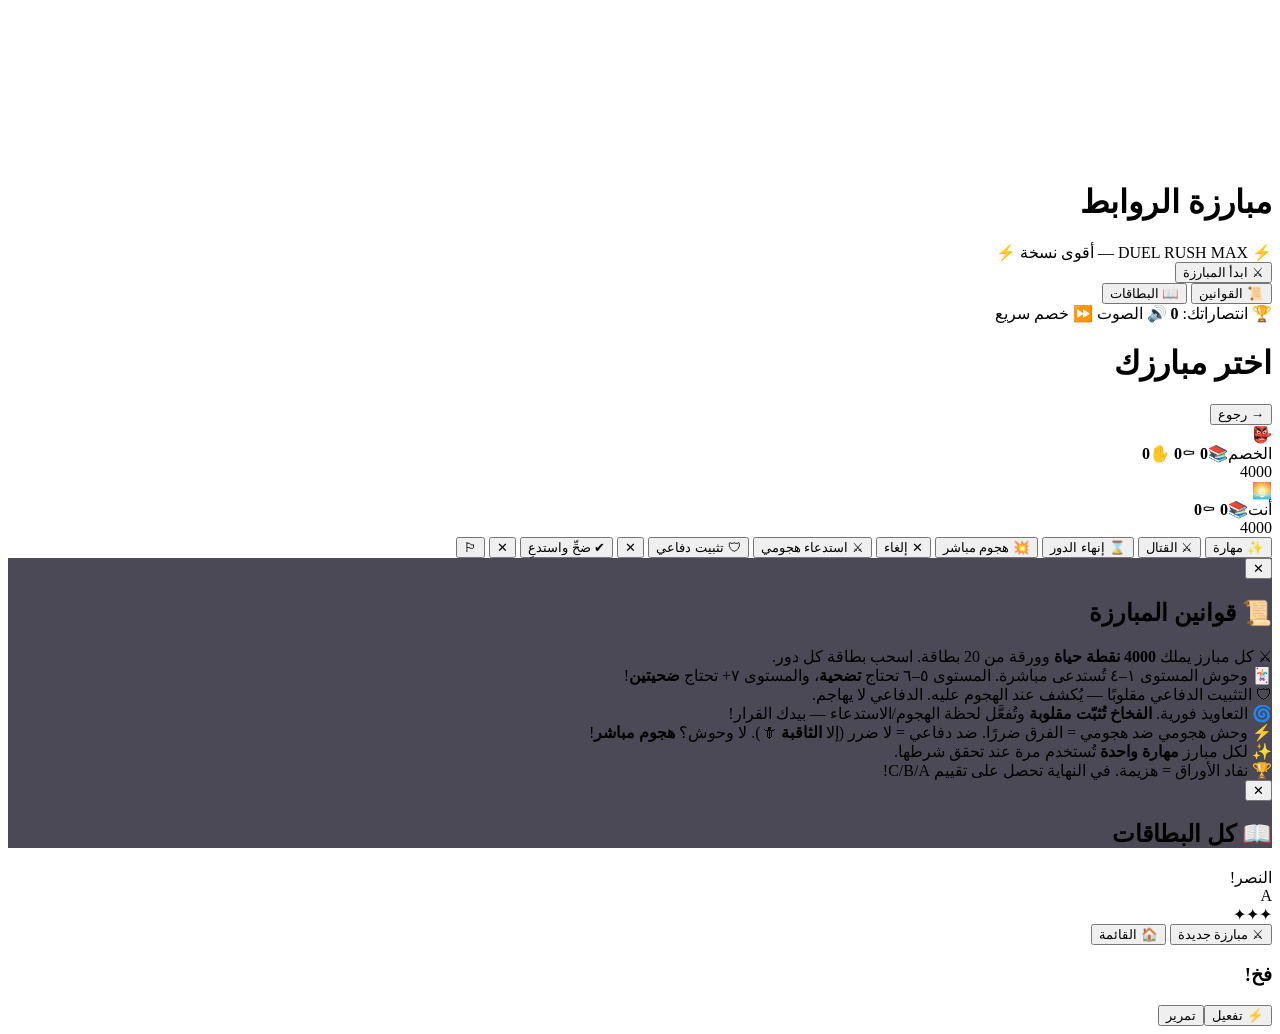
==== commit 734233a3: "Update index.html" ====
--- a/index.html
+++ b/index.html
@@ -1,535 +1,137 @@
 <!DOCTYPE html>
-<html dir="rtl" lang="ar">
+<html lang="ar" dir="rtl">
 <head>
-    <meta charset="UTF-8">
-    <meta name="viewport" content="width=device-width, initial-scale=1.0">
-    <title>يوجي-أو! المعركة المقدسة</title>
-    <style>
-        * { margin: 0; padding: 0; box-sizing: border-box; }
-        body {
-            background: linear-gradient(135deg, #1a0a2e, #2d1b4e);
-            font-family: 'Arial', sans-serif;
-            display: flex;
-            justify-content: center;
-            align-items: center;
-            min-height: 100vh;
-            color: #fff;
-        }
-        #game {
-            background: #2a1a3e;
-            border-radius: 20px;
-            padding: 20px;
-            max-width: 900px;
-            width: 100%;
-            box-shadow: 0 0 50px rgba(255, 215, 0, 0.3);
-            border: 2px solid #ffd700;
-        }
-        #header {
-            display: flex;
-            justify-content: space-between;
-            padding: 10px 20px;
-            background: #1a0a2e;
-            border-radius: 10px;
-            margin-bottom: 15px;
-            font-size: 18px;
-        }
-        .hp {
-            color: #ff4444;
-            font-weight: bold;
-        }
-        .hp.enemy { color: #ff6644; }
-        #field {
-            display: flex;
-            flex-direction: column;
-            gap: 20px;
-            padding: 15px;
-            background: #1e1030;
-            border-radius: 15px;
-            min-height: 400px;
-        }
-        .zone {
-            display: flex;
-            gap: 10px;
-            flex-wrap: wrap;
-            justify-content: center;
-            min-height: 120px;
-            padding: 10px;
-            background: rgba(255,255,255,0.05);
-            border-radius: 10px;
-            border: 1px dashed rgba(255,215,0,0.3);
-        }
-        .zone.enemy-zone { background: rgba(255,0,0,0.1); }
-        .zone.player-zone { background: rgba(0,200,255,0.1); }
-        .card {
-            width: 100px;
-            height: 140px;
-            background: linear-gradient(145deg, #f5e6c8, #d4b896);
-            border-radius: 10px;
-            border: 2px solid #b8956a;
-            display: flex;
-            flex-direction: column;
-            align-items: center;
-            justify-content: center;
-            padding: 8px;
-            cursor: pointer;
-            transition: transform 0.2s, box-shadow 0.2s;
-            color: #1a0a2e;
-            font-size: 12px;
-            text-align: center;
-            position: relative;
-        }
-        .card:hover {
-            transform: translateY(-10px);
-            box-shadow: 0 10px 30px rgba(255,215,0,0.5);
-        }
-        .card.selected {
-            border: 4px solid #ffd700;
-            box-shadow: 0 0 30px #ffd700;
-        }
-        .card .name { font-weight: bold; font-size: 14px; margin-bottom: 5px; }
-        .card .atk-def { font-size: 11px; color: #333; }
-        .card .effect { font-size: 10px; color: #555; margin-top: 5px; }
-        .card-face-down {
-            background: #2a1a3e;
-            border: 2px solid #ffd700;
-            color: #ffd700;
-        }
-        #controls {
-            display: flex;
-            gap: 10px;
-            justify-content: center;
-            margin-top: 15px;
-            flex-wrap: wrap;
-        }
-        .btn {
-            padding: 12px 30px;
-            border: none;
-            border-radius: 10px;
-            font-size: 16px;
-            font-weight: bold;
-            cursor: pointer;
-            transition: transform 0.2s, box-shadow 0.2s;
-            background: #ffd700;
-            color: #1a0a2e;
-        }
-        .btn:hover {
-            transform: scale(1.05);
-            box-shadow: 0 0 30px rgba(255,215,0,0.6);
-        }
-        .btn:disabled {
-            opacity: 0.5;
-            cursor: not-allowed;
-            transform: none;
-        }
-        .btn-danger { background: #ff4444; color: #fff; }
-        .btn-success { background: #44ff88; color: #1a0a2e; }
-        #log {
-            margin-top: 15px;
-            padding: 10px;
-            background: #1a0a2e;
-            border-radius: 10px;
-            min-height: 60px;
-            font-size: 14px;
-            border: 1px solid #ffd70033;
-            max-height: 100px;
-            overflow-y: auto;
-        }
-        #log .turn { color: #ffd700; }
-        #log .damage { color: #ff4444; }
-        #log .heal { color: #44ff88; }
-        #hand {
-            display: flex;
-            gap: 8px;
-            flex-wrap: wrap;
-            justify-content: center;
-            padding: 10px;
-            min-height: 100px;
-            background: rgba(255,255,255,0.03);
-            border-radius: 10px;
-            margin-top: 10px;
-        }
-        #hand .card {
-            width: 80px;
-            height: 110px;
-            font-size: 10px;
-        }
-        .turn-indicator {
-            text-align: center;
-            font-size: 20px;
-            padding: 5px;
-            background: #1a0a2e;
-            border-radius: 10px;
-            margin-bottom: 10px;
-        }
-        @media (max-width: 600px) {
-            .card { width: 70px; height: 100px; font-size: 9px; }
-            #hand .card { width: 60px; height: 85px; }
-            .btn { padding: 8px 16px; font-size: 14px; }
-        }
-    </style>
+<meta charset="UTF-8">
+<meta name="viewport" content="width=device-width,initial-scale=1,maximum-scale=1,user-scalable=no">
+<title>مبارزة الروابط ⚔ DUEL RUSH MAX</title>
+<link rel="preconnect" href="https://fonts.googleapis.com">
+<link href="https://fonts.googleapis.com/css2?family=Lalezar&family=Tajawal:wght@400;700;800&display=swap" rel="stylesheet">
+<link rel="stylesheet" href="css/style.css">
 </head>
 <body>
-<div id="game">
-    <div id="header">
-        <span>⚔️ يوجي-أو! المعركة المقدسة</span>
-        <span>الدور: <span id="turnDisplay">1</span></span>
+<div id="bgEnergy"></div>
+<div id="rays"></div>
+<canvas id="fxC"></canvas>
+<div id="hurtV"></div>
+<div id="banner"></div>
+<div id="toast"></div>
+
+<!-- العنوان -->
+<div class="screen show" id="scrTitle">
+  <div class="titleCards" id="titleCards"></div>
+  <h1 class="logo">مبارزة الروابط</h1>
+  <div class="logo-sub">⚡ DUEL RUSH MAX — أقوى نسخة ⚡</div>
+  <div class="menu-btns">
+    <button class="btn big gold pulse" id="bToSelect">⚔ ابدأ المبارزة</button>
+    <div class="row2">
+      <button class="btn blue" id="bHelp">📜 القوانين</button>
+      <button class="btn dark" id="bColl">📖 البطاقات</button>
     </div>
-
-    <div id="field">
-        <div style="display:flex; justify-content:space-between; padding:0 10px;">
-            <span class="hp enemy">👹 الخصم: <span id="enemyHP">4000</span></span>
-            <span>📜 <span id="enemyHandCount">0</span> بطاقة</span>
-        </div>
-        <div class="zone enemy-zone" id="enemyZone"></div>
-
-        <div class="turn-indicator" id="turnIndicator">🎯 دور اللاعب</div>
-
-        <div class="zone player-zone" id="playerZone"></div>
-        <div style="display:flex; justify-content:space-between; padding:0 10px;">
-            <span class="hp">❤️ اللاعب: <span id="playerHP">4000</span></span>
-            <span>📜 <span id="playerHandCount">0</span> بطاقة</span>
-        </div>
-    </div>
-
-    <div id="hand"></div>
-
-    <div id="controls">
-        <button class="btn btn-success" id="attackBtn">⚔️ هجوم</button>
-        <button class="btn" id="endTurnBtn">⏭️ إنهاء الدور</button>
-        <button class="btn btn-danger" id="resetBtn">🔄 إعادة</button>
-    </div>
-
-    <div id="log">
-        <div>📖 سجل المعركة...</div>
-    </div>
+  </div>
+  <div class="chips">
+    <span class="chip">🏆 انتصاراتك: <b id="winsC">0</b></span>
+    <span class="chip on" id="tSnd">🔊 الصوت</span>
+    <span class="chip" id="tFast">⏩ خصم سريع</span>
+  </div>
 </div>
 
-<script>
-// ============================================================
-//  كل كود اللعبة هنا - انسخ والصق واشتغل فوراً!
-// ============================================================
+<!-- اختيار المبارز -->
+<div class="screen" id="scrSelect">
+  <h1 class="logo small">اختر مبارزك</h1>
+  <div class="charGrid" id="charGrid"></div>
+  <button class="btn dark small" id="bBackT">→ رجوع</button>
+</div>
 
-const GAME = {
-    player: { hp: 4000, hand: [], field: [], maxField: 5 },
-    enemy: { hp: 4000, hand: [], field: [], maxField: 5 },
-    turn: 1,
-    isPlayerTurn: true,
-    selectedCard: null,
-    gameOver: false,
-    log: []
-};
+<!-- المبارزة -->
+<div class="screen" id="scrDuel">
+  <div id="arena">
+    <div class="duelbar" id="oBar">
+      <div class="ava" id="oAva">👺</div>
+      <div class="pinfo">
+        <div class="pname"><span id="oName">الخصم</span><span class="cnt">📚<b id="oDeck">0</b> ⚰<b id="oGy">0</b> ✋<b id="oHandN">0</b></span></div>
+        <div class="lpwrap"><div class="fill foe" id="oFill"></div><div class="lpnum" id="oLP">4000</div><div class="lpnotch"></div></div>
+      </div>
+    </div>
+    <div class="srow" id="oSrow"></div>
+    <div class="mrow foe" id="oMrow"></div>
+    <div id="mid"><span id="turnLbl"></span><div id="msg"></div></div>
+    <div class="mrow mine" id="pMrow"></div>
+    <div class="srow" id="pSrow"></div>
+    <div class="duelbar" id="pBar">
+      <div class="ava" id="pAva">🌅</div>
+      <div class="pinfo">
+        <div class="pname"><span id="pName">أنت</span><span class="cnt">📚<b id="pDeck">0</b> ⚰<b id="pGy">0</b></span></div>
+        <div class="lpwrap"><div class="fill mine" id="pFill"></div><div class="lpnum" id="pLP">4000</div><div class="lpnotch"></div></div>
+      </div>
+    </div>
+    <div id="hand"></div>
+    <div class="ab" id="ab">
+      <button class="btn small gold hidden" id="bSkill">✨ مهارة</button>
+      <button class="btn small red" id="bBattle">⚔ القتال</button>
+      <button class="btn small dark" id="bEnd">⌛ إنهاء الدور</button>
+      <button class="btn small blue hidden" id="aDirect">💥 هجوم مباشر</button>
+      <button class="btn small dark hidden" id="bCancel">✕ إلغاء</button>
+      <button class="btn small hidden" id="bSumA">⚔ استدعاء هجومي</button>
+      <button class="btn small blue hidden" id="bSumD">🛡 تثبيت دفاعي</button>
+      <button class="btn small dark hidden" id="bSumC">✕</button>
+      <span class="trHint hidden" id="trHint"></span>
+      <button class="btn small hidden" id="bTrOk">✔ ضحِّ واستدعِ</button>
+      <button class="btn small dark hidden" id="bTrCancel">✕</button>
+      <button class="btn small red hidden" id="bSurr">🏳</button>
+    </div>
+  </div>
+</div>
 
-// ========== قاعدة البطاقات ==========
-const CARD_DB = [
-    { id: 1, name: 'المحارب الأسطوري', atk: 1800, def: 1200, effect: '+500 ATK إذا معك وحش آخر' },
-    { id: 2, name: 'الساحر المظلم', atk: 2500, def: 2100, effect: 'يعكس تعويذة واحدة' },
-    { id: 3, name: 'التنين الأبيض', atk: 3000, def: 2500, effect: 'وحش أسطوري نادر' },
-    { id: 4, name: 'الجندي الآلي', atk: 1500, def: 1800, effect: 'إذا دمر → +500 HP للاعب' },
-    { id: 5, name: 'حورية البحر', atk: 1200, def: 900, effect: 'تسرق بطاقة من الخصم' },
-    { id: 6, name: 'فارس الظلام', atk: 2000, def: 1600, effect: 'يهاجم مباشرة إذا كان وحش الخصم ضعيف' },
-    { id: 7, name: 'الساحر الصغير', atk: 800, def: 1000, effect: 'يسحب بطاقة عند الاستدعاء' },
-    { id: 8, name: 'التنين الناري', atk: 2200, def: 1400, effect: 'يحرق الخصم بـ 300 نقطة' },
-];
+<!-- القوانين -->
+<div class="screen" id="scrHelp" style="background:rgba(6,3,20,.72)">
+  <div class="panel"><button class="xbtn" data-back="scrTitle">✕</button><h2>📜 قوانين المبارزة</h2>
+    <div class="rules">
+      ⚔ كل مبارز يملك <b>4000 نقطة حياة</b> وورقة من 20 بطاقة. اسحب بطاقة كل دور.<br>
+      🃏 وحوش المستوى ١–٤ تُستدعى مباشرة. المستوى ٥–٦ تحتاج <b>تضحية</b>، والمستوى ٧+ تحتاج <b>ضحيتين</b>!<br>
+      🛡 التثبيت الدفاعي مقلوبًا — يُكشف عند الهجوم عليه. الدفاعي لا يهاجم.<br>
+      🌀 التعاويذ فورية. <b>الفخاخ تُثبّت مقلوبة</b> وتُفعَّل لحظة الهجوم/الاستدعاء — بيدك القرار!<br>
+      ⚡ وحش هجومي ضد هجومي = الفرق ضررًا. ضد دفاعي = لا ضرر (إلا <b>الثاقبة</b> 🗡). لا وحوش؟ <b>هجوم مباشر</b>!<br>
+      ✨ لكل مبارز <b>مهارة واحدة</b> تُستخدم مرة عند تحقق شرطها.<br>
+      🏆 نفاد الأوراق = هزيمة. في النهاية تحصل على تقييم C/B/A!
+    </div>
+  </div>
+</div>
 
-// ========== دوال مساعدة ==========
-function randomCard() {
-    return { ...CARD_DB[Math.floor(Math.random() * CARD_DB.length)] };
-}
+<!-- البطاقات -->
+<div class="screen" id="scrColl" style="background:rgba(6,3,20,.72)">
+  <div class="panel"><button class="xbtn" data-back="scrTitle">✕</button><h2>📖 كل البطاقات</h2><div class="cgrid" id="collGrid"></div></div>
+</div>
 
-function shuffleArray(arr) {
-    for (let i = arr.length - 1; i > 0; i--) {
-        const j = Math.floor(Math.random() * (i + 1));
-        [arr[i], arr[j]] = [arr[j], arr[i]];
-    }
-    return arr;
-}
+<!-- النهاية -->
+<div class="screen" id="scrEnd">
+  <div id="endRays"></div>
+  <div class="end-title" id="endTitle">النصر!</div>
+  <div class="rankBox"><div class="rankL A" id="rankL">A</div><div class="stars" id="rankStars">✦✦✦</div></div>
+  <div class="endStats" id="endStats"></div>
+  <div class="hint" id="endSub"></div>
+  <div class="menu-btns">
+    <button class="btn big gold pulse" id="bAgain">⚔ مبارزة جديدة</button>
+    <button class="btn dark" id="bTitle2">🏠 القائمة</button>
+  </div>
+</div>
 
-function addLog(msg, type = '') {
-    GAME.log.unshift({ msg, type });
-    if (GAME.log.length > 50) GAME.log.pop();
-    renderLog();
-}
+<!-- نافذة الفخ -->
+<div class="screen" id="ask">
+  <div class="askP">
+    <h3 id="askT">فخ!</h3>
+    <p id="askD"></p>
+    <div class="row2"><button class="btn small" id="askYes">⚡ تفعيل</button><button class="btn small dark" id="askNo">تمرير</button></div>
+    <div class="askBarW"><div id="askBar"></div></div>
+  </div>
+</div>
 
-// ========== نظام المعركة ==========
-function startGame() {
-    GAME.player.hp = 4000;
-    GAME.player.hand = [];
-    GAME.player.field = [];
-    GAME.enemy.hp = 4000;
-    GAME.enemy.hand = [];
-    GAME.enemy.field = [];
-    GAME.turn = 1;
-    GAME.isPlayerTurn = true;
-    GAME.selectedCard = null;
-    GAME.gameOver = false;
-    GAME.log = [];
+<div id="zoom"><div id="zoomCard"></div><div class="ztxt" id="zoomTxt"></div></div>
 
-    // توزيع البطاقات
-    for (let i = 0; i < 5; i++) {
-        GAME.player.hand.push(randomCard());
-        GAME.enemy.hand.push(randomCard());
-    }
-
-    addLog('🎮 بدأت المعركة! اللاعب يبدأ أولاً.', '');
-    renderAll();
-}
-
-function drawCard(target) {
-    const who = target === 'player' ? GAME.player : GAME.enemy;
-    if (who.hand.length < 10) {
-        who.hand.push(randomCard());
-        addLog(`${target === 'player' ? 'اللاعب' : 'الخصم'} سحب بطاقة.`, '');
-        return true;
-    }
-    return false;
-}
-
-function summonCard(target, cardIndex) {
-    const who = target === 'player' ? GAME.player : GAME.enemy;
-    if (who.field.length >= who.maxField) {
-        addLog('⚠️ الحقل ممتلئ!', '');
-        return false;
-    }
-    if (who.hand.length <= cardIndex) return false;
-    const card = who.hand.splice(cardIndex, 1)[0];
-    who.field.push(card);
-    addLog(`${target === 'player' ? 'اللاعب' : 'الخصم'} استدعى ${card.name} (ATK:${card.atk})`, '');
-    return true;
-}
-
-function attackPlayer(attackerCard, targetIndex = 0) {
-    if (GAME.gameOver) return;
-    if (!GAME.isPlayerTurn) {
-        addLog('⛔ ليس دورك!', '');
-        return;
-    }
-    if (GAME.enemy.hp <= 0) {
-        addLog('🎉 الخصم مهزوم!', '');
-        return;
-    }
-
-    // هجوم مباشر
-    if (GAME.enemy.field.length === 0) {
-        GAME.enemy.hp -= attackerCard.atk;
-        addLog(`⚡ ${attackerCard.name} يهاجم مباشرة! -${attackerCard.atk} HP`, 'damage');
-        checkWin();
-        renderAll();
-        return;
-    }
-
-    // هجوم على وحش الخصم (اختر أول واحد)
-    const target = GAME.enemy.field[targetIndex % GAME.enemy.field.length];
-    if (attackerCard.atk > target.atk) {
-        GAME.enemy.field.splice(targetIndex % GAME.enemy.field.length, 1);
-        GAME.enemy.hp -= (attackerCard.atk - target.atk);
-        addLog(`💥 ${attackerCard.name} دمر ${target.name}! -${attackerCard.atk - target.atk} HP`, 'damage');
-        // تأثير الجندي الآلي
-        if (target.effect.includes('+500 HP')) {
-            GAME.player.hp = Math.min(4000, GAME.player.hp + 500);
-            addLog('❤️ الجندي الآلي أعاد 500 HP!', 'heal');
-        }
-    } else if (attackerCard.atk < target.atk) {
-        GAME.player.hp -= (target.atk - attackerCard.atk);
-        const idx = GAME.player.field.indexOf(attackerCard);
-        if (idx !== -1) GAME.player.field.splice(idx, 1);
-        addLog(`💔 ${attackerCard.name} دمر بواسطة ${target.name}! -${target.atk - attackerCard.atk} HP`, 'damage');
-    } else {
-        addLog(`🤝 تعادل! ${attackerCard.name} و ${target.name} تدمرا.`, '');
-        const idx = GAME.player.field.indexOf(attackerCard);
-        if (idx !== -1) GAME.player.field.splice(idx, 1);
-        const idx2 = GAME.enemy.field.indexOf(target);
-        if (idx2 !== -1) GAME.enemy.field.splice(idx2, 1);
-    }
-
-    checkWin();
-    renderAll();
-}
-
-function enemyTurn() {
-    if (GAME.gameOver) return;
-    if (GAME.isPlayerTurn) {
-        addLog('⏳ انتظر دور الخصم...', '');
-        return;
-    }
-
-    // الخصم يسحب بطاقة
-    drawCard('enemy');
-
-    // الخصم يستدعي إذا كان عنده أقل من 3 وحوش
-    if (GAME.enemy.field.length < 3 && GAME.enemy.hand.length > 0) {
-        summonCard('enemy', 0);
-    }
-
-    // الخصم يهاجم
-    if (GAME.enemy.field.length > 0 && GAME.player.hp > 0) {
-        const attacker = GAME.enemy.field[0];
-        if (GAME.player.field.length === 0) {
-            GAME.player.hp -= attacker.atk;
-            addLog(`👹 الخصم يهاجم مباشرة! -${attacker.atk} HP`, 'damage');
-        } else {
-            const target = GAME.player.field[0];
-            if (attacker.atk > target.atk) {
-                GAME.player.field.splice(0, 1);
-                GAME.player.hp -= (attacker.atk - target.atk);
-                addLog(`👹 ${attacker.name} دمر ${target.name}! -${attacker.atk - target.atk} HP`, 'damage');
-            } else if (attacker.atk < target.atk) {
-                GAME.enemy.field.splice(0, 1);
-                addLog(`🛡️ ${target.name} دمر ${attacker.name}!`, '');
-            } else {
-                GAME.player.field.splice(0, 1);
-                GAME.enemy.field.splice(0, 1);
-                addLog(`🤝 تعادل!`, '');
-            }
-        }
-    }
-
-    checkWin();
-    renderAll();
-    GAME.turn++;
-    GAME.isPlayerTurn = true;
-    document.getElementById('turnDisplay').textContent = GAME.turn;
-    addLog(`🔄 بداية الدور ${GAME.turn} - دور اللاعب`, 'turn');
-    renderAll();
-}
-
-function checkWin() {
-    if (GAME.player.hp <= 0) {
-        GAME.player.hp = 0;
-        GAME.gameOver = true;
-        addLog('💀 هزمت! الخصم يفوز!', 'damage');
-        renderAll();
-        return true;
-    }
-    if (GAME.enemy.hp <= 0) {
-        GAME.enemy.hp = 0;
-        GAME.gameOver = true;
-        addLog('🏆 انتصرت! مبروك!', 'heal');
-        renderAll();
-        return true;
-    }
-    return false;
-}
-
-// ========== العرض (Rendering) ==========
-function renderAll() {
-    renderZone('playerZone', GAME.player.field, 'player');
-    renderZone('enemyZone', GAME.enemy.field, 'enemy');
-    renderHand();
-    document.getElementById('playerHP').textContent = GAME.player.hp;
-    document.getElementById('enemyHP').textContent = GAME.enemy.hp;
-    document.getElementById('playerHandCount').textContent = GAME.player.hand.length;
-    document.getElementById('enemyHandCount').textContent = GAME.enemy.hand.length;
-    document.getElementById('turnDisplay').textContent = GAME.turn;
-    document.getElementById('turnIndicator').textContent = GAME.isPlayerTurn ? '🎯 دور اللاعب' : '👹 دور الخصم';
-    document.getElementById('attackBtn').disabled = !GAME.isPlayerTurn || GAME.gameOver;
-}
-
-function renderZone(zoneId, cards, owner) {
-    const zone = document.getElementById(zoneId);
-    zone.innerHTML = '';
-    cards.forEach((card, idx) => {
-        const div = document.createElement('div');
-        div.className = 'card';
-        if (owner === 'enemy' && !GAME.isPlayerTurn) {
-            div.classList.add('card-face-down');
-            div.textContent = '❓ وجه للأسفل';
-        } else {
-            div.innerHTML = `
-                <div class="name">${card.name}</div>
-                <div class="atk-def">⚔️${card.atk} 🛡️${card.def}</div>
-                <div class="effect">${card.effect || ''}</div>
-            `;
-        }
-        if (owner === 'player' && GAME.selectedCard === card) {
-            div.classList.add('selected');
-        }
-        if (owner === 'player' && GAME.isPlayerTurn && !GAME.gameOver) {
-            div.onclick = () => selectCard(card);
-        }
-        zone.appendChild(div);
-    });
-}
-
-function renderHand() {
-    const hand = document.getElementById('hand');
-    hand.innerHTML = '';
-    GAME.player.hand.forEach((card, idx) => {
-        const div = document.createElement('div');
-        div.className = 'card';
-        div.innerHTML = `
-            <div class="name">${card.name}</div>
-            <div class="atk-def">⚔️${card.atk} 🛡️${card.def}</div>
-            <div class="effect">${card.effect || ''}</div>
-        `;
-        if (GAME.isPlayerTurn && !GAME.gameOver && GAME.player.field.length < GAME.player.maxField) {
-            div.style.cursor = 'pointer';
-            div.onclick = () => {
-                if (summonCard('player', idx)) renderAll();
-            };
-        } else {
-            div.style.opacity = '0.6';
-        }
-        hand.appendChild(div);
-    });
-}
-
-function renderLog() {
-    const logDiv = document.getElementById('log');
-    logDiv.innerHTML = GAME.log.slice(0, 20).map(e =>
-        `<div class="${e.type}">${e.msg}</div>`
-    ).join('');
-}
-
-// ========== التفاعل ==========
-function selectCard(card) {
-    if (!GAME.isPlayerTurn || GAME.gameOver) return;
-    if (GAME.selectedCard === card) {
-        GAME.selectedCard = null;
-    } else if (GAME.player.field.includes(card)) {
-        GAME.selectedCard = card;
-        addLog(`🔍 تم اختيار ${card.name}`, '');
-    }
-    renderAll();
-}
-
-function handleAttack() {
-    if (GAME.gameOver) return;
-    if (!GAME.isPlayerTurn) {
-        addLog('⛔ ليس دورك!', '');
-        return;
-    }
-    if (GAME.selectedCard && GAME.player.field.includes(GAME.selectedCard)) {
-        attackPlayer(GAME.selectedCard);
-        GAME.selectedCard = null;
-        renderAll();
-    } else {
-        addLog('⚠️ اختر وحشاً أولاً (اضغط على بطاقتك في الحقل)', '');
-    }
-}
-
-function endTurn() {
-    if (GAME.gameOver) return;
-    if (!GAME.isPlayerTurn) {
-        addLog('⛔ ليس دورك!', '');
-        return;
-    }
-    GAME.isPlayerTurn = false;
-    // سحب بطاقة في بداية دور الخصم
-    drawCard('enemy');
-    renderAll();
-    addLog('👹 دور الخصم...', 'turn');
-    // هجوم الخصم بعد تأخير بسيط
-    setTimeout(() => {
-        enemyTurn();
-    }, 500);
-}
-
-// ========== بدء اللعبة ==========
-document.getElementById('attackBtn').onclick = handleAttack;
-document.getElementById('endTurnBtn').onclick = endTurn;
-document.getElementById('resetBtn').onclick = startGame;
-
-startGame();
-</script>
+<script src="js/data.js"></script>
+<script src="js/audio.js"></script>
+<script src="js/fx.js"></script>
+<script src="js/game.js"></script>
+<script src="js/ui.js"></script>
+<script src="js/main.js"></script>
 </body>
 </html>
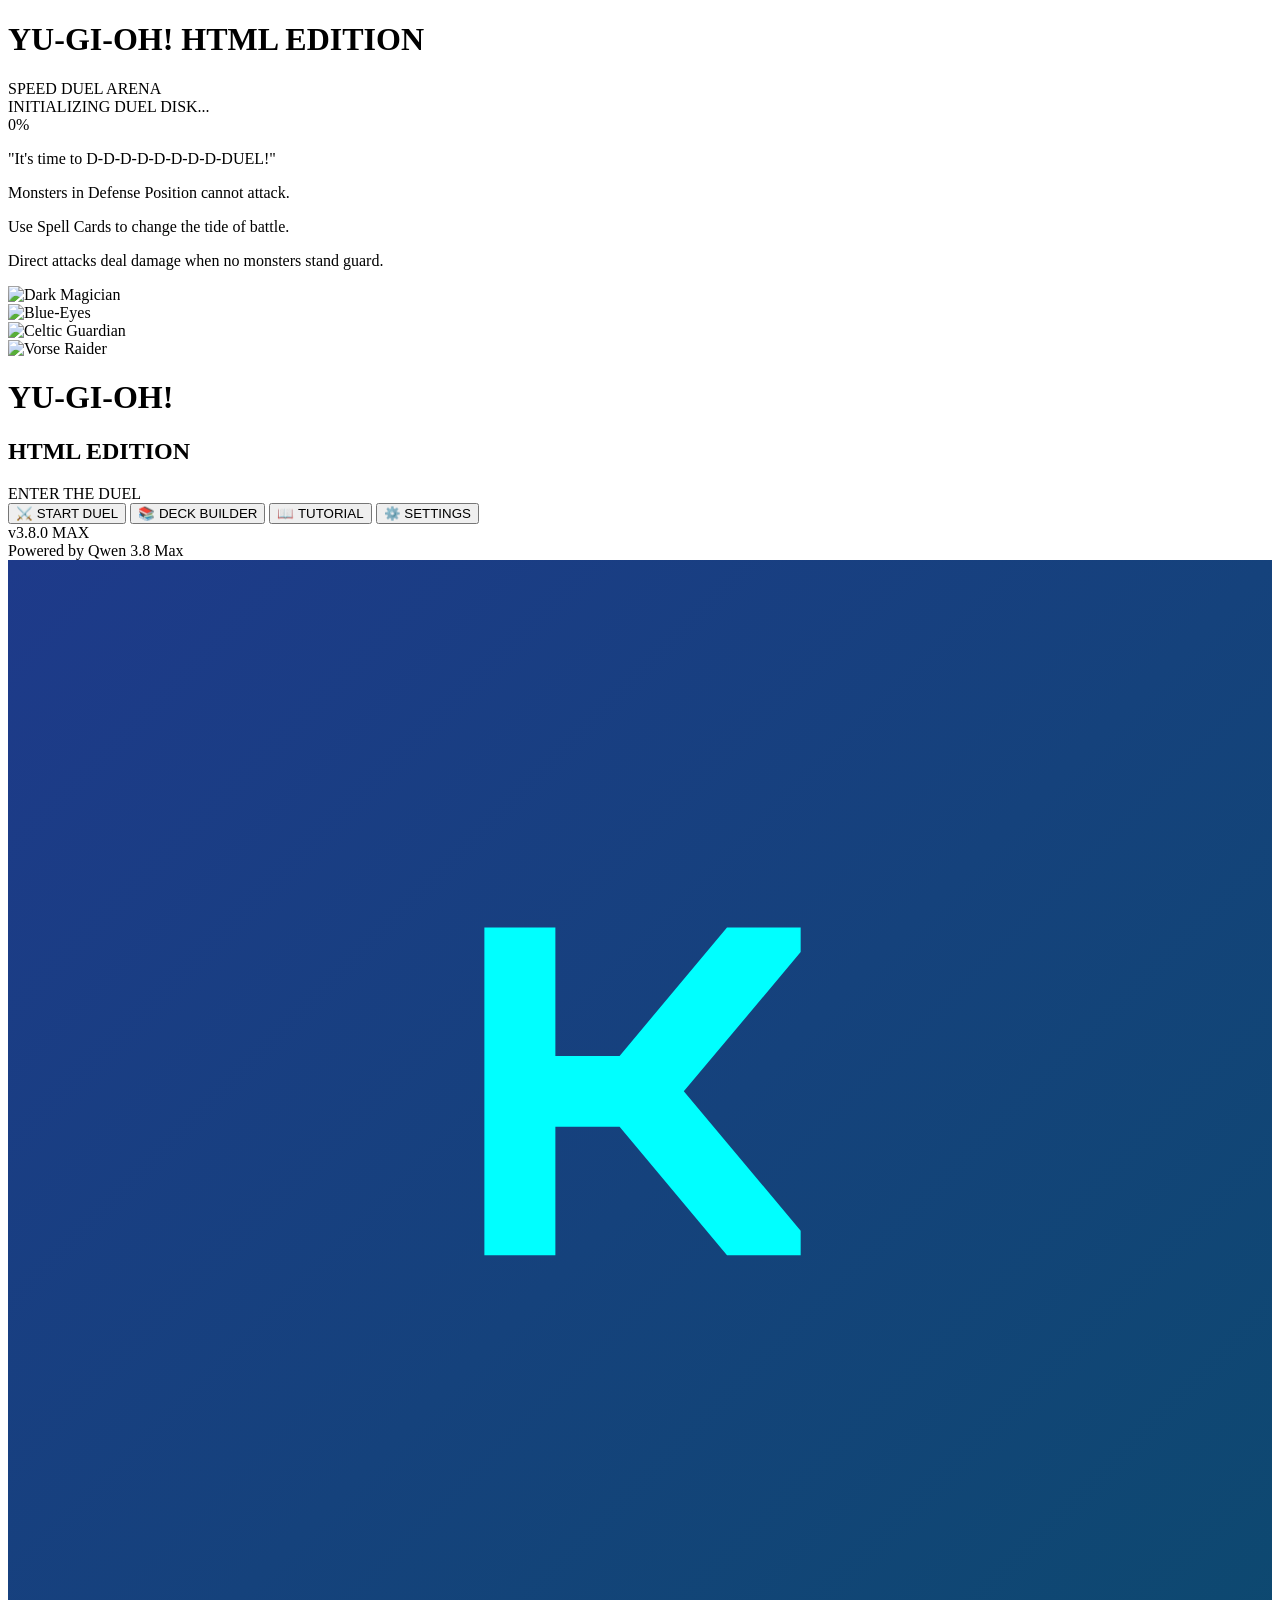
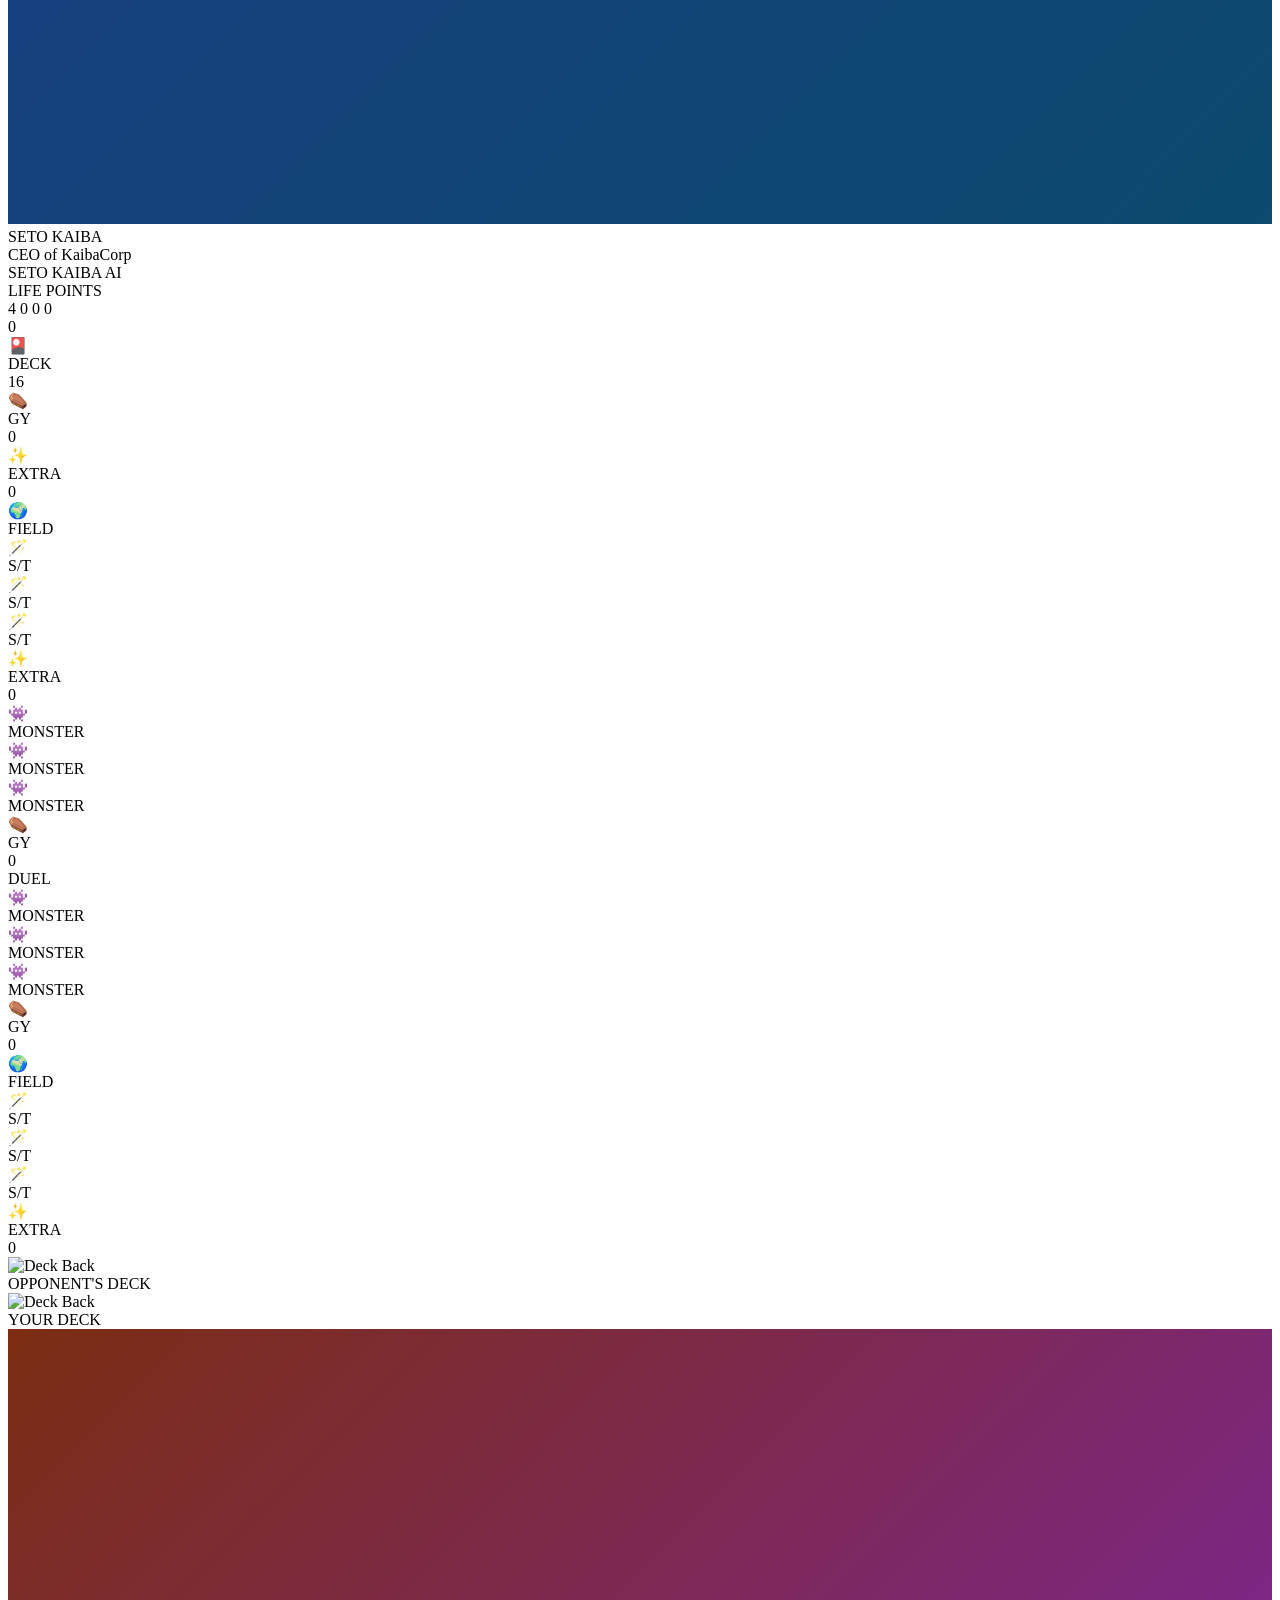
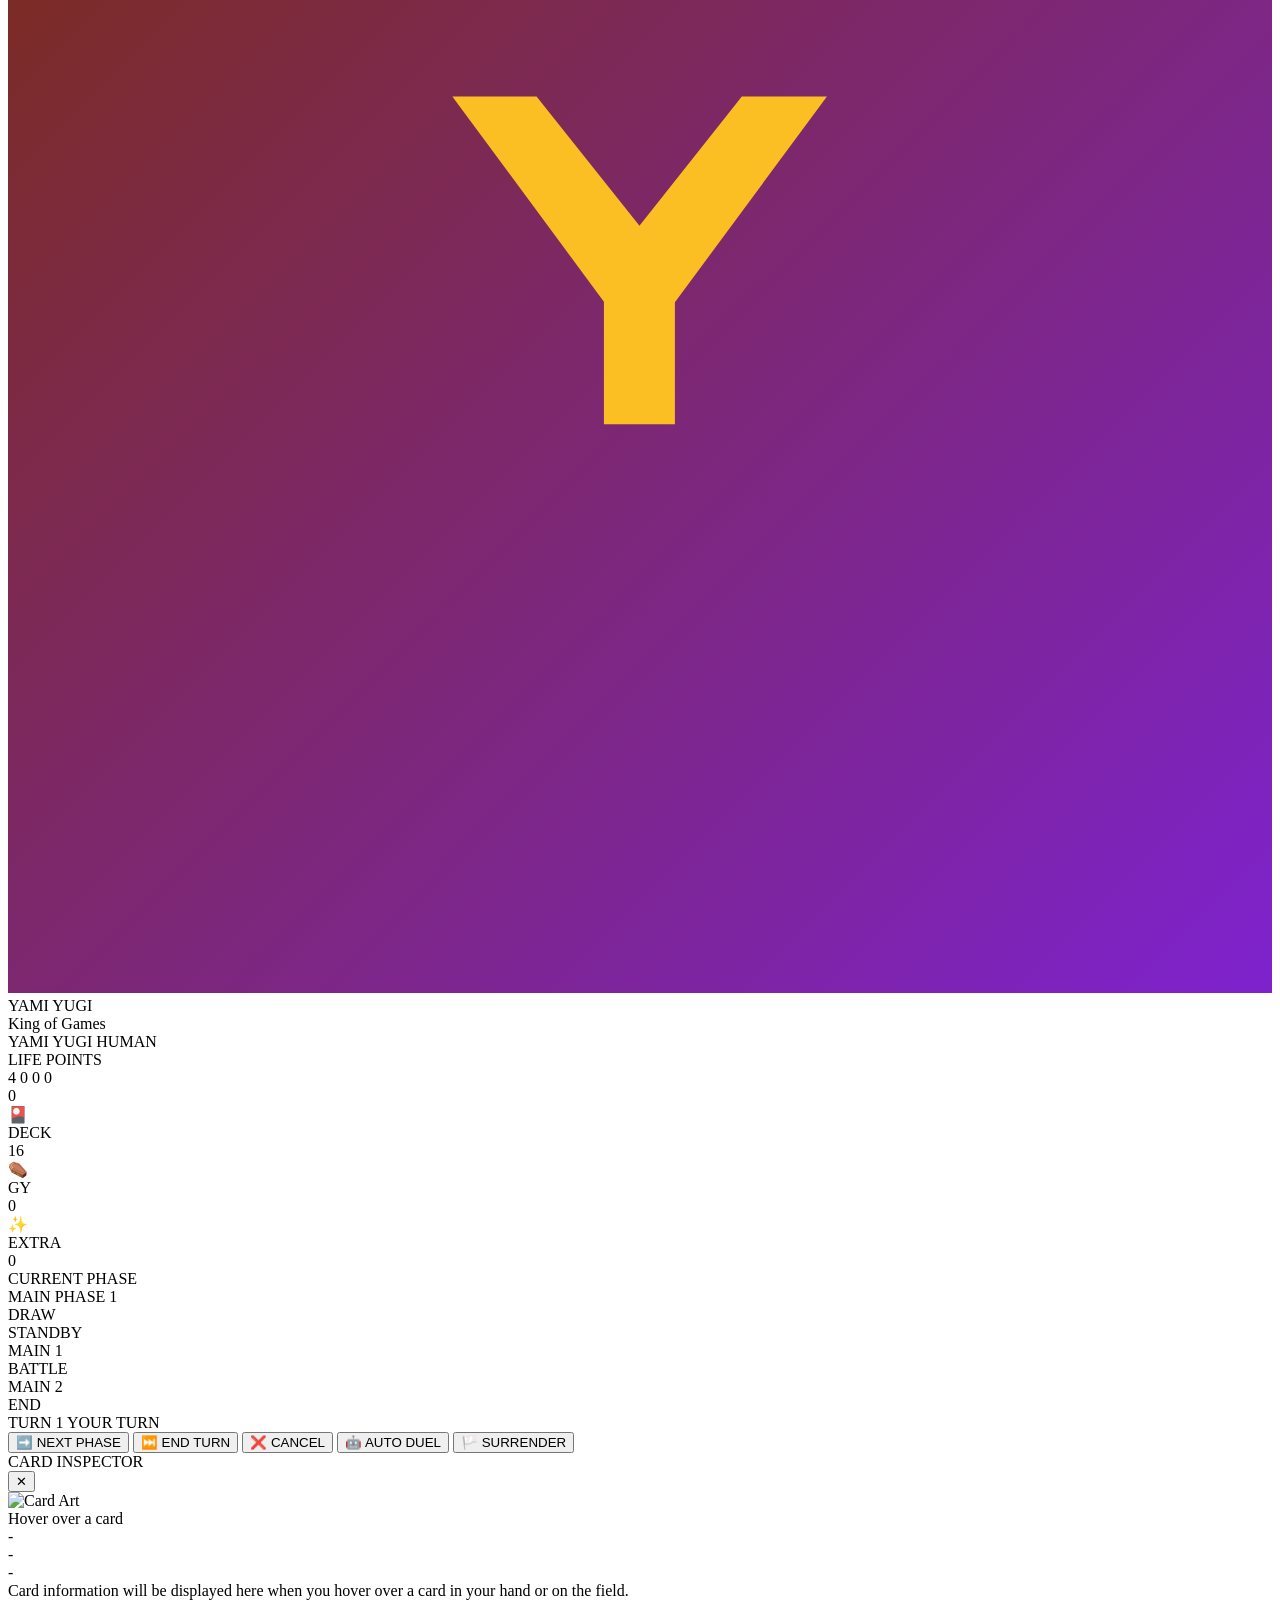
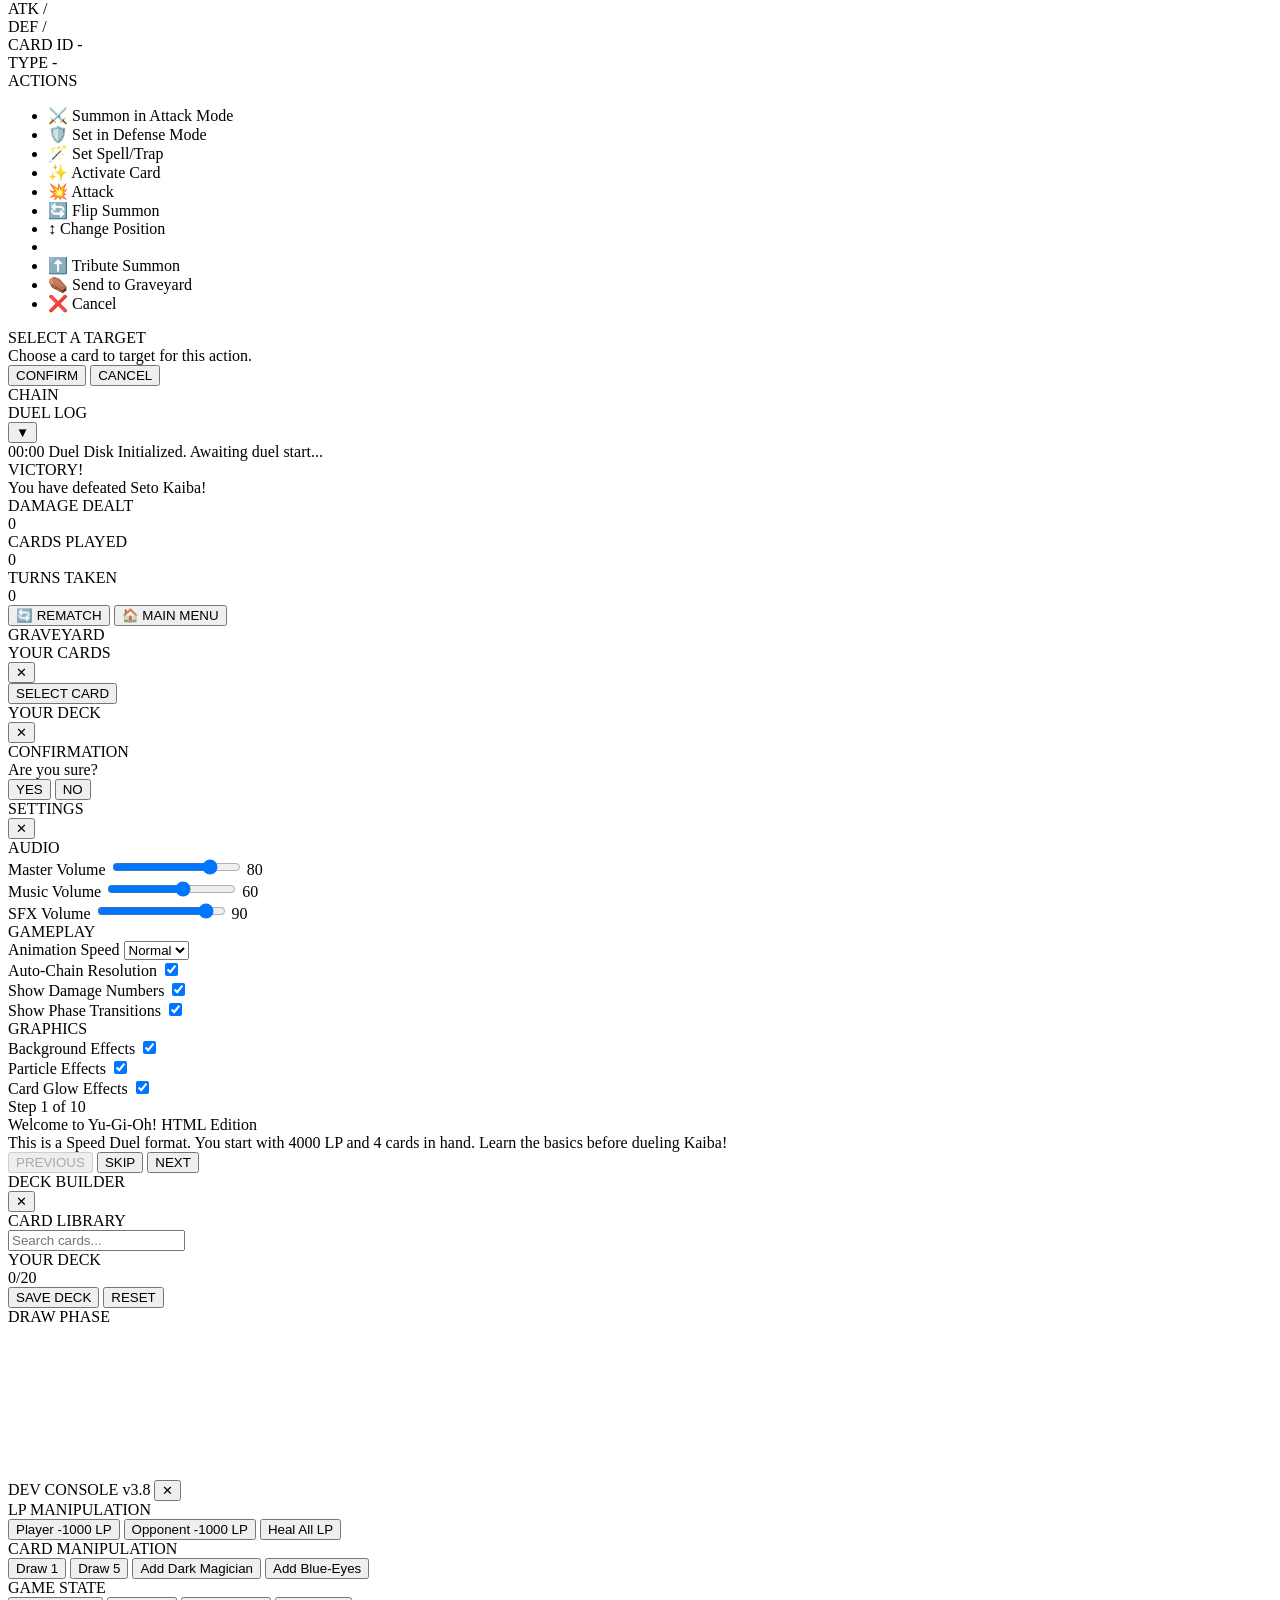
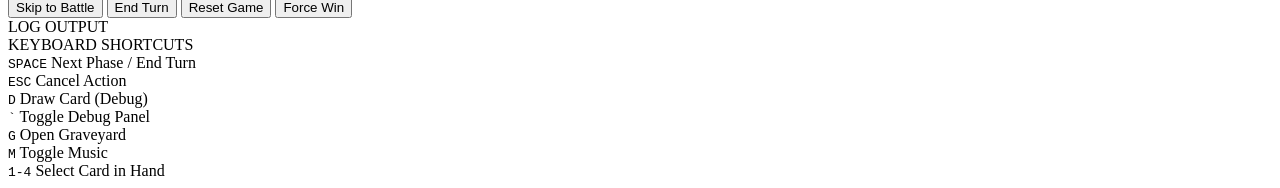
==== commit ebaf28a8: "Update index.html" ====
--- a/index.html
+++ b/index.html
@@ -1,137 +1,1054 @@
 <!DOCTYPE html>
-<html lang="ar" dir="rtl">
+<html lang="en">
 <head>
-<meta charset="UTF-8">
-<meta name="viewport" content="width=device-width,initial-scale=1,maximum-scale=1,user-scalable=no">
-<title>مبارزة الروابط ⚔ DUEL RUSH MAX</title>
-<link rel="preconnect" href="https://fonts.googleapis.com">
-<link href="https://fonts.googleapis.com/css2?family=Lalezar&family=Tajawal:wght@400;700;800&display=swap" rel="stylesheet">
-<link rel="stylesheet" href="css/style.css">
+    <meta charset="UTF-8">
+    <meta name="viewport" content="width=device-width, initial-scale=1.0, maximum-scale=1.0, user-scalable=no">
+    <meta name="description" content="Yu-Gi-Oh HTML Edition - A massive, fully functional web browser card game inspired by Duel Links. Speed Duel Format.">
+    <meta name="author" content="Qwen 3.8 Max">
+    <meta name="theme-color" content="#0a0f24">
+    <title>Yu-Gi-Oh! HTML Edition | Speed Duel Arena</title>
+    
+    <link rel="stylesheet" href="style.css">
+    <link rel="icon" type="image/x-icon" href="https://images.ygoprodeck.com/images/cards/46986414.jpg">
+    
+    <link rel="preconnect" href="https://images.ygoprodeck.com">
+    <link rel="preconnect" href="https://fonts.googleapis.com">
+    <link rel="preconnect" href="https://fonts.gstatic.com" crossorigin>
+    <link href="https://fonts.googleapis.com/css2?family=Orbitron:wght@400;500;600;700;800;900&family=Rajdhani:wght@300;400;500;600;700&family=Teko:wght@300;400;500;600;700&display=swap" rel="stylesheet">
 </head>
-<body>
-<div id="bgEnergy"></div>
-<div id="rays"></div>
-<canvas id="fxC"></canvas>
-<div id="hurtV"></div>
-<div id="banner"></div>
-<div id="toast"></div>
-
-<!-- العنوان -->
-<div class="screen show" id="scrTitle">
-  <div class="titleCards" id="titleCards"></div>
-  <h1 class="logo">مبارزة الروابط</h1>
-  <div class="logo-sub">⚡ DUEL RUSH MAX — أقوى نسخة ⚡</div>
-  <div class="menu-btns">
-    <button class="btn big gold pulse" id="bToSelect">⚔ ابدأ المبارزة</button>
-    <div class="row2">
-      <button class="btn blue" id="bHelp">📜 القوانين</button>
-      <button class="btn dark" id="bColl">📖 البطاقات</button>
+<body id="game-body" data-game-state="loading" data-turn="player" data-phase="standby">
+
+    <!-- ============================================= -->
+    <!-- LOADING / SPLASH SCREEN                        -->
+    <!-- ============================================= -->
+    <div id="loading-screen" class="screen-overlay active">
+        <div class="loading-background">
+            <div class="loading-grid"></div>
+            <div class="loading-orb"></div>
+        </div>
+        <div class="loading-content">
+            <div class="logo-container">
+                <div class="logo-glow"></div>
+                <h1 class="game-logo">
+                    <span class="logo-yu">YU-GI-OH!</span>
+                    <span class="logo-edition">HTML EDITION</span>
+                </h1>
+                <div class="logo-subtitle">SPEED DUEL ARENA</div>
+            </div>
+            <div class="loading-bar-container">
+                <div class="loading-bar">
+                    <div class="loading-bar-progress" id="loading-progress"></div>
+                </div>
+                <div class="loading-text" id="loading-text">INITIALIZING DUEL DISK...</div>
+                <div class="loading-percent" id="loading-percent">0%</div>
+            </div>
+            <div class="loading-tips">
+                <p class="tip" data-tip="0">"It's time to D-D-D-D-D-D-D-D-DUEL!"</p>
+                <p class="tip hidden" data-tip="1">Monsters in Defense Position cannot attack.</p>
+                <p class="tip hidden" data-tip="2">Use Spell Cards to change the tide of battle.</p>
+                <p class="tip hidden" data-tip="3">Direct attacks deal damage when no monsters stand guard.</p>
+            </div>
+        </div>
     </div>
-  </div>
-  <div class="chips">
-    <span class="chip">🏆 انتصاراتك: <b id="winsC">0</b></span>
-    <span class="chip on" id="tSnd">🔊 الصوت</span>
-    <span class="chip" id="tFast">⏩ خصم سريع</span>
-  </div>
-</div>
-
-<!-- اختيار المبارز -->
-<div class="screen" id="scrSelect">
-  <h1 class="logo small">اختر مبارزك</h1>
-  <div class="charGrid" id="charGrid"></div>
-  <button class="btn dark small" id="bBackT">→ رجوع</button>
-</div>
-
-<!-- المبارزة -->
-<div class="screen" id="scrDuel">
-  <div id="arena">
-    <div class="duelbar" id="oBar">
-      <div class="ava" id="oAva">👺</div>
-      <div class="pinfo">
-        <div class="pname"><span id="oName">الخصم</span><span class="cnt">📚<b id="oDeck">0</b> ⚰<b id="oGy">0</b> ✋<b id="oHandN">0</b></span></div>
-        <div class="lpwrap"><div class="fill foe" id="oFill"></div><div class="lpnum" id="oLP">4000</div><div class="lpnotch"></div></div>
-      </div>
+
+    <!-- ============================================= -->
+    <!-- MAIN MENU SCREEN                               -->
+    <!-- ============================================= -->
+    <div id="main-menu" class="screen-overlay">
+        <div class="menu-background">
+            <div class="menu-particles"></div>
+            <div class="menu-cards-floating">
+                <div class="floating-card" style="--delay: 0s; --x: 10%; --y: 20%;"><img src="https://images.ygoprodeck.com/images/cards/46986414.jpg" alt="Dark Magician"></div>
+                <div class="floating-card" style="--delay: 2s; --x: 85%; --y: 30%;"><img src="https://images.ygoprodeck.com/images/cards/89631139.jpg" alt="Blue-Eyes"></div>
+                <div class="floating-card" style="--delay: 4s; --x: 20%; --y: 75%;"><img src="https://images.ygoprodeck.com/images/cards/91152256.jpg" alt="Celtic Guardian"></div>
+                <div class="floating-card" style="--delay: 6s; --x: 75%; --y: 70%;"><img src="https://images.ygoprodeck.com/images/cards/14898066.jpg" alt="Vorse Raider"></div>
+            </div>
+        </div>
+        <div class="menu-content">
+            <div class="menu-logo">
+                <h1 class="menu-title">YU-GI-OH!</h1>
+                <h2 class="menu-subtitle">HTML EDITION</h2>
+                <div class="menu-tagline">ENTER THE DUEL</div>
+            </div>
+            <div class="menu-buttons">
+                <button class="menu-btn primary" id="btn-start-duel">
+                    <span class="btn-icon">⚔️</span>
+                    <span class="btn-text">START DUEL</span>
+                    <span class="btn-glow"></span>
+                </button>
+                <button class="menu-btn secondary" id="btn-deck-builder">
+                    <span class="btn-icon">📚</span>
+                    <span class="btn-text">DECK BUILDER</span>
+                </button>
+                <button class="menu-btn secondary" id="btn-tutorial">
+                    <span class="btn-icon">📖</span>
+                    <span class="btn-text">TUTORIAL</span>
+                </button>
+                <button class="menu-btn secondary" id="btn-settings">
+                    <span class="btn-icon">⚙️</span>
+                    <span class="btn-text">SETTINGS</span>
+                </button>
+            </div>
+            <div class="menu-footer">
+                <div class="menu-version">v3.8.0 MAX</div>
+                <div class="menu-credits">Powered by Qwen 3.8 Max</div>
+            </div>
+        </div>
     </div>
-    <div class="srow" id="oSrow"></div>
-    <div class="mrow foe" id="oMrow"></div>
-    <div id="mid"><span id="turnLbl"></span><div id="msg"></div></div>
-    <div class="mrow mine" id="pMrow"></div>
-    <div class="srow" id="pSrow"></div>
-    <div class="duelbar" id="pBar">
-      <div class="ava" id="pAva">🌅</div>
-      <div class="pinfo">
-        <div class="pname"><span id="pName">أنت</span><span class="cnt">📚<b id="pDeck">0</b> ⚰<b id="pGy">0</b></span></div>
-        <div class="lpwrap"><div class="fill mine" id="pFill"></div><div class="lpnum" id="pLP">4000</div><div class="lpnotch"></div></div>
-      </div>
+
+    <!-- ============================================= -->
+    <!-- MAIN GAME CONTAINER                            -->
+    <!-- ============================================= -->
+    <div id="game-container" class="hidden">
+        
+        <!-- ========================================= -->
+        <!-- TOP HUD - OPPONENT (SETO KAIBA)            -->
+        <!-- ========================================= -->
+        <div id="opponent-hud" class="hud-container opponent">
+            <div class="hud-frame">
+                <div class="hud-portrait-frame">
+                    <div class="hud-portrait-glow"></div>
+                    <div class="hud-portrait" data-player="opponent">
+                        <div class="portrait-image">
+                            <svg viewBox="0 0 100 100" class="portrait-svg">
+                                <defs>
+                                    <linearGradient id="kaiba-grad" x1="0%" y1="0%" x2="100%" y2="100%">
+                                        <stop offset="0%" stop-color="#1e3a8a"/>
+                                        <stop offset="100%" stop-color="#0c4a6e"/>
+                                    </linearGradient>
+                                </defs>
+                                <rect width="100" height="100" fill="url(#kaiba-grad)"/>
+                                <text x="50" y="55" text-anchor="middle" fill="#00ffff" font-size="36" font-family="Orbitron" font-weight="900">K</text>
+                            </svg>
+                        </div>
+                        <div class="portrait-name">SETO KAIBA</div>
+                        <div class="portrait-title">CEO of KaibaCorp</div>
+                    </div>
+                </div>
+                <div class="hud-info">
+                    <div class="player-name">
+                        <span class="name-text">SETO KAIBA</span>
+                        <span class="name-badge">AI</span>
+                    </div>
+                    <div class="lp-container opponent-lp">
+                        <div class="lp-label">LIFE POINTS</div>
+                        <div class="lp-value-frame">
+                            <div class="lp-bar">
+                                <div class="lp-bar-fill" id="opponent-lp-bar" style="width: 100%;"></div>
+                            </div>
+                            <div class="lp-digits" id="opponent-lp-display">
+                                <span class="digit" data-place="1000">4</span>
+                                <span class="digit" data-place="100">0</span>
+                                <span class="digit" data-place="10">0</span>
+                                <span class="digit" data-place="1">0</span>
+                            </div>
+                        </div>
+                        <div class="lp-damage" id="opponent-damage-flash">0</div>
+                    </div>
+                </div>
+                <div class="hud-deck-info">
+                    <div class="deck-counter">
+                        <div class="deck-icon">🎴</div>
+                        <div class="deck-label">DECK</div>
+                        <div class="deck-value" id="opponent-deck-count">16</div>
+                    </div>
+                    <div class="deck-counter">
+                        <div class="deck-icon">⚰️</div>
+                        <div class="deck-label">GY</div>
+                        <div class="deck-value" id="opponent-gy-count">0</div>
+                    </div>
+                    <div class="deck-counter">
+                        <div class="deck-icon">✨</div>
+                        <div class="deck-label">EXTRA</div>
+                        <div class="deck-value" id="opponent-extra-count">0</div>
+                    </div>
+                </div>
+            </div>
+        </div>
+
+        <!-- ========================================= -->
+        <!-- OPPONENT HAND (FACE DOWN)                  -->
+        <!-- ========================================= -->
+        <div id="opponent-hand" class="hand-container opponent-hand">
+            <div class="hand-frame">
+                <div class="hand-cards" id="opponent-hand-cards"></div>
+            </div>
+        </div>
+
+        <!-- ========================================= -->
+        <!-- ARENA - DUEL FIELD (3D PERSPECTIVE)        -->
+        <!-- ========================================= -->
+        <div id="arena" class="arena-container">
+            <div class="arena-background">
+                <div class="bg-grid"></div>
+                <div class="bg-glow bg-glow-1"></div>
+                <div class="bg-glow bg-glow-2"></div>
+                <div class="bg-glow bg-glow-3"></div>
+                <div class="bg-circuit-lines"></div>
+            </div>
+
+            <div class="arena-field">
+                <!-- OPPONENT FIELD -->
+                <div class="field-side opponent-field" data-owner="opponent">
+                    <div class="field-row">
+                        <!-- Field Spell Zone -->
+                        <div class="zone field-spell-zone" data-zone-type="field" data-owner="opponent" id="opponent-field-zone">
+                            <div class="zone-placeholder">
+                                <div class="zone-icon">🌍</div>
+                                <div class="zone-label">FIELD</div>
+                            </div>
+                        </div>
+                        <!-- Spell/Trap Zones Opponent -->
+                        <div class="spelltrap-row opponent-st-row">
+                            <div class="zone spelltrap-zone" data-zone-type="spelltrap" data-owner="opponent" data-index="0" id="opponent-st-0">
+                                <div class="zone-placeholder">
+                                    <div class="zone-icon">🪄</div>
+                                    <div class="zone-label">S/T</div>
+                                </div>
+                            </div>
+                            <div class="zone spelltrap-zone" data-zone-type="spelltrap" data-owner="opponent" data-index="1" id="opponent-st-1">
+                                <div class="zone-placeholder">
+                                    <div class="zone-icon">🪄</div>
+                                    <div class="zone-label">S/T</div>
+                                </div>
+                            </div>
+                            <div class="zone spelltrap-zone" data-zone-type="spelltrap" data-owner="opponent" data-index="2" id="opponent-st-2">
+                                <div class="zone-placeholder">
+                                    <div class="zone-icon">🪄</div>
+                                    <div class="zone-label">S/T</div>
+                                </div>
+                            </div>
+                        </div>
+                        <!-- Extra Deck Zone -->
+                        <div class="zone extra-deck-zone" data-zone-type="extra" data-owner="opponent" id="opponent-extra-zone">
+                            <div class="zone-placeholder">
+                                <div class="zone-icon">✨</div>
+                                <div class="zone-label">EXTRA</div>
+                            </div>
+                            <div class="zone-counter" id="opponent-extra-counter">0</div>
+                        </div>
+                    </div>
+                    <div class="field-row">
+                        <!-- Monster Zones Opponent -->
+                        <div class="zone monster-zone" data-zone-type="monster" data-owner="opponent" data-index="0" id="opponent-monster-0">
+                            <div class="zone-placeholder">
+                                <div class="zone-icon">👾</div>
+                                <div class="zone-label">MONSTER</div>
+                            </div>
+                        </div>
+                        <div class="zone monster-zone" data-zone-type="monster" data-owner="opponent" data-index="1" id="opponent-monster-1">
+                            <div class="zone-placeholder">
+                                <div class="zone-icon">👾</div>
+                                <div class="zone-label">MONSTER</div>
+                            </div>
+                        </div>
+                        <div class="zone monster-zone" data-zone-type="monster" data-owner="opponent" data-index="2" id="opponent-monster-2">
+                            <div class="zone-placeholder">
+                                <div class="zone-icon">👾</div>
+                                <div class="zone-label">MONSTER</div>
+                            </div>
+                        </div>
+                        <!-- Graveyard Opponent -->
+                        <div class="zone graveyard-zone" data-zone-type="graveyard" data-owner="opponent" id="opponent-graveyard">
+                            <div class="zone-placeholder">
+                                <div class="zone-icon">⚰️</div>
+                                <div class="zone-label">GY</div>
+                            </div>
+                            <div class="zone-counter" id="opponent-gy-counter">0</div>
+                        </div>
+                    </div>
+                </div>
+
+                <!-- CENTER DIVIDER -->
+                <div class="field-divider">
+                    <div class="divider-line"></div>
+                    <div class="divider-logo">
+                        <span class="duel-logo">DUEL</span>
+                    </div>
+                    <div class="divider-line"></div>
+                </div>
+
+                <!-- PLAYER FIELD (YAMI YUGI) -->
+                <div class="field-side player-field" data-owner="player">
+                    <div class="field-row">
+                        <!-- Monster Zones Player -->
+                        <div class="zone monster-zone" data-zone-type="monster" data-owner="player" data-index="0" id="player-monster-0">
+                            <div class="zone-placeholder">
+                                <div class="zone-icon">👾</div>
+                                <div class="zone-label">MONSTER</div>
+                            </div>
+                        </div>
+                        <div class="zone monster-zone" data-zone-type="monster" data-owner="player" data-index="1" id="player-monster-1">
+                            <div class="zone-placeholder">
+                                <div class="zone-icon">👾</div>
+                                <div class="zone-label">MONSTER</div>
+                            </div>
+                        </div>
+                        <div class="zone monster-zone" data-zone-type="monster" data-owner="player" data-index="2" id="player-monster-2">
+                            <div class="zone-placeholder">
+                                <div class="zone-icon">👾</div>
+                                <div class="zone-label">MONSTER</div>
+                            </div>
+                        </div>
+                        <!-- Graveyard Player -->
+                        <div class="zone graveyard-zone" data-zone-type="graveyard" data-owner="player" id="player-graveyard">
+                            <div class="zone-placeholder">
+                                <div class="zone-icon">⚰️</div>
+                                <div class="zone-label">GY</div>
+                            </div>
+                            <div class="zone-counter" id="player-gy-counter">0</div>
+                        </div>
+                    </div>
+                    <div class="field-row">
+                        <!-- Field Spell Zone Player -->
+                        <div class="zone field-spell-zone" data-zone-type="field" data-owner="player" id="player-field-zone">
+                            <div class="zone-placeholder">
+                                <div class="zone-icon">🌍</div>
+                                <div class="zone-label">FIELD</div>
+                            </div>
+                        </div>
+                        <!-- Spell/Trap Zones Player -->
+                        <div class="spelltrap-row player-st-row">
+                            <div class="zone spelltrap-zone" data-zone-type="spelltrap" data-owner="player" data-index="0" id="player-st-0">
+                                <div class="zone-placeholder">
+                                    <div class="zone-icon">🪄</div>
+                                    <div class="zone-label">S/T</div>
+                                </div>
+                            </div>
+                            <div class="zone spelltrap-zone" data-zone-type="spelltrap" data-owner="player" data-index="1" id="player-st-1">
+                                <div class="zone-placeholder">
+                                    <div class="zone-icon">🪄</div>
+                                    <div class="zone-label">S/T</div>
+                                </div>
+                            </div>
+                            <div class="zone spelltrap-zone" data-zone-type="spelltrap" data-owner="player" data-index="2" id="player-st-2">
+                                <div class="zone-placeholder">
+                                    <div class="zone-icon">🪄</div>
+                                    <div class="zone-label">S/T</div>
+                                </div>
+                            </div>
+                        </div>
+                        <!-- Extra Deck Zone Player -->
+                        <div class="zone extra-deck-zone" data-zone-type="extra" data-owner="player" id="player-extra-zone">
+                            <div class="zone-placeholder">
+                                <div class="zone-icon">✨</div>
+                                <div class="zone-label">EXTRA</div>
+                            </div>
+                            <div class="zone-counter" id="player-extra-counter">0</div>
+                        </div>
+                    </div>
+                </div>
+            </div>
+
+            <!-- Deck Piles (on the side) -->
+            <div class="deck-pile opponent-deck-pile" id="opponent-deck-pile">
+                <div class="deck-stack">
+                    <div class="deck-card deck-card-4"></div>
+                    <div class="deck-card deck-card-3"></div>
+                    <div class="deck-card deck-card-2"></div>
+                    <div class="deck-card deck-card-1"></div>
+                    <div class="deck-card deck-card-top">
+                        <img src="https://images.ygoprodeck.com/images/cards/back_high.jpg" alt="Deck Back" class="deck-back-image">
+                    </div>
+                </div>
+                <div class="deck-pile-label">OPPONENT'S DECK</div>
+            </div>
+
+            <div class="deck-pile player-deck-pile" id="player-deck-pile">
+                <div class="deck-stack">
+                    <div class="deck-card deck-card-4"></div>
+                    <div class="deck-card deck-card-3"></div>
+                    <div class="deck-card deck-card-2"></div>
+                    <div class="deck-card deck-card-1"></div>
+                    <div class="deck-card deck-card-top">
+                        <img src="https://images.ygoprodeck.com/images/cards/back_high.jpg" alt="Deck Back" class="deck-back-image">
+                    </div>
+                </div>
+                <div class="deck-pile-label">YOUR DECK</div>
+            </div>
+
+            <!-- Battle Effects Container -->
+            <div id="battle-effects-container" class="effects-container"></div>
+            <div id="particle-effects-container" class="effects-container"></div>
+            <div id="summon-effects-container" class="effects-container"></div>
+        </div>
+
+        <!-- ========================================= -->
+        <!-- PLAYER HAND (FACE UP, INTERACTIVE)         -->
+        <!-- ========================================= -->
+        <div id="player-hand" class="hand-container player-hand">
+            <div class="hand-frame">
+                <div class="hand-cards" id="player-hand-cards"></div>
+            </div>
+        </div>
+
+        <!-- ========================================= -->
+        <!-- BOTTOM HUD - PLAYER (YAMI YUGI)            -->
+        <!-- ========================================= -->
+        <div id="player-hud" class="hud-container player">
+            <div class="hud-frame">
+                <div class="hud-portrait-frame">
+                    <div class="hud-portrait-glow"></div>
+                    <div class="hud-portrait" data-player="player">
+                        <div class="portrait-image">
+                            <svg viewBox="0 0 100 100" class="portrait-svg">
+                                <defs>
+                                    <linearGradient id="yugi-grad" x1="0%" y1="0%" x2="100%" y2="100%">
+                                        <stop offset="0%" stop-color="#7c2d12"/>
+                                        <stop offset="100%" stop-color="#7e22ce"/>
+                                    </linearGradient>
+                                </defs>
+                                <rect width="100" height="100" fill="url(#yugi-grad)"/>
+                                <text x="50" y="55" text-anchor="middle" fill="#fbbf24" font-size="36" font-family="Orbitron" font-weight="900">Y</text>
+                            </svg>
+                        </div>
+                        <div class="portrait-name">YAMI YUGI</div>
+                        <div class="portrait-title">King of Games</div>
+                    </div>
+                </div>
+                <div class="hud-info">
+                    <div class="player-name">
+                        <span class="name-text">YAMI YUGI</span>
+                        <span class="name-badge human">HUMAN</span>
+                    </div>
+                    <div class="lp-container player-lp">
+                        <div class="lp-label">LIFE POINTS</div>
+                        <div class="lp-value-frame">
+                            <div class="lp-bar">
+                                <div class="lp-bar-fill" id="player-lp-bar" style="width: 100%;"></div>
+                            </div>
+                            <div class="lp-digits" id="player-lp-display">
+                                <span class="digit" data-place="1000">4</span>
+                                <span class="digit" data-place="100">0</span>
+                                <span class="digit" data-place="10">0</span>
+                                <span class="digit" data-place="1">0</span>
+                            </div>
+                        </div>
+                        <div class="lp-damage" id="player-damage-flash">0</div>
+                    </div>
+                </div>
+                <div class="hud-deck-info">
+                    <div class="deck-counter">
+                        <div class="deck-icon">🎴</div>
+                        <div class="deck-label">DECK</div>
+                        <div class="deck-value" id="player-deck-count">16</div>
+                    </div>
+                    <div class="deck-counter">
+                        <div class="deck-icon">⚰️</div>
+                        <div class="deck-label">GY</div>
+                        <div class="deck-value" id="player-gy-count">0</div>
+                    </div>
+                    <div class="deck-counter">
+                        <div class="deck-icon">✨</div>
+                        <div class="deck-label">EXTRA</div>
+                        <div class="deck-value" id="player-extra-count">0</div>
+                    </div>
+                </div>
+            </div>
+        </div>
+
+        <!-- ========================================= -->
+        <!-- PHASE INDICATOR & TURN CONTROLS            -->
+        <!-- ========================================= -->
+        <div id="phase-indicator" class="phase-container">
+            <div class="phase-frame">
+                <div class="phase-title">CURRENT PHASE</div>
+                <div class="phase-name" id="current-phase-name">MAIN PHASE 1</div>
+                <div class="phase-track">
+                    <div class="phase-step active" data-phase="draw">
+                        <div class="phase-dot"></div>
+                        <div class="phase-step-label">DRAW</div>
+                    </div>
+                    <div class="phase-connector"></div>
+                    <div class="phase-step" data-phase="standby">
+                        <div class="phase-dot"></div>
+                        <div class="phase-step-label">STANDBY</div>
+                    </div>
+                    <div class="phase-connector"></div>
+                    <div class="phase-step" data-phase="main1">
+                        <div class="phase-dot"></div>
+                        <div class="phase-step-label">MAIN 1</div>
+                    </div>
+                    <div class="phase-connector"></div>
+                    <div class="phase-step" data-phase="battle">
+                        <div class="phase-dot"></div>
+                        <div class="phase-step-label">BATTLE</div>
+                    </div>
+                    <div class="phase-connector"></div>
+                    <div class="phase-step" data-phase="main2">
+                        <div class="phase-dot"></div>
+                        <div class="phase-step-label">MAIN 2</div>
+                    </div>
+                    <div class="phase-connector"></div>
+                    <div class="phase-step" data-phase="end">
+                        <div class="phase-dot"></div>
+                        <div class="phase-step-label">END</div>
+                    </div>
+                </div>
+                <div class="turn-info">
+                    <span class="turn-label">TURN</span>
+                    <span class="turn-number" id="turn-counter">1</span>
+                    <span class="turn-owner" id="turn-owner">YOUR TURN</span>
+                </div>
+            </div>
+        </div>
+
+        <!-- ========================================= -->
+        <!-- ACTION BUTTONS                             -->
+        <!-- ========================================= -->
+        <div id="action-panel" class="action-container">
+            <button class="action-btn primary-btn" id="btn-next-phase">
+                <span class="btn-icon">➡️</span>
+                <span class="btn-label">NEXT PHASE</span>
+            </button>
+            <button class="action-btn" id="btn-end-turn">
+                <span class="btn-icon">⏭️</span>
+                <span class="btn-label">END TURN</span>
+            </button>
+            <button class="action-btn" id="btn-cancel">
+                <span class="btn-icon">❌</span>
+                <span class="btn-label">CANCEL</span>
+            </button>
+            <button class="action-btn" id="btn-auto-duel">
+                <span class="btn-icon">🤖</span>
+                <span class="btn-label">AUTO DUEL</span>
+            </button>
+            <button class="action-btn" id="btn-surrender">
+                <span class="btn-icon">🏳️</span>
+                <span class="btn-label">SURRENDER</span>
+            </button>
+        </div>
+
+        <!-- ========================================= -->
+        <!-- CARD INSPECTOR (SIDE PANEL)                -->
+        <!-- ========================================= -->
+        <div id="card-inspector" class="inspector-container">
+            <div class="inspector-frame">
+                <div class="inspector-header">
+                    <div class="inspector-title">CARD INSPECTOR</div>
+                    <button class="inspector-close" id="inspector-close">✕</button>
+                </div>
+                <div class="inspector-content">
+                    <div class="inspector-art-frame">
+                        <div class="inspector-art-container">
+                            <img id="inspector-art" src="https://images.ygoprodeck.com/images/cards/back_high.jpg" alt="Card Art" class="inspector-art-image">
+                            <div class="inspector-art-overlay"></div>
+                        </div>
+                    </div>
+                    <div class="inspector-details">
+                        <div class="inspector-name" id="inspector-name">Hover over a card</div>
+                        <div class="inspector-type-frame">
+                            <div class="inspector-type" id="inspector-type">-</div>
+                            <div class="inspector-attribute" id="inspector-attribute">-</div>
+                            <div class="inspector-level" id="inspector-level">-</div>
+                        </div>
+                        <div class="inspector-divider"></div>
+                        <div class="inspector-description" id="inspector-description">
+                            Card information will be displayed here when you hover over a card in your hand or on the field.
+                        </div>
+                        <div class="inspector-stats" id="inspector-stats">
+                            <div class="stat-row">
+                                <span class="stat-label">ATK</span>
+                                <span class="stat-value" id="inspector-atk">/</span>
+                            </div>
+                            <div class="stat-row">
+                                <span class="stat-label">DEF</span>
+                                <span class="stat-value" id="inspector-def">/</span>
+                            </div>
+                        </div>
+                        <div class="inspector-meta">
+                            <div class="meta-row">
+                                <span class="meta-label">CARD ID</span>
+                                <span class="meta-value" id="inspector-id">-</span>
+                            </div>
+                            <div class="meta-row">
+                                <span class="meta-label">TYPE</span>
+                                <span class="meta-value" id="inspector-category">-</span>
+                            </div>
+                        </div>
+                    </div>
+                </div>
+            </div>
+        </div>
+
+        <!-- ========================================= -->
+        <!-- CONTEXT MENU (Right-Click / Long-Press)    -->
+        <!-- ========================================= -->
+        <div id="context-menu" class="context-menu-container hidden">
+            <div class="context-menu-frame">
+                <div class="context-menu-header">ACTIONS</div>
+                <ul class="context-menu-list">
+                    <li class="context-menu-item" data-action="summon-atk">
+                        <span class="item-icon">⚔️</span>
+                        <span class="item-label">Summon in Attack Mode</span>
+                    </li>
+                    <li class="context-menu-item" data-action="summon-def">
+                        <span class="item-icon">🛡️</span>
+                        <span class="item-label">Set in Defense Mode</span>
+                    </li>
+                    <li class="context-menu-item" data-action="set-spell">
+                        <span class="item-icon">🪄</span>
+                        <span class="item-label">Set Spell/Trap</span>
+                    </li>
+                    <li class="context-menu-item" data-action="activate">
+                        <span class="item-icon">✨</span>
+                        <span class="item-label">Activate Card</span>
+                    </li>
+                    <li class="context-menu-item" data-action="attack">
+                        <span class="item-icon">💥</span>
+                        <span class="item-label">Attack</span>
+                    </li>
+                    <li class="context-menu-item" data-action="flip">
+                        <span class="item-icon">🔄</span>
+                        <span class="item-label">Flip Summon</span>
+                    </li>
+                    <li class="context-menu-item" data-action="change-pos">
+                        <span class="item-icon">↕️</span>
+                        <span class="item-label">Change Position</span>
+                    </li>
+                    <li class="context-menu-item divider"></li>
+                    <li class="context-menu-item" data-action="tribute">
+                        <span class="item-icon">⬆️</span>
+                        <span class="item-label">Tribute Summon</span>
+                    </li>
+                    <li class="context-menu-item" data-action="send-gy">
+                        <span class="item-icon">⚰️</span>
+                        <span class="item-label">Send to Graveyard</span>
+                    </li>
+                    <li class="context-menu-item danger" data-action="cancel">
+                        <span class="item-icon">❌</span>
+                        <span class="item-label">Cancel</span>
+                    </li>
+                </ul>
+            </div>
+        </div>
+
+        <!-- ========================================= -->
+        <!-- TARGET SELECTION OVERLAY                  -->
+        <!-- ========================================= -->
+        <div id="target-selector" class="selector-overlay hidden">
+            <div class="selector-prompt">
+                <div class="prompt-title" id="selector-title">SELECT A TARGET</div>
+                <div class="prompt-text" id="selector-text">Choose a card to target for this action.</div>
+            </div>
+            <div class="selector-actions">
+                <button class="selector-btn confirm" id="selector-confirm">CONFIRM</button>
+                <button class="selector-btn cancel" id="selector-cancel">CANCEL</button>
+            </div>
+        </div>
+
+        <!-- ========================================= -->
+        <!-- CHAIN / ACTIVATION DISPLAY                 -->
+        <!-- ========================================= -->
+        <div id="chain-display" class="chain-container hidden">
+            <div class="chain-frame">
+                <div class="chain-title">CHAIN</div>
+                <div class="chain-links" id="chain-links"></div>
+            </div>
+        </div>
+
+        <!-- ========================================= -->
+        <!-- BATTLE LOG / EVENT LOG                     -->
+        <!-- ========================================= -->
+        <div id="battle-log" class="log-container">
+            <div class="log-frame">
+                <div class="log-header">
+                    <div class="log-title">DUEL LOG</div>
+                    <button class="log-toggle" id="log-toggle">▼</button>
+                </div>
+                <div class="log-content" id="log-content">
+                    <div class="log-entry system">
+                        <span class="log-time">00:00</span>
+                        <span class="log-message">Duel Disk Initialized. Awaiting duel start...</span>
+                    </div>
+                </div>
+            </div>
+        </div>
+
+        <!-- ========================================= -->
+        <!-- FLOATING BATTLE MESSAGES (Pop-ups)         -->
+        <!-- ========================================= -->
+        <div id="battle-messages" class="messages-container"></div>
+
+        <!-- ========================================= -->
+        <!-- VICTORY / DEFEAT OVERLAY                   -->
+        <!-- ========================================= -->
+        <div id="result-overlay" class="screen-overlay hidden">
+            <div class="result-background">
+                <div class="result-particles"></div>
+            </div>
+            <div class="result-content">
+                <div class="result-title" id="result-title">VICTORY!</div>
+                <div class="result-subtitle" id="result-subtitle">You have defeated Seto Kaiba!</div>
+                <div class="result-stats">
+                    <div class="result-stat">
+                        <div class="stat-label">DAMAGE DEALT</div>
+                        <div class="stat-value" id="result-damage">0</div>
+                    </div>
+                    <div class="result-stat">
+                        <div class="stat-label">CARDS PLAYED</div>
+                        <div class="stat-value" id="result-cards">0</div>
+                    </div>
+                    <div class="result-stat">
+                        <div class="stat-label">TURNS TAKEN</div>
+                        <div class="stat-value" id="result-turns">0</div>
+                    </div>
+                </div>
+                <div class="result-buttons">
+                    <button class="result-btn" id="btn-rematch">
+                        <span class="btn-icon">🔄</span>
+                        <span class="btn-label">REMATCH</span>
+                    </button>
+                    <button class="result-btn" id="btn-main-menu">
+                        <span class="btn-icon">🏠</span>
+                        <span class="btn-label">MAIN MENU</span>
+                    </button>
+                </div>
+            </div>
+        </div>
+
+        <!-- ========================================= -->
+        <!-- GRAVEYARD VIEWER MODAL                     -->
+        <!-- ============================================= -->
+        <div id="graveyard-modal" class="modal-overlay hidden">
+            <div class="modal-frame graveyard-modal">
+                <div class="modal-header">
+                    <div class="modal-title">GRAVEYARD</div>
+                    <div class="modal-subtitle" id="graveyard-owner-label">YOUR CARDS</div>
+                    <button class="modal-close" id="graveyard-close">✕</button>
+                </div>
+                <div class="modal-body">
+                    <div class="graveyard-grid" id="graveyard-grid">
+                        <!-- Cards inserted dynamically -->
+                    </div>
+                </div>
+                <div class="modal-footer">
+                    <button class="modal-btn" id="graveyard-select-btn">SELECT CARD</button>
+                </div>
+            </div>
+        </div>
+
+        <!-- ========================================= -->
+        <!-- DECK VIEWER MODAL                          -->
+        <!-- ========================================= -->
+        <div id="deck-modal" class="modal-overlay hidden">
+            <div class="modal-frame deck-modal">
+                <div class="modal-header">
+                    <div class="modal-title">YOUR DECK</div>
+                    <button class="modal-close" id="deck-close">✕</button>
+                </div>
+                <div class="modal-body">
+                    <div class="deck-grid" id="deck-grid">
+                        <!-- Cards inserted dynamically -->
+                    </div>
+                </div>
+            </div>
+        </div>
+
+        <!-- ========================================= -->
+        <!-- DIALOG / CONFIRMATION MODAL                -->
+        <!-- ========================================= -->
+        <div id="dialog-modal" class="modal-overlay hidden">
+            <div class="modal-frame dialog-modal">
+                <div class="modal-header">
+                    <div class="modal-title" id="dialog-title">CONFIRMATION</div>
+                </div>
+                <div class="modal-body">
+                    <div class="dialog-message" id="dialog-message">Are you sure?</div>
+                </div>
+                <div class="modal-footer">
+                    <button class="modal-btn confirm" id="dialog-confirm">YES</button>
+                    <button class="modal-btn cancel" id="dialog-cancel">NO</button>
+                </div>
+            </div>
+        </div>
+
+        <!-- ========================================= -->
+        <!-- SETTINGS MODAL                             -->
+        <!-- ========================================= -->
+        <div id="settings-modal" class="modal-overlay hidden">
+            <div class="modal-frame settings-modal">
+                <div class="modal-header">
+                    <div class="modal-title">SETTINGS</div>
+                    <button class="modal-close" id="settings-close">✕</button>
+                </div>
+                <div class="modal-body">
+                    <div class="settings-section">
+                        <div class="settings-title">AUDIO</div>
+                        <div class="setting-row">
+                            <label>Master Volume</label>
+                            <input type="range" id="master-volume" min="0" max="100" value="80">
+                            <span class="setting-value" id="master-volume-value">80</span>
+                        </div>
+                        <div class="setting-row">
+                            <label>Music Volume</label>
+                            <input type="range" id="music-volume" min="0" max="100" value="60">
+                            <span class="setting-value" id="music-volume-value">60</span>
+                        </div>
+                        <div class="setting-row">
+                            <label>SFX Volume</label>
+                            <input type="range" id="sfx-volume" min="0" max="100" value="90">
+                            <span class="setting-value" id="sfx-volume-value">90</span>
+                        </div>
+                    </div>
+                    <div class="settings-section">
+                        <div class="settings-title">GAMEPLAY</div>
+                        <div class="setting-row">
+                            <label>Animation Speed</label>
+                            <select id="animation-speed">
+                                <option value="slow">Slow</option>
+                                <option value="normal" selected>Normal</option>
+                                <option value="fast">Fast</option>
+                                <option value="instant">Instant</option>
+                            </select>
+                        </div>
+                        <div class="setting-row">
+                            <label>Auto-Chain Resolution</label>
+                            <input type="checkbox" id="auto-chain" checked>
+                        </div>
+                        <div class="setting-row">
+                            <label>Show Damage Numbers</label>
+                            <input type="checkbox" id="show-damage" checked>
+                        </div>
+                        <div class="setting-row">
+                            <label>Show Phase Transitions</label>
+                            <input type="checkbox" id="show-phases" checked>
+                        </div>
+                    </div>
+                    <div class="settings-section">
+                        <div class="settings-title">GRAPHICS</div>
+                        <div class="setting-row">
+                            <label>Background Effects</label>
+                            <input type="checkbox" id="bg-effects" checked>
+                        </div>
+                        <div class="setting-row">
+                            <label>Particle Effects</label>
+                            <input type="checkbox" id="particle-effects" checked>
+                        </div>
+                        <div class="setting-row">
+                            <label>Card Glow Effects</label>
+                            <input type="checkbox" id="card-glow" checked>
+                        </div>
+                    </div>
+                </div>
+            </div>
+        </div>
+
+        <!-- ========================================= -->
+        <!-- TUTORIAL OVERLAY                           -->
+        <!-- ========================================= -->
+        <div id="tutorial-overlay" class="screen-overlay hidden">
+            <div class="tutorial-content">
+                <div class="tutorial-frame">
+                    <div class="tutorial-header">
+                        <div class="tutorial-progress">Step <span id="tutorial-step">1</span> of <span id="tutorial-total">10</span></div>
+                        <div class="tutorial-title" id="tutorial-title">Welcome to Yu-Gi-Oh! HTML Edition</div>
+                    </div>
+                    <div class="tutorial-body">
+                        <div class="tutorial-image" id="tutorial-image"></div>
+                        <div class="tutorial-text" id="tutorial-text">
+                            This is a Speed Duel format. You start with 4000 LP and 4 cards in hand. Learn the basics before dueling Kaiba!
+                        </div>
+                    </div>
+                    <div class="tutorial-footer">
+                        <button class="tutorial-btn" id="tutorial-prev" disabled>PREVIOUS</button>
+                        <button class="tutorial-btn" id="tutorial-skip">SKIP</button>
+                        <button class="tutorial-btn primary" id="tutorial-next">NEXT</button>
+                    </div>
+                </div>
+            </div>
+        </div>
+
+        <!-- ========================================= -->
+        <!-- DECK BUILDER MODAL                         -->
+        <!-- ========================================= -->
+        <div id="deckbuilder-modal" class="modal-overlay hidden">
+            <div class="modal-frame deckbuilder-modal">
+                <div class="modal-header">
+                    <div class="modal-title">DECK BUILDER</div>
+                    <button class="modal-close" id="deckbuilder-close">✕</button>
+                </div>
+                <div class="modal-body">
+                    <div class="deckbuilder-layout">
+                        <div class="deckbuilder-library">
+                            <div class="library-header">
+                                <div class="library-title">CARD LIBRARY</div>
+                                <input type="text" class="library-search" id="library-search" placeholder="Search cards...">
+                            </div>
+                            <div class="library-grid" id="library-grid"></div>
+                        </div>
+                        <div class="deckbuilder-current">
+                            <div class="current-header">
+                                <div class="current-title">YOUR DECK</div>
+                                <div class="current-count"><span id="deck-current-count">0</span>/20</div>
+                            </div>
+                            <div class="current-grid" id="deckbuilder-deck-grid"></div>
+                        </div>
+                    </div>
+                </div>
+                <div class="modal-footer">
+                    <button class="modal-btn" id="deckbuilder-save">SAVE DECK</button>
+                    <button class="modal-btn" id="deckbuilder-reset">RESET</button>
+                </div>
+            </div>
+        </div>
+
+        <!-- ========================================= -->
+        <!-- NOTIFICATION TOASTS                        -->
+        <!-- ========================================= -->
+        <div id="toast-container" class="toast-container"></div>
+
+        <!-- ========================================= -->
+        <!-- PHASE TRANSITION OVERLAY                   -->
+        <!-- ========================================= -->
+        <div id="phase-transition" class="phase-transition-overlay hidden">
+            <div class="phase-transition-content">
+                <div class="phase-transition-text" id="phase-transition-text">DRAW PHASE</div>
+            </div>
+        </div>
+
+        <!-- ========================================= -->
+        <!-- DAMAGE NUMBER FLOATERS                     -->
+        <!-- ========================================= -->
+        <div id="damage-floaters" class="floaters-container"></div>
+
+        <!-- ========================================= -->
+        <!-- ATTACK ARROW / TARGETING LINE              -->
+        <!-- ========================================= -->
+        <svg id="attack-svg" class="attack-svg-overlay">
+            <defs>
+                <marker id="arrowhead" markerWidth="10" markerHeight="10" refX="9" refY="3" orient="auto">
+                    <polygon points="0 0, 10 3, 0 6" fill="#ff0000"/>
+                </marker>
+                <filter id="glow">
+                    <feGaussianBlur stdDeviation="3" result="coloredBlur"/>
+                    <feMerge>
+                        <feMergeNode in="coloredBlur"/>
+                        <feMergeNode in="SourceGraphic"/>
+                    </feMerge>
+                </filter>
+            </defs>
+            <line id="attack-line" x1="0" y1="0" x2="0" y2="0" stroke="#ff0000" stroke-width="3" stroke-dasharray="5,5" marker-end="url(#arrowhead)" filter="url(#glow)"/>
+        </svg>
+
+    </div> <!-- End game-container -->
+
+    <!-- ============================================= -->
+    <!-- AUDIO ELEMENTS (Preloaded)                    -->
+    <!-- ============================================= -->
+    <div id="audio-container" class="audio-hidden">
+        <audio id="sfx-draw" preload="auto">
+            <source src="[data-uri]" type="audio/wav">
+        </audio>
+        <audio id="sfx-summon" preload="auto"></audio>
+        <audio id="sfx-attack" preload="auto"></audio>
+        <audio id="sfx-damage" preload="auto"></audio>
+        <audio id="sfx-spell" preload="auto"></audio>
+        <audio id="sfx-victory" preload="auto"></audio>
+        <audio id="sfx-defeat" preload="auto"></audio>
+        <audio id="sfx-click" preload="auto"></audio>
+        <audio id="sfx-hover" preload="auto"></audio>
+        <audio id="bg-music" loop preload="auto"></audio>
     </div>
-    <div id="hand"></div>
-    <div class="ab" id="ab">
-      <button class="btn small gold hidden" id="bSkill">✨ مهارة</button>
-      <button class="btn small red" id="bBattle">⚔ القتال</button>
-      <button class="btn small dark" id="bEnd">⌛ إنهاء الدور</button>
-      <button class="btn small blue hidden" id="aDirect">💥 هجوم مباشر</button>
-      <button class="btn small dark hidden" id="bCancel">✕ إلغاء</button>
-      <button class="btn small hidden" id="bSumA">⚔ استدعاء هجومي</button>
-      <button class="btn small blue hidden" id="bSumD">🛡 تثبيت دفاعي</button>
-      <button class="btn small dark hidden" id="bSumC">✕</button>
-      <span class="trHint hidden" id="trHint"></span>
-      <button class="btn small hidden" id="bTrOk">✔ ضحِّ واستدعِ</button>
-      <button class="btn small dark hidden" id="bTrCancel">✕</button>
-      <button class="btn small red hidden" id="bSurr">🏳</button>
+
+    <!-- ============================================= -->
+    <!-- HIDDEN DATA / STATE HOLDER                     -->
+    <!-- ============================================= -->
+    <div id="game-state-holder" class="hidden" aria-hidden="true">
+        <div id="state-player-lp" data-value="4000"></div>
+        <div id="state-opponent-lp" data-value="4000"></div>
+        <div id="state-turn-number" data-value="1"></div>
+        <div id="state-current-phase" data-value="standby"></div>
+        <div id="state-turn-owner" data-value="player"></div>
+        <div id="state-normal-summon-used" data-value="false"></div>
+        <div id="state-battle-phase-entered" data-value="false"></div>
     </div>
-  </div>
-</div>
-
-<!-- القوانين -->
-<div class="screen" id="scrHelp" style="background:rgba(6,3,20,.72)">
-  <div class="panel"><button class="xbtn" data-back="scrTitle">✕</button><h2>📜 قوانين المبارزة</h2>
-    <div class="rules">
-      ⚔ كل مبارز يملك <b>4000 نقطة حياة</b> وورقة من 20 بطاقة. اسحب بطاقة كل دور.<br>
-      🃏 وحوش المستوى ١–٤ تُستدعى مباشرة. المستوى ٥–٦ تحتاج <b>تضحية</b>، والمستوى ٧+ تحتاج <b>ضحيتين</b>!<br>
-      🛡 التثبيت الدفاعي مقلوبًا — يُكشف عند الهجوم عليه. الدفاعي لا يهاجم.<br>
-      🌀 التعاويذ فورية. <b>الفخاخ تُثبّت مقلوبة</b> وتُفعَّل لحظة الهجوم/الاستدعاء — بيدك القرار!<br>
-      ⚡ وحش هجومي ضد هجومي = الفرق ضررًا. ضد دفاعي = لا ضرر (إلا <b>الثاقبة</b> 🗡). لا وحوش؟ <b>هجوم مباشر</b>!<br>
-      ✨ لكل مبارز <b>مهارة واحدة</b> تُستخدم مرة عند تحقق شرطها.<br>
-      🏆 نفاد الأوراق = هزيمة. في النهاية تحصل على تقييم C/B/A!
+
+    <!-- ============================================= -->
+    <!-- DEVELOPER / DEBUG PANEL (Toggle with ` key)    -->
+    <!-- ============================================= -->
+    <div id="debug-panel" class="debug-container hidden">
+        <div class="debug-header">
+            <span class="debug-title">DEV CONSOLE v3.8</span>
+            <button class="debug-close" id="debug-close">✕</button>
+        </div>
+        <div class="debug-content">
+            <div class="debug-section">
+                <div class="debug-title">LP MANIPULATION</div>
+                <button class="debug-btn" data-debug="player-lp-1000">Player -1000 LP</button>
+                <button class="debug-btn" data-debug="opponent-lp-1000">Opponent -1000 LP</button>
+                <button class="debug-btn" data-debug="heal-all">Heal All LP</button>
+            </div>
+            <div class="debug-section">
+                <div class="debug-title">CARD MANIPULATION</div>
+                <button class="debug-btn" data-debug="draw-1">Draw 1</button>
+                <button class="debug-btn" data-debug="draw-5">Draw 5</button>
+                <button class="debug-btn" data-debug="add-dark-magician">Add Dark Magician</button>
+                <button class="debug-btn" data-debug="add-blue-eyes">Add Blue-Eyes</button>
+            </div>
+            <div class="debug-section">
+                <div class="debug-title">GAME STATE</div>
+                <button class="debug-btn" data-debug="skip-to-battle">Skip to Battle</button>
+                <button class="debug-btn" data-debug="end-turn">End Turn</button>
+                <button class="debug-btn" data-debug="reset-game">Reset Game</button>
+                <button class="debug-btn" data-debug="force-win">Force Win</button>
+            </div>
+            <div class="debug-section">
+                <div class="debug-title">LOG OUTPUT</div>
+                <div class="debug-log" id="debug-log"></div>
+            </div>
+        </div>
     </div>
-  </div>
-</div>
-
-<!-- البطاقات -->
-<div class="screen" id="scrColl" style="background:rgba(6,3,20,.72)">
-  <div class="panel"><button class="xbtn" data-back="scrTitle">✕</button><h2>📖 كل البطاقات</h2><div class="cgrid" id="collGrid"></div></div>
-</div>
-
-<!-- النهاية -->
-<div class="screen" id="scrEnd">
-  <div id="endRays"></div>
-  <div class="end-title" id="endTitle">النصر!</div>
-  <div class="rankBox"><div class="rankL A" id="rankL">A</div><div class="stars" id="rankStars">✦✦✦</div></div>
-  <div class="endStats" id="endStats"></div>
-  <div class="hint" id="endSub"></div>
-  <div class="menu-btns">
-    <button class="btn big gold pulse" id="bAgain">⚔ مبارزة جديدة</button>
-    <button class="btn dark" id="bTitle2">🏠 القائمة</button>
-  </div>
-</div>
-
-<!-- نافذة الفخ -->
-<div class="screen" id="ask">
-  <div class="askP">
-    <h3 id="askT">فخ!</h3>
-    <p id="askD"></p>
-    <div class="row2"><button class="btn small" id="askYes">⚡ تفعيل</button><button class="btn small dark" id="askNo">تمرير</button></div>
-    <div class="askBarW"><div id="askBar"></div></div>
-  </div>
-</div>
-
-<div id="zoom"><div id="zoomCard"></div><div class="ztxt" id="zoomTxt"></div></div>
-
-<script src="js/data.js"></script>
-<script src="js/audio.js"></script>
-<script src="js/fx.js"></script>
-<script src="js/game.js"></script>
-<script src="js/ui.js"></script>
-<script src="js/main.js"></script>
+
+    <!-- ============================================= -->
+    <!-- KEYBOARD SHORTCUTS TOOLTIP                     -->
+    <!-- ============================================= -->
+    <div id="shortcuts-tooltip" class="tooltip-container hidden">
+        <div class="tooltip-frame">
+            <div class="tooltip-title">KEYBOARD SHORTCUTS</div>
+            <div class="shortcut-list">
+                <div class="shortcut-row">
+                    <kbd>SPACE</kbd>
+                    <span>Next Phase / End Turn</span>
+                </div>
+                <div class="shortcut-row">
+                    <kbd>ESC</kbd>
+                    <span>Cancel Action</span>
+                </div>
+                <div class="shortcut-row">
+                    <kbd>D</kbd>
+                    <span>Draw Card (Debug)</span>
+                </div>
+                <div class="shortcut-row">
+                    <kbd>`</kbd>
+                    <span>Toggle Debug Panel</span>
+                </div>
+                <div class="shortcut-row">
+                    <kbd>G</kbd>
+                    <span>Open Graveyard</span>
+                </div>
+                <div class="shortcut-row">
+                    <kbd>M</kbd>
+                    <span>Toggle Music</span>
+                </div>
+                <div class="shortcut-row">
+                    <kbd>1-4</kbd>
+                    <span>Select Card in Hand</span>
+                </div>
+            </div>
+        </div>
+    </div>
+
+    <!-- ============================================= -->
+    <!-- CURSOR FOLLOWER (for dramatic effect)          -->
+    <!-- ============================================= -->
+    <div id="cursor-follower" class="cursor-follower"></div>
+    <div id="cursor-follower-inner" class="cursor-follower-inner"></div>
+
+    <!-- ============================================= -->
+    <!-- SCRIPTS                                        -->
+    <!-- ============================================= -->
+    <script src="script.js" defer></script>
+
 </body>
 </html>
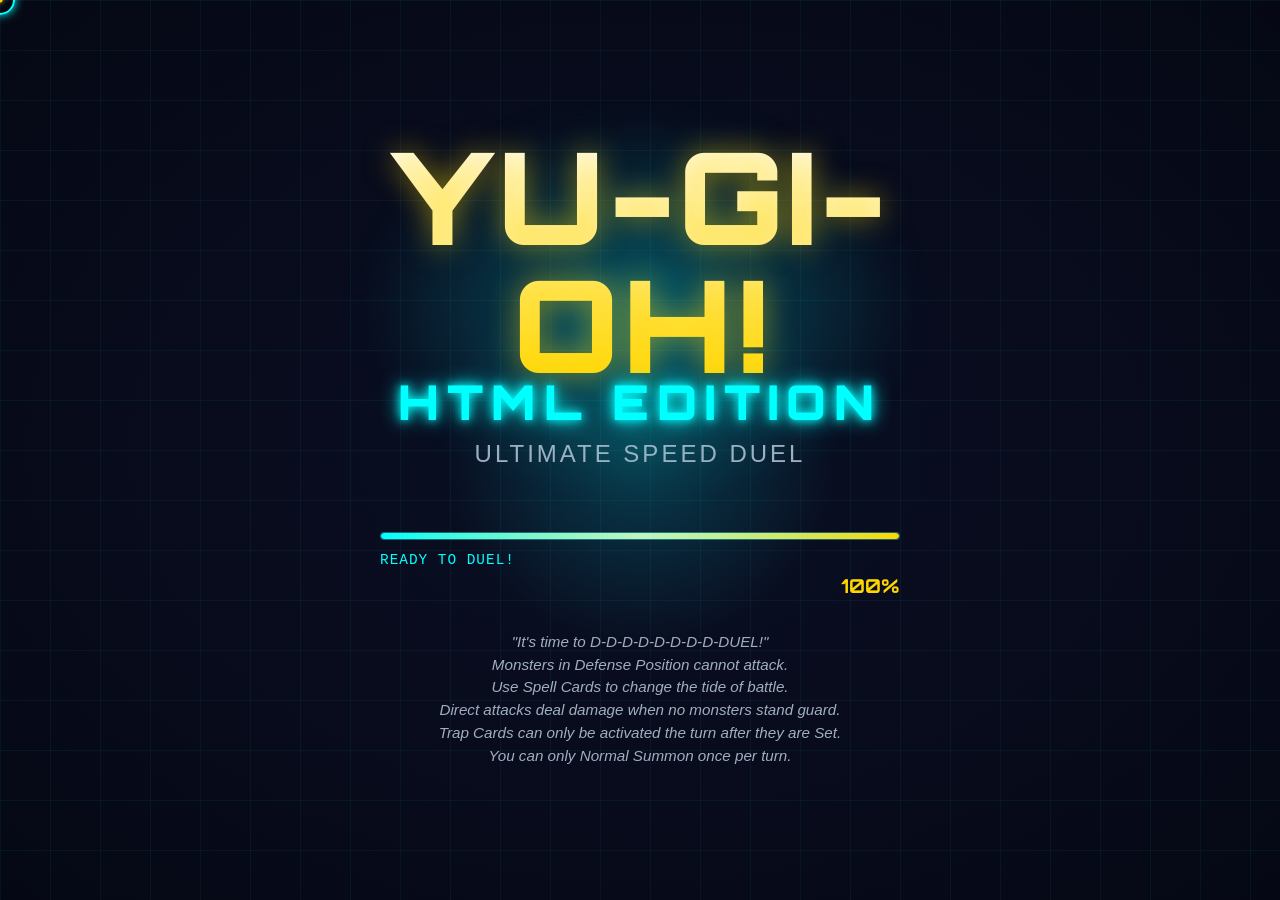
==== commit 66b0a6ed: "Update index.html" ====
--- a/index.html
+++ b/index.html
@@ -3,10 +3,10 @@
 <head>
     <meta charset="UTF-8">
     <meta name="viewport" content="width=device-width, initial-scale=1.0, maximum-scale=1.0, user-scalable=no">
-    <meta name="description" content="Yu-Gi-Oh HTML Edition - A massive, fully functional web browser card game inspired by Duel Links. Speed Duel Format.">
+    <meta name="description" content="Yu-Gi-Oh HTML Edition - Ultimate Speed Duel Card Game">
     <meta name="author" content="Qwen 3.8 Max">
     <meta name="theme-color" content="#0a0f24">
-    <title>Yu-Gi-Oh! HTML Edition | Speed Duel Arena</title>
+    <title>Yu-Gi-Oh! HTML Edition | Ultimate Speed Duel Arena</title>
     
     <link rel="stylesheet" href="style.css">
     <link rel="icon" type="image/x-icon" href="https://images.ygoprodeck.com/images/cards/46986414.jpg">
@@ -16,15 +16,16 @@
     <link rel="preconnect" href="https://fonts.gstatic.com" crossorigin>
     <link href="https://fonts.googleapis.com/css2?family=Orbitron:wght@400;500;600;700;800;900&family=Rajdhani:wght@300;400;500;600;700&family=Teko:wght@300;400;500;600;700&display=swap" rel="stylesheet">
 </head>
-<body id="game-body" data-game-state="loading" data-turn="player" data-phase="standby">
-
-    <!-- ============================================= -->
-    <!-- LOADING / SPLASH SCREEN                        -->
+<body id="game-body" data-game-state="loading">
+
+    <!-- ============================================= -->
+    <!-- LOADING SCREEN                                 -->
     <!-- ============================================= -->
     <div id="loading-screen" class="screen-overlay active">
         <div class="loading-background">
             <div class="loading-grid"></div>
             <div class="loading-orb"></div>
+            <div class="loading-particles"></div>
         </div>
         <div class="loading-content">
             <div class="logo-container">
@@ -33,7 +34,7 @@
                     <span class="logo-yu">YU-GI-OH!</span>
                     <span class="logo-edition">HTML EDITION</span>
                 </h1>
-                <div class="logo-subtitle">SPEED DUEL ARENA</div>
+                <div class="logo-subtitle">ULTIMATE SPEED DUEL</div>
             </div>
             <div class="loading-bar-container">
                 <div class="loading-bar">
@@ -43,10 +44,12 @@
                 <div class="loading-percent" id="loading-percent">0%</div>
             </div>
             <div class="loading-tips">
-                <p class="tip" data-tip="0">"It's time to D-D-D-D-D-D-D-D-DUEL!"</p>
-                <p class="tip hidden" data-tip="1">Monsters in Defense Position cannot attack.</p>
-                <p class="tip hidden" data-tip="2">Use Spell Cards to change the tide of battle.</p>
-                <p class="tip hidden" data-tip="3">Direct attacks deal damage when no monsters stand guard.</p>
+                <p class="tip active" data-tip="0">"It's time to D-D-D-D-D-D-D-D-DUEL!"</p>
+                <p class="tip" data-tip="1">Monsters in Defense Position cannot attack.</p>
+                <p class="tip" data-tip="2">Use Spell Cards to change the tide of battle.</p>
+                <p class="tip" data-tip="3">Direct attacks deal damage when no monsters stand guard.</p>
+                <p class="tip" data-tip="4">Trap Cards can only be activated the turn after they are Set.</p>
+                <p class="tip" data-tip="5">You can only Normal Summon once per turn.</p>
             </div>
         </div>
     </div>
@@ -58,17 +61,19 @@
         <div class="menu-background">
             <div class="menu-particles"></div>
             <div class="menu-cards-floating">
-                <div class="floating-card" style="--delay: 0s; --x: 10%; --y: 20%;"><img src="https://images.ygoprodeck.com/images/cards/46986414.jpg" alt="Dark Magician"></div>
-                <div class="floating-card" style="--delay: 2s; --x: 85%; --y: 30%;"><img src="https://images.ygoprodeck.com/images/cards/89631139.jpg" alt="Blue-Eyes"></div>
-                <div class="floating-card" style="--delay: 4s; --x: 20%; --y: 75%;"><img src="https://images.ygoprodeck.com/images/cards/91152256.jpg" alt="Celtic Guardian"></div>
-                <div class="floating-card" style="--delay: 6s; --x: 75%; --y: 70%;"><img src="https://images.ygoprodeck.com/images/cards/14898066.jpg" alt="Vorse Raider"></div>
+                <div class="floating-card" style="--delay: 0s; --x: 10%; --y: 20%; --rot: -15deg;"><img src="https://images.ygoprodeck.com/images/cards/46986414.jpg" alt="Dark Magician"></div>
+                <div class="floating-card" style="--delay: 2s; --x: 85%; --y: 30%; --rot: 10deg;"><img src="https://images.ygoprodeck.com/images/cards/89631139.jpg" alt="Blue-Eyes"></div>
+                <div class="floating-card" style="--delay: 4s; --x: 20%; --y: 75%; --rot: 5deg;"><img src="https://images.ygoprodeck.com/images/cards/40640057.jpg" alt="Kuriboh"></div>
+                <div class="floating-card" style="--delay: 6s; --x: 75%; --y: 70%; --rot: -10deg;"><img src="https://images.ygoprodeck.com/images/cards/14898066.jpg" alt="Vorse Raider"></div>
+                <div class="floating-card" style="--delay: 8s; --x: 50%; --y: 15%; --rot: 8deg;"><img src="https://images.ygoprodeck.com/images/cards/72302403.jpg" alt="Swords"></div>
+                <div class="floating-card" style="--delay: 10s; --x: 90%; --y: 85%; --rot: -12deg;"><img src="https://images.ygoprodeck.com/images/cards/44095762.jpg" alt="Mirror Force"></div>
             </div>
         </div>
         <div class="menu-content">
             <div class="menu-logo">
                 <h1 class="menu-title">YU-GI-OH!</h1>
                 <h2 class="menu-subtitle">HTML EDITION</h2>
-                <div class="menu-tagline">ENTER THE DUEL</div>
+                <div class="menu-tagline">ENTER THE SHADOW REALM</div>
             </div>
             <div class="menu-buttons">
                 <button class="menu-btn primary" id="btn-start-duel">
@@ -76,13 +81,9 @@
                     <span class="btn-text">START DUEL</span>
                     <span class="btn-glow"></span>
                 </button>
-                <button class="menu-btn secondary" id="btn-deck-builder">
-                    <span class="btn-icon">📚</span>
-                    <span class="btn-text">DECK BUILDER</span>
-                </button>
                 <button class="menu-btn secondary" id="btn-tutorial">
                     <span class="btn-icon">📖</span>
-                    <span class="btn-text">TUTORIAL</span>
+                    <span class="btn-text">HOW TO PLAY</span>
                 </button>
                 <button class="menu-btn secondary" id="btn-settings">
                     <span class="btn-icon">⚙️</span>
@@ -90,7 +91,7 @@
                 </button>
             </div>
             <div class="menu-footer">
-                <div class="menu-version">v3.8.0 MAX</div>
+                <div class="menu-version">v3.8 ULTIMATE</div>
                 <div class="menu-credits">Powered by Qwen 3.8 Max</div>
             </div>
         </div>
@@ -121,8 +122,6 @@
                                 <text x="50" y="55" text-anchor="middle" fill="#00ffff" font-size="36" font-family="Orbitron" font-weight="900">K</text>
                             </svg>
                         </div>
-                        <div class="portrait-name">SETO KAIBA</div>
-                        <div class="portrait-title">CEO of KaibaCorp</div>
                     </div>
                 </div>
                 <div class="hud-info">
@@ -143,25 +142,19 @@
                                 <span class="digit" data-place="1">0</span>
                             </div>
                         </div>
-                        <div class="lp-damage" id="opponent-damage-flash">0</div>
                     </div>
                 </div>
                 <div class="hud-deck-info">
-                    <div class="deck-counter">
+                    <button class="deck-counter" id="btn-opponent-deck">
                         <div class="deck-icon">🎴</div>
                         <div class="deck-label">DECK</div>
                         <div class="deck-value" id="opponent-deck-count">16</div>
-                    </div>
-                    <div class="deck-counter">
+                    </button>
+                    <button class="deck-counter" id="btn-opponent-gy">
                         <div class="deck-icon">⚰️</div>
                         <div class="deck-label">GY</div>
                         <div class="deck-value" id="opponent-gy-count">0</div>
-                    </div>
-                    <div class="deck-counter">
-                        <div class="deck-icon">✨</div>
-                        <div class="deck-label">EXTRA</div>
-                        <div class="deck-value" id="opponent-extra-count">0</div>
-                    </div>
+                    </button>
                 </div>
             </div>
         </div>
@@ -172,6 +165,47 @@
         <div id="opponent-hand" class="hand-container opponent-hand">
             <div class="hand-frame">
                 <div class="hand-cards" id="opponent-hand-cards"></div>
+            </div>
+        </div>
+
+        <!-- ========================================= -->
+        <!-- PHASE INDICATOR (Top Center)               -->
+        <!-- ========================================= -->
+        <div id="phase-indicator" class="phase-container">
+            <div class="phase-frame">
+                <div class="phase-title">CURRENT PHASE</div>
+                <div class="phase-name" id="current-phase-name">STANDBY PHASE</div>
+                <div class="phase-track">
+                    <div class="phase-step" data-phase="draw">
+                        <div class="phase-dot"></div>
+                        <div class="phase-step-label">DRAW</div>
+                    </div>
+                    <div class="phase-connector"></div>
+                    <div class="phase-step" data-phase="standby">
+                        <div class="phase-dot"></div>
+                        <div class="phase-step-label">STANDBY</div>
+                    </div>
+                    <div class="phase-connector"></div>
+                    <div class="phase-step" data-phase="main1">
+                        <div class="phase-dot"></div>
+                        <div class="phase-step-label">MAIN 1</div>
+                    </div>
+                    <div class="phase-connector"></div>
+                    <div class="phase-step" data-phase="battle">
+                        <div class="phase-dot"></div>
+                        <div class="phase-step-label">BATTLE</div>
+                    </div>
+                    <div class="phase-connector"></div>
+                    <div class="phase-step" data-phase="end">
+                        <div class="phase-dot"></div>
+                        <div class="phase-step-label">END</div>
+                    </div>
+                </div>
+                <div class="turn-info">
+                    <span class="turn-label">TURN</span>
+                    <span class="turn-number" id="turn-counter">1</span>
+                    <span class="turn-owner" id="turn-owner">YOUR TURN</span>
+                </div>
             </div>
         </div>
 
@@ -190,71 +224,91 @@
             <div class="arena-field">
                 <!-- OPPONENT FIELD -->
                 <div class="field-side opponent-field" data-owner="opponent">
-                    <div class="field-row">
-                        <!-- Field Spell Zone -->
-                        <div class="zone field-spell-zone" data-zone-type="field" data-owner="opponent" id="opponent-field-zone">
-                            <div class="zone-placeholder">
-                                <div class="zone-icon">🌍</div>
-                                <div class="zone-label">FIELD</div>
-                            </div>
-                        </div>
-                        <!-- Spell/Trap Zones Opponent -->
-                        <div class="spelltrap-row opponent-st-row">
-                            <div class="zone spelltrap-zone" data-zone-type="spelltrap" data-owner="opponent" data-index="0" id="opponent-st-0">
+                    <div class="field-layout">
+                        <!-- Left Column -->
+                        <div class="field-column left-column">
+                            <div class="zone field-spell-zone" data-zone-type="field" data-owner="opponent" id="opponent-field-zone">
                                 <div class="zone-placeholder">
-                                    <div class="zone-icon">🪄</div>
-                                    <div class="zone-label">S/T</div>
-                                </div>
-                            </div>
-                            <div class="zone spelltrap-zone" data-zone-type="spelltrap" data-owner="opponent" data-index="1" id="opponent-st-1">
+                                    <div class="zone-icon">🌍</div>
+                                    <div class="zone-label">FIELD</div>
+                                </div>
+                            </div>
+                            <div class="zone extra-deck-zone" data-zone-type="extra" data-owner="opponent" id="opponent-extra-zone">
                                 <div class="zone-placeholder">
-                                    <div class="zone-icon">🪄</div>
-                                    <div class="zone-label">S/T</div>
-                                </div>
-                            </div>
-                            <div class="zone spelltrap-zone" data-zone-type="spelltrap" data-owner="opponent" data-index="2" id="opponent-st-2">
+                                    <div class="zone-icon">✨</div>
+                                    <div class="zone-label">EXTRA</div>
+                                </div>
+                                <div class="zone-counter" id="opponent-extra-counter">0</div>
+                            </div>
+                        </div>
+
+                        <!-- Center Column -->
+                        <div class="field-column center-column">
+                            <!-- Monster Row -->
+                            <div class="field-row monster-row">
+                                <div class="zone monster-zone" data-zone-type="monster" data-owner="opponent" data-index="0" id="opponent-monster-0">
+                                    <div class="zone-placeholder">
+                                        <div class="zone-icon">👾</div>
+                                        <div class="zone-label">MONSTER</div>
+                                    </div>
+                                </div>
+                                <div class="zone monster-zone" data-zone-type="monster" data-owner="opponent" data-index="1" id="opponent-monster-1">
+                                    <div class="zone-placeholder">
+                                        <div class="zone-icon">👾</div>
+                                        <div class="zone-label">MONSTER</div>
+                                    </div>
+                                </div>
+                                <div class="zone monster-zone" data-zone-type="monster" data-owner="opponent" data-index="2" id="opponent-monster-2">
+                                    <div class="zone-placeholder">
+                                        <div class="zone-icon">👾</div>
+                                        <div class="zone-label">MONSTER</div>
+                                    </div>
+                                </div>
+                            </div>
+                            <!-- Spell/Trap Row -->
+                            <div class="field-row spelltrap-row">
+                                <div class="zone spelltrap-zone" data-zone-type="spelltrap" data-owner="opponent" data-index="0" id="opponent-st-0">
+                                    <div class="zone-placeholder">
+                                        <div class="zone-icon">🪄</div>
+                                        <div class="zone-label">S/T</div>
+                                    </div>
+                                </div>
+                                <div class="zone spelltrap-zone" data-zone-type="spelltrap" data-owner="opponent" data-index="1" id="opponent-st-1">
+                                    <div class="zone-placeholder">
+                                        <div class="zone-icon">🪄</div>
+                                        <div class="zone-label">S/T</div>
+                                    </div>
+                                </div>
+                                <div class="zone spelltrap-zone" data-zone-type="spelltrap" data-owner="opponent" data-index="2" id="opponent-st-2">
+                                    <div class="zone-placeholder">
+                                        <div class="zone-icon">🪄</div>
+                                        <div class="zone-label">S/T</div>
+                                    </div>
+                                </div>
+                            </div>
+                        </div>
+
+                        <!-- Right Column -->
+                        <div class="field-column right-column">
+                            <button class="zone graveyard-zone" data-zone-type="graveyard" data-owner="opponent" id="btn-opponent-graveyard">
                                 <div class="zone-placeholder">
-                                    <div class="zone-icon">🪄</div>
-                                    <div class="zone-label">S/T</div>
-                                </div>
-                            </div>
-                        </div>
-                        <!-- Extra Deck Zone -->
-                        <div class="zone extra-deck-zone" data-zone-type="extra" data-owner="opponent" id="opponent-extra-zone">
-                            <div class="zone-placeholder">
-                                <div class="zone-icon">✨</div>
-                                <div class="zone-label">EXTRA</div>
-                            </div>
-                            <div class="zone-counter" id="opponent-extra-counter">0</div>
-                        </div>
-                    </div>
-                    <div class="field-row">
-                        <!-- Monster Zones Opponent -->
-                        <div class="zone monster-zone" data-zone-type="monster" data-owner="opponent" data-index="0" id="opponent-monster-0">
-                            <div class="zone-placeholder">
-                                <div class="zone-icon">👾</div>
-                                <div class="zone-label">MONSTER</div>
-                            </div>
-                        </div>
-                        <div class="zone monster-zone" data-zone-type="monster" data-owner="opponent" data-index="1" id="opponent-monster-1">
-                            <div class="zone-placeholder">
-                                <div class="zone-icon">👾</div>
-                                <div class="zone-label">MONSTER</div>
-                            </div>
-                        </div>
-                        <div class="zone monster-zone" data-zone-type="monster" data-owner="opponent" data-index="2" id="opponent-monster-2">
-                            <div class="zone-placeholder">
-                                <div class="zone-icon">👾</div>
-                                <div class="zone-label">MONSTER</div>
-                            </div>
-                        </div>
-                        <!-- Graveyard Opponent -->
-                        <div class="zone graveyard-zone" data-zone-type="graveyard" data-owner="opponent" id="opponent-graveyard">
-                            <div class="zone-placeholder">
-                                <div class="zone-icon">⚰️</div>
-                                <div class="zone-label">GY</div>
-                            </div>
-                            <div class="zone-counter" id="opponent-gy-counter">0</div>
+                                    <div class="zone-icon">⚰️</div>
+                                    <div class="zone-label">GY</div>
+                                </div>
+                                <div class="zone-counter" id="opponent-gy-counter">0</div>
+                            </button>
+                            <button class="zone deck-zone" data-zone-type="deck" data-owner="opponent" id="btn-opponent-deck-field">
+                                <div class="zone-placeholder">
+                                    <div class="zone-icon">🎴</div>
+                                    <div class="zone-label">DECK</div>
+                                </div>
+                                <div class="deck-stack-visual">
+                                    <div class="deck-card-layer"></div>
+                                    <div class="deck-card-layer"></div>
+                                    <div class="deck-card-layer"></div>
+                                    <img src="https://images.ygoprodeck.com/images/cards/back_high.jpg" alt="Deck" class="deck-top-card">
+                                </div>
+                            </button>
                         </div>
                     </div>
                 </div>
@@ -270,101 +324,94 @@
 
                 <!-- PLAYER FIELD (YAMI YUGI) -->
                 <div class="field-side player-field" data-owner="player">
-                    <div class="field-row">
-                        <!-- Monster Zones Player -->
-                        <div class="zone monster-zone" data-zone-type="monster" data-owner="player" data-index="0" id="player-monster-0">
-                            <div class="zone-placeholder">
-                                <div class="zone-icon">👾</div>
-                                <div class="zone-label">MONSTER</div>
-                            </div>
-                        </div>
-                        <div class="zone monster-zone" data-zone-type="monster" data-owner="player" data-index="1" id="player-monster-1">
-                            <div class="zone-placeholder">
-                                <div class="zone-icon">👾</div>
-                                <div class="zone-label">MONSTER</div>
-                            </div>
-                        </div>
-                        <div class="zone monster-zone" data-zone-type="monster" data-owner="player" data-index="2" id="player-monster-2">
-                            <div class="zone-placeholder">
-                                <div class="zone-icon">👾</div>
-                                <div class="zone-label">MONSTER</div>
-                            </div>
-                        </div>
-                        <!-- Graveyard Player -->
-                        <div class="zone graveyard-zone" data-zone-type="graveyard" data-owner="player" id="player-graveyard">
-                            <div class="zone-placeholder">
-                                <div class="zone-icon">⚰️</div>
-                                <div class="zone-label">GY</div>
-                            </div>
-                            <div class="zone-counter" id="player-gy-counter">0</div>
-                        </div>
-                    </div>
-                    <div class="field-row">
-                        <!-- Field Spell Zone Player -->
-                        <div class="zone field-spell-zone" data-zone-type="field" data-owner="player" id="player-field-zone">
-                            <div class="zone-placeholder">
-                                <div class="zone-icon">🌍</div>
-                                <div class="zone-label">FIELD</div>
-                            </div>
-                        </div>
-                        <!-- Spell/Trap Zones Player -->
-                        <div class="spelltrap-row player-st-row">
-                            <div class="zone spelltrap-zone" data-zone-type="spelltrap" data-owner="player" data-index="0" id="player-st-0">
+                    <div class="field-layout">
+                        <!-- Left Column -->
+                        <div class="field-column left-column">
+                            <div class="zone field-spell-zone" data-zone-type="field" data-owner="player" id="player-field-zone">
                                 <div class="zone-placeholder">
-                                    <div class="zone-icon">🪄</div>
-                                    <div class="zone-label">S/T</div>
-                                </div>
-                            </div>
-                            <div class="zone spelltrap-zone" data-zone-type="spelltrap" data-owner="player" data-index="1" id="player-st-1">
+                                    <div class="zone-icon">🌍</div>
+                                    <div class="zone-label">FIELD</div>
+                                </div>
+                            </div>
+                            <div class="zone extra-deck-zone" data-zone-type="extra" data-owner="player" id="player-extra-zone">
                                 <div class="zone-placeholder">
-                                    <div class="zone-icon">🪄</div>
-                                    <div class="zone-label">S/T</div>
-                                </div>
-                            </div>
-                            <div class="zone spelltrap-zone" data-zone-type="spelltrap" data-owner="player" data-index="2" id="player-st-2">
+                                    <div class="zone-icon">✨</div>
+                                    <div class="zone-label">EXTRA</div>
+                                </div>
+                                <div class="zone-counter" id="player-extra-counter">0</div>
+                            </div>
+                        </div>
+
+                        <!-- Center Column -->
+                        <div class="field-column center-column">
+                            <!-- Spell/Trap Row -->
+                            <div class="field-row spelltrap-row">
+                                <div class="zone spelltrap-zone" data-zone-type="spelltrap" data-owner="player" data-index="0" id="player-st-0">
+                                    <div class="zone-placeholder">
+                                        <div class="zone-icon">🪄</div>
+                                        <div class="zone-label">S/T</div>
+                                    </div>
+                                </div>
+                                <div class="zone spelltrap-zone" data-zone-type="spelltrap" data-owner="player" data-index="1" id="player-st-1">
+                                    <div class="zone-placeholder">
+                                        <div class="zone-icon">🪄</div>
+                                        <div class="zone-label">S/T</div>
+                                    </div>
+                                </div>
+                                <div class="zone spelltrap-zone" data-zone-type="spelltrap" data-owner="player" data-index="2" id="player-st-2">
+                                    <div class="zone-placeholder">
+                                        <div class="zone-icon">🪄</div>
+                                        <div class="zone-label">S/T</div>
+                                    </div>
+                                </div>
+                            </div>
+                            <!-- Monster Row -->
+                            <div class="field-row monster-row">
+                                <div class="zone monster-zone" data-zone-type="monster" data-owner="player" data-index="0" id="player-monster-0">
+                                    <div class="zone-placeholder">
+                                        <div class="zone-icon">👾</div>
+                                        <div class="zone-label">MONSTER</div>
+                                    </div>
+                                </div>
+                                <div class="zone monster-zone" data-zone-type="monster" data-owner="player" data-index="1" id="player-monster-1">
+                                    <div class="zone-placeholder">
+                                        <div class="zone-icon">👾</div>
+                                        <div class="zone-label">MONSTER</div>
+                                    </div>
+                                </div>
+                                <div class="zone monster-zone" data-zone-type="monster" data-owner="player" data-index="2" id="player-monster-2">
+                                    <div class="zone-placeholder">
+                                        <div class="zone-icon">👾</div>
+                                        <div class="zone-label">MONSTER</div>
+                                    </div>
+                                </div>
+                            </div>
+                        </div>
+
+                        <!-- Right Column -->
+                        <div class="field-column right-column">
+                            <button class="zone graveyard-zone" data-zone-type="graveyard" data-owner="player" id="btn-player-graveyard">
                                 <div class="zone-placeholder">
-                                    <div class="zone-icon">🪄</div>
-                                    <div class="zone-label">S/T</div>
-                                </div>
-                            </div>
-                        </div>
-                        <!-- Extra Deck Zone Player -->
-                        <div class="zone extra-deck-zone" data-zone-type="extra" data-owner="player" id="player-extra-zone">
-                            <div class="zone-placeholder">
-                                <div class="zone-icon">✨</div>
-                                <div class="zone-label">EXTRA</div>
-                            </div>
-                            <div class="zone-counter" id="player-extra-counter">0</div>
-                        </div>
-                    </div>
-                </div>
-            </div>
-
-            <!-- Deck Piles (on the side) -->
-            <div class="deck-pile opponent-deck-pile" id="opponent-deck-pile">
-                <div class="deck-stack">
-                    <div class="deck-card deck-card-4"></div>
-                    <div class="deck-card deck-card-3"></div>
-                    <div class="deck-card deck-card-2"></div>
-                    <div class="deck-card deck-card-1"></div>
-                    <div class="deck-card deck-card-top">
-                        <img src="https://images.ygoprodeck.com/images/cards/back_high.jpg" alt="Deck Back" class="deck-back-image">
-                    </div>
-                </div>
-                <div class="deck-pile-label">OPPONENT'S DECK</div>
-            </div>
-
-            <div class="deck-pile player-deck-pile" id="player-deck-pile">
-                <div class="deck-stack">
-                    <div class="deck-card deck-card-4"></div>
-                    <div class="deck-card deck-card-3"></div>
-                    <div class="deck-card deck-card-2"></div>
-                    <div class="deck-card deck-card-1"></div>
-                    <div class="deck-card deck-card-top">
-                        <img src="https://images.ygoprodeck.com/images/cards/back_high.jpg" alt="Deck Back" class="deck-back-image">
-                    </div>
-                </div>
-                <div class="deck-pile-label">YOUR DECK</div>
+                                    <div class="zone-icon">⚰️</div>
+                                    <div class="zone-label">GY</div>
+                                </div>
+                                <div class="zone-counter" id="player-gy-counter">0</div>
+                            </button>
+                            <button class="zone deck-zone" data-zone-type="deck" data-owner="player" id="btn-player-deck-field">
+                                <div class="zone-placeholder">
+                                    <div class="zone-icon">🎴</div>
+                                    <div class="zone-label">DECK</div>
+                                </div>
+                                <div class="deck-stack-visual">
+                                    <div class="deck-card-layer"></div>
+                                    <div class="deck-card-layer"></div>
+                                    <div class="deck-card-layer"></div>
+                                    <img src="https://images.ygoprodeck.com/images/cards/back_high.jpg" alt="Deck" class="deck-top-card">
+                                </div>
+                            </button>
+                        </div>
+                    </div>
+                </div>
             </div>
 
             <!-- Battle Effects Container -->
@@ -402,14 +449,12 @@
                                 <text x="50" y="55" text-anchor="middle" fill="#fbbf24" font-size="36" font-family="Orbitron" font-weight="900">Y</text>
                             </svg>
                         </div>
-                        <div class="portrait-name">YAMI YUGI</div>
-                        <div class="portrait-title">King of Games</div>
                     </div>
                 </div>
                 <div class="hud-info">
                     <div class="player-name">
                         <span class="name-text">YAMI YUGI</span>
-                        <span class="name-badge human">HUMAN</span>
+                        <span class="name-badge human">YOU</span>
                     </div>
                     <div class="lp-container player-lp">
                         <div class="lp-label">LIFE POINTS</div>
@@ -424,77 +469,25 @@
                                 <span class="digit" data-place="1">0</span>
                             </div>
                         </div>
-                        <div class="lp-damage" id="player-damage-flash">0</div>
                     </div>
                 </div>
                 <div class="hud-deck-info">
-                    <div class="deck-counter">
+                    <button class="deck-counter" id="btn-player-deck">
                         <div class="deck-icon">🎴</div>
                         <div class="deck-label">DECK</div>
                         <div class="deck-value" id="player-deck-count">16</div>
-                    </div>
-                    <div class="deck-counter">
+                    </button>
+                    <button class="deck-counter" id="btn-player-gy">
                         <div class="deck-icon">⚰️</div>
                         <div class="deck-label">GY</div>
                         <div class="deck-value" id="player-gy-count">0</div>
-                    </div>
-                    <div class="deck-counter">
-                        <div class="deck-icon">✨</div>
-                        <div class="deck-label">EXTRA</div>
-                        <div class="deck-value" id="player-extra-count">0</div>
-                    </div>
-                </div>
-            </div>
-        </div>
-
-        <!-- ========================================= -->
-        <!-- PHASE INDICATOR & TURN CONTROLS            -->
-        <!-- ========================================= -->
-        <div id="phase-indicator" class="phase-container">
-            <div class="phase-frame">
-                <div class="phase-title">CURRENT PHASE</div>
-                <div class="phase-name" id="current-phase-name">MAIN PHASE 1</div>
-                <div class="phase-track">
-                    <div class="phase-step active" data-phase="draw">
-                        <div class="phase-dot"></div>
-                        <div class="phase-step-label">DRAW</div>
-                    </div>
-                    <div class="phase-connector"></div>
-                    <div class="phase-step" data-phase="standby">
-                        <div class="phase-dot"></div>
-                        <div class="phase-step-label">STANDBY</div>
-                    </div>
-                    <div class="phase-connector"></div>
-                    <div class="phase-step" data-phase="main1">
-                        <div class="phase-dot"></div>
-                        <div class="phase-step-label">MAIN 1</div>
-                    </div>
-                    <div class="phase-connector"></div>
-                    <div class="phase-step" data-phase="battle">
-                        <div class="phase-dot"></div>
-                        <div class="phase-step-label">BATTLE</div>
-                    </div>
-                    <div class="phase-connector"></div>
-                    <div class="phase-step" data-phase="main2">
-                        <div class="phase-dot"></div>
-                        <div class="phase-step-label">MAIN 2</div>
-                    </div>
-                    <div class="phase-connector"></div>
-                    <div class="phase-step" data-phase="end">
-                        <div class="phase-dot"></div>
-                        <div class="phase-step-label">END</div>
-                    </div>
-                </div>
-                <div class="turn-info">
-                    <span class="turn-label">TURN</span>
-                    <span class="turn-number" id="turn-counter">1</span>
-                    <span class="turn-owner" id="turn-owner">YOUR TURN</span>
-                </div>
-            </div>
-        </div>
-
-        <!-- ========================================= -->
-        <!-- ACTION BUTTONS                             -->
+                    </button>
+                </div>
+            </div>
+        </div>
+
+        <!-- ========================================= -->
+        <!-- ACTION BUTTONS (Right Side)                -->
         <!-- ========================================= -->
         <div id="action-panel" class="action-container">
             <button class="action-btn primary-btn" id="btn-next-phase">
@@ -509,23 +502,19 @@
                 <span class="btn-icon">❌</span>
                 <span class="btn-label">CANCEL</span>
             </button>
-            <button class="action-btn" id="btn-auto-duel">
-                <span class="btn-icon">🤖</span>
-                <span class="btn-label">AUTO DUEL</span>
-            </button>
-            <button class="action-btn" id="btn-surrender">
+            <button class="action-btn danger-btn" id="btn-surrender">
                 <span class="btn-icon">🏳️</span>
                 <span class="btn-label">SURRENDER</span>
             </button>
         </div>
 
         <!-- ========================================= -->
-        <!-- CARD INSPECTOR (SIDE PANEL)                -->
+        <!-- CARD INSPECTOR (Side Panel)                -->
         <!-- ========================================= -->
         <div id="card-inspector" class="inspector-container">
             <div class="inspector-frame">
                 <div class="inspector-header">
-                    <div class="inspector-title">CARD INSPECTOR</div>
+                    <div class="inspector-title">CARD INFO</div>
                     <button class="inspector-close" id="inspector-close">✕</button>
                 </div>
                 <div class="inspector-content">
@@ -606,15 +595,11 @@
                         <span class="item-icon">↕️</span>
                         <span class="item-label">Change Position</span>
                     </li>
+                    <li class="context-menu-item" data-action="view-card">
+                        <span class="item-icon">👁️</span>
+                        <span class="item-label">View Card</span>
+                    </li>
                     <li class="context-menu-item divider"></li>
-                    <li class="context-menu-item" data-action="tribute">
-                        <span class="item-icon">⬆️</span>
-                        <span class="item-label">Tribute Summon</span>
-                    </li>
-                    <li class="context-menu-item" data-action="send-gy">
-                        <span class="item-icon">⚰️</span>
-                        <span class="item-label">Send to Graveyard</span>
-                    </li>
                     <li class="context-menu-item danger" data-action="cancel">
                         <span class="item-icon">❌</span>
                         <span class="item-label">Cancel</span>
@@ -632,18 +617,7 @@
                 <div class="prompt-text" id="selector-text">Choose a card to target for this action.</div>
             </div>
             <div class="selector-actions">
-                <button class="selector-btn confirm" id="selector-confirm">CONFIRM</button>
                 <button class="selector-btn cancel" id="selector-cancel">CANCEL</button>
-            </div>
-        </div>
-
-        <!-- ========================================= -->
-        <!-- CHAIN / ACTIVATION DISPLAY                 -->
-        <!-- ========================================= -->
-        <div id="chain-display" class="chain-container hidden">
-            <div class="chain-frame">
-                <div class="chain-title">CHAIN</div>
-                <div class="chain-links" id="chain-links"></div>
             </div>
         </div>
 
@@ -667,12 +641,12 @@
 
         <!-- ========================================= -->
         <!-- FLOATING BATTLE MESSAGES (Pop-ups)         -->
-        <!-- ========================================= -->
+        <!-- ============================================= -->
         <div id="battle-messages" class="messages-container"></div>
 
         <!-- ========================================= -->
         <!-- VICTORY / DEFEAT OVERLAY                   -->
-        <!-- ========================================= -->
+        <!-- ============================================= -->
         <div id="result-overlay" class="screen-overlay hidden">
             <div class="result-background">
                 <div class="result-particles"></div>
@@ -718,29 +692,10 @@
                     <button class="modal-close" id="graveyard-close">✕</button>
                 </div>
                 <div class="modal-body">
-                    <div class="graveyard-grid" id="graveyard-grid">
-                        <!-- Cards inserted dynamically -->
-                    </div>
+                    <div class="graveyard-grid" id="graveyard-grid"></div>
                 </div>
                 <div class="modal-footer">
-                    <button class="modal-btn" id="graveyard-select-btn">SELECT CARD</button>
-                </div>
-            </div>
-        </div>
-
-        <!-- ========================================= -->
-        <!-- DECK VIEWER MODAL                          -->
-        <!-- ========================================= -->
-        <div id="deck-modal" class="modal-overlay hidden">
-            <div class="modal-frame deck-modal">
-                <div class="modal-header">
-                    <div class="modal-title">YOUR DECK</div>
-                    <button class="modal-close" id="deck-close">✕</button>
-                </div>
-                <div class="modal-body">
-                    <div class="deck-grid" id="deck-grid">
-                        <!-- Cards inserted dynamically -->
-                    </div>
+                    <button class="modal-btn" id="graveyard-close-btn">CLOSE</button>
                 </div>
             </div>
         </div>
@@ -776,19 +731,12 @@
                     <div class="settings-section">
                         <div class="settings-title">AUDIO</div>
                         <div class="setting-row">
-                            <label>Master Volume</label>
-                            <input type="range" id="master-volume" min="0" max="100" value="80">
-                            <span class="setting-value" id="master-volume-value">80</span>
+                            <label>SFX Enabled</label>
+                            <input type="checkbox" id="sfx-enabled" checked>
                         </div>
                         <div class="setting-row">
-                            <label>Music Volume</label>
-                            <input type="range" id="music-volume" min="0" max="100" value="60">
-                            <span class="setting-value" id="music-volume-value">60</span>
-                        </div>
-                        <div class="setting-row">
-                            <label>SFX Volume</label>
-                            <input type="range" id="sfx-volume" min="0" max="100" value="90">
-                            <span class="setting-value" id="sfx-volume-value">90</span>
+                            <label>Music Enabled</label>
+                            <input type="checkbox" id="music-enabled" checked>
                         </div>
                     </div>
                     <div class="settings-section">
@@ -803,10 +751,6 @@
                             </select>
                         </div>
                         <div class="setting-row">
-                            <label>Auto-Chain Resolution</label>
-                            <input type="checkbox" id="auto-chain" checked>
-                        </div>
-                        <div class="setting-row">
                             <label>Show Damage Numbers</label>
                             <input type="checkbox" id="show-damage" checked>
                         </div>
@@ -831,6 +775,9 @@
                         </div>
                     </div>
                 </div>
+                <div class="modal-footer">
+                    <button class="modal-btn" id="settings-save">SAVE & CLOSE</button>
+                </div>
             </div>
         </div>
 
@@ -841,11 +788,11 @@
             <div class="tutorial-content">
                 <div class="tutorial-frame">
                     <div class="tutorial-header">
-                        <div class="tutorial-progress">Step <span id="tutorial-step">1</span> of <span id="tutorial-total">10</span></div>
+                        <div class="tutorial-progress">Step <span id="tutorial-step">1</span> of <span id="tutorial-total">8</span></div>
                         <div class="tutorial-title" id="tutorial-title">Welcome to Yu-Gi-Oh! HTML Edition</div>
                     </div>
                     <div class="tutorial-body">
-                        <div class="tutorial-image" id="tutorial-image"></div>
+                        <div class="tutorial-image" id="tutorial-image">🎴</div>
                         <div class="tutorial-text" id="tutorial-text">
                             This is a Speed Duel format. You start with 4000 LP and 4 cards in hand. Learn the basics before dueling Kaiba!
                         </div>
@@ -860,47 +807,13 @@
         </div>
 
         <!-- ========================================= -->
-        <!-- DECK BUILDER MODAL                         -->
-        <!-- ========================================= -->
-        <div id="deckbuilder-modal" class="modal-overlay hidden">
-            <div class="modal-frame deckbuilder-modal">
-                <div class="modal-header">
-                    <div class="modal-title">DECK BUILDER</div>
-                    <button class="modal-close" id="deckbuilder-close">✕</button>
-                </div>
-                <div class="modal-body">
-                    <div class="deckbuilder-layout">
-                        <div class="deckbuilder-library">
-                            <div class="library-header">
-                                <div class="library-title">CARD LIBRARY</div>
-                                <input type="text" class="library-search" id="library-search" placeholder="Search cards...">
-                            </div>
-                            <div class="library-grid" id="library-grid"></div>
-                        </div>
-                        <div class="deckbuilder-current">
-                            <div class="current-header">
-                                <div class="current-title">YOUR DECK</div>
-                                <div class="current-count"><span id="deck-current-count">0</span>/20</div>
-                            </div>
-                            <div class="current-grid" id="deckbuilder-deck-grid"></div>
-                        </div>
-                    </div>
-                </div>
-                <div class="modal-footer">
-                    <button class="modal-btn" id="deckbuilder-save">SAVE DECK</button>
-                    <button class="modal-btn" id="deckbuilder-reset">RESET</button>
-                </div>
-            </div>
-        </div>
-
-        <!-- ========================================= -->
         <!-- NOTIFICATION TOASTS                        -->
-        <!-- ========================================= -->
+        <!-- ============================================= -->
         <div id="toast-container" class="toast-container"></div>
 
         <!-- ========================================= -->
         <!-- PHASE TRANSITION OVERLAY                   -->
-        <!-- ========================================= -->
+        <!-- ============================================= -->
         <div id="phase-transition" class="phase-transition-overlay hidden">
             <div class="phase-transition-content">
                 <div class="phase-transition-text" id="phase-transition-text">DRAW PHASE</div>
@@ -909,12 +822,12 @@
 
         <!-- ========================================= -->
         <!-- DAMAGE NUMBER FLOATERS                     -->
-        <!-- ========================================= -->
+        <!-- ============================================= -->
         <div id="damage-floaters" class="floaters-container"></div>
 
         <!-- ========================================= -->
         <!-- ATTACK ARROW / TARGETING LINE              -->
-        <!-- ========================================= -->
+        <!-- ============================================= -->
         <svg id="attack-svg" class="attack-svg-overlay">
             <defs>
                 <marker id="arrowhead" markerWidth="10" markerHeight="10" refX="9" refY="3" orient="auto">
@@ -952,94 +865,6 @@
     </div>
 
     <!-- ============================================= -->
-    <!-- HIDDEN DATA / STATE HOLDER                     -->
-    <!-- ============================================= -->
-    <div id="game-state-holder" class="hidden" aria-hidden="true">
-        <div id="state-player-lp" data-value="4000"></div>
-        <div id="state-opponent-lp" data-value="4000"></div>
-        <div id="state-turn-number" data-value="1"></div>
-        <div id="state-current-phase" data-value="standby"></div>
-        <div id="state-turn-owner" data-value="player"></div>
-        <div id="state-normal-summon-used" data-value="false"></div>
-        <div id="state-battle-phase-entered" data-value="false"></div>
-    </div>
-
-    <!-- ============================================= -->
-    <!-- DEVELOPER / DEBUG PANEL (Toggle with ` key)    -->
-    <!-- ============================================= -->
-    <div id="debug-panel" class="debug-container hidden">
-        <div class="debug-header">
-            <span class="debug-title">DEV CONSOLE v3.8</span>
-            <button class="debug-close" id="debug-close">✕</button>
-        </div>
-        <div class="debug-content">
-            <div class="debug-section">
-                <div class="debug-title">LP MANIPULATION</div>
-                <button class="debug-btn" data-debug="player-lp-1000">Player -1000 LP</button>
-                <button class="debug-btn" data-debug="opponent-lp-1000">Opponent -1000 LP</button>
-                <button class="debug-btn" data-debug="heal-all">Heal All LP</button>
-            </div>
-            <div class="debug-section">
-                <div class="debug-title">CARD MANIPULATION</div>
-                <button class="debug-btn" data-debug="draw-1">Draw 1</button>
-                <button class="debug-btn" data-debug="draw-5">Draw 5</button>
-                <button class="debug-btn" data-debug="add-dark-magician">Add Dark Magician</button>
-                <button class="debug-btn" data-debug="add-blue-eyes">Add Blue-Eyes</button>
-            </div>
-            <div class="debug-section">
-                <div class="debug-title">GAME STATE</div>
-                <button class="debug-btn" data-debug="skip-to-battle">Skip to Battle</button>
-                <button class="debug-btn" data-debug="end-turn">End Turn</button>
-                <button class="debug-btn" data-debug="reset-game">Reset Game</button>
-                <button class="debug-btn" data-debug="force-win">Force Win</button>
-            </div>
-            <div class="debug-section">
-                <div class="debug-title">LOG OUTPUT</div>
-                <div class="debug-log" id="debug-log"></div>
-            </div>
-        </div>
-    </div>
-
-    <!-- ============================================= -->
-    <!-- KEYBOARD SHORTCUTS TOOLTIP                     -->
-    <!-- ============================================= -->
-    <div id="shortcuts-tooltip" class="tooltip-container hidden">
-        <div class="tooltip-frame">
-            <div class="tooltip-title">KEYBOARD SHORTCUTS</div>
-            <div class="shortcut-list">
-                <div class="shortcut-row">
-                    <kbd>SPACE</kbd>
-                    <span>Next Phase / End Turn</span>
-                </div>
-                <div class="shortcut-row">
-                    <kbd>ESC</kbd>
-                    <span>Cancel Action</span>
-                </div>
-                <div class="shortcut-row">
-                    <kbd>D</kbd>
-                    <span>Draw Card (Debug)</span>
-                </div>
-                <div class="shortcut-row">
-                    <kbd>`</kbd>
-                    <span>Toggle Debug Panel</span>
-                </div>
-                <div class="shortcut-row">
-                    <kbd>G</kbd>
-                    <span>Open Graveyard</span>
-                </div>
-                <div class="shortcut-row">
-                    <kbd>M</kbd>
-                    <span>Toggle Music</span>
-                </div>
-                <div class="shortcut-row">
-                    <kbd>1-4</kbd>
-                    <span>Select Card in Hand</span>
-                </div>
-            </div>
-        </div>
-    </div>
-
-    <!-- ============================================= -->
     <!-- CURSOR FOLLOWER (for dramatic effect)          -->
     <!-- ============================================= -->
     <div id="cursor-follower" class="cursor-follower"></div>
--- a/style.css
+++ b/style.css
@@ -0,0 +1,3361 @@
+/* ===================================================================
+   YU-GI-OH! HTML EDITION - MASTER STYLESHEET
+   Version: 3.8 MAX
+   Author: Qwen 3.8 Max
+   =================================================================== */
+
+/* ============================================= */
+/* 1. CSS VARIABLES & ROOT CONFIGURATION         */
+/* ============================================= */
+:root {
+    /* Core Colors - Cyberpunk/Duel Arena Theme */
+    --color-bg-deep: #0a0f24;
+    --color-bg-darker: #050814;
+    --color-bg-panel: rgba(10, 15, 36, 0.95);
+    --color-bg-card: #1a1f3a;
+    --color-bg-hover: rgba(0, 255, 255, 0.1);
+    
+    /* Neon Accents */
+    --color-neon-cyan: #00ffff;
+    --color-neon-blue: #0080ff;
+    --color-neon-purple: #b026ff;
+    --color-neon-gold: #ffd700;
+    --color-neon-red: #ff003c;
+    --color-neon-green: #00ff88;
+    
+    /* UI Colors */
+    --color-text-primary: #ffffff;
+    --color-text-secondary: #a0aec0;
+    --color-text-muted: #4a5568;
+    --color-text-glow: var(--color-neon-cyan);
+    
+    /* LP Bar Colors */
+    --color-lp-full: #00ff88;
+    --color-lp-mid: #ffd700;
+    --color-lp-low: #ff003c;
+    --color-lp-bg: rgba(0, 0, 0, 0.6);
+    
+    /* Card Type Colors */
+    --color-card-monster: #ffcc00;
+    --color-card-spell: #00ccff;
+    --color-card-trap: #ff00cc;
+    --color-card-field: #00ffaa;
+    --color-card-ritual: #6699ff;
+    --color-card-fusion: #9966ff;
+    --color-card-synchro: #ffffff;
+    --color-card-xyz: #000000;
+    --color-card-link: #ff6600;
+    
+    /* Fonts */
+    --font-title: 'Orbitron', 'Teko', sans-serif;
+    --font-body: 'Rajdhani', 'Arial', sans-serif;
+    --font-mono: 'Courier New', monospace;
+    
+    /* Sizing */
+    --card-width: 100px;
+    --card-height: 146px;
+    --card-width-large: 250px;
+    --card-height-large: 365px;
+    --zone-size: 110px;
+    --zone-gap: 10px;
+    --hud-height: 120px;
+    --hand-height: 180px;
+    
+    /* 3D Perspective */
+    --perspective: 1200px;
+    --field-rotate-x: 55deg;
+    
+    /* Shadows & Glows */
+    --shadow-card: 0 4px 15px rgba(0, 0, 0, 0.5);
+    --shadow-hover: 0 8px 25px rgba(0, 255, 255, 0.3);
+    --glow-cyan: 0 0 10px var(--color-neon-cyan), 0 0 20px var(--color-neon-cyan);
+    --glow-gold: 0 0 10px var(--color-neon-gold), 0 0 20px var(--color-neon-gold);
+    --glow-red: 0 0 10px var(--color-neon-red), 0 0 20px var(--color-neon-red);
+    
+    /* Transitions */
+    --transition-fast: 0.15s ease;
+    --transition-normal: 0.3s ease;
+    --transition-slow: 0.6s ease;
+    --transition-bounce: 0.5s cubic-bezier(0.68, -0.55, 0.265, 1.55);
+}
+
+/* ============================================= */
+/* 2. RESET & BASE STYLES                        */
+/* ============================================= */
+*, *::before, *::after {
+    margin: 0;
+    padding: 0;
+    box-sizing: border-box;
+    -webkit-tap-highlight-color: transparent;
+}
+
+html, body {
+    width: 100%;
+    height: 100%;
+    overflow: hidden;
+    font-family: var(--font-body);
+    font-size: 16px;
+    line-height: 1.5;
+    color: var(--color-text-primary);
+    background: var(--color-bg-darker);
+    user-select: none;
+    -webkit-user-select: none;
+    -moz-user-select: none;
+    -ms-user-select: none;
+}
+
+button {
+    font-family: var(--font-title);
+    cursor: pointer;
+    border: none;
+    outline: none;
+    background: transparent;
+    color: var(--color-text-primary);
+}
+
+img {
+    max-width: 100%;
+    height: auto;
+    display: block;
+    user-select: none;
+    -webkit-user-drag: none;
+    -khtml-user-drag: none;
+    -moz-user-drag: none;
+    -o-user-drag: none;
+    pointer-events: none;
+}
+
+input, select {
+    font-family: var(--font-body);
+    outline: none;
+    border: none;
+    background: rgba(255, 255, 255, 0.1);
+    color: var(--color-text-primary);
+    padding: 8px 12px;
+    border-radius: 4px;
+    border: 1px solid rgba(0, 255, 255, 0.2);
+    transition: border-color var(--transition-fast);
+}
+
+input:focus, select:focus {
+    border-color: var(--color-neon-cyan);
+    box-shadow: 0 0 5px var(--color-neon-cyan);
+}
+
+/* ============================================= */
+/* 3. UTILITY CLASSES                            */
+/* ============================================= */
+.hidden { display: none !important; }
+.flex { display: flex; }
+.flex-col { display: flex; flex-direction: column; }
+.center { display: flex; align-items: center; justify-content: center; }
+.gap-5 { gap: 5px; }
+.gap-10 { gap: 10px; }
+.gap-20 { gap: 20px; }
+.text-cyan { color: var(--color-neon-cyan); }
+.text-gold { color: var(--color-neon-gold); }
+.text-red { color: var(--color-neon-red); }
+.text-green { color: var(--color-neon-green); }
+
+/* ============================================= */
+/* 4. SCREEN OVERLAYS (Loading, Menu, Result)    */
+/* ============================================= */
+.screen-overlay {
+    position: fixed;
+    inset: 0;
+    z-index: 9999;
+    display: flex;
+    align-items: center;
+    justify-content: center;
+    background: var(--color-bg-darker);
+    opacity: 1;
+    transition: opacity var(--transition-slow);
+}
+
+.screen-overlay:not(.active) {
+    opacity: 0;
+    pointer-events: none;
+}
+
+/* --- Loading Screen --- */
+.loading-background {
+    position: absolute;
+    inset: 0;
+    background: radial-gradient(ellipse at center, var(--color-bg-deep) 0%, var(--color-bg-darker) 100%);
+    overflow: hidden;
+}
+
+.loading-grid {
+    position: absolute;
+    inset: 0;
+    background-image: 
+        linear-gradient(rgba(0, 255, 255, 0.05) 1px, transparent 1px),
+        linear-gradient(90deg, rgba(0, 255, 255, 0.05) 1px, transparent 1px);
+    background-size: 50px 50px;
+    animation: gridMove 20s linear infinite;
+}
+
+@keyframes gridMove {
+    from { background-position: 0 0; }
+    to { background-position: 50px 50px; }
+}
+
+.loading-orb {
+    position: absolute;
+    top: 50%;
+    left: 50%;
+    width: 400px;
+    height: 400px;
+    border-radius: 50%;
+    background: radial-gradient(circle, rgba(0, 255, 255, 0.2) 0%, transparent 70%);
+    transform: translate(-50%, -50%);
+    animation: orbPulse 4s ease-in-out infinite;
+}
+
+@keyframes orbPulse {
+    0%, 100% { transform: translate(-50%, -50%) scale(1); opacity: 0.5; }
+    50% { transform: translate(-50%, -50%) scale(1.2); opacity: 0.8; }
+}
+
+.loading-content {
+    position: relative;
+    z-index: 2;
+    text-align: center;
+    max-width: 600px;
+    padding: 40px;
+}
+
+.logo-container {
+    position: relative;
+    margin-bottom: 60px;
+}
+
+.logo-glow {
+    position: absolute;
+    inset: -20px;
+    background: radial-gradient(ellipse at center, rgba(0, 255, 255, 0.3) 0%, transparent 70%);
+    filter: blur(20px);
+    animation: glowPulse 3s ease-in-out infinite;
+}
+
+@keyframes glowPulse {
+    0%, 100% { opacity: 0.5; }
+    50% { opacity: 1; }
+}
+
+.game-logo {
+    position: relative;
+    font-family: var(--font-title);
+    font-weight: 900;
+    line-height: 1;
+    margin-bottom: 10px;
+}
+
+.logo-yu {
+    display: block;
+    font-size: 8rem;
+    background: linear-gradient(180deg, #ffffff 0%, var(--color-neon-gold) 100%);
+    -webkit-background-clip: text;
+    -webkit-text-fill-color: transparent;
+    background-clip: text;
+    text-shadow: 0 0 30px rgba(255, 215, 0, 0.5);
+    letter-spacing: 4px;
+    animation: logoSlideIn 1s ease-out;
+}
+
+.logo-edition {
+    display: block;
+    font-size: 3rem;
+    color: var(--color-neon-cyan);
+    text-shadow: var(--glow-cyan);
+    letter-spacing: 8px;
+    margin-top: -10px;
+    animation: logoFadeIn 1s ease-out 0.3s backwards;
+}
+
+@keyframes logoSlideIn {
+    from { transform: translateY(-50px); opacity: 0; }
+    to { transform: translateY(0); opacity: 1; }
+}
+
+@keyframes logoFadeIn {
+    from { opacity: 0; }
+    to { opacity: 1; }
+}
+
+.logo-subtitle {
+    font-family: var(--font-body);
+    font-size: 1.5rem;
+    color: var(--color-text-secondary);
+    letter-spacing: 3px;
+    margin-top: 10px;
+}
+
+.loading-bar-container {
+    margin-bottom: 30px;
+}
+
+.loading-bar {
+    width: 100%;
+    height: 8px;
+    background: rgba(255, 255, 255, 0.1);
+    border-radius: 4px;
+    overflow: hidden;
+    border: 1px solid rgba(0, 255, 255, 0.3);
+    margin-bottom: 10px;
+}
+
+.loading-bar-progress {
+    height: 100%;
+    width: 0%;
+    background: linear-gradient(90deg, var(--color-neon-cyan) 0%, var(--color-neon-gold) 100%);
+    border-radius: 4px;
+    transition: width 0.3s ease;
+    box-shadow: 0 0 10px var(--color-neon-cyan);
+    position: relative;
+}
+
+.loading-bar-progress::after {
+    content: '';
+    position: absolute;
+    top: 0;
+    left: 0;
+    right: 0;
+    bottom: 0;
+    background: linear-gradient(90deg, transparent, rgba(255, 255, 255, 0.5), transparent);
+    animation: shimmer 2s infinite;
+}
+
+@keyframes shimmer {
+    0% { transform: translateX(-100%); }
+    100% { transform: translateX(100%); }
+}
+
+.loading-text {
+    font-family: var(--font-mono);
+    font-size: 0.9rem;
+    color: var(--color-neon-cyan);
+    text-align: left;
+    letter-spacing: 1px;
+}
+
+.loading-percent {
+    font-family: var(--font-title);
+    font-size: 1.2rem;
+    font-weight: 700;
+    color: var(--color-neon-gold);
+    text-align: right;
+}
+
+.loading-tips {
+    font-style: italic;
+    color: var(--color-text-secondary);
+    font-size: 0.95rem;
+    min-height: 24px;
+}
+
+.tip {
+    transition: opacity 0.5s;
+}
+
+.tip.hidden {
+    opacity: 0;
+    position: absolute;
+}
+
+/* --- Main Menu --- */
+.menu-background {
+    position: absolute;
+    inset: 0;
+    background: linear-gradient(135deg, var(--color-bg-deep) 0%, var(--color-bg-darker) 100%);
+    overflow: hidden;
+}
+
+.menu-particles {
+    position: absolute;
+    inset: 0;
+    background-image: 
+        radial-gradient(2px 2px at 20% 30%, rgba(0, 255, 255, 0.3), transparent),
+        radial-gradient(2px 2px at 40% 70%, rgba(255, 215, 0, 0.3), transparent),
+        radial-gradient(1px 1px at 50% 50%, rgba(176, 38, 255, 0.3), transparent),
+        radial-gradient(1px 1px at 80% 10%, rgba(0, 255, 136, 0.3), transparent),
+        radial-gradient(2px 2px at 90% 60%, rgba(0, 128, 255, 0.3), transparent);
+    background-size: 200% 200%;
+    animation: particleFloat 20s linear infinite;
+}
+
+@keyframes particleFloat {
+    0% { background-position: 0% 0%; }
+    100% { background-position: 200% 200%; }
+}
+
+.menu-cards-floating {
+    position: absolute;
+    inset: 0;
+    pointer-events: none;
+}
+
+.floating-card {
+    position: absolute;
+    left: var(--x);
+    top: var(--y);
+    width: 120px;
+    height: 175px;
+    border-radius: 8px;
+    box-shadow: 0 10px 30px rgba(0, 0, 0, 0.5);
+    animation: floatCard var(--duration, 15s) ease-in-out infinite var(--delay, 0s);
+    transform: rotate(var(--rot, 0deg));
+}
+
+.floating-card img {
+    width: 100%;
+    height: 100%;
+    object-fit: cover;
+    border-radius: 8px;
+}
+
+@keyframes floatCard {
+    0%, 100% { transform: translateY(0) rotate(var(--rot, 0deg)); }
+    50% { transform: translateY(-30px) rotate(calc(var(--rot, 0deg) + 5deg)); }
+}
+
+.floating-card:nth-child(1) { --rot: -15deg; --duration: 18s; }
+.floating-card:nth-child(2) { --rot: 10deg; --duration: 14s; }
+.floating-card:nth-child(3) { --rot: 5deg; --duration: 16s; }
+.floating-card:nth-child(4) { --rot: -10deg; --duration: 20s; }
+
+.menu-content {
+    position: relative;
+    z-index: 2;
+    text-align: center;
+    padding: 40px;
+}
+
+.menu-logo {
+    margin-bottom: 60px;
+}
+
+.menu-title {
+    font-family: var(--font-title);
+    font-size: 6rem;
+    font-weight: 900;
+    background: linear-gradient(180deg, #ffffff 0%, var(--color-neon-gold) 100%);
+    -webkit-background-clip: text;
+    -webkit-text-fill-color: transparent;
+    background-clip: text;
+    text-shadow: 0 0 40px rgba(255, 215, 0, 0.5);
+    letter-spacing: 4px;
+    margin-bottom: -10px;
+}
+
+.menu-subtitle {
+    font-family: var(--font-title);
+    font-size: 2.5rem;
+    color: var(--color-neon-cyan);
+    text-shadow: var(--glow-cyan);
+    letter-spacing: 12px;
+    font-weight: 300;
+}
+
+.menu-tagline {
+    font-size: 1.2rem;
+    color: var(--color-text-secondary);
+    letter-spacing: 4px;
+    margin-top: 20px;
+    animation: taglinePulse 2s ease-in-out infinite;
+}
+
+@keyframes taglinePulse {
+    0%, 100% { opacity: 0.6; }
+    50% { opacity: 1; }
+}
+
+.menu-buttons {
+    display: flex;
+    flex-direction: column;
+    gap: 15px;
+    max-width: 400px;
+    margin: 0 auto;
+}
+
+.menu-btn {
+    position: relative;
+    padding: 15px 40px;
+    font-family: var(--font-title);
+    font-size: 1.3rem;
+    font-weight: 700;
+    letter-spacing: 3px;
+    color: var(--color-text-primary);
+    background: rgba(10, 15, 36, 0.8);
+    border: 2px solid rgba(0, 255, 255, 0.3);
+    border-radius: 8px;
+    overflow: hidden;
+    transition: all var(--transition-normal);
+    display: flex;
+    align-items: center;
+    justify-content: center;
+    gap: 15px;
+}
+
+.menu-btn::before {
+    content: '';
+    position: absolute;
+    inset: 0;
+    background: linear-gradient(135deg, transparent 0%, rgba(0, 255, 255, 0.1) 100%);
+    opacity: 0;
+    transition: opacity var(--transition-normal);
+}
+
+.menu-btn:hover::before { opacity: 1; }
+
+.menu-btn:hover {
+    border-color: var(--color-neon-cyan);
+    box-shadow: 0 0 20px rgba(0, 255, 255, 0.5);
+    transform: translateY(-2px);
+}
+
+.menu-btn.primary {
+    background: linear-gradient(135deg, var(--color-neon-gold) 0%, #ff8c00 100%);
+    border-color: var(--color-neon-gold);
+    color: var(--color-bg-darker);
+    font-size: 1.5rem;
+    padding: 20px 40px;
+}
+
+.menu-btn.primary:hover {
+    box-shadow: var(--glow-gold);
+    transform: translateY(-3px) scale(1.02);
+}
+
+.btn-icon { font-size: 1.5em; }
+.btn-glow {
+    position: absolute;
+    inset: -50%;
+    background: radial-gradient(circle, rgba(255, 255, 255, 0.3) 0%, transparent 70%);
+    animation: rotateGlow 3s linear infinite;
+    pointer-events: none;
+}
+
+@keyframes rotateGlow {
+    from { transform: rotate(0deg); }
+    to { transform: rotate(360deg); }
+}
+
+.menu-footer {
+    margin-top: 60px;
+    display: flex;
+    justify-content: space-between;
+    color: var(--color-text-muted);
+    font-size: 0.85rem;
+}
+
+/* ============================================= */
+/* 5. MAIN GAME CONTAINER                        */
+/* ============================================= */
+#game-container {
+    position: relative;
+    width: 100%;
+    height: 100%;
+    background: var(--color-bg-darker);
+    overflow: hidden;
+    display: flex;
+    flex-direction: column;
+}
+
+/* ============================================= */
+/* 6. HUD COMPONENTS (Player & Opponent)          */
+/* ============================================= */
+.hud-container {
+    position: absolute;
+    left: 0;
+    right: 0;
+    height: var(--hud-height);
+    z-index: 100;
+    pointer-events: none;
+}
+
+.hud-container.opponent { top: 0; }
+.hud-container.player { bottom: 0; }
+
+.hud-frame {
+    height: 100%;
+    display: flex;
+    align-items: center;
+    padding: 10px 20px;
+    background: linear-gradient(180deg, rgba(10, 15, 36, 0.95) 0%, rgba(10, 15, 36, 0.8) 100%);
+    border-bottom: 1px solid rgba(0, 255, 255, 0.2);
+    pointer-events: auto;
+    gap: 20px;
+}
+
+.hud-container.player .hud-frame {
+    border-bottom: none;
+    border-top: 1px solid rgba(0, 255, 255, 0.2);
+    background: linear-gradient(0deg, rgba(10, 15, 36, 0.95) 0%, rgba(10, 15, 36, 0.8) 100%);
+}
+
+.hud-portrait-frame {
+    position: relative;
+    width: 80px;
+    height: 80px;
+    flex-shrink: 0;
+}
+
+.hud-portrait-glow {
+    position: absolute;
+    inset: -5px;
+    border-radius: 50%;
+    background: radial-gradient(circle, rgba(0, 255, 255, 0.3) 0%, transparent 70%);
+    animation: portraitGlow 3s ease-in-out infinite;
+    pointer-events: none;
+}
+
+@keyframes portraitGlow {
+    0%, 100% { opacity: 0.5; transform: scale(1); }
+    50% { opacity: 1; transform: scale(1.1); }
+}
+
+.hud-portrait {
+    width: 100%;
+    height: 100%;
+    border-radius: 50%;
+    border: 3px solid var(--color-neon-cyan);
+    overflow: hidden;
+    box-shadow: 0 0 15px var(--color-neon-cyan);
+    cursor: pointer;
+    transition: transform var(--transition-normal);
+}
+
+.hud-portrait:hover { transform: scale(1.05); }
+
+.hud-container.player .hud-portrait {
+    border-color: var(--color-neon-gold);
+    box-shadow: 0 0 15px var(--color-neon-gold);
+}
+
+.portrait-image {
+    width: 100%;
+    height: 100%;
+    display: flex;
+    align-items: center;
+    justify-content: center;
+    background: var(--color-bg-deep);
+}
+
+.portrait-svg {
+    width: 100%;
+    height: 100%;
+}
+
+.portrait-name, .portrait-title {
+    display: none; /* Hidden for compact HUD */
+}
+
+.hud-info {
+    flex: 1;
+    min-width: 0;
+}
+
+.player-name {
+    display: flex;
+    align-items: center;
+    gap: 10px;
+    margin-bottom: 5px;
+}
+
+.name-text {
+    font-family: var(--font-title);
+    font-size: 1.1rem;
+    font-weight: 700;
+    letter-spacing: 2px;
+    text-transform: uppercase;
+}
+
+.name-badge {
+    padding: 2px 8px;
+    font-size: 0.7rem;
+    font-weight: 700;
+    background: var(--color-neon-cyan);
+    color: var(--color-bg-darker);
+    border-radius: 4px;
+    letter-spacing: 1px;
+}
+
+.name-badge.human {
+    background: var(--color-neon-gold);
+}
+
+.lp-container {
+    display: flex;
+    align-items: center;
+    gap: 10px;
+    position: relative;
+}
+
+.lp-label {
+    font-family: var(--font-title);
+    font-size: 0.7rem;
+    color: var(--color-text-secondary);
+    letter-spacing: 2px;
+    margin-bottom: 2px;
+}
+
+.lp-value-frame {
+    flex: 1;
+    display: flex;
+    flex-direction: column;
+    gap: 4px;
+}
+
+.lp-bar {
+    height: 8px;
+    background: var(--color-lp-bg);
+    border-radius: 4px;
+    overflow: hidden;
+    border: 1px solid rgba(0, 255, 255, 0.2);
+}
+
+.lp-bar-fill {
+    height: 100%;
+    background: linear-gradient(90deg, var(--color-lp-full) 0%, var(--color-lp-mid) 100%);
+    border-radius: 4px;
+    transition: width 1s cubic-bezier(0.4, 0, 0.2, 1), background 0.5s;
+    position: relative;
+    box-shadow: 0 0 10px var(--color-lp-full);
+}
+
+.lp-bar-fill::after {
+    content: '';
+    position: absolute;
+    inset: 0;
+    background: linear-gradient(90deg, transparent 0%, rgba(255, 255, 255, 0.3) 50%, transparent 100%);
+    animation: lpShimmer 2s linear infinite;
+}
+
+@keyframes lpShimmer {
+    from { transform: translateX(-100%); }
+    to { transform: translateX(100%); }
+}
+
+.lp-digits {
+    display: flex;
+    gap: 2px;
+    font-family: var(--font-title);
+    font-size: 1.5rem;
+    font-weight: 900;
+    color: var(--color-text-primary);
+    text-shadow: 0 0 5px var(--color-neon-cyan);
+}
+
+.lp-digits .digit {
+    display: inline-block;
+    min-width: 20px;
+    text-align: center;
+    transition: transform 0.3s, color 0.3s;
+}
+
+.lp-digits .digit.rolling {
+    animation: digitRoll 0.5s ease-out;
+}
+
+@keyframes digitRoll {
+    0% { transform: translateY(-20px); opacity: 0; }
+    50% { transform: translateY(5px); }
+    100% { transform: translateY(0); opacity: 1; }
+}
+
+.lp-damage {
+    position: absolute;
+    top: -20px;
+    right: 0;
+    font-family: var(--font-title);
+    font-size: 1.2rem;
+    font-weight: 700;
+    color: var(--color-neon-red);
+    text-shadow: 0 0 10px var(--color-neon-red);
+    opacity: 0;
+    pointer-events: none;
+}
+
+.lp-damage.show {
+    animation: damagePop 1s ease-out forwards;
+}
+
+@keyframes damagePop {
+    0% { opacity: 0; transform: translateY(0) scale(0.5); }
+    20% { opacity: 1; transform: translateY(-10px) scale(1.5); }
+    80% { opacity: 1; transform: translateY(-30px) scale(1); }
+    100% { opacity: 0; transform: translateY(-50px) scale(0.8); }
+}
+
+.hud-deck-info {
+    display: flex;
+    gap: 15px;
+    flex-shrink: 0;
+}
+
+.deck-counter {
+    display: flex;
+    flex-direction: column;
+    align-items: center;
+    gap: 2px;
+    padding: 5px 10px;
+    background: rgba(0, 0, 0, 0.3);
+    border-radius: 6px;
+    border: 1px solid rgba(0, 255, 255, 0.1);
+    cursor: pointer;
+    transition: all var(--transition-fast);
+}
+
+.deck-counter:hover {
+    border-color: var(--color-neon-cyan);
+    background: rgba(0, 255, 255, 0.1);
+    transform: translateY(-2px);
+}
+
+.deck-icon { font-size: 1.2rem; }
+.deck-label {
+    font-size: 0.6rem;
+    color: var(--color-text-muted);
+    letter-spacing: 1px;
+}
+
+.deck-value {
+    font-family: var(--font-title);
+    font-size: 1rem;
+    font-weight: 700;
+    color: var(--color-neon-cyan);
+}
+
+/* ============================================= */
+/* 7. ARENA & DUEL FIELD (3D Perspective)        */
+/* ============================================= */
+.arena-container {
+    flex: 1;
+    position: relative;
+    display: flex;
+    align-items: center;
+    justify-content: center;
+    perspective: var(--perspective);
+    overflow: hidden;
+    margin: var(--hud-height) 0;
+}
+
+.arena-background {
+    position: absolute;
+    inset: 0;
+    background: radial-gradient(ellipse at center, var(--color-bg-deep) 0%, var(--color-bg-darker) 100%);
+    z-index: 0;
+}
+
+.bg-grid {
+    position: absolute;
+    inset: 0;
+    background-image: 
+        linear-gradient(rgba(0, 255, 255, 0.03) 1px, transparent 1px),
+        linear-gradient(90deg, rgba(0, 255, 255, 0.03) 1px, transparent 1px);
+    background-size: 40px 40px;
+    transform: perspective(500px) rotateX(60deg) scale(2);
+    transform-origin: center bottom;
+    animation: gridScroll 30s linear infinite;
+}
+
+@keyframes gridScroll {
+    from { background-position: 0 0; }
+    to { background-position: 40px 40px; }
+}
+
+.bg-glow {
+    position: absolute;
+    border-radius: 50%;
+    filter: blur(100px);
+    opacity: 0.3;
+    animation: bgGlowFloat 20s ease-in-out infinite;
+}
+
+.bg-glow-1 {
+    width: 600px;
+    height: 600px;
+    top: 10%;
+    left: 10%;
+    background: var(--color-neon-cyan);
+}
+
+.bg-glow-2 {
+    width: 500px;
+    height: 500px;
+    top: 60%;
+    right: 10%;
+    background: var(--color-neon-purple);
+    animation-delay: -7s;
+}
+
+.bg-glow-3 {
+    width: 400px;
+    height: 400px;
+    bottom: 10%;
+    left: 50%;
+    background: var(--color-neon-gold);
+    animation-delay: -14s;
+}
+
+@keyframes bgGlowFloat {
+    0%, 100% { transform: translate(0, 0) scale(1); }
+    33% { transform: translate(50px, -50px) scale(1.1); }
+    66% { transform: translate(-30px, 30px) scale(0.9); }
+}
+
+.bg-circuit-lines {
+    position: absolute;
+    inset: 0;
+    background-image: 
+        repeating-linear-gradient(45deg, transparent, transparent 10px, rgba(0, 255, 255, 0.02) 10px, rgba(0, 255, 255, 0.02) 11px),
+        repeating-linear-gradient(-45deg, transparent, transparent 10px, rgba(176, 38, 255, 0.02) 10px, rgba(176, 38, 255, 0.02) 11px);
+    pointer-events: none;
+}
+
+.arena-field {
+    position: relative;
+    width: 100%;
+    max-width: 1000px;
+    height: 100%;
+    display: flex;
+    flex-direction: column;
+    justify-content: space-between;
+    padding: 20px;
+    transform: rotateX(var(--field-rotate-x));
+    transform-style: preserve-3d;
+    z-index: 1;
+}
+
+.field-side {
+    display: flex;
+    flex-direction: column;
+    gap: 10px;
+}
+
+.field-row {
+    display: flex;
+    gap: var(--zone-gap);
+    justify-content: center;
+    align-items: center;
+}
+
+.spelltrap-row {
+    display: flex;
+    gap: var(--zone-gap);
+}
+
+/* ============================================= */
+/* 8. ZONES (Monster, S/T, Graveyard, Field)     */
+/* ============================================= */
+.zone {
+    position: relative;
+    width: var(--zone-size);
+    height: calc(var(--zone-size) * 1.46);
+    border: 2px solid rgba(0, 255, 255, 0.3);
+    border-radius: 8px;
+    background: rgba(10, 15, 36, 0.6);
+    backdrop-filter: blur(5px);
+    display: flex;
+    align-items: center;
+    justify-content: center;
+    transition: all var(--transition-normal);
+    box-shadow: inset 0 0 20px rgba(0, 0, 0, 0.5);
+    cursor: pointer;
+}
+
+.zone::before {
+    content: '';
+    position: absolute;
+    inset: -2px;
+    border-radius: 8px;
+    background: linear-gradient(135deg, var(--color-neon-cyan), transparent);
+    opacity: 0;
+    transition: opacity var(--transition-normal);
+    z-index: -1;
+}
+
+.zone:hover {
+    border-color: var(--color-neon-cyan);
+    box-shadow: inset 0 0 20px rgba(0, 0, 0, 0.5), 0 0 15px rgba(0, 255, 255, 0.3);
+    transform: translateY(-2px);
+}
+
+.zone:hover::before { opacity: 0.5; }
+
+.zone.occupied {
+    border-color: var(--color-neon-gold);
+    box-shadow: inset 0 0 20px rgba(0, 0, 0, 0.5), 0 0 15px rgba(255, 215, 0, 0.3);
+}
+
+.zone.targetable {
+    animation: targetPulse 1s ease-in-out infinite;
+    border-color: var(--color-neon-red);
+}
+
+@keyframes targetPulse {
+    0%, 100% { box-shadow: inset 0 0 20px rgba(0, 0, 0, 0.5), 0 0 15px rgba(255, 0, 60, 0.5); }
+    50% { box-shadow: inset 0 0 20px rgba(0, 0, 0, 0.5), 0 0 30px rgba(255, 0, 60, 0.8); }
+}
+
+.zone-placeholder {
+    display: flex;
+    flex-direction: column;
+    align-items: center;
+    justify-content: center;
+    gap: 5px;
+    color: rgba(255, 255, 255, 0.2);
+}
+
+.zone-icon { font-size: 2rem; }
+.zone-label {
+    font-family: var(--font-title);
+    font-size: 0.7rem;
+    letter-spacing: 2px;
+    font-weight: 700;
+}
+
+.zone-counter {
+    position: absolute;
+    bottom: 5px;
+    right: 5px;
+    background: rgba(0, 0, 0, 0.8);
+    color: var(--color-neon-cyan);
+    font-family: var(--font-title);
+    font-size: 0.9rem;
+    font-weight: 700;
+    padding: 2px 6px;
+    border-radius: 4px;
+    border: 1px solid rgba(0, 255, 255, 0.3);
+    min-width: 24px;
+    text-align: center;
+}
+
+/* Graveyard Zone Specific */
+.graveyard-zone {
+    border-color: rgba(176, 38, 255, 0.3);
+}
+
+.graveyard-zone:hover {
+    border-color: var(--color-neon-purple);
+    box-shadow: inset 0 0 20px rgba(0, 0, 0, 0.5), 0 0 15px rgba(176, 38, 255, 0.3);
+}
+
+/* Field Spell Zone Specific */
+.field-spell-zone {
+    border-color: rgba(0, 255, 170, 0.3);
+}
+
+.field-spell-zone:hover {
+    border-color: var(--color-neon-green);
+    box-shadow: inset 0 0 20px rgba(0, 0, 0, 0.5), 0 0 15px rgba(0, 255, 170, 0.3);
+}
+
+/* Field Divider */
+.field-divider {
+    display: flex;
+    align-items: center;
+    gap: 20px;
+    margin: 10px 0;
+    position: relative;
+    z-index: 2;
+}
+
+.divider-line {
+    flex: 1;
+    height: 2px;
+    background: linear-gradient(90deg, transparent 0%, var(--color-neon-cyan) 50%, transparent 100%);
+    box-shadow: 0 0 10px var(--color-neon-cyan);
+}
+
+.divider-logo {
+    font-family: var(--font-title);
+    font-size: 1.5rem;
+    font-weight: 900;
+    color: var(--color-neon-gold);
+    text-shadow: var(--glow-gold);
+    letter-spacing: 4px;
+    padding: 5px 20px;
+    background: rgba(10, 15, 36, 0.8);
+    border: 2px solid var(--color-neon-gold);
+    border-radius: 8px;
+}
+
+/* ============================================= */
+/* 9. HAND CONTAINERS (Player & Opponent)        */
+/* ============================================= */
+.hand-container {
+    position: absolute;
+    left: 50%;
+    transform: translateX(-50%);
+    z-index: 90;
+    pointer-events: none;
+}
+
+.hand-container.opponent-hand {
+    top: calc(var(--hud-height) + 10px);
+}
+
+.hand-container.player-hand {
+    bottom: calc(var(--hud-height) + 10px);
+    pointer-events: auto;
+}
+
+.hand-frame {
+    display: flex;
+    justify-content: center;
+    align-items: flex-end;
+    height: var(--hand-height);
+    min-width: 300px;
+}
+
+.hand-cards {
+    display: flex;
+    justify-content: center;
+    align-items: flex-end;
+    position: relative;
+    height: 100%;
+}
+
+/* ============================================= */
+/* 10. CARD STYLING (In Hand & On Field)         */
+/* ============================================= */
+.card {
+    position: relative;
+    width: var(--card-width);
+    height: var(--card-height);
+    border-radius: 6px;
+    cursor: pointer;
+    transition: all var(--transition-normal);
+    transform-style: preserve-3d;
+    flex-shrink: 0;
+    box-shadow: var(--shadow-card);
+}
+
+.card:hover {
+    z-index: 1000 !important;
+    transform: translateY(-30px) scale(1.1);
+    box-shadow: var(--shadow-hover);
+}
+
+.card-in-hand {
+    margin: 0 -10px;
+    transform-origin: bottom center;
+}
+
+/* Fan out effect for hand */
+.card-in-hand:nth-child(1) { transform: rotate(-8deg) translateY(10px); }
+.card-in-hand:nth-child(2) { transform: rotate(-4deg) translateY(5px); }
+.card-in-hand:nth-child(3) { transform: rotate(0deg); }
+.card-in-hand:nth-child(4) { transform: rotate(4deg) translateY(5px); }
+.card-in-hand:nth-child(5) { transform: rotate(8deg) translateY(10px); }
+.card-in-hand:nth-child(6) { transform: rotate(12deg) translateY(15px); }
+.card-in-hand:nth-child(7) { transform: rotate(16deg) translateY(20px); }
+
+.card-in-hand:hover {
+    transform: translateY(-50px) scale(1.5) rotate(0deg) !important;
+    z-index: 2000;
+}
+
+.card-face {
+    position: absolute;
+    inset: 0;
+    backface-visibility: hidden;
+    border-radius: 6px;
+    overflow: hidden;
+    background: #000;
+}
+
+.card-front {
+    z-index: 2;
+}
+
+.card-back {
+    transform: rotateY(180deg);
+    background: url('https://images.ygoprodeck.com/images/cards/back_high.jpg') center/cover no-repeat;
+    z-index: 1;
+}
+
+.card-face-down .card-front { transform: rotateY(180deg); }
+.card-face-down .card-back { transform: rotateY(0deg); z-index: 2; }
+
+.card-image {
+    width: 100%;
+    height: 100%;
+    object-fit: cover;
+    pointer-events: none;
+}
+
+.card-on-field {
+    width: 100%;
+    height: 100%;
+    margin: 0;
+    position: absolute;
+    inset: 0;
+}
+
+.card-on-field:hover {
+    transform: scale(1.1) translateY(-10px);
+    z-index: 100;
+}
+
+/* Card Position States */
+.card-position-defense {
+    transform: rotate(90deg);
+}
+
+.card-on-field.card-position-defense {
+    width: 100%;
+    height: 100%;
+    display: flex;
+    align-items: center;
+    justify-content: center;
+}
+
+.card-on-field.card-position-defense .card-face {
+    width: var(--card-height);
+    height: var(--card-width);
+    transform-origin: center;
+}
+
+/* Opponent cards face down */
+.opponent-hand .card {
+    margin: 0 -5px;
+    transform: rotate(0deg) scale(0.8);
+}
+
+.opponent-hand .card:hover {
+    transform: rotate(0deg) scale(0.9) translateY(10px);
+}
+
+/* Attack Mode Indicator */
+.card-atk-indicator {
+    position: absolute;
+    bottom: -20px;
+    left: 50%;
+    transform: translateX(-50%);
+    font-family: var(--font-title);
+    font-size: 0.7rem;
+    font-weight: 700;
+    color: var(--color-neon-red);
+    background: rgba(0, 0, 0, 0.8);
+    padding: 2px 8px;
+    border-radius: 4px;
+    border: 1px solid var(--color-neon-red);
+    white-space: nowrap;
+    z-index: 10;
+}
+
+.card-def-indicator {
+    position: absolute;
+    bottom: -20px;
+    left: 50%;
+    transform: translateX(-50%);
+    font-family: var(--font-title);
+    font-size: 0.7rem;
+    font-weight: 700;
+    color: var(--color-neon-blue);
+    background: rgba(0, 0, 0, 0.8);
+    padding: 2px 8px;
+    border-radius: 4px;
+    border: 1px solid var(--color-neon-blue);
+    white-space: nowrap;
+    z-index: 10;
+}
+
+/* Card Selected State */
+.card.selected {
+    outline: 3px solid var(--color-neon-gold);
+    outline-offset: 3px;
+    box-shadow: var(--glow-gold);
+    animation: selectedPulse 1s ease-in-out infinite;
+}
+
+@keyframes selectedPulse {
+    0%, 100% { outline-color: var(--color-neon-gold); }
+    50% { outline-color: var(--color-neon-cyan); }
+}
+
+/* ============================================= */
+/* 11. CARD INSPECTOR (Side Panel)               */
+/* ============================================= */
+.inspector-container {
+    position: absolute;
+    right: 0;
+    top: 50%;
+    transform: translateY(-50%);
+    width: 320px;
+    z-index: 80;
+    pointer-events: none;
+    transition: transform var(--transition-slow);
+}
+
+.inspector-container.hidden {
+    transform: translateY(-50%) translateX(100%);
+}
+
+.inspector-frame {
+    background: var(--color-bg-panel);
+    border: 1px solid rgba(0, 255, 255, 0.3);
+    border-right: none;
+    border-radius: 12px 0 0 12px;
+    overflow: hidden;
+    pointer-events: auto;
+    backdrop-filter: blur(10px);
+    box-shadow: -5px 0 30px rgba(0, 0, 0, 0.5);
+}
+
+.inspector-header {
+    display: flex;
+    justify-content: space-between;
+    align-items: center;
+    padding: 15px 20px;
+    background: rgba(0, 0, 0, 0.5);
+    border-bottom: 1px solid rgba(0, 255, 255, 0.2);
+}
+
+.inspector-title {
+    font-family: var(--font-title);
+    font-size: 1rem;
+    font-weight: 700;
+    color: var(--color-neon-cyan);
+    letter-spacing: 2px;
+}
+
+.inspector-close {
+    width: 24px;
+    height: 24px;
+    border-radius: 50%;
+    background: rgba(255, 255, 255, 0.1);
+    display: flex;
+    align-items: center;
+    justify-content: center;
+    font-size: 1rem;
+    color: var(--color-text-secondary);
+    transition: all var(--transition-fast);
+}
+
+.inspector-close:hover {
+    background: var(--color-neon-red);
+    color: white;
+}
+
+.inspector-content {
+    padding: 20px;
+    display: flex;
+    flex-direction: column;
+    gap: 20px;
+}
+
+.inspector-art-frame {
+    position: relative;
+    width: 100%;
+    aspect-ratio: 250 / 365;
+    border-radius: 8px;
+    overflow: hidden;
+    border: 2px solid var(--color-neon-gold);
+    box-shadow: 0 5px 20px rgba(0, 0, 0, 0.5);
+}
+
+.inspector-art-container {
+    width: 100%;
+    height: 100%;
+    position: relative;
+}
+
+.inspector-art-image {
+    width: 100%;
+    height: 100%;
+    object-fit: cover;
+    transition: transform var(--transition-normal);
+}
+
+.inspector-art-frame:hover .inspector-art-image {
+    transform: scale(1.05);
+}
+
+.inspector-art-overlay {
+    position: absolute;
+    inset: 0;
+    background: linear-gradient(180deg, transparent 70%, rgba(0, 0, 0, 0.5) 100%);
+    pointer-events: none;
+}
+
+.inspector-details {
+    display: flex;
+    flex-direction: column;
+    gap: 12px;
+}
+
+.inspector-name {
+    font-family: var(--font-title);
+    font-size: 1.3rem;
+    font-weight: 700;
+    color: var(--color-neon-gold);
+    text-shadow: 0 0 10px rgba(255, 215, 0, 0.5);
+    letter-spacing: 1px;
+}
+
+.inspector-type-frame {
+    display: flex;
+    gap: 8px;
+    flex-wrap: wrap;
+}
+
+.inspector-type, .inspector-attribute, .inspector-level {
+    padding: 4px 10px;
+    font-size: 0.75rem;
+    font-weight: 700;
+    border-radius: 4px;
+    letter-spacing: 1px;
+    text-transform: uppercase;
+}
+
+.inspector-type {
+    background: rgba(255, 204, 0, 0.2);
+    color: var(--color-card-monster);
+    border: 1px solid var(--color-card-monster);
+}
+
+.inspector-attribute {
+    background: rgba(0, 204, 255, 0.2);
+    color: var(--color-card-spell);
+    border: 1px solid var(--color-card-spell);
+}
+
+.inspector-level {
+    background: rgba(176, 38, 255, 0.2);
+    color: var(--color-neon-purple);
+    border: 1px solid var(--color-neon-purple);
+}
+
+.inspector-divider {
+    height: 1px;
+    background: linear-gradient(90deg, transparent, rgba(0, 255, 255, 0.3), transparent);
+}
+
+.inspector-description {
+    font-size: 0.85rem;
+    line-height: 1.6;
+    color: var(--color-text-secondary);
+    max-height: 100px;
+    overflow-y: auto;
+}
+
+.inspector-description::-webkit-scrollbar {
+    width: 4px;
+}
+
+.inspector-description::-webkit-scrollbar-track {
+    background: rgba(0, 0, 0, 0.2);
+}
+
+.inspector-description::-webkit-scrollbar-thumb {
+    background: var(--color-neon-cyan);
+    border-radius: 2px;
+}
+
+.inspector-stats {
+    display: flex;
+    gap: 15px;
+    background: rgba(0, 0, 0, 0.3);
+    padding: 10px;
+    border-radius: 8px;
+    border: 1px solid rgba(0, 255, 255, 0.1);
+}
+
+.stat-row {
+    flex: 1;
+    display: flex;
+    flex-direction: column;
+    align-items: center;
+    gap: 4px;
+}
+
+.stat-label {
+    font-size: 0.7rem;
+    color: var(--color-text-muted);
+    letter-spacing: 2px;
+}
+
+.stat-value {
+    font-family: var(--font-title);
+    font-size: 1.5rem;
+    font-weight: 900;
+    color: var(--color-neon-cyan);
+    text-shadow: 0 0 5px var(--color-neon-cyan);
+}
+
+.inspector-meta {
+    display: flex;
+    flex-direction: column;
+    gap: 8px;
+    font-size: 0.75rem;
+}
+
+.meta-row {
+    display: flex;
+    justify-content: space-between;
+    padding: 4px 0;
+    border-bottom: 1px solid rgba(255, 255, 255, 0.05);
+}
+
+.meta-label {
+    color: var(--color-text-muted);
+    letter-spacing: 1px;
+}
+
+.meta-value {
+    color: var(--color-text-primary);
+    font-family: var(--font-mono);
+}
+
+/* ============================================= */
+/* 12. CONTEXT MENU (Right-Click)                */
+/* ============================================= */
+.context-menu-container {
+    position: fixed;
+    z-index: 5000;
+    display: flex;
+    align-items: flex-start;
+    justify-content: flex-start;
+}
+
+.context-menu-frame {
+    background: var(--color-bg-panel);
+    border: 1px solid var(--color-neon-cyan);
+    border-radius: 8px;
+    min-width: 220px;
+    box-shadow: 0 10px 40px rgba(0, 0, 0, 0.8), 0 0 20px rgba(0, 255, 255, 0.3);
+    overflow: hidden;
+    animation: menuSlideIn 0.2s ease-out;
+}
+
+@keyframes menuSlideIn {
+    from { opacity: 0; transform: scale(0.9); }
+    to { opacity: 1; transform: scale(1); }
+}
+
+.context-menu-header {
+    padding: 10px 15px;
+    background: rgba(0, 255, 255, 0.1);
+    border-bottom: 1px solid rgba(0, 255, 255, 0.2);
+    font-family: var(--font-title);
+    font-size: 0.9rem;
+    font-weight: 700;
+    color: var(--color-neon-cyan);
+    letter-spacing: 2px;
+}
+
+.context-menu-list {
+    list-style: none;
+    padding: 5px 0;
+}
+
+.context-menu-item {
+    display: flex;
+    align-items: center;
+    gap: 10px;
+    padding: 10px 15px;
+    cursor: pointer;
+    transition: background var(--transition-fast);
+    font-size: 0.9rem;
+}
+
+.context-menu-item:hover {
+    background: var(--color-bg-hover);
+    color: var(--color-neon-cyan);
+}
+
+.context-menu-item.divider {
+    height: 1px;
+    background: rgba(255, 255, 255, 0.1);
+    margin: 5px 10px;
+    padding: 0;
+    cursor: default;
+}
+
+.context-menu-item.danger:hover {
+    background: rgba(255, 0, 60, 0.2);
+    color: var(--color-neon-red);
+}
+
+.item-icon { font-size: 1.2rem; width: 20px; text-align: center; }
+.item-label { flex: 1; }
+
+/* ============================================= */
+/* 13. PHASE INDICATOR & TURN CONTROLS           */
+/* ============================================= */
+.phase-container {
+    position: absolute;
+    top: 50%;
+    left: 20px;
+    transform: translateY(-50%);
+    z-index: 100;
+}
+
+.phase-frame {
+    background: var(--color-bg-panel);
+    border: 1px solid rgba(0, 255, 255, 0.3);
+    border-radius: 12px;
+    padding: 15px;
+    backdrop-filter: blur(10px);
+    box-shadow: 0 5px 20px rgba(0, 0, 0, 0.5);
+    min-width: 180px;
+}
+
+.phase-title {
+    font-size: 0.7rem;
+    color: var(--color-text-muted);
+    letter-spacing: 2px;
+    margin-bottom: 5px;
+}
+
+.phase-name {
+    font-family: var(--font-title);
+    font-size: 1.2rem;
+    font-weight: 700;
+    color: var(--color-neon-gold);
+    text-shadow: 0 0 10px rgba(255, 215, 0, 0.5);
+    margin-bottom: 15px;
+    letter-spacing: 1px;
+}
+
+.phase-track {
+    display: flex;
+    flex-direction: column;
+    gap: 8px;
+    margin-bottom: 15px;
+}
+
+.phase-step {
+    display: flex;
+    align-items: center;
+    gap: 10px;
+    padding: 4px;
+    border-radius: 4px;
+    transition: all var(--transition-fast);
+}
+
+.phase-step.active {
+    background: rgba(0, 255, 255, 0.1);
+}
+
+.phase-dot {
+    width: 12px;
+    height: 12px;
+    border-radius: 50%;
+    background: rgba(255, 255, 255, 0.2);
+    border: 2px solid rgba(255, 255, 255, 0.3);
+    transition: all var(--transition-fast);
+}
+
+.phase-step.active .phase-dot {
+    background: var(--color-neon-cyan);
+    border-color: var(--color-neon-cyan);
+    box-shadow: 0 0 10px var(--color-neon-cyan);
+}
+
+.phase-step.completed .phase-dot {
+    background: var(--color-neon-green);
+    border-color: var(--color-neon-green);
+}
+
+.phase-step-label {
+    font-size: 0.8rem;
+    color: var(--color-text-secondary);
+    letter-spacing: 1px;
+}
+
+.phase-step.active .phase-step-label {
+    color: var(--color-neon-cyan);
+    font-weight: 700;
+}
+
+.turn-info {
+    display: flex;
+    align-items: center;
+    gap: 10px;
+    padding-top: 10px;
+    border-top: 1px solid rgba(255, 255, 255, 0.1);
+}
+
+.turn-label {
+    font-size: 0.7rem;
+    color: var(--color-text-muted);
+    letter-spacing: 2px;
+}
+
+.turn-number {
+    font-family: var(--font-title);
+    font-size: 1.5rem;
+    font-weight: 900;
+    color: var(--color-neon-cyan);
+    text-shadow: 0 0 5px var(--color-neon-cyan);
+}
+
+.turn-owner {
+    font-size: 0.7rem;
+    color: var(--color-neon-gold);
+    letter-spacing: 1px;
+}
+
+/* ============================================= */
+/* 14. ACTION BUTTONS                            */
+/* ============================================= */
+.action-container {
+    position: absolute;
+    bottom: calc(var(--hud-height) + 10px);
+    right: 20px;
+    display: flex;
+    flex-direction: column;
+    gap: 10px;
+    z-index: 100;
+}
+
+.action-btn {
+    padding: 12px 20px;
+    font-family: var(--font-title);
+    font-size: 0.85rem;
+    font-weight: 700;
+    letter-spacing: 2px;
+    background: var(--color-bg-panel);
+    border: 2px solid rgba(0, 255, 255, 0.3);
+    border-radius: 8px;
+    backdrop-filter: blur(5px);
+    display: flex;
+    align-items: center;
+    gap: 8px;
+    transition: all var(--transition-fast);
+    box-shadow: 0 4px 15px rgba(0, 0, 0, 0.3);
+}
+
+.action-btn:hover {
+    border-color: var(--color-neon-cyan);
+    background: rgba(0, 255, 255, 0.1);
+    transform: translateX(-5px);
+    box-shadow: 0 4px 15px rgba(0, 255, 255, 0.3);
+}
+
+.action-btn:active {
+    transform: translateX(-5px) scale(0.95);
+}
+
+.primary-btn {
+    background: linear-gradient(135deg, var(--color-neon-gold) 0%, #ff8c00 100%);
+    border-color: var(--color-neon-gold);
+    color: var(--color-bg-darker);
+}
+
+.primary-btn:hover {
+    background: linear-gradient(135deg, #ff8c00 0%, var(--color-neon-gold) 100%);
+    border-color: var(--color-neon-gold);
+    box-shadow: var(--glow-gold);
+}
+
+/* ============================================= */
+/* 15. BATTLE LOG                                */
+/* ============================================= */
+.log-container {
+    position: absolute;
+    bottom: calc(var(--hud-height) + 10px);
+    left: 20px;
+    width: 300px;
+    z-index: 90;
+}
+
+.log-frame {
+    background: var(--color-bg-panel);
+    border: 1px solid rgba(0, 255, 255, 0.2);
+    border-radius: 8px;
+    overflow: hidden;
+    backdrop-filter: blur(10px);
+}
+
+.log-header {
+    display: flex;
+    justify-content: space-between;
+    align-items: center;
+    padding: 8px 15px;
+    background: rgba(0, 0, 0, 0.5);
+    border-bottom: 1px solid rgba(0, 255, 255, 0.2);
+}
+
+.log-title {
+    font-family: var(--font-title);
+    font-size: 0.85rem;
+    font-weight: 700;
+    color: var(--color-neon-cyan);
+    letter-spacing: 2px;
+}
+
+.log-toggle {
+    font-size: 1rem;
+    color: var(--color-text-secondary);
+    transition: transform var(--transition-fast);
+}
+
+.log-toggle.collapsed {
+    transform: rotate(-90deg);
+}
+
+.log-content {
+    max-height: 150px;
+    overflow-y: auto;
+    padding: 10px;
+    transition: max-height var(--transition-slow);
+}
+
+.log-content.collapsed {
+    max-height: 0;
+    padding: 0;
+}
+
+.log-entry {
+    display: flex;
+    gap: 10px;
+    padding: 6px 0;
+    border-bottom: 1px solid rgba(255, 255, 255, 0.05);
+    font-size: 0.8rem;
+    animation: logSlideIn 0.3s ease-out;
+}
+
+@keyframes logSlideIn {
+    from { opacity: 0; transform: translateX(-20px); }
+    to { opacity: 1; transform: translateX(0); }
+}
+
+.log-time {
+    font-family: var(--font-mono);
+    color: var(--color-text-muted);
+    font-size: 0.7rem;
+    flex-shrink: 0;
+}
+
+.log-message {
+    color: var(--color-text-secondary);
+    flex: 1;
+}
+
+.log-entry.system .log-message { color: var(--color-neon-cyan); }
+.log-entry.player .log-message { color: var(--color-neon-gold); }
+.log-entry.opponent .log-message { color: var(--color-neon-blue); }
+.log-entry.damage .log-message { color: var(--color-neon-red); font-weight: 700; }
+
+.log-content::-webkit-scrollbar {
+    width: 6px;
+}
+
+.log-content::-webkit-scrollbar-track {
+    background: rgba(0, 0, 0, 0.3);
+}
+
+.log-content::-webkit-scrollbar-thumb {
+    background: var(--color-neon-cyan);
+    border-radius: 3px;
+}
+
+/* ============================================= */
+/* 16. MODALS (Graveyard, Deck, Settings)        */
+/* ============================================= */
+.modal-overlay {
+    position: fixed;
+    inset: 0;
+    background: rgba(0, 0, 0, 0.8);
+    z-index: 2000;
+    display: flex;
+    align-items: center;
+    justify-content: center;
+    backdrop-filter: blur(10px);
+    opacity: 0;
+    pointer-events: none;
+    transition: opacity var(--transition-normal);
+}
+
+.modal-overlay.active {
+    opacity: 1;
+    pointer-events: auto;
+}
+
+.modal-frame {
+    background: var(--color-bg-panel);
+    border: 2px solid var(--color-neon-cyan);
+    border-radius: 16px;
+    width: 90%;
+    max-width: 800px;
+    max-height: 90vh;
+    overflow: hidden;
+    box-shadow: 0 20px 60px rgba(0, 0, 0, 0.8), 0 0 40px rgba(0, 255, 255, 0.3);
+    animation: modalZoomIn 0.4s cubic-bezier(0.175, 0.885, 0.32, 1.275);
+    display: flex;
+    flex-direction: column;
+}
+
+@keyframes modalZoomIn {
+    from { opacity: 0; transform: scale(0.8); }
+    to { opacity: 1; transform: scale(1); }
+}
+
+.modal-header {
+    display: flex;
+    justify-content: space-between;
+    align-items: center;
+    padding: 20px 30px;
+    background: rgba(0, 0, 0, 0.5);
+    border-bottom: 1px solid rgba(0, 255, 255, 0.2);
+}
+
+.modal-title {
+    font-family: var(--font-title);
+    font-size: 1.5rem;
+    font-weight: 900;
+    color: var(--color-neon-gold);
+    text-shadow: 0 0 10px rgba(255, 215, 0, 0.5);
+    letter-spacing: 3px;
+}
+
+.modal-subtitle {
+    font-size: 0.85rem;
+    color: var(--color-text-secondary);
+    margin-left: 15px;
+}
+
+.modal-close {
+    width: 36px;
+    height: 36px;
+    border-radius: 50%;
+    background: rgba(255, 255, 255, 0.1);
+    font-size: 1.2rem;
+    color: var(--color-text-secondary);
+    transition: all var(--transition-fast);
+}
+
+.modal-close:hover {
+    background: var(--color-neon-red);
+    color: white;
+    transform: rotate(90deg);
+}
+
+.modal-body {
+    flex: 1;
+    padding: 30px;
+    overflow-y: auto;
+}
+
+.modal-footer {
+    display: flex;
+    justify-content: flex-end;
+    gap: 15px;
+    padding: 20px 30px;
+    background: rgba(0, 0, 0, 0.3);
+    border-top: 1px solid rgba(255, 255, 255, 0.1);
+}
+
+.modal-btn {
+    padding: 12px 30px;
+    font-family: var(--font-title);
+    font-size: 1rem;
+    font-weight: 700;
+    letter-spacing: 2px;
+    background: rgba(0, 255, 255, 0.1);
+    border: 2px solid var(--color-neon-cyan);
+    border-radius: 8px;
+    color: var(--color-neon-cyan);
+    transition: all var(--transition-fast);
+}
+
+.modal-btn:hover {
+    background: var(--color-neon-cyan);
+    color: var(--color-bg-darker);
+    box-shadow: var(--glow-cyan);
+}
+
+.modal-btn.confirm {
+    background: var(--color-neon-gold);
+    border-color: var(--color-neon-gold);
+    color: var(--color-bg-darker);
+}
+
+.modal-btn.confirm:hover {
+    background: #ffaa00;
+    box-shadow: var(--glow-gold);
+}
+
+/* Graveyard & Deck Grids */
+.graveyard-grid, .deck-grid, .library-grid, .current-grid {
+    display: grid;
+    grid-template-columns: repeat(auto-fill, minmax(120px, 1fr));
+    gap: 15px;
+}
+
+.graveyard-grid .card, .deck-grid .card {
+    width: 100%;
+    aspect-ratio: 250 / 365;
+    margin: 0;
+    cursor: pointer;
+}
+
+/* Settings Modal */
+.settings-section {
+    margin-bottom: 30px;
+}
+
+.settings-title {
+    font-family: var(--font-title);
+    font-size: 1.1rem;
+    font-weight: 700;
+    color: var(--color-neon-cyan);
+    letter-spacing: 2px;
+    margin-bottom: 15px;
+    padding-bottom: 8px;
+    border-bottom: 1px solid rgba(0, 255, 255, 0.2);
+}
+
+.setting-row {
+    display: flex;
+    align-items: center;
+    justify-content: space-between;
+    padding: 12px 0;
+    border-bottom: 1px solid rgba(255, 255, 255, 0.05);
+}
+
+.setting-row label {
+    font-size: 0.95rem;
+    color: var(--color-text-primary);
+}
+
+.setting-row input[type="range"] {
+    width: 150px;
+    accent-color: var(--color-neon-cyan);
+}
+
+.setting-row select {
+    width: 150px;
+}
+
+.setting-value {
+    font-family: var(--font-title);
+    color: var(--color-neon-gold);
+    min-width: 40px;
+    text-align: right;
+}
+
+/* ============================================= */
+/* 17. RESULT OVERLAY (Victory/Defeat)           */
+/* ============================================= */
+#result-overlay {
+    background: rgba(0, 0, 0, 0.95);
+}
+
+.result-background {
+    position: absolute;
+    inset: 0;
+}
+
+.result-particles {
+    position: absolute;
+    inset: 0;
+    background-image: 
+        radial-gradient(circle at 20% 50%, rgba(255, 215, 0, 0.1) 0%, transparent 50%),
+        radial-gradient(circle at 80% 50%, rgba(0, 255, 255, 0.1) 0%, transparent 50%);
+    animation: resultParticles 10s linear infinite;
+}
+
+@keyframes resultParticles {
+    from { background-position: 0 0; }
+    to { background-position: 100% 100%; }
+}
+
+.result-content {
+    position: relative;
+    z-index: 2;
+    text-align: center;
+    animation: resultSlideIn 1s cubic-bezier(0.175, 0.885, 0.32, 1.275);
+}
+
+@keyframes resultSlideIn {
+    from { opacity: 0; transform: translateY(50px) scale(0.9); }
+    to { opacity: 1; transform: translateY(0) scale(1); }
+}
+
+.result-title {
+    font-family: var(--font-title);
+    font-size: 8rem;
+    font-weight: 900;
+    line-height: 1;
+    margin-bottom: 20px;
+    text-shadow: 0 0 40px currentColor;
+    animation: resultTitleGlow 2s ease-in-out infinite alternate;
+}
+
+.result-title.victory {
+    background: linear-gradient(180deg, #ffffff 0%, var(--color-neon-gold) 100%);
+    -webkit-background-clip: text;
+    -webkit-text-fill-color: transparent;
+    background-clip: text;
+}
+
+.result-title.defeat {
+    background: linear-gradient(180deg, #ffffff 0%, var(--color-neon-red) 100%);
+    -webkit-background-clip: text;
+    -webkit-text-fill-color: transparent;
+    background-clip: text;
+}
+
+@keyframes resultTitleGlow {
+    from { filter: drop-shadow(0 0 20px currentColor); }
+    to { filter: drop-shadow(0 0 40px currentColor); }
+}
+
+.result-subtitle {
+    font-size: 1.5rem;
+    color: var(--color-text-secondary);
+    margin-bottom: 60px;
+    letter-spacing: 2px;
+}
+
+.result-stats {
+    display: flex;
+    justify-content: center;
+    gap: 60px;
+    margin-bottom: 60px;
+}
+
+.result-stat {
+    text-align: center;
+}
+
+.result-stat .stat-label {
+    font-size: 0.85rem;
+    color: var(--color-text-muted);
+    letter-spacing: 2px;
+    margin-bottom: 10px;
+}
+
+.result-stat .stat-value {
+    font-family: var(--font-title);
+    font-size: 3rem;
+    font-weight: 900;
+    color: var(--color-neon-cyan);
+    text-shadow: 0 0 10px var(--color-neon-cyan);
+}
+
+.result-buttons {
+    display: flex;
+    gap: 20px;
+    justify-content: center;
+}
+
+.result-btn {
+    padding: 15px 40px;
+    font-family: var(--font-title);
+    font-size: 1.2rem;
+    font-weight: 700;
+    letter-spacing: 3px;
+    background: rgba(255, 255, 255, 0.1);
+    border: 2px solid rgba(255, 255, 255, 0.3);
+    border-radius: 8px;
+    display: flex;
+    align-items: center;
+    gap: 10px;
+    transition: all var(--transition-normal);
+}
+
+.result-btn:hover {
+    background: rgba(255, 255, 255, 0.2);
+    border-color: white;
+    transform: translateY(-3px);
+    box-shadow: 0 10px 30px rgba(255, 255, 255, 0.2);
+}
+
+/* ============================================= */
+/* 18. EFFECTS & PARTICLES                       */
+/* ============================================= */
+.effects-container {
+    position: absolute;
+    inset: 0;
+    pointer-events: none;
+    z-index: 500;
+    overflow: hidden;
+}
+
+/* Floating Messages */
+.messages-container {
+    position: absolute;
+    top: 50%;
+    left: 50%;
+    transform: translate(-50%, -50%);
+    z-index: 1000;
+    pointer-events: none;
+}
+
+.battle-message {
+    position: absolute;
+    font-family: var(--font-title);
+    font-size: 4rem;
+    font-weight: 900;
+    text-transform: uppercase;
+    letter-spacing: 4px;
+    white-space: nowrap;
+    animation: battleMessageIn 2s cubic-bezier(0.175, 0.885, 0.32, 1.275) forwards;
+}
+
+@keyframes battleMessageIn {
+    0% { opacity: 0; transform: scale(0.5) rotate(-5deg); filter: blur(10px); }
+    30% { opacity: 1; transform: scale(1.2) rotate(2deg); filter: blur(0); }
+    70% { opacity: 1; transform: scale(1) rotate(0deg); }
+    100% { opacity: 0; transform: scale(1.5) translateY(-50px); filter: blur(5px); }
+}
+
+.battle-message.summon {
+    color: var(--color-neon-gold);
+    text-shadow: 0 0 20px var(--color-neon-gold), 0 0 40px var(--color-neon-gold);
+}
+
+.battle-message.attack {
+    color: var(--color-neon-red);
+    text-shadow: 0 0 20px var(--color-neon-red), 0 0 40px var(--color-neon-red);
+}
+
+.battle-message.direct {
+    color: var(--color-neon-cyan);
+    text-shadow: 0 0 20px var(--color-neon-cyan), 0 0 40px var(--color-neon-cyan);
+}
+
+/* Damage Floaters */
+.floaters-container {
+    position: absolute;
+    inset: 0;
+    pointer-events: none;
+    z-index: 800;
+}
+
+.damage-floater {
+    position: absolute;
+    font-family: var(--font-title);
+    font-size: 3rem;
+    font-weight: 900;
+    color: var(--color-neon-red);
+    text-shadow: 0 0 10px var(--color-neon-red), 2px 2px 0 #000;
+    pointer-events: none;
+    animation: damageFloat 1.5s cubic-bezier(0.175, 0.885, 0.32, 1.275) forwards;
+}
+
+@keyframes damageFloat {
+    0% { opacity: 0; transform: translateY(0) scale(0.5); }
+    20% { opacity: 1; transform: translateY(-20px) scale(1.5); }
+    60% { opacity: 1; transform: translateY(-50px) scale(1.2); }
+    100% { opacity: 0; transform: translateY(-100px) scale(0.8); }
+}
+
+/* Attack Line SVG */
+.attack-svg-overlay {
+    position: absolute;
+    inset: 0;
+    width: 100%;
+    height: 100%;
+    pointer-events: none;
+    z-index: 600;
+}
+
+/* Toast Notifications */
+.toast-container {
+    position: fixed;
+    top: 20px;
+    right: 20px;
+    z-index: 9000;
+    display: flex;
+    flex-direction: column;
+    gap: 10px;
+    pointer-events: none;
+}
+
+.toast {
+    background: var(--color-bg-panel);
+    border: 1px solid var(--color-neon-cyan);
+    border-radius: 8px;
+    padding: 15px 20px;
+    min-width: 250px;
+    box-shadow: 0 10px 30px rgba(0, 0, 0, 0.5), 0 0 15px rgba(0, 255, 255, 0.3);
+    animation: toastSlideIn 0.4s cubic-bezier(0.175, 0.885, 0.32, 1.275) forwards;
+    pointer-events: auto;
+}
+
+.toast.removing {
+    animation: toastSlideOut 0.3s ease-in forwards;
+}
+
+@keyframes toastSlideIn {
+    from { opacity: 0; transform: translateX(100px); }
+    to { opacity: 1; transform: translateX(0); }
+}
+
+@keyframes toastSlideOut {
+    to { opacity: 0; transform: translateX(100px); }
+}
+
+.toast-title {
+    font-family: var(--font-title);
+    font-size: 1rem;
+    font-weight: 700;
+    color: var(--color-neon-cyan);
+    margin-bottom: 5px;
+    letter-spacing: 1px;
+}
+
+.toast-message {
+    font-size: 0.85rem;
+    color: var(--color-text-secondary);
+}
+
+.toast.success { border-color: var(--color-neon-green); }
+.toast.success .toast-title { color: var(--color-neon-green); }
+.toast.error { border-color: var(--color-neon-red); }
+.toast.error .toast-title { color: var(--color-neon-red); }
+
+/* Phase Transition Overlay */
+.phase-transition-overlay {
+    position: fixed;
+    inset: 0;
+    background: rgba(0, 0, 0, 0.8);
+    z-index: 3000;
+    display: flex;
+    align-items: center;
+    justify-content: center;
+    pointer-events: none;
+}
+
+.phase-transition-content {
+    animation: phaseTransitionIn 1s cubic-bezier(0.175, 0.885, 0.32, 1.275);
+}
+
+.phase-transition-text {
+    font-family: var(--font-title);
+    font-size: 6rem;
+    font-weight: 900;
+    color: var(--color-neon-cyan);
+    text-shadow: 0 0 30px var(--color-neon-cyan), 0 0 60px var(--color-neon-cyan);
+    letter-spacing: 8px;
+    text-transform: uppercase;
+}
+
+@keyframes phaseTransitionIn {
+    0% { opacity: 0; transform: scale(0.5) rotate(-5deg); filter: blur(10px); }
+    50% { opacity: 1; transform: scale(1.1) rotate(2deg); filter: blur(0); }
+    100% { opacity: 0; transform: scale(1.5) rotate(0deg); filter: blur(5px); }
+}
+
+/* ============================================= */
+/* 19. CURSOR FOLLOWER                           */
+/* ============================================= */
+.cursor-follower {
+    position: fixed;
+    width: 30px;
+    height: 30px;
+    border: 2px solid var(--color-neon-cyan);
+    border-radius: 50%;
+    pointer-events: none;
+    z-index: 9999;
+    transition: transform 0.1s ease, width 0.2s, height 0.2s, border-color 0.2s;
+    transform: translate(-50%, -50%);
+    box-shadow: 0 0 10px var(--color-neon-cyan);
+    mix-blend-mode: screen;
+}
+
+.cursor-follower-inner {
+    position: fixed;
+    width: 5px;
+    height: 5px;
+    background: var(--color-neon-gold);
+    border-radius: 50%;
+    pointer-events: none;
+    z-index: 10000;
+    transform: translate(-50%, -50%);
+    box-shadow: 0 0 5px var(--color-neon-gold);
+    transition: transform 0.05s ease;
+}
+
+.cursor-follower.hovering {
+    width: 50px;
+    height: 50px;
+    border-color: var(--color-neon-gold);
+    box-shadow: 0 0 20px var(--color-neon-gold);
+}
+
+/* ============================================= */
+/* 20. DEBUG PANEL                               */
+/* ============================================= */
+.debug-container {
+    position: fixed;
+    bottom: 20px;
+    right: 20px;
+    width: 400px;
+    max-height: 80vh;
+    background: rgba(0, 0, 0, 0.95);
+    border: 2px solid var(--color-neon-red);
+    border-radius: 8px;
+    z-index: 10000;
+    display: flex;
+    flex-direction: column;
+    box-shadow: 0 10px 40px rgba(0, 0, 0, 0.8), 0 0 20px rgba(255, 0, 60, 0.3);
+    font-family: var(--font-mono);
+    font-size: 0.85rem;
+}
+
+.debug-header {
+    display: flex;
+    justify-content: space-between;
+    align-items: center;
+    padding: 10px 15px;
+    background: var(--color-neon-red);
+    color: white;
+    font-family: var(--font-title);
+    font-weight: 700;
+    letter-spacing: 2px;
+}
+
+.debug-close {
+    color: white;
+    font-size: 1.2rem;
+}
+
+.debug-content {
+    padding: 15px;
+    overflow-y: auto;
+}
+
+.debug-section {
+    margin-bottom: 20px;
+}
+
+.debug-title {
+    font-family: var(--font-title);
+    color: var(--color-neon-red);
+    font-size: 0.8rem;
+    letter-spacing: 2px;
+    margin-bottom: 10px;
+    padding-bottom: 5px;
+    border-bottom: 1px solid rgba(255, 255, 255, 0.1);
+}
+
+.debug-btn {
+    padding: 6px 12px;
+    margin: 2px;
+    background: rgba(255, 0, 60, 0.1);
+    border: 1px solid var(--color-neon-red);
+    color: var(--color-neon-red);
+    font-family: var(--font-mono);
+    font-size: 0.75rem;
+    border-radius: 4px;
+    transition: all var(--transition-fast);
+}
+
+.debug-btn:hover {
+    background: var(--color-neon-red);
+    color: white;
+}
+
+.debug-log {
+    background: rgba(0, 0, 0, 0.5);
+    padding: 10px;
+    border-radius: 4px;
+    max-height: 200px;
+    overflow-y: auto;
+    font-size: 0.75rem;
+    line-height: 1.4;
+    color: var(--color-neon-green);
+}
+
+/* ============================================= */
+/* 21. KEYBOARD SHORTCUTS TOOLTIP                */
+/* ============================================= */
+.tooltip-container {
+    position: fixed;
+    top: 50%;
+    left: 50%;
+    transform: translate(-50%, -50%);
+    background: var(--color-bg-panel);
+    border: 2px solid var(--color-neon-cyan);
+    border-radius: 12px;
+    padding: 25px;
+    z-index: 5000;
+    box-shadow: 0 20px 60px rgba(0, 0, 0, 0.8), 0 0 30px rgba(0, 255, 255, 0.3);
+    min-width: 300px;
+}
+
+.tooltip-title {
+    font-family: var(--font-title);
+    font-size: 1.2rem;
+    font-weight: 700;
+    color: var(--color-neon-gold);
+    letter-spacing: 3px;
+    margin-bottom: 20px;
+    text-align: center;
+    text-shadow: 0 0 10px rgba(255, 215, 0, 0.5);
+}
+
+.shortcut-list {
+    display: flex;
+    flex-direction: column;
+    gap: 10px;
+}
+
+.shortcut-row {
+    display: flex;
+    justify-content: space-between;
+    align-items: center;
+    padding: 8px 0;
+    border-bottom: 1px solid rgba(255, 255, 255, 0.05);
+}
+
+.shortcut-row kbd {
+    background: rgba(0, 255, 255, 0.1);
+    border: 1px solid var(--color-neon-cyan);
+    border-radius: 4px;
+    padding: 4px 10px;
+    font-family: var(--font-mono);
+    font-size: 0.9rem;
+    color: var(--color-neon-cyan);
+    min-width: 60px;
+    text-align: center;
+    box-shadow: 0 2px 5px rgba(0, 0, 0, 0.3);
+}
+
+.shortcut-row span {
+    color: var(--color-text-secondary);
+    font-size: 0.9rem;
+}
+
+/* ============================================= */
+/* 22. SCREEN SHAKE & BATTLE ANIMATIONS          */
+/* ============================================= */
+.shake-light {
+    animation: shakeLight 0.3s ease-out;
+}
+
+.shake-medium {
+    animation: shakeMedium 0.5s ease-out;
+}
+
+.shake-heavy {
+    animation: shakeHeavy 0.7s ease-out;
+}
+
+@keyframes shakeLight {
+    0%, 100% { transform: translate(0, 0); }
+    25% { transform: translate(-2px, 1px); }
+    50% { transform: translate(2px, -1px); }
+    75% { transform: translate(-1px, 2px); }
+}
+
+@keyframes shakeMedium {
+    0%, 100% { transform: translate(0, 0); }
+    10% { transform: translate(-5px, -3px); }
+    20% { transform: translate(5px, 3px); }
+    30% { transform: translate(-5px, 3px); }
+    40% { transform: translate(5px, -3px); }
+    50% { transform: translate(-3px, 5px); }
+    60% { transform: translate(3px, -5px); }
+    70% { transform: translate(-5px, 3px); }
+    80% { transform: translate(5px, -3px); }
+    90% { transform: translate(-3px, 5px); }
+}
+
+@keyframes shakeHeavy {
+    0%, 100% { transform: translate(0, 0) rotate(0deg); }
+    10% { transform: translate(-10px, -5px) rotate(-1deg); }
+    20% { transform: translate(10px, 5px) rotate(1deg); }
+    30% { transform: translate(-10px, 5px) rotate(-1deg); }
+    40% { transform: translate(10px, -5px) rotate(1deg); }
+    50% { transform: translate(-5px, 10px) rotate(-1deg); }
+    60% { transform: translate(5px, -10px) rotate(1deg); }
+    70% { transform: translate(-10px, 5px) rotate(-1deg); }
+    80% { transform: translate(10px, -5px) rotate(1deg); }
+    90% { transform: translate(-5px, 10px) rotate(-1deg); }
+}
+
+/* Card Summon Animation */
+.summon-effect {
+    position: absolute;
+    inset: -50px;
+    background: radial-gradient(circle, rgba(255, 215, 0, 0.5) 0%, transparent 70%);
+    border-radius: 50%;
+    animation: summonBurst 1s ease-out forwards;
+    pointer-events: none;
+    z-index: 2000;
+}
+
+@keyframes summonBurst {
+    0% { transform: scale(0); opacity: 1; }
+    50% { transform: scale(1.5); opacity: 0.8; }
+    100% { transform: scale(2); opacity: 0; }
+}
+
+/* Card Attack Animation */
+.attack-lunge {
+    animation: attackLunge 0.6s cubic-bezier(0.25, 0.46, 0.45, 0.94);
+}
+
+@keyframes attackLunge {
+    0% { transform: translate(0, 0) scale(1); }
+    30% { transform: translate(0, -30px) scale(1.1); }
+    60% { transform: translate(0, 30px) scale(1.2); }
+    100% { transform: translate(0, 0) scale(1); }
+}
+
+/* Impact Flash */
+.impact-flash {
+    position: fixed;
+    inset: 0;
+    background: white;
+    z-index: 9998;
+    pointer-events: none;
+    animation: impactFlash 0.2s ease-out;
+}
+
+@keyframes impactFlash {
+    0% { opacity: 0.8; }
+    100% { opacity: 0; }
+}
+
+/* ============================================= */
+/* 23. RESPONSIVE DESIGN                         */
+/* ============================================= */
+@media (max-width: 1024px) {
+    :root {
+        --card-width: 80px;
+        --card-height: 116px;
+        --zone-size: 90px;
+        --hud-height: 100px;
+        --hand-height: 150px;
+    }
+    
+    .logo-yu { font-size: 6rem; }
+    .logo-edition { font-size: 2rem; }
+    .menu-title { font-size: 4rem; }
+    .menu-subtitle { font-size: 1.5rem; }
+    
+    .phase-container { display: none; }
+    .inspector-container { display: none; }
+    .log-container { display: none; }
+}
+
+@media (max-width: 768px) {
+    :root {
+        --card-width: 60px;
+        --card-height: 87px;
+        --zone-size: 70px;
+        --hud-height: 80px;
+        --hand-height: 120px;
+        --field-rotate-x: 45deg;
+    }
+    
+    .hud-frame { padding: 5px 10px; gap: 10px; }
+    .hud-portrait-frame { width: 60px; height: 60px; }
+    .lp-digits { font-size: 1.2rem; }
+    
+    .action-container {
+        bottom: auto;
+        top: 50%;
+        right: 10px;
+        transform: translateY(-50%);
+    }
+    
+    .action-btn {
+        padding: 8px 12px;
+        font-size: 0.7rem;
+    }
+    
+    .card-in-hand:hover {
+        transform: translateY(-30px) scale(1.3) rotate(0deg) !important;
+    }
+}
+
+@media (max-width: 480px) {
+    :root {
+        --card-width: 50px;
+        --card-height: 73px;
+        --zone-size: 60px;
+    }
+    
+    .menu-title { font-size: 3rem; }
+    .menu-subtitle { font-size: 1rem; letter-spacing: 4px; }
+    
+    .name-text { font-size: 0.9rem; }
+    .deck-counter { padding: 3px 6px; }
+    
+    .field-divider { display: none; }
+}
+
+/* ============================================= */
+/* 24. SELECTION & TARGETING VISUALS             */
+/* ============================================= */
+.target-selector-active {
+    position: relative;
+}
+
+.target-selector-active::after {
+    content: 'SELECT TARGET';
+    position: absolute;
+    top: -30px;
+    left: 50%;
+    transform: translateX(-50%);
+    font-family: var(--font-title);
+    font-size: 0.8rem;
+    font-weight: 700;
+    color: var(--color-neon-red);
+    background: rgba(0, 0, 0, 0.8);
+    padding: 5px 15px;
+    border-radius: 4px;
+    border: 1px solid var(--color-neon-red);
+    white-space: nowrap;
+    animation: targetPulseText 1s ease-in-out infinite;
+}
+
+@keyframes targetPulseText {
+    0%, 100% { opacity: 1; }
+    50% { opacity: 0.5; }
+}
+
+/* Graveyard Card Hover */
+.graveyard-grid .card:hover {
+    transform: translateY(-10px) scale(1.1);
+    z-index: 100;
+    box-shadow: var(--shadow-hover);
+}
+
+/* Deck Builder */
+.deckbuilder-layout {
+    display: grid;
+    grid-template-columns: 1fr 1fr;
+    gap: 30px;
+    height: 60vh;
+}
+
+.library-header, .current-header {
+    display: flex;
+    justify-content: space-between;
+    align-items: center;
+    margin-bottom: 20px;
+    padding-bottom: 10px;
+    border-bottom: 1px solid rgba(0, 255, 255, 0.2);
+}
+
+.library-title, .current-title {
+    font-family: var(--font-title);
+    font-size: 1.2rem;
+    font-weight: 700;
+    color: var(--color-neon-cyan);
+    letter-spacing: 2px;
+}
+
+.library-search {
+    width: 200px;
+}
+
+.current-count {
+    font-family: var(--font-title);
+    font-size: 1.5rem;
+    font-weight: 900;
+    color: var(--color-neon-gold);
+}
+
+/* Tutorial Overlay */
+#tutorial-overlay {
+    background: rgba(0, 0, 0, 0.9);
+}
+
+.tutorial-content {
+    width: 90%;
+    max-width: 600px;
+}
+
+.tutorial-frame {
+    background: var(--color-bg-panel);
+    border: 2px solid var(--color-neon-cyan);
+    border-radius: 16px;
+    overflow: hidden;
+    box-shadow: 0 20px 60px rgba(0, 0, 0, 0.8), 0 0 40px rgba(0, 255, 255, 0.3);
+}
+
+.tutorial-header {
+    padding: 20px 30px;
+    background: rgba(0, 0, 0, 0.5);
+    border-bottom: 1px solid rgba(0, 255, 255, 0.2);
+}
+
+.tutorial-progress {
+    font-size: 0.85rem;
+    color: var(--color-text-muted);
+    margin-bottom: 5px;
+}
+
+.tutorial-title {
+    font-family: var(--font-title);
+    font-size: 1.5rem;
+    font-weight: 700;
+    color: var(--color-neon-gold);
+    letter-spacing: 2px;
+}
+
+.tutorial-body {
+    padding: 30px;
+    display: flex;
+    flex-direction: column;
+    gap: 20px;
+}
+
+.tutorial-image {
+    width: 100%;
+    aspect-ratio: 16 / 9;
+    background: rgba(0, 0, 0, 0.3);
+    border-radius: 8px;
+    border: 1px solid rgba(0, 255, 255, 0.2);
+    display: flex;
+    align-items: center;
+    justify-content: center;
+    font-size: 4rem;
+}
+
+.tutorial-text {
+    font-size: 1rem;
+    line-height: 1.6;
+    color: var(--color-text-secondary);
+}
+
+.tutorial-footer {
+    display: flex;
+    justify-content: space-between;
+    padding: 20px 30px;
+    background: rgba(0, 0, 0, 0.3);
+    border-top: 1px solid rgba(255, 255, 255, 0.1);
+}
+
+.tutorial-btn {
+    padding: 10px 20px;
+    font-family: var(--font-title);
+    font-size: 0.9rem;
+    font-weight: 700;
+    letter-spacing: 2px;
+    background: rgba(255, 255, 255, 0.1);
+    border: 1px solid rgba(255, 255, 255, 0.3);
+    border-radius: 6px;
+    transition: all var(--transition-fast);
+}
+
+.tutorial-btn:hover:not(:disabled) {
+    background: rgba(255, 255, 255, 0.2);
+    border-color: white;
+}
+
+.tutorial-btn:disabled {
+    opacity: 0.3;
+    cursor: not-allowed;
+}
+
+.tutorial-btn.primary {
+    background: var(--color-neon-gold);
+    border-color: var(--color-neon-gold);
+    color: var(--color-bg-darker);
+}
+
+/* ============================================= */
+/* 25. CHAIN DISPLAY                             */
+/* ============================================= */
+.chain-container {
+    position: fixed;
+    top: 50%;
+    left: 50%;
+    transform: translate(-50%, -50%);
+    z-index: 4000;
+    pointer-events: none;
+}
+
+.chain-frame {
+    background: var(--color-bg-panel);
+    border: 2px solid var(--color-neon-purple);
+    border-radius: 12px;
+    padding: 20px;
+    min-width: 300px;
+    box-shadow: 0 20px 60px rgba(0, 0, 0, 0.8), 0 0 30px rgba(176, 38, 255, 0.5);
+}
+
+.chain-title {
+    font-family: var(--font-title);
+    font-size: 1.5rem;
+    font-weight: 900;
+    color: var(--color-neon-purple);
+    text-align: center;
+    letter-spacing: 4px;
+    margin-bottom: 15px;
+    text-shadow: 0 0 10px var(--color-neon-purple);
+}
+
+.chain-links {
+    display: flex;
+    flex-direction: column;
+    gap: 10px;
+}
+
+.chain-link {
+    display: flex;
+    align-items: center;
+    gap: 15px;
+    padding: 10px 15px;
+    background: rgba(176, 38, 255, 0.1);
+    border: 1px solid rgba(176, 38, 255, 0.3);
+    border-radius: 8px;
+    animation: chainLinkIn 0.3s ease-out;
+}
+
+@keyframes chainLinkIn {
+    from { opacity: 0; transform: translateX(-20px); }
+    to { opacity: 1; transform: translateX(0); }
+}
+
+.chain-link-number {
+    font-family: var(--font-title);
+    font-size: 1.2rem;
+    font-weight: 900;
+    color: var(--color-neon-purple);
+    min-width: 30px;
+}
+
+.chain-link-text {
+    flex: 1;
+    font-size: 0.9rem;
+    color: var(--color-text-primary);
+}
+
+/* ============================================= */
+/* 26. ADDITIONAL CARD EFFECTS                   */
+/* ============================================= */
+
+/* Card Glow on Field */
+.card-on-field.monster-atk {
+    box-shadow: 0 0 15px rgba(255, 0, 60, 0.3);
+}
+
+.card-on-field.monster-def {
+    box-shadow: 0 0 15px rgba(0, 128, 255, 0.3);
+}
+
+.card-on-field.spell-active {
+    box-shadow: 0 0 15px rgba(0, 204, 255, 0.3);
+}
+
+.card-on-field.trap-active {
+    box-shadow: 0 0 15px rgba(255, 0, 204, 0.3);
+}
+
+/* Card Attackable Indicator */
+.card.attackable {
+    animation: attackablePulse 1.5s ease-in-out infinite;
+    cursor: crosshair;
+}
+
+@keyframes attackablePulse {
+    0%, 100% { box-shadow: var(--shadow-card), 0 0 10px rgba(255, 0, 60, 0.3); }
+    50% { box-shadow: var(--shadow-card), 0 0 25px rgba(255, 0, 60, 0.6); }
+}
+
+/* Card Activatable Indicator */
+.card.activatable::after {
+    content: '✨';
+    position: absolute;
+    top: -10px;
+    right: -10px;
+    font-size: 1.5rem;
+    animation: sparkle 1s ease-in-out infinite;
+    pointer-events: none;
+    z-index: 10;
+}
+
+@keyframes sparkle {
+    0%, 100% { transform: scale(1) rotate(0deg); opacity: 1; }
+    50% { transform: scale(1.2) rotate(180deg); opacity: 0.5; }
+}
+
+/* ============================================= */
+/* 27. TARGET SELECTOR OVERLAY                  */
+/* ============================================= */
+.selector-overlay {
+    position: fixed;
+    inset: 0;
+    background: rgba(0, 0, 0, 0.7);
+    z-index: 3500;
+    display: flex;
+    flex-direction: column;
+    align-items: center;
+    justify-content: center;
+    gap: 30px;
+    pointer-events: none;
+}
+
+.selector-overlay.active {
+    pointer-events: auto;
+}
+
+.selector-prompt {
+    background: var(--color-bg-panel);
+    border: 2px solid var(--color-neon-red);
+    border-radius: 12px;
+    padding: 30px 40px;
+    text-align: center;
+    box-shadow: 0 20px 60px rgba(0, 0, 0, 0.8), 0 0 30px rgba(255, 0, 60, 0.3);
+}
+
+.prompt-title {
+    font-family: var(--font-title);
+    font-size: 2rem;
+    font-weight: 900;
+    color: var(--color-neon-red);
+    letter-spacing: 4px;
+    margin-bottom: 10px;
+    text-shadow: 0 0 10px var(--color-neon-red);
+}
+
+.prompt-text {
+    font-size: 1rem;
+    color: var(--color-text-secondary);
+}
+
+.selector-actions {
+    display: flex;
+    gap: 20px;
+}
+
+.selector-btn {
+    padding: 15px 40px;
+    font-family: var(--font-title);
+    font-size: 1.1rem;
+    font-weight: 700;
+    letter-spacing: 2px;
+    border-radius: 8px;
+    transition: all var(--transition-fast);
+}
+
+.selector-btn.confirm {
+    background: var(--color-neon-green);
+    color: var(--color-bg-darker);
+    border: 2px solid var(--color-neon-green);
+}
+
+.selector-btn.confirm:hover {
+    box-shadow: 0 0 20px var(--color-neon-green);
+    transform: translateY(-2px);
+}
+
+.selector-btn.cancel {
+    background: rgba(255, 255, 255, 0.1);
+    color: white;
+    border: 2px solid rgba(255, 255, 255, 0.3);
+}
+
+.selector-btn.cancel:hover {
+    background: rgba(255, 255, 255, 0.2);
+    border-color: white;
+}
+
+/* ============================================= */
+/* 28. SCROLLBAR STYLING                        */
+/* ============================================= */
+::-webkit-scrollbar {
+    width: 8px;
+    height: 8px;
+}
+
+::-webkit-scrollbar-track {
+    background: rgba(0, 0, 0, 0.3);
+    border-radius: 4px;
+}
+
+::-webkit-scrollbar-thumb {
+    background: var(--color-neon-cyan);
+    border-radius: 4px;
+}
+
+::-webkit-scrollbar-thumb:hover {
+    background: var(--color-neon-gold);
+}
+
+/* ============================================= */
+/* 29. PRINT STYLES (Hidden for Web Game)        */
+/* ============================================= */
+@media print {
+    body { display: none; }
+}
+
+/* ============================================= */
+/* 30. ACCESSIBILITY & FOCUS STYLES              */
+/* ============================================= */
+:focus-visible {
+    outline: 2px solid var(--color-neon-cyan);
+    outline-offset: 2px;
+}
+
+/* Reduced Motion */
+@media (prefers-reduced-motion: reduce) {
+    *, *::before, *::after {
+        animation-duration: 0.01ms !important;
+        animation-iteration-count: 1 !important;
+        transition-duration: 0.01ms !important;
+    }
+}
+
+/* ============================================= */
+/* 31. MISC UTILITIES & STATES                   */
+/* ============================================= */
+.audio-hidden {
+    position: absolute;
+    width: 1px;
+    height: 1px;
+    overflow: hidden;
+    clip: rect(0, 0, 0, 0);
+    white-space: nowrap;
+    border: 0;
+}
+
+.card-drawing {
+    animation: cardDraw 0.6s cubic-bezier(0.175, 0.885, 0.32, 1.275);
+}
+
+@keyframes cardDraw {
+    0% { 
+        transform: translateX(100px) translateY(-50px) scale(0.5) rotate(10deg); 
+        opacity: 0; 
+    }
+    50% { 
+        opacity: 1; 
+    }
+    100% { 
+        transform: translateX(0) translateY(0) scale(1) rotate(0deg); 
+        opacity: 1; 
+    }
+}
+
+.card-to-graveyard {
+    animation: cardToGrave 0.8s cubic-bezier(0.55, 0.055, 0.675, 0.19) forwards;
+}
+
+@keyframes cardToGrave {
+    0% { 
+        transform: translate(0, 0) scale(1); 
+        opacity: 1; 
+    }
+    50% { 
+        transform: translate(var(--gx, 0), var(--gy, 0)) scale(0.8) rotate(180deg); 
+        opacity: 0.5; 
+    }
+    100% { 
+        transform: translate(var(--gx, 0), var(--gy, 0)) scale(0) rotate(360deg); 
+        opacity: 0; 
+    }
+}
+
+/* LP Damage Red Flash on HUD */
+.lp-flash-damage {
+    animation: lpFlashRed 0.5s ease-out;
+}
+
+@keyframes lpFlashRed {
+    0% { background-color: rgba(255, 0, 60, 0.3); }
+    100% { background-color: transparent; }
+}
+
+/* LP Heal Green Flash */
+.lp-flash-heal {
+    animation: lpFlashGreen 0.5s ease-out;
+}
+
+@keyframes lpFlashGreen {
+    0% { background-color: rgba(0, 255, 136, 0.3); }
+    100% { background-color: transparent; }
+}
+
+/* Deck Pile Styling */
+.deck-pile {
+    position: absolute;
+    width: var(--zone-size);
+    height: calc(var(--zone-size) * 1.46);
+    z-index: 50;
+    display: flex;
+    flex-direction: column;
+    align-items: center;
+    gap: 5px;
+}
+
+.opponent-deck-pile {
+    top: calc(var(--hud-height) + 20px);
+    left: 20px;
+}
+
+.player-deck-pile {
+    bottom: calc(var(--hud-height) + 20px);
+    right: 20px;
+}
+
+.deck-stack {
+    position: relative;
+    width: 100%;
+    height: 100%;
+}
+
+.deck-card {
+    position: absolute;
+    width: 100%;
+    height: 100%;
+    background: var(--color-bg-card);
+    border-radius: 6px;
+    border: 1px solid rgba(255, 255, 255, 0.1);
+}
+
+.deck-card-1 { transform: translate(2px, -2px); }
+.deck-card-2 { transform: translate(4px, -4px); }
+.deck-card-3 { transform: translate(6px, -6px); }
+.deck-card-4 { transform: translate(8px, -8px); }
+
+.deck-card-top {
+    transform: translate(0, 0);
+    border: 2px solid var(--color-neon-cyan);
+    box-shadow: 0 5px 15px rgba(0, 0, 0, 0.5), 0 0 10px var(--color-neon-cyan);
+    overflow: hidden;
+}
+
+.deck-back-image {
+    width: 100%;
+    height: 100%;
+    object-fit: cover;
+}
+
+.deck-pile-label {
+    font-family: var(--font-title);
+    font-size: 0.7rem;
+    color: var(--color-text-muted);
+    letter-spacing: 2px;
+    text-align: center;
+}
+
+/* ============================================= */
+/* 32. FINAL ANIMATION SETS                      */
+/* ============================================= */
+
+/* Victory Confetti (pseudo) */
+.victory-confetti {
+    position: absolute;
+    width: 10px;
+    height: 10px;
+    background: var(--color-neon-gold);
+    animation: confettiFall linear forwards;
+}
+
+@keyframes confettiFall {
+    0% { transform: translateY(-100vh) rotate(0deg); opacity: 1; }
+    100% { transform: translateY(100vh) rotate(720deg); opacity: 0; }
+}
+
+/* Defeat Screen Filter */
+.defeat-filter {
+    position: fixed;
+    inset: 0;
+    background: radial-gradient(ellipse at center, transparent 0%, rgba(255, 0, 0, 0.3) 100%);
+    z-index: 9997;
+    pointer-events: none;
+    animation: defeatFilterIn 1s ease-out;
+}
+
+@keyframes defeatFilterIn {
+    from { opacity: 0; }
+    to { opacity: 1; }
+}
+
+/* Glitch Effect for Damage */
+.glitch-effect {
+    animation: glitchEffect 0.3s ease-out;
+}
+
+@keyframes glitchEffect {
+    0% { transform: translate(0, 0); filter: hue-rotate(0deg); }
+    20% { transform: translate(-5px, 3px); filter: hue-rotate(90deg); }
+    40% { transform: translate(5px, -3px); filter: hue-rotate(180deg); }
+    60% { transform: translate(-3px, -5px); filter: hue-rotate(270deg); }
+    80% { transform: translate(3px, 5px); filter: hue-rotate(360deg); }
+    100% { transform: translate(0, 0); filter: hue-rotate(0deg); }
+}
+
+/* Card Flip Animation */
+.card-flip {
+    animation: cardFlip 0.6s ease-in-out;
+}
+
+@keyframes cardFlip {
+    0% { transform: rotateY(0deg); }
+    50% { transform: rotateY(90deg); }
+    100% { transform: rotateY(0deg); }
+}
+
+/* Monster Tribute Animation */
+.tribute-fade {
+    animation: tributeFade 0.5s ease-out forwards;
+}
+
+@keyframes tributeFade {
+    to { opacity: 0; transform: scale(0.5) translateY(-20px); }
+}
+
+/* Spell Activation Circle */
+.spell-circle {
+    position: absolute;
+    inset: -20px;
+    border: 2px solid var(--color-card-spell);
+    border-radius: 50%;
+    animation: spellCircleExpand 1s ease-out forwards;
+    pointer-events: none;
+}
+
+@keyframes spellCircleExpand {
+    0% { transform: scale(0); opacity: 1; }
+    100% { transform: scale(2); opacity: 0; }
+}
+
+/* Trap Activation Square */
+.trap-square {
+    position: absolute;
+    inset: -20px;
+    border: 2px solid var(--color-card-trap);
+    animation: trapSquareExpand 1s ease-out forwards;
+    pointer-events: none;
+}
+
+@keyframes trapSquareExpand {
+    0% { transform: scale(0) rotate(45deg); opacity: 1; }
+    100% { transform: scale(2) rotate(45deg); opacity: 0; }
+}
+
+/* Direct Attack Warning */
+.direct-attack-warning {
+    position: fixed;
+    top: 50%;
+    left: 50%;
+    transform: translate(-50%, -50%);
+    font-family: var(--font-title);
+    font-size: 3rem;
+    font-weight: 900;
+    color: var(--color-neon-red);
+    text-shadow: 0 0 20px var(--color-neon-red);
+    letter-spacing: 4px;
+    animation: directAttackWarn 1s ease-out forwards;
+    z-index: 2000;
+    pointer-events: none;
+}
+
+@keyframes directAttackWarn {
+    0% { opacity: 0; transform: translate(-50%, -50%) scale(0.5); }
+    50% { opacity: 1; transform: translate(-50%, -50%) scale(1.2); }
+    100% { opacity: 0; transform: translate(-50%, -50%) scale(1); }
+}
+
+/* ============================================= */
+/* 33. END OF MASTER STYLESHEET                  */
+/* ============================================= */
